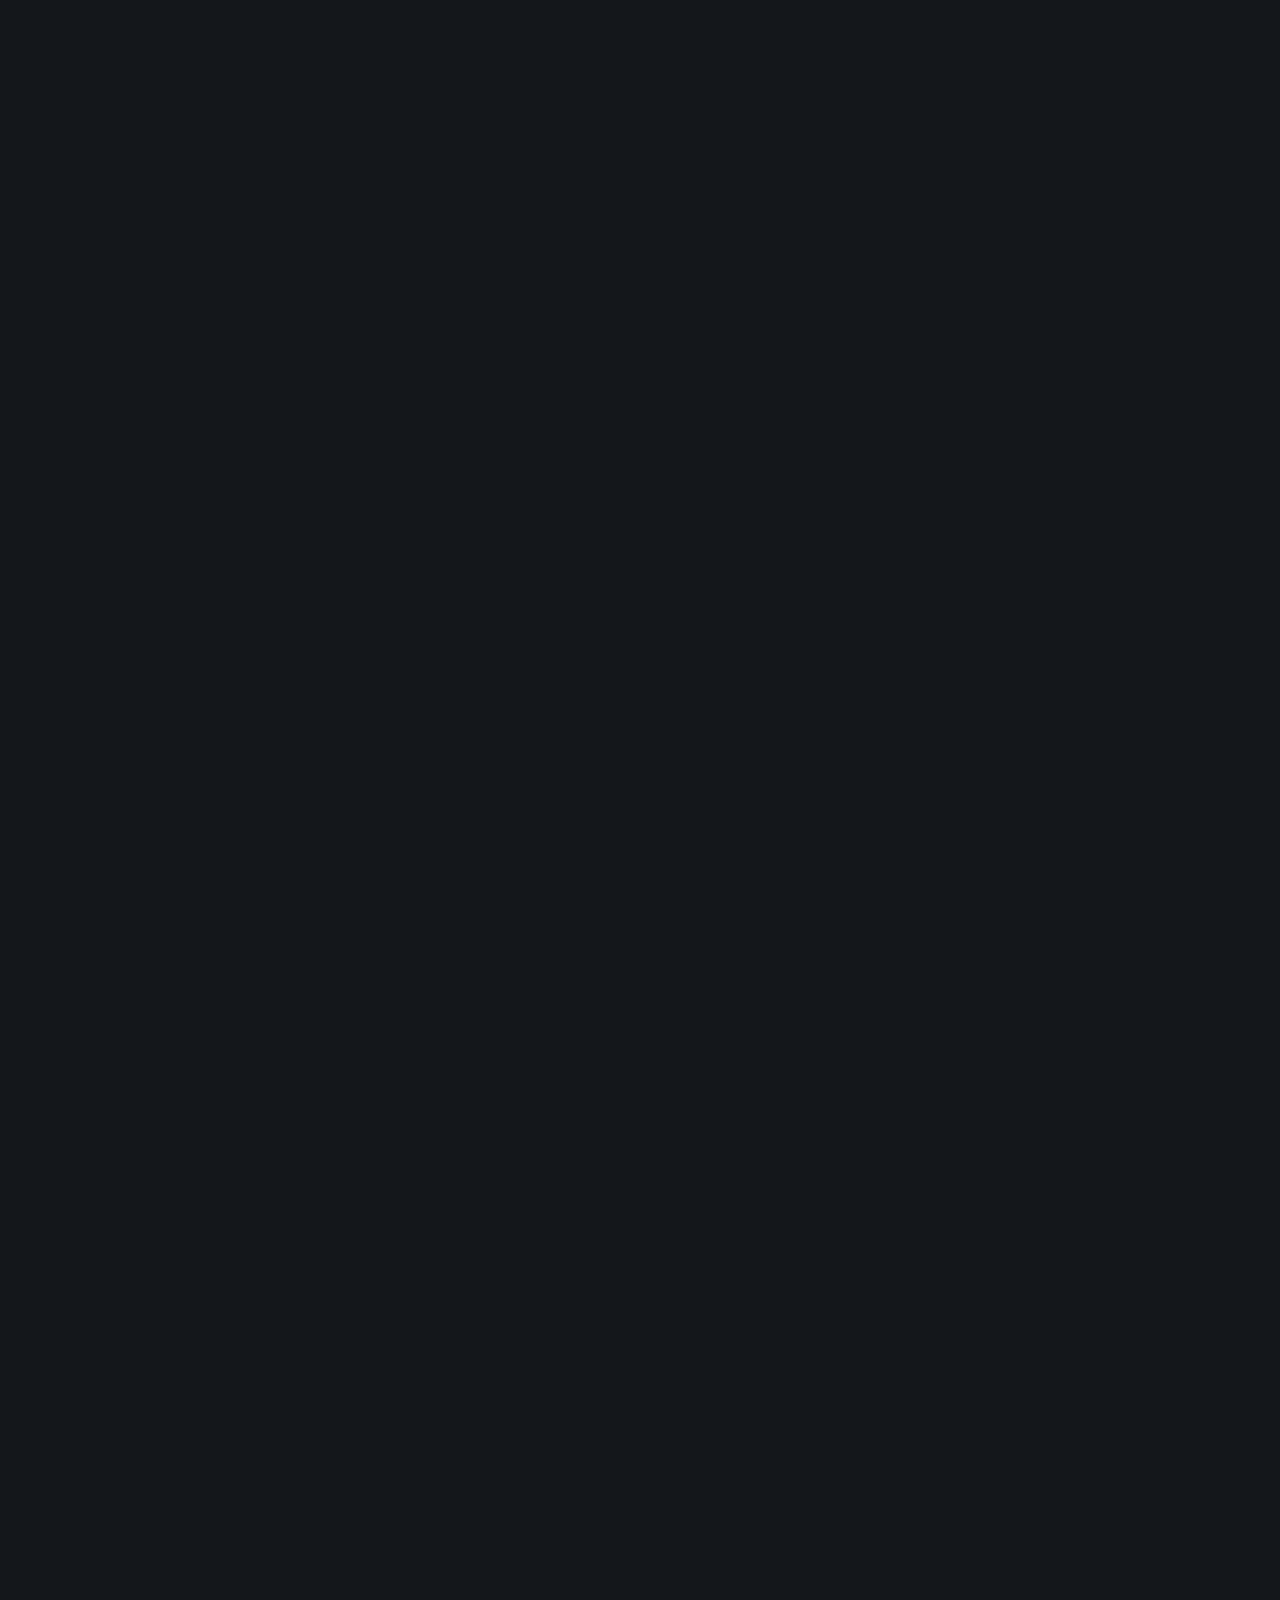
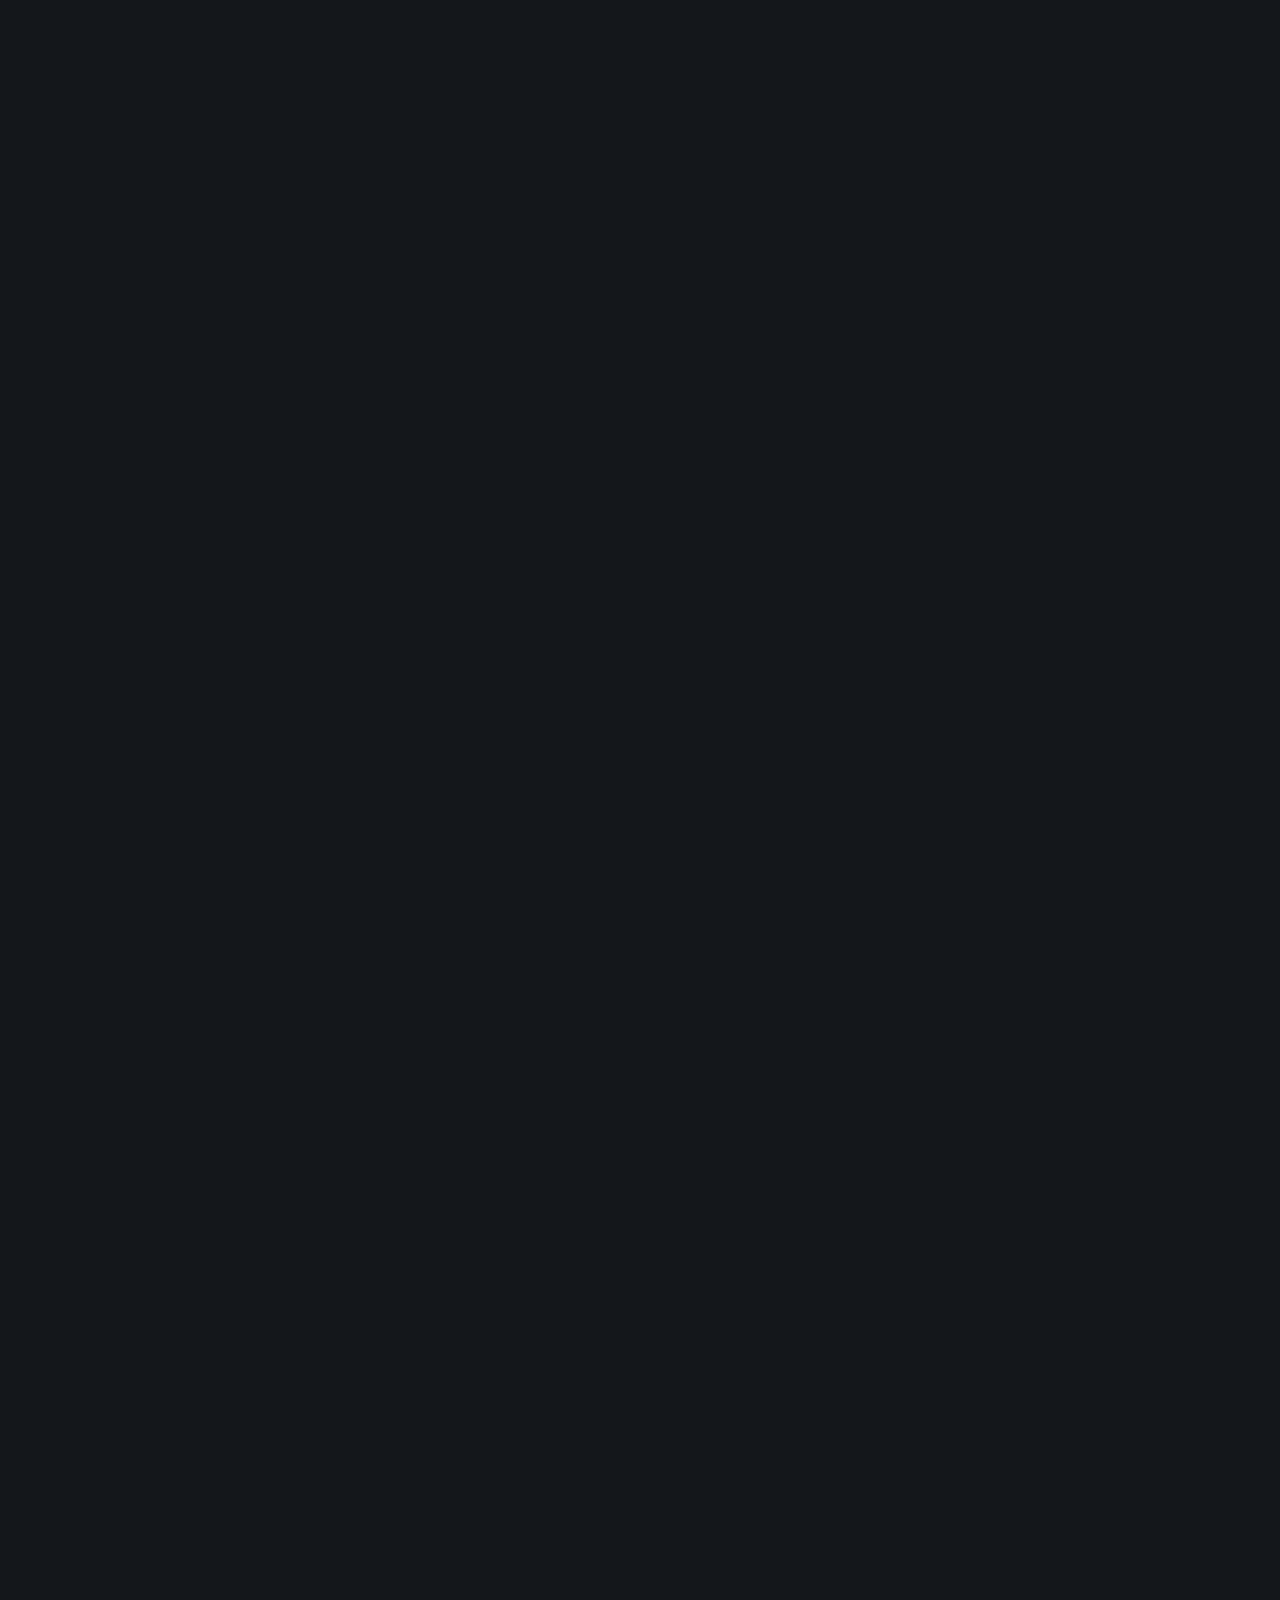
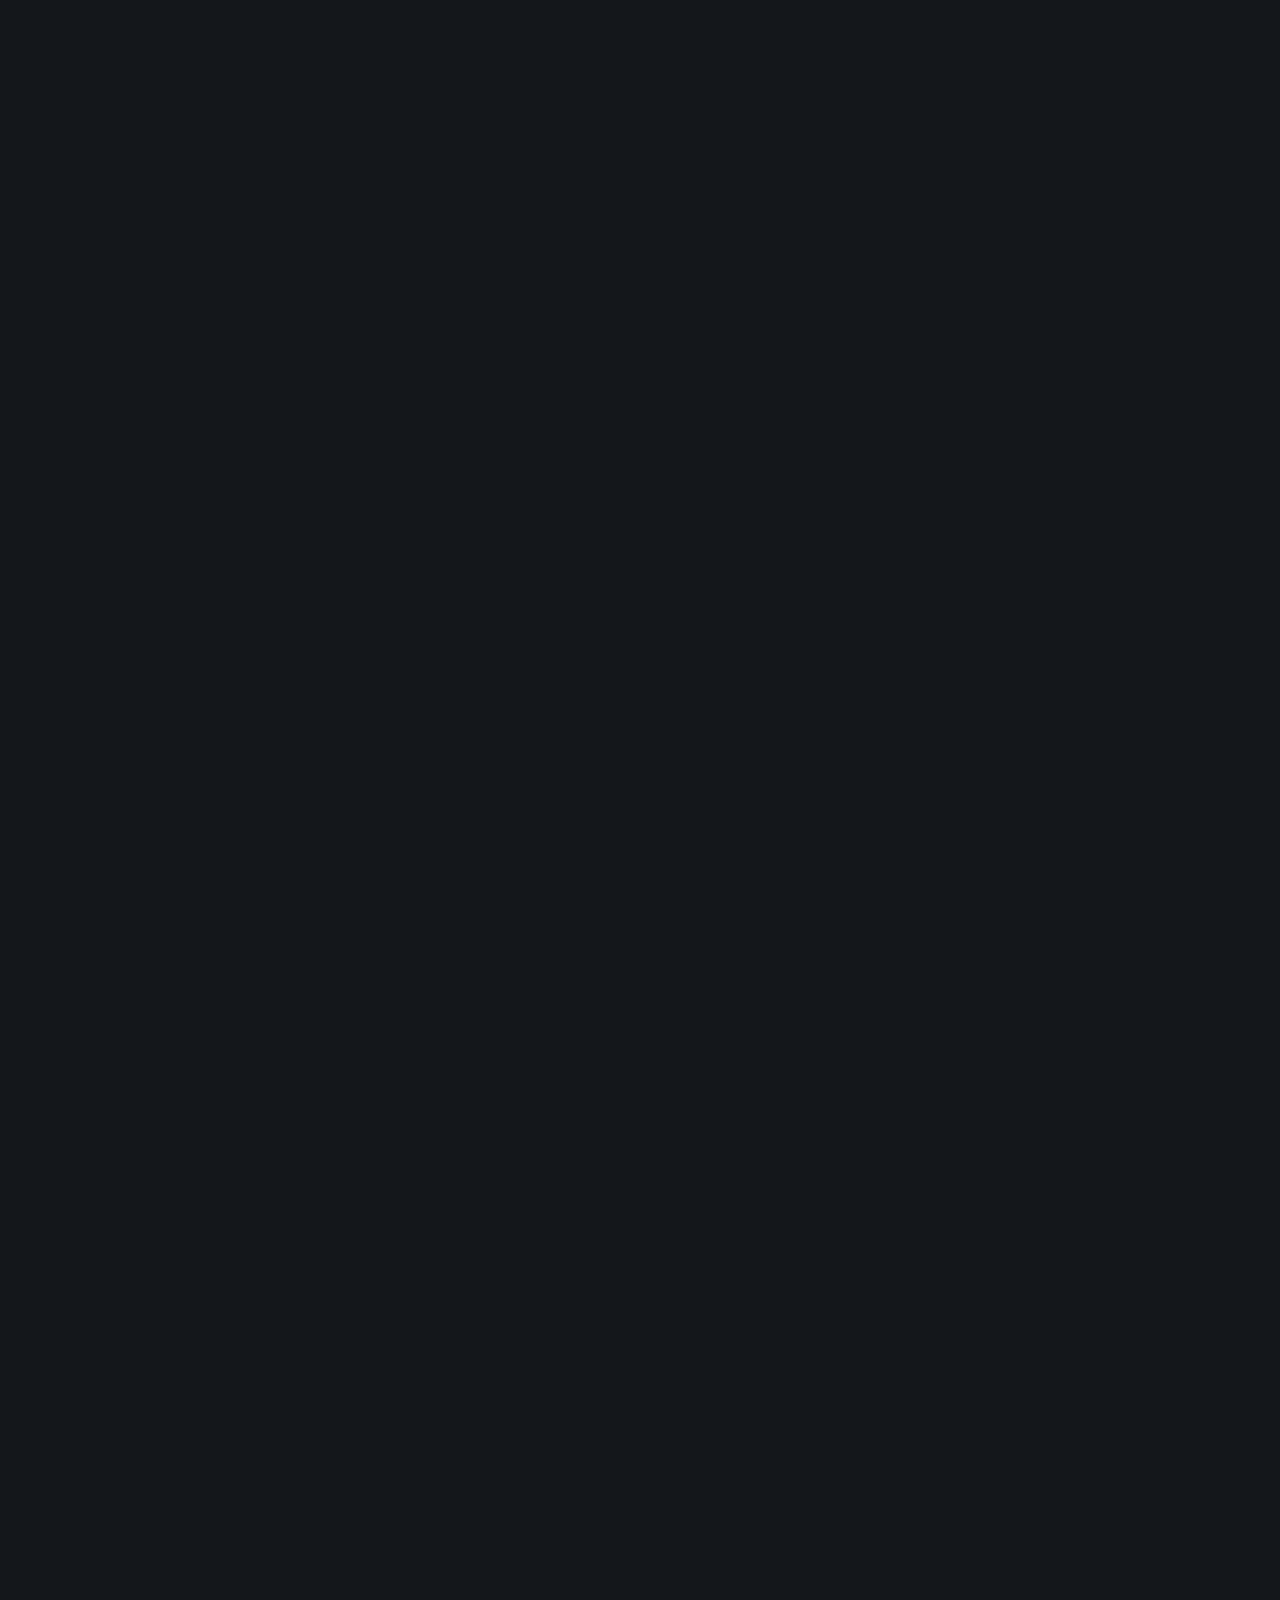
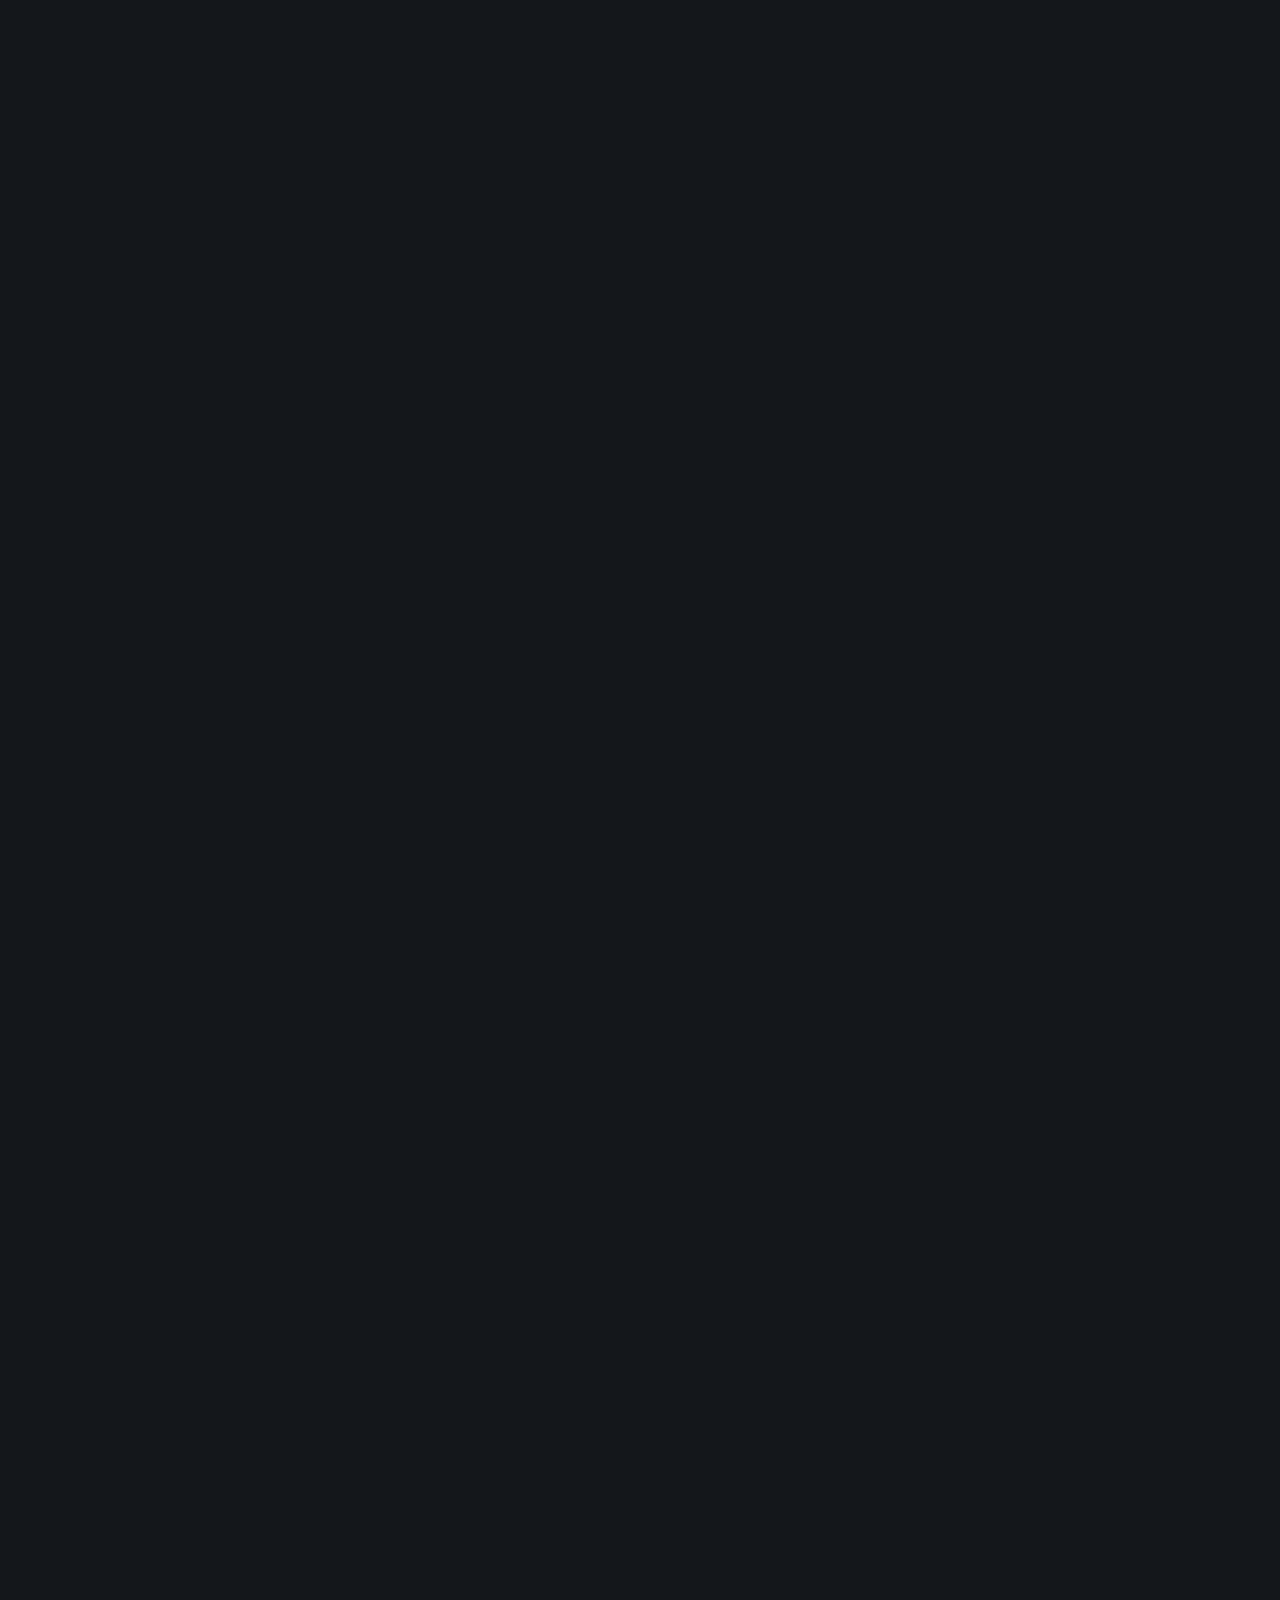
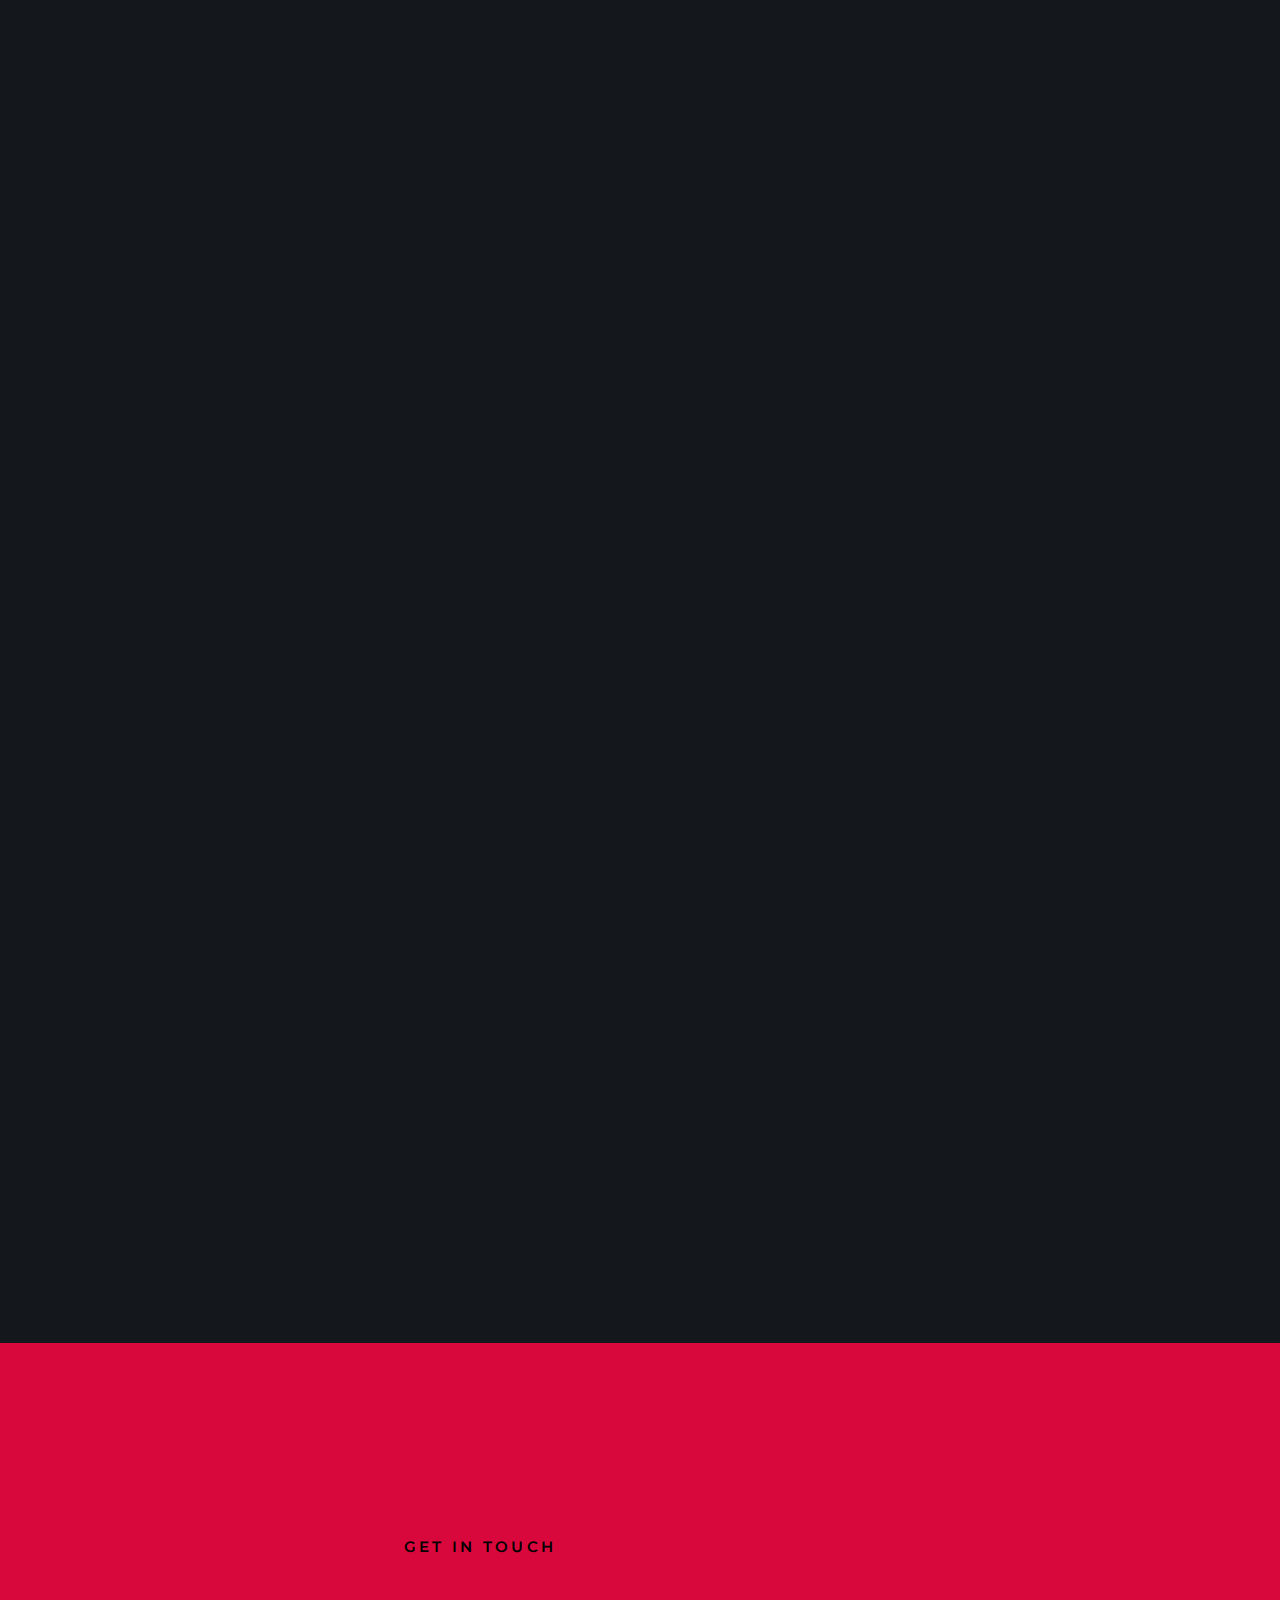
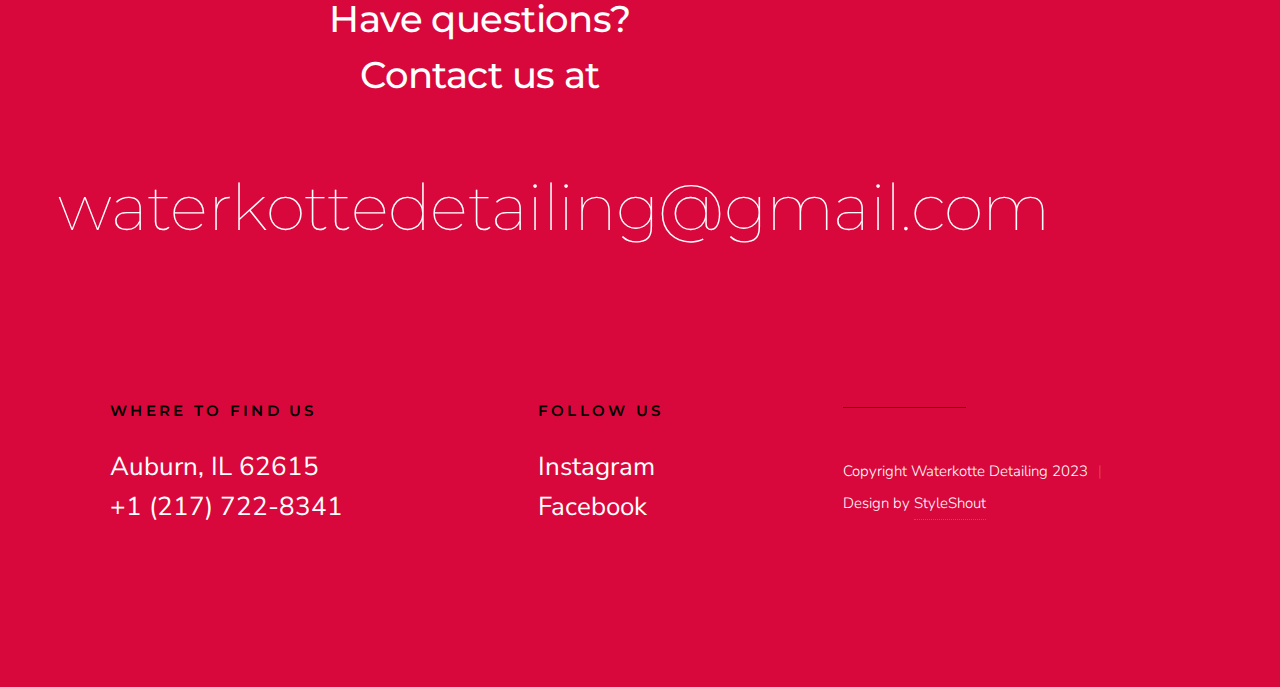
==== index.html @ 8892ea73 "Changed the gallery section. It didn't save for some reason..." ====
<!DOCTYPE html>
<html class="no-js" lang="en">
<head>

    <!--- basic page needs
    ================================================== -->
    <meta charset="utf-8">
    <title>Waterkotte Detailing</title>
    <meta name="description" content="">
    <meta name="author" content="">

    <!-- mobile specific metas
    ================================================== -->
    <meta name="viewport" content="width=device-width, initial-scale=1">

    <!-- CSS
    ================================================== -->
    <link rel="stylesheet" href="css/styles.css">
    <link rel="stylesheet" href="css/vendor.css">

    <!-- script
    ================================================== -->
    <script src="js/modernizr.js"></script>
    <script defer src="js/fontawesome/all.min.js"></script>

    <!-- favicons
    ================================================== -->
    <link rel="icon" type="image/png" sizes="32x32" href="favicon-32x32.png">
    <link rel="icon" type="image/png" sizes="16x16" href="favicon-16x16.png">
    <link rel="icon" type="image/x-icon" href="WD(4).png">
    <link rel="manifest" href="site.webmanifest">

</head>

<body id="top">


    <!-- preloader
    ================================================== -->
    <div id="preloader">
        <div id="loader" class="dots-fade">
            <div></div>
            <div></div>
            <div></div>
        </div>
    </div>


    <!-- header
    ================================================== -->
    <header class="s-header">

        <div class="s-header__logo">
            <a href="index.html">
                <img src="images/logo.svg" alt="Homepage">
            </a>
        </div>

        <div class="s-header__content">
    
            <nav class="s-header__nav-wrap">
                <ul class="s-header__nav">
                    <li><a class="smoothscroll" href="#hero" title="Intro">Home</a></li>
                    <li><a class="smoothscroll" href="#services" title="Services">Services</a></li>
                    <li><a class="smoothscroll" href="#portfolio" title="Works">Works</a></li>
                    <li><a class="smoothscroll" href="#about" title="About">About</a></li>
                </ul>
            </nav> <!-- end s-header__nav-wrap -->

            <a href="https://waterkottedetailing.youcanbook.me/" class="btn btn--primary btn--small">
                Book Now!
            </a>

        </div> <!-- end header-content -->

        <a class="s-header__menu-toggle" href="#0"><span>Menu</span></a>

    </header> <!-- end s-header -->


    <!-- hero
    ================================================== -->
    <section id="hero" class="s-hero target-section">

        <div class="s-hero__bg">
            <div class="gradient-overlay"></div>
        </div>

        <div class="row s-hero__content">
            <div class="column">

                <h1>Hello.</h1>
                <div class="s-hero__content-about">

                    <p>
                    We are Waterkotte Detailing. <br>
                    We're here to make your car feel and <br>
                    look as premium as it was when you bought it
                    </p>
    
                    <footer>
                        <div class="s-hero__content-social">
                            <a href="#0"><i class="fab fa-instagram" aria-hidden="true"></i></a>
                            <a href="#0"><i class="fab fa-facebook-f" aria-hidden="true"></i></a>
                        </div>
                    </footer>
                </div>

            </div>
        </div>

        

        <div class="s-hero__scroll">
            <a href="#about" class="s-hero__scroll-link smoothscroll">
                Scroll Down
            </a>
        </div>

    </section> <!-- end s-hero -->


    

    <!-- services
    ================================================== -->
    <section id="services" class="s-services">

        <div class="row">
            <div class="column large-12">
                <div class="section-title" data-num="01" data-aos="fade-up">
                    <h3 class="h6">Our Services</h3>
                </div>
            </div>
            <div class="column large-6 w-900-stack">
                <h1 class="display-1" data-aos="fade-up">
                    We offer three premium services here at Waterkotte Detailing. 
                </h1>
            </div>
        </div>

        <div class="row block-large-1-2 block-tab-full s-services__services item-list">
            <div class="column item item-service" data-aos="fade-up">
                <span class="service-icon service-icon--product-design">
                    <a href="#0"><i class="fa-solid fa-car" aria-hidden="true"></i></a>
                </span>
                <h3 class="item-title">Interior Detailing</h3>
                <p>
                    Interior detailing is fundamental to keep your vehicle's 
                    materials and surfaces in excellent condition, 
                    maintaining resale value of your vehicle.
                </p>
            </div>
            <div class="column item item-service" data-aos="fade-up">
                <span class="service-icon service-icon--branding"></span>
                <h3 class="item-title">Exterior Detailing</h3>
                <p>
                    Exterior detailing is key to keeping your vehicle looking 
                    showroom ready, preserving the life and resale value of your vehicle.
                </p>
            </div>
            <div class="column item item-service" data-aos="fade-up">
                <span class="service-icon service-icon--frontend"></span>
                <h3 class="item-title">Ceramic Coating</h3>
                <p>
                    After a complete decontamination of your vehicle's surface, 
                    an invisible coating is applied to the surface, providing optimal, 
                    glass-like shine.
                </p>
            </div>
        </div>

    </section> <!-- end s-services -->

    <section id="portfolio" class="s-portfolio">

        <div class="row s-porfolio__top">
            <div class="column large-6 w-900-stack">
                <div class="section-title" data-num="02" data-aos="fade-up">
                    <h3 class="h6">Recent Detailed Cars</h3>
                </div>
            </div>
            <div class="column large-6 w-900-stack">
                <h1 class="display-1" data-aos="fade-up">
                    Here are some previously detailed cars.
                </h1>
            </div>
        </div> <!-- end s-portfolio__top-->

        <div class="row s-portfolio__list block-large-1-2 block-tab-full collapse">

            <div class="column" data-aos="fade-up">
                <div class="folio-item">
                    <div class="folio-item__thumb">
                        <a class="folio-item__thumb-link" href="images/portfolio/gallery/before1.jpg" title="Before" data-size="720x1280">
                            <img src="images/portfolio/gallery/before1.jpg" 
                                 srcset="images/portfolio/gallery/before1.jpg, images/portfolio/gallery/before1.jpg" alt="">
                        </a>
                    </div>
                    <div class="folio-item__info">
                        <div class="folio-item__cat">Before</div>
                        <h4 class="folio-item__title">Interior Detail</h4>
                    </div>
                    
                    <div class="folio-item__caption">
                        <p>Before image of a seat from a car.</p>
                    </div>
                </div>
            </div> <!-- end column -->
            <div class="column" data-aos="fade-up">
                <div class="folio-item">
                    <div class="folio-item__thumb">
                        <a class="folio-item__thumb-link" href="images/portfolio/gallery/after1.jpg" title="After" data-size="720x1280">
                            <img src="images/portfolio/after1.jpg" 
                                 srcset="images/portfolio/gallery/after1.jpg, images/portfolio/galery/after1.jpg" alt="">
                        </a>
                    </div>
                    <div class="folio-item__info">
                        <div class="folio-item__cat">After</div>
                        <h4 class="folio-item__title">Interior Detail</h4>
                    </div>
                    <div class="folio-item__caption">
                        <p>After image of the car seat.</p>
                    </div>
                </div>
            </div> <!-- end column -->
            <div class="column" data-aos="fade-up">
                <div class="folio-item">
                    <div class="folio-item__thumb">
                        <a class="folio-item__thumb-link" href="images/portfolio/gallery/before2.jpg" Title="Before" data-size="1280x900">
                            <img src="images/portfolio/gallery/before2.jpg" 
                                 srcset="images/portfolio/gallery/before2.jpg, images/portfolio/gallery/before2.jpg" alt="">
                        </a>
                    </div>
                    <div class="folio-item__info">
                        <div class="folio-item__cat">Before</div>
                        <h4 class="folio-item__title">Interior Detail</h4>
                    </div>
                    
                    <div class="folio-item__caption">
                        <p>Before image of the passenger side of a vehicle.</p>
                    </div>
                </div>
            </div> <!-- end column -->
            <div class="column" data-aos="fade-up">
                <div class="folio-item">
                    <div class="folio-item__thumb">
                        <a class="folio-item__thumb-link" href="images/portfolio/gallery/after2.jpg" title="After" data-size="1280x900">
                            <img src="images/portfolio/gallery/after2.jpg" 
                                 srcset="images/portfolio/gallery/after2.jpg, images/portfolio/gallery/after2.jpg" alt="">
                        </a>
                    </div>
                    <div class="folio-item__info">
                        <div class="folio-item__cat">After</div>
                        <h4 class="folio-item__title">Interior Detail</h4>
                    </div>
                    
                    <div class="folio-item__caption">
                        <p>After image of the passenger side of the car.</p>
                    </div>
                </div>
            </div> <!-- end column -->
            <div class="column" data-aos="fade-up">
                <div class="folio-item">
                    <div class="folio-item__thumb">
                        <a class="folio-item__thumb-link" href="images/portfolio/gallery/before4.jpg" title="Before" data-size="1280x900">
                            <img src="images/portfolio/gallery/before4.jpg" 
                                 srcset="images/portfolio/gallery/before4.jpg, images/portfolio/gallery/before4.jpg" alt="">
                        </a>
                    </div>
                    <div class="folio-item__info">
                        <div class="folio-item__cat">Before</div>
                        <h4 class="folio-item__title">Exterior Detail</h4>
                    </div>
                    <div class="folio-item__caption">
                        <p>Before image of a dusty exterior of a car.</p>
                    </div>
                </div>
            </div> <!-- end column -->
            <div class="column" data-aos="fade-up">
                <div class="folio-item">
                    <div class="folio-item__thumb">
                        <a class="folio-item__thumb-link" href="images/portfolio/gallery/after4.jpg" title="After" data-size="1280x900">
                            <img src="images/portfolio/gallery/after4.jpg" 
                                 srcset="images/portfolio/gallery/after4.jpg, images/portfolio/gallery/after4.jpg" alt="">
                        </a>
                    </div>
                    <div class="folio-item__info">
                        <div class="folio-item__cat">After</div>
                        <h4 class="folio-item__title">Exterior Detail</h4>
                    </div>
                    <div class="folio-item__caption">
                        <p>After image of the dusty exterior.</p>
                    </div>
                </div>
            </div> <!-- end column -->
            <div class="column" data-aos="fade-up">
                <div class="folio-item">
                    <div class="folio-item__thumb">
                        <a class="folio-item__thumb-link" href="images/portfolio/gallery/before3.jpg" title="Before" data-size="720x1280">
                            <img src="images/portfolio/gallery/before3.jpg" 
                                 srcset="images/portfolio/gallery/before3.jpg, images/portfolio/gallery/before3.jpg" alt="">
                        </a>
                    </div>
                    <div class="folio-item__info">
                        <div class="folio-item__cat">Before</div>
                        <h4 class="folio-item__title">Interior Detail</h4>
                    </div>
                    <div class="folio-item__caption">
                        <p>Before image of a dirty, fingerprinted center console.</p>
                    </div>
                </div>
            </div> <!-- end column -->
            <div class="column" data-aos="fade-up">
                <div class="folio-item">
                    <div class="folio-item__thumb">
                        <a class="folio-item__thumb-link" href="images/portfolio/gallery/after3.jpg" title="After" data-size="720x1280">
                            <img src="images/portfolio/gallery/after3.jpg" 
                                 srcset="images/portfolio/gallery/after3.jpg, images/portfolio/gallery/after3.jpg" alt="">
                        </a>
                    </div>
                    <div class="folio-item__info">
                        <div class="folio-item__cat">After</div>
                        <h4 class="folio-item__title">Interior Detail</h4>
                    </div>
                    <div class="folio-item__caption">
                        <p>After image of the center console. Look at that shine!</p>
                    </div>
                </div>
            </div> <!-- end column -->

        </div> <!-- folio-list -->

    </section> <!-- end s-portfolio -->
<!-- about
    ================================================== -->
    <section id="about" class="s-about">

        <div class="horizontal-line"></div>

        <div class="row">
            <div class="column large-12">

                <div class="section-title" data-num="03" data-aos="fade-up">
                    <h3 class="h6">Who We Are</h3>
                </div>

            </div>

            <div class="column large-6 w-900-stack s-about__intro-text">
                <h1 class="display-1" data-aos="fade-up">
                    Waterkotte Detailing is a locally owned business that provides our customers with outstanding finished products, ensuring that each and every customer receives the best detailing experience.
                </h1>
            </div>

            <div class="column large-6 w-900-stack s-about__photo-block">
                <div class="s-about__photo" data-aos="fade-up"></div>
            </div>
        </div>

        <div class="row block-large-1-2 block-tab-full s-about__process item-list">
            <div class="column item item-process" data-aos="fade-up">
                <h3 class="item-title">Define</h3>
                <p>
                Deserunt rerum perspiciatis quaerat quam numquam assumenda neque. 
                Quis dolores totam voluptatibus molestiae non. Quae exercitationem 
                cum numquam repudiandae. Beatae eum quae. Ut ex unde rem quod 
                ipsum consequatur. blanditiis temporibus pariatur voluptatibus molestiae.
                </p>
            </div>
            <div class="column item item-process" data-aos="fade-up">
                <h3 class="item-title">Design</h3>
                <p>
                Deserunt rerum perspiciatis quaerat quam numquam assumenda neque. 
                Quis dolores totam voluptatibus molestiae non. Quae exercitationem 
                cum numquam repudiandae. Beatae eum quae. Ut ex unde rem quod 
                ipsum consequatur. blanditiis temporibus pariatur voluptatibus molestiae.
                </p>
            </div>
            <div class="column item item-process" data-aos="fade-up">
                <h3 class="item-title">Build</h3>
                <p>
                Deserunt rerum perspiciatis quaerat quam numquam assumenda neque. 
                Quis dolores totam voluptatibus molestiae non. Quae exercitationem 
                cum numquam repudiandae. Beatae eum quae. Ut ex unde rem quod 
                ipsum consequatur. blanditiis temporibus pariatur voluptatibus molestiae.
                </p>
            </div>
            <div class="column item item-process" data-aos="fade-up">
                <h3 class="item-title">Launch</h3>
                <p>
                Deserunt rerum perspiciatis quaerat quam numquam assumenda neque. 
                Quis dolores totam voluptatibus molestiae non. Quae exercitationem 
                cum numquam repudiandae. Beatae eum quae. Ut ex unde rem quod 
                ipsum consequatur. blanditiis temporibus pariatur voluptatibus molestiae.
                </p>
            </div>
        </div>

    </section> <!-- end s-about -->

    <!-- clients
    ================================================== -->
    <section id="clients" class="section s-clients">
        <div class="horizontal-line"></div>

        <div class="row"><div class="column large-12">

            <div class="section-title" data-num="04" data-aos="fade-up">
                <h3 class="h6">Testimonials</h3>
            </div>

        </div></div>
            

            <div>
                <h1 id="heading" class="display-1" data-aos="fade-up">
                    Hear what our wonderful customers have to say!
                </h1>
            </div>
        </div>
        <div class="row testimonials collapse">
            

            <div class="column large-12">

                <div class="testimonial-slider" data-aos="fade-up">

                    <div class="testimonial-slider__slide">
                        <p>
                            “Carter has detailed 3 cars in our family. Each one was superb! He’s timely and does such a thorough job. Kind with a smile on his face, no job is too tough for Carter!” <br>
                            ★★★★★
                        </p>
                        <div class="testimonial-slider__author">
                            <img src="https://scontent-ord5-1.xx.fbcdn.net/v/t1.6435-9/210824746_10220431254076377_3959735712045456587_n.jpg?_nc_cat=105&ccb=1-7&_nc_sid=09cbfe&_nc_ohc=XzMLQYSrcFgAX-qsCsQ&_nc_ht=scontent-ord5-1.xx&oh=00_AfAOM3lVuFTGVzDHmw_BJ-oWLR1sauzjMRdJD19xZ_lnYw&oe=63DBFC32" alt="Author image" class="testimonial-slider__avatar">
                            <cite class="testimonial-slider__cite">
                                <strong>Angela T.</strong>
                                <span>Valued Customer</span>
                            </cite>
                        </div>
                    </div> <!-- end testimonials__slide -->
    
                    <div class="testimonial-slider__slide">
                        <p>
                            “Highly recommend Waterkotte Detailing! 
                            Made our 16 year old vehicle, look like new again!” <br>
                            ★★★★★
                            </p> 
                        </p>
                        <div class="testimonial-slider__author">
                            <img src="https://scontent-ord5-1.xx.fbcdn.net/v/t39.30808-6/323277825_3271531663160364_6267815558551265817_n.jpg?_nc_cat=111&ccb=1-7&_nc_sid=09cbfe&_nc_ohc=K_Ej_XDSDkcAX8D9l3-&_nc_ht=scontent-ord5-1.xx&oh=00_AfAu6bDsZfrFbuyG3plc8xcE6hmk8OfRVzS-hTUnWj43MQ&oe=63BA2CC6" alt="Author image" class="testimonial-slider__avatar">
                            <cite class="testimonial-slider__cite">
                                <strong>Jacob C.</strong>
                                <span>Valued Customer</span>
                            </cite>
                        </div>
                    </div> <!-- end testimonials__slide -->
    
                    <div class="testimonial-slider__slide">
                        <p>
                            “What a fantastic job Carter did on my Voltswagon Beetle, and his is such a sweetheart.  
                            I’m proud of my little bug again!”<br>
                            ★★★★★
                        </p>
                        <div class="testimonial-slider__author">
                            <img src="https://scontent-ord5-1.xx.fbcdn.net/v/t1.6435-9/120966879_111756634028859_8655904679756348746_n.jpg?_nc_cat=105&ccb=1-7&_nc_sid=09cbfe&_nc_ohc=6MdgSSAtcegAX9rbIAE&_nc_ht=scontent-ord5-1.xx&oh=00_AfDkAytX0-L5WjpyeUlJ78lSD7d_jpa9Tnb1FQTu_EJz4A&oe=63DC2BEE" alt="Author image" class="testimonial-slider__avatar">
                            <cite class="testimonial-slider__cite">
                                <strong>Joyce C.</strong>
                                <span>Valued Customer</span>
                            </cite>
                        </div>
                    </div> <!-- end testimonials__slide -->
    
                    <div class="testimonial-slider__slide">
                        <p>
                            “Wow that’s so pretty!  It’s like I drove it off the showroom floor! 
                            I can’t wait to show it off!” <br>
                            ★★★★★
                        </p>
                        <div class="testimonial-slider__author">
                            <img src="https://scontent-ord5-1.xx.fbcdn.net/v/t39.30808-6/242976581_272442428060539_678011297333232100_n.jpg?_nc_cat=106&ccb=1-7&_nc_sid=09cbfe&_nc_ohc=qzbSFT_QBF0AX_-KAlj&_nc_ht=scontent-ord5-1.xx&oh=00_AfBBiGYc5kG00NR3YPbVfFdk3WKmb0FDWezLRNKoeDlqKw&oe=63B9BA0C" alt="Author image" class="testimonial-slider__avatar">
                            <cite class="testimonial-slider__cite">
                                <strong>Kim F.</strong>
                                <span>Valued Customer</span>
                            </cite>
                        </div>
                    </div> <!-- end testimonials__slide -->
                    

                </div> <!-- end testimonial slider -->
                
            </div> <!-- end column -->

        </div> <!-- end row -->


    </section> <!-- end s-clients -->



    <!-- contact
    ================================================== -->
    <section class="s-contact">

        <div class="row narrower s-contact__top h-text-center">
            <div class="column">
                <h3 class="h6">Get In Touch</h3>
                <h1 class="display-1">
                Have questions? <br>
                Contact us at
                </h1>
            </div>
        </div> <!-- s-footer__top -->

        <div class="row h-text-center">
            <div class="column">
                <p class="s-contact__email">
                    <a href="mailto:waterkottedetailing@gmail.com">waterkottedetailing@gmail.com</a>
                </p>
            </div>
        </div>

    </section>  <!-- end s-contact -->


    <!-- footer
    ================================================== -->
    <footer class="s-footer">
        <div class="row row-y-top">

            <div class="column large-8 medium-12">
                <div class="row">
                    <div class="column large-7 tab-12 s-footer__block">
                        <h4 class="h6">Where to Find Us</h4>
        
                        <p>
                        Auburn, IL 62615 <br>
                        <a href="tel:197-543-2345">+1 (217) 722-8341</a>
                        </p>
                    </div>
        
                    <div class="column large-5 tab-12 s-footer__block">
                        <h4 class="h6">Follow Us</h4 class="h6">
        
                        <ul class="s-footer__list">
                            <li><a href="#0">Instagram</a></li>
                            <li><a href="#0">Facebook</a></li>
                        </ul>
                    </div>
                </div>
            </div>

            <div class="column large-4 medium-12 s-footer__block--end">

                <div class="ss-copyright">
                    <span>Copyright Waterkotte Detailing 2023</span> 
                    <span>Design by <a href="https://www.styleshout.com/">StyleShout</a></span>
                </div>
            </div>

            <div class="ss-go-top">
                <a class="smoothscroll" title="Back to Top" href="#top">
                    top
                </a>
            </div> <!-- end ss-go-top -->

        </div>
    </footer>
    

    <!-- photoswipe background
    ================================================== -->
    <div aria-hidden="true" class="pswp" role="dialog" tabindex="-1">

        <div class="pswp__bg"></div>
        <div class="pswp__scroll-wrap">

            <div class="pswp__container">
                <div class="pswp__item"></div>
                <div class="pswp__item"></div>
                <div class="pswp__item"></div>
            </div>

            <div class="pswp__ui pswp__ui--hidden">
                <div class="pswp__top-bar">
                    <div class="pswp__counter"></div><button class="pswp__button pswp__button--close" title="Close (Esc)"></button> <button class="pswp__button pswp__button--share" title=
                    "Share"></button> <button class="pswp__button pswp__button--fs" title="Toggle fullscreen"></button> <button class="pswp__button pswp__button--zoom" title=
                    "Zoom in/out"></button>
                    <div class="pswp__preloader">
                        <div class="pswp__preloader__icn">
                            <div class="pswp__preloader__cut">
                                <div class="pswp__preloader__donut"></div>
                            </div>
                        </div>
                    </div>
                </div>
                <div class="pswp__share-modal pswp__share-modal--hidden pswp__single-tap">
                    <div class="pswp__share-tooltip"></div>
                </div><button class="pswp__button pswp__button--arrow--left" title="Previous (arrow left)"></button> <button class="pswp__button pswp__button--arrow--right" title=
                "Next (arrow right)"></button>
                <div class="pswp__caption">
                    <div class="pswp__caption__center"></div>
                </div>
            </div>

        </div>

    </div> <!-- end photoSwipe background -->


    <!-- Java Script
    ================================================== -->
    <script src="js/jquery-3.2.1.min.js"></script>
    <script src="js/plugins.js"></script>
    <script src="js/main.js"></script>

</body>

</html>
---- css/styles.css ----
/* =================================================================== 
 * Flare Main Stylesheet
 * Template Ver. 1.0.0
 * 03-19-2020
 * ------------------------------------------------------------------
 *
 * TOC:
 * # settings and variables
 *      ## fonts
 *      ## colors
 *      ## vertical spacing and typescale
 *      ## grid variables
 * # normalize
 * # basic/base setup styles
 *      ## media
 *      ## typography resets
 *      ## links
 *      ## inputs
 * # Grid v3.0.0
 *      ## medium screen devices
 *      ## tablets
 *      ## mobile devices
 *      ## small mobile devices <= 400px
 * # block grids
 *      ## block grids - medium screen devices
 *      ## block grids - tablets
 *      ## block grids - mobile devices
 *      ## block grids - small mobile devices <= 400px
 * # MISC
 * # custom grid, block grid STACK breakpoints 
 * # base style overrides
 *      ## links
 * # typography & general theme styles
 *      ## lists
 *      ## responsive video container
 *      ## floated image
 *      ## tables
 *      ## spacing
 * # preloader
 * # forms 
 *      ## style placeholder text
 *      ## change autocomplete styles in Chrome
 * # buttons
 * # additional components
 *      ## additional typo styles
 *      ## skillbars
 *      ## alert box
 * # common and reusable styles
 *      ## item list 
 *      ## slick slider 
 * # site header
 *      ## header logo
 *      ## main navigation
 *      ## mobile menu toggle
 *      ## header contact button
 * # hero
 *      ## hero content
 *      ## hero video
 *      ## hero scroll
 *      ## animate intro content
 *      ## animations
 * # about
 *      ## about photo
 *      ## about process
 * # services
 * # portfolio
 *      ## portfolio list
 * # clients
 *      ## clients slider
 *      ## testimonials
 * # contact
 * # footer
 *      ## footer block
 *      ## footer list
 *      ## copyright
 *      ## go top
 *
 * ------------------------------------------------------------------ */



/* ===================================================================
 * # settings and variables
 *
 * ------------------------------------------------------------------- */

/* ------------------------------------------------------------------- 
 * ## fonts
 * ------------------------------------------------------------------- */

@import url("https://fonts.googleapis.com/css?family=Montserrat:300,300i,400,400i,500,500i,600,600i,700,700i|Nunito+Sans:300,300i,400,400i,600,600i,700,700i&display=swap");

:root {
    --font-1: "Nunito Sans", sans-serif;
    --font-2: "Montserrat", sans-serif;

    /* monospace
     */
    --font-mono: Consolas, "Andale Mono", Courier, "Courier New", monospace;
}


/* ------------------------------------------------------------------- 
 * ## colors
 * ------------------------------------------------------------------- */
:root {

    /* color-1(#d9083c)
     * color-2(#eb5e55)
     * color-3(#f2d0a4)
     */
    --color-1: hsla(345, 93%, 44%, 1);
    --color-2: hsla(4, 79%, 63%, 1);
    --color-3: hsla(34, 75%, 80%, 1);

    /* theme color variations
     */
    --color-1-lighter: hsla(345, 93%, 64%, 1);
    --color-1-light  : hsla(345, 93%, 54%, 1);
    --color-1-dark   : hsla(345, 93%, 34%, 1);
    --color-1-darker : hsla(345, 93%, 24%, 1);
    --color-2-lighter: hsla(4, 79%, 83%, 1);
    --color-2-light  : hsla(4, 79%, 73%, 1);
    --color-2-dark   : hsla(4, 79%, 53%, 1);
    --color-2-darker : hsla(4, 79%, 43%, 1);

    /* feedback colors
     * color-error(#ffd1d2), color-success(#c8e675), 
     * color-info(#d7ecfb), color-notice(#fff099)
     */
    --color-error          : hsla(359, 100%, 91%, 1);
    --color-success        : hsla(76, 69%, 68%, 1);
    --color-info           : hsla(205, 82%, 91%, 1);
    --color-notice         : hsla(51, 100%, 80%, 1);
    --color-error-content  : hsla(359, 50%, 50%, 1);
    --color-success-content: hsla(76, 29%, 28%, 1);
    --color-info-content   : hsla(205, 32%, 31%, 1);
    --color-notice-content : hsla(51, 30%, 30%, 1);

    /* shades
     * generated using 
     * Tint & Shade Generator 
     * (https://maketintsandshades.com/)
     */
    --color-black  : #000000;
    --color-gray-19: #0b0b0c;
    --color-gray-18: #161719;
    --color-gray-17: #202225;
    --color-gray-16: #2b2e32;
    --color-gray-15: #363a3f;
    --color-gray-14: #41454b;
    --color-gray-13: #4c5158;
    --color-gray-12: #565c64;
    --color-gray-11: #616871;
    --color-gray-10: #6c737d;
    --color-gray-9 : #7b818a;
    --color-gray-8 : #898f97;
    --color-gray-7 : #989da4;
    --color-gray-6 : #a7abb1;
    --color-gray-5 : #b6b9be;
    --color-gray-4 : #c4c7cb;
    --color-gray-3 : #d3d5d8;
    --color-gray-2 : #e2e3e5;
    --color-gray-1 : #f0f1f2;
    --color-white  : #ffffff;

    /* text
     */
    --color-text       : var(--color-gray-10);
    --color-text-dark  : var(--color-white);
    --color-text-light : var(--color-gray-12);
    --color-placeholder: var(--color-gray-11);

    /* buttons
     */
    --color-btn                   : var(--color-gray-15);
    --color-btn-text              : var(--color-white);
    --color-btn-hover             : var(--color-white);
    --color-btn-hover-text        : var(--color-black);
    --color-btn-primary           : var(--color-1);
    --color-btn-primary-text      : var(--color-white);
    --color-btn-primary-hover     : var(--color-white);
    --color-btn-primary-hover-text: var(--color-black);
    --color-btn-stroke            : var(--color-white);
    --color-btn-stroke-text       : var(--color-white);
    --color-btn-stroke-hover      : var(--color-white);
    --color-btn-stroke-hover-text : var(--color-black);

    /* others
     */
    --color-body  : var(--color-1);
    --color-bg    : #14171B;
    --color-border: var(--color-gray-17);
}


/* ------------------------------------------------------------------- 
 * ## vertical spacing and typescale
 * ------------------------------------------------------------------- */
:root {

    /* spacing
     * base font size: 18px 
     * vertical space unit : 32px
     */
    --base-size     : 62.5%;
    --base-font-size: 1.8rem;
    --space         : 3.2rem;

    /* vertical spacing 
     */
    --vspace-0_25: calc(0.25 * var(--space));
    --vspace-0_5 : calc(0.5 * var(--space));
    --vspace-0_75: calc(0.75 * var(--space));
    --vspace-1   : calc(var(--space));
    --vspace-1_25: calc(1.25 * var(--space));
    --vspace-1_5 : calc(1.5 * var(--space));
    --vspace-1_75: calc(1.75 * var(--space));
    --vspace-2   : calc(2 * var(--space));
    --vspace-2_5 : calc(2.5 * var(--space));
    --vspace-3   : calc(3 * var(--space));
    --vspace-3_5 : calc(3.5 * var(--space));
    --vspace-4   : calc(4 * var(--space));

    /* type scale
     * ratio 1:2 | base: 18px
     * -------------------------------------------------------
     *
     * --text-display-3 = (77.40px)
     * --text-display-2 = (64.50px)
     * --text-display-1 = (53.75px)
     * --text-xxxl      = (44.79px)
     * --text-xxl       = (37.32px)
     * --text-xl        = (31.10px)
     * --text-lg        = (25.92px)
     * --text-md        = (21.60px)
     * --text-size      = (18.00px) BASE
     * --text-sm        = (15.00px)
     * --text-xs        = (12.50px)
     *
     * -------------------------------------------------------
     */
    --text-scale-ratio: 1.2;
    --text-size       : var(--base-font-size);
    --text-xs         : calc((var(--text-size) / var(--text-scale-ratio)) / var(--text-scale-ratio));
    --text-sm         : calc(var(--text-xs) * var(--text-scale-ratio));
    --text-md         : calc(var(--text-sm) * var(--text-scale-ratio) * var(--text-scale-ratio));
    --text-lg         : calc(var(--text-md) * var(--text-scale-ratio));
    --text-xl         : calc(var(--text-lg) * var(--text-scale-ratio));
    --text-xxl        : calc(var(--text-xl) * var(--text-scale-ratio));
    --text-xxxl       : calc(var(--text-xxl) * var(--text-scale-ratio));
    --text-display-1  : calc(var(--text-xxxl) * var(--text-scale-ratio));
    --text-display-2  : calc(var(--text-display-1) * var(--text-scale-ratio));
    --text-display-3  : calc(var(--text-display-2) * var(--text-scale-ratio));

    /* default button height
     */
    --vspace-btn: var(--vspace-2);
}

/* on mobile devices below 480px
 */
@media screen and (max-width: 480px) {
    :root {
        --base-font-size: 1.6rem;
        --space         : 2.8rem;
    }
}


/* ------------------------------------------------------------------- 
 * ## grid variables
 * ------------------------------------------------------------------- */
:root {

    /* widths for rows and containers
     */
    --width-full    : 100%;
    --width-max     : 1200px;
    --width-wide    : 1400px;
    --width-wider   : 1600px;
    --width-widest  : 1800px;
    --width-narrow  : 1000px;
    --width-narrower: 900px;
    --width-grid-max: var(--width-max);

    /* gutters
     */
    --gutter-lg : 2rem;
    --gutter-md : 1.6rem;
    --gutter-mob: 1rem;
}



/* ==========================================================================
 * # normalize
 * normalize.css v8.0.1 | MIT License |
 * github.com/necolas/normalize.css
 *
 * -------------------------------------------------------------------------- */

/* ------------------------------------------------------------------- 
 * ## document
 * ------------------------------------------------------------------- */

/* 1. Correct the line height in all browsers.
 * 2. Prevent adjustments of font size after orientation changes in iOS.*/

html {
    line-height: 1.15;
    /* 1 */
    -webkit-text-size-adjust: 100%;
    /* 2 */
}

/* ------------------------------------------------------------------- 
 * ## sections
 * ------------------------------------------------------------------- */

/* Remove the margin in all browsers. */

body {
    margin: 0;
}

/* Render the `main` element consistently in IE. */

main {
    display: block;
}

/* Correct the font size and margin on `h1` elements within `section` and
 * `article` contexts in Chrome, Firefox, and Safari. */

h1 {
    font-size: 2em;
    margin: 0.67em 0;
}

#heading {
    font-size: 2em;
    margin: 0;
    text-align: center;
}

/* ------------------------------------------------------------------- 
 * ## grouping
 * ------------------------------------------------------------------- */

/* 1. Add the correct box sizing in Firefox.
 * 2. Show the overflow in Edge and IE. */

hr {
    -webkit-box-sizing: content-box;
    box-sizing: content-box;
    /* 1 */
    height: 0;
    /* 1 */
    overflow: visible;
    /* 2 */
}

/* 1. Correct the inheritance and scaling of font size in all browsers.
 * 2. Correct the odd `em` font sizing in all browsers. */

pre {
    font-family: monospace, monospace;
    /* 1 */
    font-size: 1em;
    /* 2 */
}

/* ------------------------------------------------------------------- 
 * ## text-level semantics
 * ------------------------------------------------------------------- */

/* Remove the gray background on active links in IE 10. */

a {
    background-color: transparent;
}

/* 1. Remove the bottom border in Chrome 57-
 * 2. Add the correct text decoration in Chrome, Edge, IE, Opera, and Safari. */

abbr[title] {
    border-bottom: none;
    /* 1 */
    text-decoration: underline;
    /* 2 */
    -webkit-text-decoration: underline dotted;
    text-decoration: underline dotted;
    /* 2 */
}

/* Add the correct font weight in Chrome, Edge, and Safari. */

b, strong {
    font-weight: bolder;
}

/* 1. Correct the inheritance and scaling of font size in all browsers.
 * 2. Correct the odd `em` font sizing in all browsers. */

code, kbd, samp {
    font-family: monospace, monospace;
    /* 1 */
    font-size: 1em;
    /* 2 */
}

/* Add the correct font size in all browsers. */

small {
    font-size: 80%;
}

/* Prevent `sub` and `sup` elements from affecting the line height in
 * all browsers. */

sub, sup {
    font-size: 75%;
    line-height: 0;
    position: relative;
    vertical-align: baseline;
}

sub {
    bottom: -0.25em;
}

sup {
    top: -0.5em;
}

/* ------------------------------------------------------------------- 
 * ## embedded content
 * ------------------------------------------------------------------- */

/* Remove the border on images inside links in IE 10. */

img {
    border-style: none;
}

/* ------------------------------------------------------------------- 
 * ## forms
 * ------------------------------------------------------------------- */

/* 1. Change the font styles in all browsers.
 * 2. Remove the margin in Firefox and Safari. */

button, input, optgroup, select, textarea {
    font-family: inherit;
    /* 1 */
    font-size: 100%;
    /* 1 */
    line-height: 1.15;
    /* 1 */
    margin: 0;
    /* 2 */
}

/* Show the overflow in IE.
 * 1. Show the overflow in Edge. */

button, input {
    /* 1 */
    overflow: visible;
}

/* Remove the inheritance of text transform in Edge, Firefox, and IE.
 * 1. Remove the inheritance of text transform in Firefox. */

button, select {
    /* 1 */
    text-transform: none;
}

/* Correct the inability to style clickable types in iOS and Safari. */

button, [type="button"], [type="reset"], [type="submit"] {
    -webkit-appearance: button;
}

/* Remove the inner border and padding in Firefox. */

button::-moz-focus-inner, [type="button"]::-moz-focus-inner, [type="reset"]::-moz-focus-inner, [type="submit"]::-moz-focus-inner {
    border-style: none;
    padding: 0;
}

/* Restore the focus styles unset by the previous rule. */

button:-moz-focusring, [type="button"]:-moz-focusring, [type="reset"]:-moz-focusring, [type="submit"]:-moz-focusring {
    outline: 1px dotted ButtonText;
}

/* Correct the padding in Firefox. */

fieldset {
    padding: 0.35em 0.75em 0.625em;
}

/* 1. Correct the text wrapping in Edge and IE.
 * 2. Correct the color inheritance from `fieldset` elements in IE.
 * 3. Remove the padding so developers are not caught out when they zero out
 *    `fieldset` elements in all browsers. */

legend {
    -webkit-box-sizing: border-box;
    box-sizing: border-box;
    /* 1 */
    color: inherit;
    /* 2 */
    display: table;
    /* 1 */
    max-width: 100%;
    /* 1 */
    padding: 0;
    /* 3 */
    white-space: normal;
    /* 1 */
}

/* Add the correct vertical alignment in Chrome, Firefox, and Opera. */

progress {
    vertical-align: baseline;
}

/* Remove the default vertical scrollbar in IE 10+. */

textarea {
    overflow: auto;
}

/* 1. Add the correct box sizing in IE 10.
 * 2. Remove the padding in IE 10. */

[type="checkbox"], [type="radio"] {
    -webkit-box-sizing: border-box;
    box-sizing: border-box;
    /* 1 */
    padding: 0;
    /* 2 */
}

/* Correct the cursor style of increment and decrement buttons in Chrome. */

[type="number"]::-webkit-inner-spin-button, [type="number"]::-webkit-outer-spin-button {
    height: auto;
}

/* 1. Correct the odd appearance in Chrome and Safari.
 * 2. Correct the outline style in Safari. */

[type="search"] {
    -webkit-appearance: textfield;
    /* 1 */
    outline-offset: -2px;
    /* 2 */
}

/* Remove the inner padding in Chrome and Safari on macOS. */

[type="search"]::-webkit-search-decoration {
    -webkit-appearance: none;
}

/* 1. Correct the inability to style clickable types in iOS and Safari.
 * 2. Change font properties to `inherit` in Safari. */

::-webkit-file-upload-button {
    -webkit-appearance: button;
    /* 1 */
    font: inherit;
    /* 2 */
}

/* ------------------------------------------------------------------- 
 * ## interactive
 * ------------------------------------------------------------------- */

/* Add the correct display in Edge, IE 10+, and Firefox. */

details {
    display: block;
}

/* Add the correct display in all browsers. */

summary {
    display: list-item;
}

/* ------------------------------------------------------------------- 
 * ## misc
 * ------------------------------------------------------------------- */

/* Add the correct display in IE 10+. */

template {
    display: none;
}

/* Add the correct display in IE 10. */

[hidden] {
    display: none;
}



/* ===================================================================
 * # basic/base setup styles
 *
 * ------------------------------------------------------------------- */
html {
    font-size: 62.5%;
    -webkit-box-sizing: border-box;
    box-sizing: border-box;
}

*, *::before, *::after {
    -webkit-box-sizing: inherit;
    box-sizing: inherit;
}

body {
    font-weight: normal;
    line-height: 1;
    word-wrap: break-word;
    -moz-font-smoothing: grayscale;
    -moz-osx-font-smoothing: grayscale;
    -webkit-font-smoothing: antialiased;
    -webkit-overflow-scrolling: touch;
    -webkit-text-size-adjust: none;
}


/* ------------------------------------------------------------------- 
 * ## media
 * ------------------------------------------------------------------- */
svg, img, video embed, iframe, object {
    max-width: 100%;
    height: auto;
}


/* ------------------------------------------------------------------- 
 * ## typography resets
 * ------------------------------------------------------------------- */
div, dl, dt, dd, ul, ol, li, h1, h2, h3, h4, h5, h6, pre, form, p, blockquote, th, td {
    margin: 0;
    padding: 0;
}

p {
    font-size: inherit;
    text-rendering: optimizeLegibility;
}

em, i {
    font-style: italic;
    line-height: inherit;
}

strong, b {
    font-weight: bold;
    line-height: inherit;
}

small {
    font-size: 60%;
    line-height: inherit;
}

ol, ul {
    list-style: none;
}

li {
    display: block;
}


/* ------------------------------------------------------------------- 
 * ## links
 * ------------------------------------------------------------------- */
a {
    text-decoration: none;
    line-height: inherit;
}

a img {
    border: none;
}


/* ------------------------------------------------------------------- 
 * ## inputs
 * ------------------------------------------------------------------- */
fieldset {
    margin: 0;
    padding: 0;
}

input[type="email"], 
input[type="number"], 
input[type="search"], 
input[type="text"], 
input[type="tel"], 
input[type="url"], 
input[type="password"], 
textarea {
    -webkit-appearance: none;
    -moz-appearance: none;
    appearance: none;
}



/* ===================================================================
 * # Grid v3.0.0
 *
 *   -----------------------------------------------------------------
 * - Grid breakpoints are based on MAXIMUM WIDTH media queries, 
 *   meaning they apply to that one breakpoint and ALL THOSE BELOW IT.
 * - Grid columns without a specified width will automatically layout 
 *   as equal width columns.
 * ------------------------------------------------------------------- */

/* rows
 * ------------------------------------- */
.row {
    width: 92%;
    max-width: var(--width-grid-max);
    margin: 0 auto;
    display: -ms-flexbox;
    display: -webkit-box;
    display: flex;
    -ms-flex-flow: row wrap;
    -webkit-box-orient: horizontal;
    -webkit-box-direction: normal;
    flex-flow: row wrap;
}

.row .row {
    width: auto;
    max-width: none;
    margin-left: calc(var(--gutter-lg) * -1);
    margin-right: calc(var(--gutter-lg) * -1);
}

/* columns
 * -------------------------------------- */
.column {
    -ms-flex: 1 1 0%;
    -webkit-box-flex: 1;
    flex: 1 1 0%;
    padding: 0 var(--gutter-lg);
}

.collapse>.column, .column.collapse {
    padding: 0;
}

/* flex row containers utility classes
 */
.row.row-wrap {
    -ms-flex-wrap: wrap;
    flex-wrap: wrap;
}

.row.row-nowrap {
    -ms-flex-wrap: none;
    flex-wrap: nowrap;
}

.row.row-y-top {
    -ms-flex-align: start;
    -webkit-box-align: start;
    align-items: flex-start;
}

.row.row-y-bottom {
    -ms-flex-align: end;
    -webkit-box-align: end;
    align-items: flex-end;
}

.row.row-y-center {
    -ms-flex-align: center;
    -webkit-box-align: center;
    align-items: center;
}

.row.row-stretch {
    -ms-flex-align: stretch;
    -webkit-box-align: stretch;
    align-items: stretch;
}

.row.row-baseline {
    -ms-flex-align: baseline;
    -webkit-box-align: baseline;
    align-items: baseline;
}

.row.row-x-left {
    -ms-flex-pack: start;
    -webkit-box-pack: start;
    justify-content: flex-start;
}

.row.row-x-right {
    -ms-flex-pack: end;
    -webkit-box-pack: end;
    justify-content: flex-end;
}

.row.row-x-center {
    -ms-flex-pack: center;
    -webkit-box-pack: center;
    justify-content: center;
}

/* flex item utility alignment classes
 */
.align-center {
    margin: auto;
    -webkit-align-self: center;
    -ms-flex-item-align: center;
    -ms-grid-row-align: center;
    align-self: center;
}

.align-left {
    margin-right: auto;
    -webkit-align-self: center;
    -ms-flex-item-align: center;
    -ms-grid-row-align: center;
    align-self: center;
}

.align-right {
    margin-left: auto;
    -webkit-align-self: center;
    -ms-flex-item-align: center;
    -ms-grid-row-align: center;
    align-self: center;
}

.align-x-center {
    margin-right: auto;
    margin-left: auto;
}

.align-x-left {
    margin-right: auto;
}

.align-x-right {
    margin-left: auto;
}

.align-y-center {
    -webkit-align-self: center;
    -ms-flex-item-align: center;
    -ms-grid-row-align: center;
    align-self: center;
}

.align-y-top {
    -webkit-align-self: flex-start;
    -ms-flex-item-align: start;
    align-self: flex-start;
}

.align-y-bottom {
    -webkit-align-self: flex-end;
    -ms-flex-item-align: end;
    align-self: flex-end;
}

/* large screen column widths 
 */
.large-1 {
    -ms-flex: 0 0 8.33333%;
    -webkit-box-flex: 0;
    flex: 0 0 8.33333%;
    max-width: 8.33333%;
}

.large-2 {
    -ms-flex: 0 0 16.66667%;
    -webkit-box-flex: 0;
    flex: 0 0 16.66667%;
    max-width: 16.66667%;
}

.large-3 {
    -ms-flex: 0 0 25%;
    -webkit-box-flex: 0;
    flex: 0 0 25%;
    max-width: 25%;
}

.large-4 {
    -ms-flex: 0 0 33.33333%;
    -webkit-box-flex: 0;
    flex: 0 0 33.33333%;
    max-width: 33.33333%;
}

.large-5 {
    -ms-flex: 0 0 41.66667%;
    -webkit-box-flex: 0;
    flex: 0 0 41.66667%;
    max-width: 41.66667%;
}

.large-6 {
    -ms-flex: 0 0 50%;
    -webkit-box-flex: 0;
    flex: 0 0 50%;
    max-width: 50%;
}

.large-7 {
    -ms-flex: 0 0 58.33333%;
    -webkit-box-flex: 0;
    flex: 0 0 58.33333%;
    max-width: 58.33333%;
}

.large-8 {
    -ms-flex: 0 0 66.66667%;
    -webkit-box-flex: 0;
    flex: 0 0 66.66667%;
    max-width: 66.66667%;
}

.large-9 {
    -ms-flex: 0 0 75%;
    -webkit-box-flex: 0;
    flex: 0 0 75%;
    max-width: 75%;
}

.large-10 {
    -ms-flex: 0 0 83.33333%;
    -webkit-box-flex: 0;
    flex: 0 0 83.33333%;
    max-width: 83.33333%;
}

.large-11 {
    -ms-flex: 0 0 91.66667%;
    -webkit-box-flex: 0;
    flex: 0 0 91.66667%;
    max-width: 91.66667%;
}

.large-12 {
    -ms-flex: 0 0 100%;
    -webkit-box-flex: 0;
    flex: 0 0 100%;
    max-width: 100%;
}


/* ------------------------------------------------------------------- 
 * ## medium screen devices
 * ------------------------------------------------------------------- */
@media screen and (max-width: 1200px) {
    .row .row {
        margin-left: calc(var(--gutter-md) * -1);
        margin-right: calc(var(--gutter-md) * -1);
    }
    .column {
        padding: 0 var(--gutter-md);
    }
    .medium-1 {
        -ms-flex: 0 0 8.33333%;
        -webkit-box-flex: 0;
        flex: 0 0 8.33333%;
        max-width: 8.33333%;
    }
    .medium-2 {
        -ms-flex: 0 0 16.66667%;
        -webkit-box-flex: 0;
        flex: 0 0 16.66667%;
        max-width: 16.66667%;
    }
    .medium-3 {
        -ms-flex: 0 0 25%;
        -webkit-box-flex: 0;
        flex: 0 0 25%;
        max-width: 25%;
    }
    .medium-4 {
        -ms-flex: 0 0 33.33333%;
        -webkit-box-flex: 0;
        flex: 0 0 33.33333%;
        max-width: 33.33333%;
    }
    .medium-5 {
        -ms-flex: 0 0 41.66667%;
        -webkit-box-flex: 0;
        flex: 0 0 41.66667%;
        max-width: 41.66667%;
    }
    .medium-6 {
        -ms-flex: 0 0 50%;
        -webkit-box-flex: 0;
        flex: 0 0 50%;
        max-width: 50%;
    }
    .medium-7 {
        -ms-flex: 0 0 58.33333%;
        -webkit-box-flex: 0;
        flex: 0 0 58.33333%;
        max-width: 58.33333%;
    }
    .medium-8 {
        -ms-flex: 0 0 66.66667%;
        -webkit-box-flex: 0;
        flex: 0 0 66.66667%;
        max-width: 66.66667%;
    }
    .medium-9 {
        -ms-flex: 0 0 75%;
        -webkit-box-flex: 0;
        flex: 0 0 75%;
        max-width: 75%;
    }
    .medium-10 {
        -ms-flex: 0 0 83.33333%;
        -webkit-box-flex: 0;
        flex: 0 0 83.33333%;
        max-width: 83.33333%;
    }
    .medium-11 {
        -ms-flex: 0 0 91.66667%;
        -webkit-box-flex: 0;
        flex: 0 0 91.66667%;
        max-width: 91.66667%;
    }
    .medium-12 {
        -ms-flex: 0 0 100%;
        -webkit-box-flex: 0;
        flex: 0 0 100%;
        max-width: 100%;
    }
}


/* ------------------------------------------------------------------- 
 * ## tablets
 * ------------------------------------------------------------------- */
@media screen and (max-width: 800px) {
    .row {
        width: 90%;
    }
    .tab-1 {
        -ms-flex: 0 0 8.33333%;
        -webkit-box-flex: 0;
        flex: 0 0 8.33333%;
        max-width: 8.33333%;
    }
    .tab-2 {
        -ms-flex: 0 0 16.66667%;
        -webkit-box-flex: 0;
        flex: 0 0 16.66667%;
        max-width: 16.66667%;
    }
    .tab-3 {
        -ms-flex: 0 0 25%;
        -webkit-box-flex: 0;
        flex: 0 0 25%;
        max-width: 25%;
    }
    .tab-4 {
        -ms-flex: 0 0 33.33333%;
        -webkit-box-flex: 0;
        flex: 0 0 33.33333%;
        max-width: 33.33333%;
    }
    .tab-5 {
        -ms-flex: 0 0 41.66667%;
        -webkit-box-flex: 0;
        flex: 0 0 41.66667%;
        max-width: 41.66667%;
    }
    .tab-6 {
        -ms-flex: 0 0 50%;
        -webkit-box-flex: 0;
        flex: 0 0 50%;
        max-width: 50%;
    }
    .tab-7 {
        -ms-flex: 0 0 58.33333%;
        -webkit-box-flex: 0;
        flex: 0 0 58.33333%;
        max-width: 58.33333%;
    }
    .tab-8 {
        -ms-flex: 0 0 66.66667%;
        -webkit-box-flex: 0;
        flex: 0 0 66.66667%;
        max-width: 66.66667%;
    }
    .tab-9 {
        -ms-flex: 0 0 75%;
        -webkit-box-flex: 0;
        flex: 0 0 75%;
        max-width: 75%;
    }
    .tab-10 {
        -ms-flex: 0 0 83.33333%;
        -webkit-box-flex: 0;
        flex: 0 0 83.33333%;
        max-width: 83.33333%;
    }
    .tab-11 {
        -ms-flex: 0 0 91.66667%;
        -webkit-box-flex: 0;
        flex: 0 0 91.66667%;
        max-width: 91.66667%;
    }
    .tab-12 {
        -ms-flex: 0 0 100%;
        -webkit-box-flex: 0;
        flex: 0 0 100%;
        max-width: 100%;
    }
    .hide-on-tablet {
        display: none;
    }
}


/* ------------------------------------------------------------------- 
 * ## mobile devices
 * ------------------------------------------------------------------- */
@media screen and (max-width: 600px) {
    .row {
        width: 100%;
        padding-left: 6vw;
        padding-right: 6vw;
    }
    .row .row {
        margin-left: calc(var(--gutter-mob) * -1);
        margin-right: calc(var(--gutter-mob) * -1);
        padding-left: 0;
        padding-right: 0;
    }
    .column {
        padding: 0 var(--gutter-mob);
    }
    .mob-1 {
        -ms-flex: 0 0 8.33333%;
        -webkit-box-flex: 0;
        flex: 0 0 8.33333%;
        max-width: 8.33333%;
    }
    .mob-2 {
        -ms-flex: 0 0 16.66667%;
        -webkit-box-flex: 0;
        flex: 0 0 16.66667%;
        max-width: 16.66667%;
    }
    .mob-3 {
        -ms-flex: 0 0 25%;
        -webkit-box-flex: 0;
        flex: 0 0 25%;
        max-width: 25%;
    }
    .mob-4 {
        -ms-flex: 0 0 33.33333%;
        -webkit-box-flex: 0;
        flex: 0 0 33.33333%;
        max-width: 33.33333%;
    }
    .mob-5 {
        -ms-flex: 0 0 41.66667%;
        -webkit-box-flex: 0;
        flex: 0 0 41.66667%;
        max-width: 41.66667%;
    }
    .mob-6 {
        -ms-flex: 0 0 50%;
        -webkit-box-flex: 0;
        flex: 0 0 50%;
        max-width: 50%;
    }
    .mob-7 {
        -ms-flex: 0 0 58.33333%;
        -webkit-box-flex: 0;
        flex: 0 0 58.33333%;
        max-width: 58.33333%;
    }
    .mob-8 {
        -ms-flex: 0 0 66.66667%;
        -webkit-box-flex: 0;
        flex: 0 0 66.66667%;
        max-width: 66.66667%;
    }
    .mob-9 {
        -ms-flex: 0 0 75%;
        -webkit-box-flex: 0;
        flex: 0 0 75%;
        max-width: 75%;
    }
    .mob-10 {
        -ms-flex: 0 0 83.33333%;
        -webkit-box-flex: 0;
        flex: 0 0 83.33333%;
        max-width: 83.33333%;
    }
    .mob-11 {
        -ms-flex: 0 0 91.66667%;
        -webkit-box-flex: 0;
        flex: 0 0 91.66667%;
        max-width: 91.66667%;
    }
    .mob-12 {
        -ms-flex: 0 0 100%;
        -webkit-box-flex: 0;
        flex: 0 0 100%;
        max-width: 100%;
    }
    .hide-on-mobile {
        display: none;
    }
}

/* ------------------------------------------------------------------- 
 * ## small mobile devices <= 400px
 * ------------------------------------------------------------------- */
@media screen and (max-width: 400px) {
    .row .row {
        margin-left: 0;
        margin-right: 0;
    }
    .column {
        -ms-flex: 0 0 100%;
        -webkit-box-flex: 0;
        flex: 0 0 100%;
        max-width: 100%;
        margin-left: 0;
        margin-right: 0;
        padding: 0;
    }
}



/* ===================================================================
 * # block grids
 *
 * -------------------------------------------------------------------
 * Equally-sized columns define at parent/row level.
 * ------------------------------------------------------------------- */
.block-large-1-8>.column {
    -ms-flex: 0 0 12.5%;
    -webkit-box-flex: 0;
    flex: 0 0 12.5%;
    max-width: 12.5%;
}

.block-large-1-6>.column {
    -ms-flex: 0 0 16.66667%;
    -webkit-box-flex: 0;
    flex: 0 0 16.66667%;
    max-width: 16.66667%;
}

.block-large-1-5>.column {
    -ms-flex: 0 0 20%;
    -webkit-box-flex: 0;
    flex: 0 0 20%;
    max-width: 20%;
}

.block-large-1-4>.column {
    -ms-flex: 0 0 25%;
    -webkit-box-flex: 0;
    flex: 0 0 25%;
    max-width: 25%;
}

.block-large-1-3>.column {
    -ms-flex: 0 0 33.33333%;
    -webkit-box-flex: 0;
    flex: 0 0 33.33333%;
    max-width: 33.33333%;
}

.block-large-1-2>.column {
    -ms-flex: 0 0 50%;
    -webkit-box-flex: 0;
    flex: 0 0 50%;
    max-width: 50%;
}

.block-large-full>.column {
    -ms-flex: 0 0 100%;
    -webkit-box-flex: 0;
    flex: 0 0 100%;
    max-width: 100%;
}


/* ------------------------------------------------------------------- 
 * ## block grids - medium screen devices
 * ------------------------------------------------------------------- */
@media screen and (max-width: 1200px) {
    .block-medium-1-8>.column {
        -ms-flex: 0 0 12.5%;
        -webkit-box-flex: 0;
        flex: 0 0 12.5%;
        max-width: 12.5%;
    }
    .block-medium-1-6>.column {
        -ms-flex: 0 0 16.66667%;
        -webkit-box-flex: 0;
        flex: 0 0 16.66667%;
        max-width: 16.66667%;
    }
    .block-medium-1-5>.column {
        -ms-flex: 0 0 20%;
        -webkit-box-flex: 0;
        flex: 0 0 20%;
        max-width: 20%;
    }
    .block-medium-1-4>.column {
        -ms-flex: 0 0 25%;
        -webkit-box-flex: 0;
        flex: 0 0 25%;
        max-width: 25%;
    }
    .block-medium-1-3>.column {
        -ms-flex: 0 0 33.33333%;
        -webkit-box-flex: 0;
        flex: 0 0 33.33333%;
        max-width: 33.33333%;
    }
    .block-medium-1-2>.column {
        -ms-flex: 0 0 50%;
        -webkit-box-flex: 0;
        flex: 0 0 50%;
        max-width: 50%;
    }
    .block-medium-full>.column {
        -ms-flex: 0 0 100%;
        -webkit-box-flex: 0;
        flex: 0 0 100%;
        max-width: 100%;
    }
}


/* ------------------------------------------------------------------- 
 * ## block grids - tablets
 * ------------------------------------------------------------------- */
@media screen and (max-width: 800px) {
    .block-tab-1-8>.column {
        -ms-flex: 0 0 12.5%;
        -webkit-box-flex: 0;
        flex: 0 0 12.5%;
        max-width: 12.5%;
    }
    .block-tab-1-6>.column {
        -ms-flex: 0 0 16.66667%;
        -webkit-box-flex: 0;
        flex: 0 0 16.66667%;
        max-width: 16.66667%;
    }
    .block-tab-1-5>.column {
        -ms-flex: 0 0 20%;
        -webkit-box-flex: 0;
        flex: 0 0 20%;
        max-width: 20%;
    }
    .block-tab-1-4>.column {
        -ms-flex: 0 0 25%;
        -webkit-box-flex: 0;
        flex: 0 0 25%;
        max-width: 25%;
    }
    .block-tab-1-3>.column {
        -ms-flex: 0 0 33.33333%;
        -webkit-box-flex: 0;
        flex: 0 0 33.33333%;
        max-width: 33.33333%;
    }
    .block-tab-1-2>.column {
        -ms-flex: 0 0 50%;
        -webkit-box-flex: 0;
        flex: 0 0 50%;
        max-width: 50%;
    }
    .block-tab-full>.column {
        -ms-flex: 0 0 100%;
        -webkit-box-flex: 0;
        flex: 0 0 100%;
        max-width: 100%;
    }
}


/* ------------------------------------------------------------------- 
 * ## block grids - mobile devices
 * ------------------------------------------------------------------- */
@media screen and (max-width: 600px) {
    .block-mob-1-8>.column {
        -ms-flex: 0 0 12.5%;
        -webkit-box-flex: 0;
        flex: 0 0 12.5%;
        max-width: 12.5%;
    }
    .block-mob-1-6>.column {
        -ms-flex: 0 0 16.66667%;
        -webkit-box-flex: 0;
        flex: 0 0 16.66667%;
        max-width: 16.66667%;
    }
    .block-mob-1-5>.column {
        -ms-flex: 0 0 20%;
        -webkit-box-flex: 0;
        flex: 0 0 20%;
        max-width: 20%;
    }
    .block-mob-1-4>.column {
        -ms-flex: 0 0 25%;
        -webkit-box-flex: 0;
        flex: 0 0 25%;
        max-width: 25%;
    }
    .block-mob-1-3>.column {
        -ms-flex: 0 0 33.33333%;
        -webkit-box-flex: 0;
        flex: 0 0 33.33333%;
        max-width: 33.33333%;
    }
    .block-mob-1-2>.column {
        -ms-flex: 0 0 50%;
        -webkit-box-flex: 0;
        flex: 0 0 50%;
        max-width: 50%;
    }
    .block-mob-full>.column {
        -ms-flex: 0 0 100%;
        -webkit-box-flex: 0;
        flex: 0 0 100%;
        max-width: 100%;
    }
}


/* ------------------------------------------------------------------- 
 * ## block grids - small mobile devices <= 400px
 * ------------------------------------------------------------------- */
@media screen and (max-width: 400px) {
    .stack>.column {
        -ms-flex: 0 0 100%;
        -webkit-box-flex: 0;
        flex: 0 0 100%;
        max-width: 100%;
        margin-left: 0;
        margin-right: 0;
        padding: 0;
    }
}



/* ===================================================================
 * # MISC
 *
 * ------------------------------------------------------------------- */
.h-group:after {
    content: "";
    display: table;
    clear: both;
}

/* misc helper classes
 */
.is-hidden {
    display: none;
}
.is-invisible {
    visibility: hidden;
}
.h-antialiased {
    -webkit-font-smoothing: antialiased;
    -moz-osx-font-smoothing: grayscale;
}
.h-overflow-hidden {
    overflow: hidden;
}
.h-remove-top {
    margin-top: 0;
}
.h-remove-bottom {
    margin-bottom: 0;
}
.h-add-half-bottom {
    margin-bottom: var(--vspace-0_5) !important;
}
.h-add-bottom {
    margin-bottom: var(--vspace-1) !important;
}
.h-no-border {
    border: none;
}
.h-full-width {
    width: 100%;
}
.h-text-center {
    text-align: center;
}
.h-text-left {
    text-align: left;
}
.h-text-right {
    text-align: right;
}
.h-pull-left {
    float: left;
}
.h-pull-right {
    float: right;
}



/* ===================================================================
 * # custom grid, block grid STACK breakpoints 
 *
 * ------------------------------------------------------------------- */
@media screen and (max-width: 1000px) {
    .block-1000-stack>.column {
        -ms-flex: 0 0 100%;
        -webkit-box-flex: 0;
        flex: 0 0 100%;
        max-width: 100%;
    }
}
@media screen and (max-width: 900px) {
    .w-900-stack, .block-900-stack>.column {
        -ms-flex: 0 0 100%;
        -webkit-box-flex: 0;
        flex: 0 0 100%;
        max-width: 100%;
    }
}



/* ===================================================================
 * # base style overrides
 *
 * ------------------------------------------------------------------- */
html {
    font-size: var(--base-size);
}

html, body {
    height: 100%;
}

body {
    background: var(--color-body);
    font-family: var(--font-1);
    font-size: var(--text-size);
    font-style: normal;
    font-weight: normal;
    line-height: var(--vspace-1);
    color: var(--color-text);
    margin: 0;
    padding: 0;
}


/* ------------------------------------------------------------------- 
 * ## links
 * ------------------------------------------------------------------- */
a {
    color: var(--color-1-light);
    -webkit-transition: all 0.3s ease-in-out;
    transition: all 0.3s ease-in-out;
}

a:hover, a:focus, a:active {
    color: white;
}

a:hover, a:active {
    outline: 0;
}



/* ===================================================================
 * # typography & general theme styles
 * 
 * ------------------------------------------------------------------- */

/* type scale - ratio 1:2 | base: 18px
 * -------------------------------------------------------------------
    --text-display-3 = (77.40px)
    --text-display-2 = (64.50px)
    --text-display-1 = (53.75px)
    --text-xxxl      = (44.79px)
    --text-xxl       = (37.32px)
    --text-xl        = (31.10px)
    --text-lg        = (25.92px)
    --text-md        = (21.60px)
    --text-size      = (18.00px) BASE
    --text-sm        = (15.00px)
    --text-xs        = (12.50px)
 * -------------------------------------------------------------------- */
h1, h2, h3, h4, h5, h6, .h1, .h2, .h3, .h4, .h5, .h6 {
    font-family: var(--font-2);
    font-weight: 500;
    font-style: normal;
    color: var(--color-text-dark);
    -webkit-font-variant-ligatures: common-ligatures;
    font-variant-ligatures: common-ligatures;
    text-rendering: optimizeLegibility;
}

h1, .h1 {
    margin-top: var(--vspace-2_5);
    margin-bottom: var(--vspace-0_75);
}

h2, .h2, h3, .h3, h4, .h4 {
    margin-top: var(--vspace-2);
    margin-bottom: var(--vspace-0_5);
}

h5, .h5, h6, .h6 {
    margin-top: var(--vspace-1_5);
    margin-bottom: var(--vspace-0_5);
}

h1, .h1 {
    font-size: var(--text-display-1);
    line-height: var(--vspace-2);
    letter-spacing: -.015em;
}

@media screen and (max-width: 400px) {
    h1, .h1 {
        font-size: var(--text-xxxl);
        line-height: var(--vspace-1_75);
    }
}

h2, .h2 {
    font-size: var(--text-xxl);
    line-height: var(--vspace-1_5);
}

h3, .h3 {
    font-size: var(--text-xl);
    line-height: var(--vspace-1_25);
}

h4, .h4 {
    font-size: var(--text-lg);
    line-height: var(--vspace-1);
}

h5, .h5 {
    font-size: var(--text-md);
    line-height: calc(0.875 * var(--space));
}

h6, .h6 {
    font-size: var(--text-sm);
    font-weight: 600;
    line-height: var(--vspace-0_75);
    text-transform: uppercase;
    letter-spacing: .22em;
}

.lead, .attention-getter {
    font-family: var(--font-1);
    font-weight: 400;
    font-size: var(--text-md);
    line-height: calc(1.125 * var(--space));
}

@media screen and (max-width: 400px) {
    .lead, .attention-getter {
        font-size: 1.9rem;
    }
}

figure img, p img {
    margin: 0;
    vertical-align: bottom;
}

em, i, strong, b {
    font-size: inherit;
    line-height: inherit;
}

em, i {
    font-family: var(--font-1);
    font-style: italic;
}

strong, b {
    font-family: var(--font-1);
    font-weight: 600;
}

small {
    font-size: 1.3rem;
    font-weight: 500;
    line-height: calc(0.5 * var(--space));
}

blockquote {
    margin: 0 0 var(--vspace-1) 0;
    padding: var(--vspace-1) var(--vspace-1_5);
    border-left: 4px solid var(--color-text-light);
    position: relative;
}

@media screen and (max-width: 400px) {
    blockquote {
        padding: var(--vspace-0_75) var(--vspace-0_75);
    }
}

blockquote p {
    font-family: var(--font-1);
    font-weight: 400;
    font-size: var(--text-md);
    font-style: normal;
    line-height: calc(1.125 * var(--space));
    color: var(--color-text-dark);
    padding: 0;
}

blockquote cite {
    display: block;
    font-family: var(--font-1);
    font-weight: 400;
    font-size: var(--text-sm);
    line-height: var(--vspace-0_75);
    font-style: normal;
}

blockquote cite:before {
    content: "\2014 \0020";
}

blockquote cite, blockquote cite a, blockquote cite a:visited {
    color: var(--color-text);
    border: none;
}

figure {
    display: block;
    margin-left: 0;
    margin-right: 0;
}

figure img+figcaption {
    margin-top: var(--vspace-1);
}

figcaption {
    font-size: var(--text-sm);
    text-align: center;
    margin-bottom: 0;
}

var, kbd, samp, code, pre {
    font-family: var(--font-mono);
}

pre {
    padding: var(--vspace-0_75) var(--vspace-1) var(--vspace-1);
    background: var(--color-gray-18);
    overflow-x: auto;
}

code {
    font-size: var(--text-sm);
    line-height: 1.6rem;
    margin: 0 .2rem;
    padding: calc(((var(--vspace-1) - 1.6rem) / 2) - .1rem) calc(.8rem - .1rem);
    white-space: nowrap;
    background: var(--color-gray-18);
    border: 1px solid var(--color-gray-17);
    color: var(--color-text-dark);
    border-radius: 3px;
}

pre>code {
    display: block;
    white-space: pre;
    line-height: var(--vspace-1);
    padding: 0;
    margin: 0;
    border: none;
}

.prettyprint code {
    background: var(--color-gray-2);
}

pre.prettyprint>code {
    border: none;
}

del {
    text-decoration: line-through;
}

abbr {
    font-family: var(--font-1);
    font-weight: 600;
    font-variant: small-caps;
    text-transform: lowercase;
    letter-spacing: .1em;
}

abbr[title], dfn[title] {
    border-bottom: 1px dotted;
    cursor: help;
    text-decoration: none;
}

mark {
    background: var(--color-3);
    color: black;
}

hr {
    border: solid var(--color-border);
    border-width: .1rem 0 0;
    clear: both;
    margin: var(--vspace-2) 0 calc(var(--vspace-2) - .1rem);
    height: 0;
}

hr.fancy {
    border: none;
    margin: var(--vspace-2) 0;
    height: var(--vspace-1);
    text-align: center;
}

hr.fancy::before {
    content: "*****";
    letter-spacing: .3em;
}


/* ------------------------------------------------------------------- 
 * ## lists
 * ------------------------------------------------------------------- */
ol {
    list-style: decimal;
}
ul {
    list-style: disc;
}
li {
    display: list-item;
}
ol, ul {
    margin-left: 1.6rem;
}
ul li {
    padding-left: .4rem;
}
ul ul, ul ol, ol ol, ol ul {
    margin: var(--vspace-0_5) 0 var(--vspace-0_5) var(--vspace-0_5);
}

ul.disc li {
    display: list-item;
    list-style: none;
    padding: 0 0 0 .8rem;
    position: relative;
}

ul.disc li::before {
    content: "";
    display: inline-block;
    width: var(--vspace-0_25);
    height: var(--vspace-0_25);
    border-radius: 50%;
    background: var(--color-1-dark);
    position: absolute;
    left: -.9em;
    top: .65em;
    vertical-align: middle;
}

dt {
    margin: 0;
    color: var(--color-1);
}

dd {
    margin: 0 0 0 2rem;
}


/* ------------------------------------------------------------------- 
 * ## responsive video container
 * ------------------------------------------------------------------- */
.video-container {
    position: relative;
    padding-bottom: 56.25%;
    height: 0;
    overflow: hidden;
}

.video-container iframe, 
.video-container object, 
.video-container embed, 
.video-container video {
    position: absolute;
    top: 0;
    left: 0;
    width: 100%;
    height: 100%;
}


/* ------------------------------------------------------------------- 
 * ## floated image
 * ------------------------------------------------------------------- */
img.h-pull-right {
    margin: var(--vspace-0_5) 0 var(--vspace-0_5) 2.8rem;
}

img.h-pull-left {
    margin: var(--vspace-0_5) 2.8rem var(--vspace-0_5) 0;
}


/* ------------------------------------------------------------------- 
 * ## tables
 * ------------------------------------------------------------------- */
table {
    border-width: 0;
    width: 100%;
    max-width: 100%;
    font-family: var(--font-1);
    border-collapse: collapse;
}

th, td {
    padding: var(--vspace-0_5) 3.2rem calc(var(--vspace-0_5) - .1rem);
    text-align: left;
    border-bottom: 1px solid var(--color-border);
}

th {
    padding: var(--vspace-0_5) 3.2rem;
    color: var(--color-text-dark);
    font-family: var(--font-2);
    font-weight: 600;
}

th:first-child, 
td:first-child {
    padding-left: 0;
}

th:last-child, td:last-child {
    padding-right: 0;
}

.table-responsive {
    overflow-x: auto;
    -webkit-overflow-scrolling: touch;
}


/* ------------------------------------------------------------------- 
 * ## spacing
 * ------------------------------------------------------------------- */
img, 
p, 
pre, 
table, 
blockquote, 
figure, 
figcaption, 
ul, 
ol,
dl, 
form, 
fieldset, 
input, 
textarea, 
select, 
button, 
.btn, 
.video-container, 
.ss-custom-select {
    margin-bottom: var(--vspace-1);
}



/* ===================================================================
 * # preloader
 *
 * ------------------------------------------------------------------- */
#preloader {
    position: fixed;
    top: 0;
    left: 0;
    right: 0;
    bottom: 0;
    background: var(--color-bg);
    z-index: 500;
    height: 100vh;
    width: 100%;
    overflow: hidden;
}

.no-js #preloader, .oldie #preloader {
    display: none;
}

#loader {
    position: absolute;
    left: 50%;
    top: 50%;
    width: 6px;
    height: 6px;
    padding: 0;
    display: inline-block;
    -webkit-transform: translate3d(-50%, -50%, 0);
    transform: translate3d(-50%, -50%, 0);
}

#loader>div {
    content: "";
    background: white;
    width: 6px;
    height: 6px;
    position: absolute;
    top: 0;
    left: 0;
    border-radius: 50%;
}

#loader>div:nth-of-type(1) {
    left: 15px;
}

#loader>div:nth-of-type(3) {
    left: -15px;
}

/* dots jump */
.dots-jump>div {
    -webkit-animation: dots-jump 1.2s infinite ease;
    animation: dots-jump 1.2s infinite ease;
    -webkit-animation-delay: 0.2s;
    animation-delay: 0.2s;
}

.dots-jump>div:nth-of-type(1) {
    -webkit-animation-delay: 0.4s;
    animation-delay: 0.4s;
}

.dots-jump>div:nth-of-type(3) {
    -webkit-animation-delay: 0s;
    animation-delay: 0s;
}

@-webkit-keyframes dots-jump {
    0% {
        top: 0;
    }
    40% {
        top: -6px;
    }
    80% {
        top: 0;
    }
}

@keyframes dots-jump {
    0% {
        top: 0;
    }
    40% {
        top: -6px;
    }
    80% {
        top: 0;
    }
}

/* dots fade */
.dots-fade>div {
    -webkit-animation: dots-fade 1.6s infinite ease;
    animation: dots-fade 1.6s infinite ease;
    -webkit-animation-delay: 0.4s;
    animation-delay: 0.4s;
}

.dots-fade>div:nth-of-type(1) {
    -webkit-animation-delay: 0.8s;
    animation-delay: 0.8s;
}

.dots-fade>div:nth-of-type(3) {
    -webkit-animation-delay: 0s;
    animation-delay: 0s;
}

@-webkit-keyframes dots-fade {
    0% {
        opacity: 1;
    }
    40% {
        opacity: 0.2;
    }
    80% {
        opacity: 1;
    }
}

@keyframes dots-fade {
    0% {
        opacity: 1;
    }
    40% {
        opacity: 0.2;
    }
    80% {
        opacity: 1;
    }
}

/* dots pulse */
.dots-pulse>div {
    -webkit-animation: dots-pulse 1.2s infinite ease;
    animation: dots-pulse 1.2s infinite ease;
    -webkit-animation-delay: 0.2s;
    animation-delay: 0.2s;
}

.dots-pulse>div:nth-of-type(1) {
    -webkit-animation-delay: 0.4s;
    animation-delay: 0.4s;
}

.dots-pulse>div:nth-of-type(3) {
    -webkit-animation-delay: 0s;
    animation-delay: 0s;
}

@-webkit-keyframes dots-pulse {
    0% {
        -webkit-transform: scale(1);
        transform: scale(1);
    }
    40% {
        -webkit-transform: scale(1.1);
        transform: scale(1.3);
    }
    80% {
        -webkit-transform: scale(1);
        transform: scale(1);
    }
}

@keyframes dots-pulse {
    0% {
        -webkit-transform: scale(1);
        transform: scale(1);
    }
    40% {
        -webkit-transform: scale(1.1);
        transform: scale(1.3);
    }
    80% {
        -webkit-transform: scale(1);
        transform: scale(1);
    }
}



/* ===================================================================
 * # forms 
 *
 * ------------------------------------------------------------------- */
fieldset {
    border: none;
    margin-bottom: var(--vspace-0_5);
}

input[type="email"], 
input[type="number"], 
input[type="search"], 
input[type="text"], 
input[type="tel"], 
input[type="url"], 
input[type="password"], 
textarea, 
select {
    --input-height: var(--vspace-2);
    --input-line-height: var(--vspace-1);
    --input-vpadding: calc(((var(--input-height) - var(--input-line-height)) / 2) - .1rem);

    display: block;
    height: var(--input-height);
    padding: var(--input-vpadding) calc(2.4rem - .1rem);
    border: 0;
    outline: none;
    color: var(--color-placeholder);
    font-family: var(--font-1);
    font-size: var(--text-sm);
    line-height: var(--input-line-height);
    max-width: 100%;
    background-color: var(--color-gray-17);
    border: .1rem solid transparent;
    -webkit-transition: all .3s ease-in-out;
    transition: all .3s ease-in-out;
    border-radius: 4px;
}

.ss-custom-select {
    position: relative;
    padding: 0;
}

.ss-custom-select select {
    -webkit-appearance: none;
    -moz-appearance: none;
    appearance: none;
    text-indent: 0.01px;
    text-overflow: '';
    margin: 0;
    vertical-align: middle;
}

.ss-custom-select select option {
    padding-left: 2rem;
    padding-right: 2rem;
}

.ss-custom-select select::-ms-expand {
    display: none;
}

.ss-custom-select::after {
    border-bottom: 2px solid var(--color-white);
    border-right: 2px solid var(--color-white);
    content: '';
    display: block;
    height: 8px;
    width: 8px;
    margin-top: -7px;
    pointer-events: none;
    position: absolute;
    right: 2.4rem;
    top: 50%;
    -webkit-transition: all 0.15s ease-in-out;
    transition: all 0.15s ease-in-out;
    -webkit-transform-origin: 66% 66%;
    transform-origin: 66% 66%;
    -webkit-transform: rotate(45deg);
    transform: rotate(45deg);
}

textarea {
    min-height: calc(8 * var(--space));
}

input[type="email"]:focus, 
input[type="number"]:focus, 
input[type="search"]:focus, 
input[type="text"]:focus, 
input[type="tel"]:focus, 
input[type="url"]:focus, 
input[type="password"]:focus, 
textarea:focus, 
select:focus {
    color: white;
    -webkit-box-shadow: 0 0 8px var(--color-gray-15);
    box-shadow: 0 0 8px var(--color-gray-15);
    border: 1px solid var(--color-gray-15);
}

label, legend {
    font-family: var(--font-1);
    font-weight: 600;
    font-size: var(--text-sm);
    line-height: var(--vspace-0_5);
    margin-bottom: var(--vspace-0_5);
    color: var(--color-text-dark);
    display: block;
}

input[type="checkbox"], 
input[type="radio"] {
    display: inline;
}

label>.label-text {
    display: inline-block;
    margin-left: 1rem;
    font-family: var(--font-1);
    line-height: inherit;
}

label>input[type="checkbox"], 
label>input[type="radio"] {
    margin: 0;
    position: relative;
    top: .2rem;
}


/* ------------------------------------------------------------------- 
 * ## style placeholder text
 * ------------------------------------------------------------------- */
::-webkit-input-placeholder {
    /* WebKit, Blink, Edge */
    color: var(--color-placeholder);
}
:-ms-input-placeholder {
    /* Internet Explorer 10-11 */
    color: var(--color-placeholder);
}
::-ms-input-placeholder {
    /* Microsoft Edge */
    color: var(--color-placeholder);
}
::placeholder {
    /* Most modern browsers support this now. */
    color: var(--color-placeholder);
}
.placeholder {
    color: var(--color-placeholder) !important;
}


/* ------------------------------------------------------------------- 
 * ## change autocomplete styles in Chrome
 * ------------------------------------------------------------------- */
input:-webkit-autofill, input:-webkit-autofill:hover, input:-webkit-autofill:focus input:-webkit-autofill, textarea:-webkit-autofill, textarea:-webkit-autofill:hover textarea:-webkit-autofill:focus, select:-webkit-autofill, select:-webkit-autofill:hover, select:-webkit-autofill:focus {
    -webkit-text-fill-color: var(--color-1);
    -webkit-transition: background-color 5000s ease-in-out 0s;
    transition: background-color 5000s ease-in-out 0s;
}



/* ===================================================================
 * # buttons
 *
 * ------------------------------------------------------------------- */
.btn, 
button, 
input[type="submit"], 
input[type="reset"], 
input[type="button"] {
    --btn-height: var(--vspace-btn);

    display: inline-block;
    font-family: var(--font-2);
    font-weight: 600;
    font-size: var(--text-xs);
    text-transform: uppercase;
    letter-spacing: .5em;
    height: var(--btn-height);
    line-height: calc(var(--btn-height) - .4rem);
    padding: 0 3.2rem;
    margin: 0 0.4rem var(--vspace-0_5) 0;
    color: var(--color-btn-text);
    text-decoration: none;
    text-align: center;
    white-space: nowrap;
    cursor: pointer;
    -webkit-transition: all .3s;
    transition: all .3s;
    -webkit-font-smoothing: antialiased;
    -moz-osx-font-smoothing: grayscale;
    background-color: var(--color-btn);
    border: 0.2rem solid var(--color-btn);
}

.btn:hover, 
button:hover, 
input[type="submit"]:hover, 
input[type="reset"]:hover, 
input[type="button"]:hover, 
.btn:focus, 
button:focus, 
input[type="submit"]:focus, 
input[type="reset"]:focus, 
input[type="button"]:focus {
    background-color: var(--color-btn-hover);
    border-color: var(--color-btn-hover);
    color: var(--color-btn-hover-text);
    outline: 0;
}

/* button primary
 * ------------------------------------------------- */
.btn.btn--primary, 
button.btn--primary, 
input[type="submit"].btn--primary, 
input[type="reset"].btn--primary, 
input[type="button"].btn--primary {
    background: var(--color-btn-primary);
    border-color: var(--color-btn-primary);
    color: var(--color-btn-primary-text);
}

.btn.btn--primary:hover, 
button.btn--primary:hover, 
input[type="submit"].btn--primary:hover, 
input[type="reset"].btn--primary:hover, 
input[type="button"].btn--primary:hover, 
.btn.btn--primary:focus, 
button.btn--primary:focus, 
input[type="submit"].btn--primary:focus, 
input[type="reset"].btn--primary:focus, 
input[type="button"].btn--primary:focus {
    background: var(--color-btn-primary-hover);
    border-color: var(--color-btn-primary-hover);
    color: var(--color-btn-primary-hover-text);
}

/* button modifiers
 * ------------------------------------------------- */
.btn.h-full-width, 
button.h-full-width {
    width: 100%;
    margin-right: 0;
}

.btn--small, 
button.btn--small {
    font-size: 1.2rem;
    --btn-height: calc(var(--vspace-btn) - var(--vspace-0_5));
}

.btn--medium, 
button.btn--medium {
    --btn-height: calc(var(--vspace-btn) + var(--vspace-0_25));
}

.btn--large, 
button.btn--large {
    --btn-height: calc(var(--vspace-btn) + var(--vspace-0_5));
}

.btn--stroke, 
button.btn--stroke {
    background: transparent !important;
    border: 0.2rem solid var(--color-btn-stroke);
    color: var(--color-btn-stroke-text);
}

.btn--stroke:hover, 
button.btn--stroke:hover {
    background: var(--color-btn-stroke-hover) !important;
    border: 0.2rem solid var(--color-btn-stroke-hover);
    color: var(--color-btn-stroke-hover-text);
}

.btn--pill, 
button.btn--pill {
    padding-left: 3.2rem !important;
    padding-right: 3.2rem !important;
    border-radius: 1000px !important;
}

button::-moz-focus-inner, 
input::-moz-focus-inner {
    border: 0;
    padding: 0;
}



/* =================================================================== 
 * # additional components
 *
 * ------------------------------------------------------------------- */

/* ------------------------------------------------------------------- 
 * ## additional typo styles
 * ------------------------------------------------------------------- */
.drop-cap:first-letter {
    float: left;
    font-family: var(--font-2);
    font-weight: 600;
    font-size: calc(3 * var(--space));
    line-height: 1;
    padding: 0 0.125em 0 0;
    text-transform: uppercase;
    background: transparent;
    color: var(--color-text-dark);
}

/* line definition style 
 * ----------------------------------------------- */
.lining dt, .lining dd {
    display: inline;
    margin: 0;
}

.lining dt+dt:before, .lining dd+dt:before {
    content: "\A";
    white-space: pre;
}

.lining dd+dd:before {
    content: ", ";
}

.lining dd+dd:before {
    content: ", ";
}

.lining dd:before {
    content: ": ";
    margin-left: -0.2em;
}

/* dictionary definition style 
 * ----------------------------------------------- */
.dictionary-style dt {
    display: inline;
    counter-reset: definitions;
}

.dictionary-style dt+dt:before {
    content: ", ";
    margin-left: -0.2em;
}

.dictionary-style dd {
    display: block;
    counter-increment: definitions;
}

.dictionary-style dd:before {
    content: counter(definitions, decimal) ". ";
}

/** 
 * Pull Quotes
 * -----------
 * markup:
 *
 * <figure class="pull-quote">
 *		<blockquote>
 *			<p></p>
 *		</blockquote>
 * </figure>
 *
 * --------------------------------------------------------------------- */
.pull-quote {
    position: relative;
    padding: 0;
    margin-top: 0;
    text-align: center;
}

.pull-quote blockquote {
    border: none;
    margin: 0 auto;
    max-width: 62rem;
    padding-top: var(--vspace-2_5);
    position: relative;
}

.pull-quote blockquote p {
    font-weight: 400;
    color: var(--color-text-dark);
}

.pull-quote blockquote:before {
    content: "";
    display: block;
    height: var(--vspace-1);
    width: var(--vspace-1);
    background-repeat: no-repeat;
    background: center center;
    background-size: contain;
    background-image: url(../images/icons/icon-quote.svg);
    -webkit-transform: translateX(-50%);
    transform: translateX(-50%);
    position: absolute;
    top: var(--vspace-1);
    left: 50%;
}

/** 
 * Stats Tab
 * ---------
 * markup:
 *
 * <ul class="stats-tabs">
 *		<li><a href="#">[value]<em>[name]</em></a></li>
 *	</ul>
 *
 * Extend this object into your markup.
 *
 * --------------------------------------------------------------------- */
.stats-tabs {
    padding: 0;
    margin: var(--vspace-1) 0;
}

.stats-tabs li {
    display: inline-block;
    margin: 0 1.6rem var(--vspace-0_5) 0;
    padding: 0 1.5rem 0 0;
    border-right: 1px solid var(--color-border);
}

.stats-tabs li:last-child {
    margin: 0;
    padding: 0;
    border: none;
}

.stats-tabs li a {
    display: inline-block;
    font-size: var(--text-lg);
    font-family: var(--font-2);
    font-weight: 500;
    line-height: var(--vspace-1_5);
    border: none;
    color: var(--color-white);
}

.stats-tabs li a:hover {
    color: var(--color-1-light);
}

.stats-tabs li a em {
    display: block;
    margin: 0;
    font-family: var(--font-1);
    font-size: var(--text-sm);
    line-height: var(--vspace-0_5);
    font-weight: normal;
    font-style: normal;
    color: var(--color-text-light);
}


/* ------------------------------------------------------------------- 
 * ## skillbars
 * ------------------------------------------------------------------- */
.skill-bars {
    list-style: none;
    margin: var(--vspace-2) 0 var(--vspace-1);
}

.skill-bars li {
    height: .4rem;
    background: var(--color-white);
    width: 100%;
    margin-bottom: calc(var(--vspace-2) - .4rem);
    padding: 0;
    position: relative;
}

.skill-bars li strong {
    position: absolute;
    left: 0;
    top: calc((var(--vspace-1) * 1.25) * -1);
    font-family: var(--font-2);
    font-weight: 500;
    color: var(--color-white);
    text-transform: uppercase;
    letter-spacing: .2em;
    font-size: 1.4rem;
    line-height: var(--vspace-0_75);
}

.skill-bars li .progress {
    background: var(--color-1);
    position: relative;
    height: 100%;
}

.skill-bars li .progress span {
    position: absolute;
    right: 0;
    top: calc((var(--vspace-1) + .8rem) * -1);
    display: block;
    font-family: var(--font-2);
    color: var(--color-white);
    font-size: 1rem;
    line-height: 1;
    background: var(--color-black);
    padding: calc(0.25 * var(--space)) calc(0.25 * var(--space));
    border-radius: 4px;
}

.skill-bars li .progress span::after {
    position: absolute;
    left: 50%;
    bottom: -10px;
    margin-left: -5px;
    width: 0;
    height: 0;
    border: 5px solid transparent;
    border-top-color: var(--color-black, var(--color-black));
    content: "";
}

.skill-bars li .percent5 {
    width: 5%;
}
.skill-bars li .percent10 {
    width: 10%;
}
.skill-bars li .percent15 {
    width: 15%;
}
.skill-bars li .percent20 {
    width: 20%;
}
.skill-bars li .percent25 {
    width: 25%;
}
.skill-bars li .percent30 {
    width: 30%;
}
.skill-bars li .percent35 {
    width: 35%;
}
.skill-bars li .percent40 {
    width: 40%;
}
.skill-bars li .percent45 {
    width: 45%;
}
.skill-bars li .percent50 {
    width: 50%;
}
.skill-bars li .percent55 {
    width: 55%;
}
.skill-bars li .percent60 {
    width: 60%;
}
.skill-bars li .percent65 {
    width: 65%;
}
.skill-bars li .percent70 {
    width: 70%;
}
.skill-bars li .percent75 {
    width: 75%;
}
.skill-bars li .percent80 {
    width: 80%;
}
.skill-bars li .percent85 {
    width: 85%;
}
.skill-bars li .percent90 {
    width: 90%;
}
.skill-bars li .percent95 {
    width: 95%;
}
.skill-bars li .percent100 {
    width: 100%;
}


/* ------------------------------------------------------------------- 
 * ## alert box
 * ------------------------------------------------------------------- */
.alert-box {
    padding: var(--vspace-0_75) 4rem var(--vspace-0_75) 3.2rem;
    position: relative;
    margin-bottom: var(--vspace-1);
    border-radius: 4px;
    font-family: var(--font-1);
    font-weight: 500;
    font-size: var(--text-sm);
    line-height: var(--vspace-0_75);
}

.alert-box__close {
    position: absolute;
    display: block;
    right: 1.6rem;
    top: 1.6rem;
    cursor: pointer;
    width: 12px;
    height: 12px;
}

.alert-box__close::before, 
.alert-box__close::after {
    content: '';
    position: absolute;
    display: inline-block;
    width: 2px;
    height: 12px;
    top: 0;
    left: 5px;
}

.alert-box__close::before {
    -webkit-transform: rotate(45deg);
    transform: rotate(45deg);
}

.alert-box__close::after {
    -webkit-transform: rotate(-45deg);
    transform: rotate(-45deg);
}

.alert-box--error {
    background-color: var(--color-error);
    color: var(--color-error-content);
}

.alert-box--error .alert-box__close::before, 
.alert-box--error .alert-box__close::after {
    background-color: var(--color-error-content);
}

.alert-box--success {
    background-color: var(--color-success);
    color: var(--color-success-content);
}

.alert-box--success .alert-box__close::before, 
.alert-box--success .alert-box__close::after {
    background-color: var(--color-success-content);
}

.alert-box--info {
    background-color: var(--color-info);
    color: var(--color-info-content);
}

.alert-box--info .alert-box__close::before, 
.alert-box--info .alert-box__close::after {
    background-color: var(--color-info-content);
}

.alert-box--notice {
    background-color: var(--color-notice);
    color: var(--color-notice-content);
}

.alert-box--notice .alert-box__close::before, 
.alert-box--notice .alert-box__close::after {
    background-color: var(--color-notice-content);
}



/* ===================================================================
 * # common and reusable styles
 *
 * ------------------------------------------------------------------- */
.wide {
    max-width: var(--width-wide);
}
.wider {
    max-width: var(--width-wider);
}
.narrow {
    max-width: var(--width-narrow);
}
.narrower {
    max-width: var(--width-narrower);
}

.section-title {
    display: block;
    margin-bottom: var(--vspace-2);
    position: relative;
}
.section-title::before {
    content: attr(data-num);
    font-family: var(--font-2);
    font-weight: 600;
    font-size: calc(var(--text-size) * 10);
    line-height: 1;
    letter-spacing: -0.02em;
    color: var(--color-text);
    opacity: .1;
}

.section-title h3 {
    z-index: 2;
    font-weight: 500;
    color: var(--color-1);
    padding-bottom: 2em;
    margin-top: 0;
    position: absolute;
    left: 1em;
    bottom: 0;
}

.display-1 {
    font-size: var(--text-xxl);
    font-weight: 500;
    line-height: var(--vspace-1_75);
    margin-top: 0;
}

.item-title {
    font-family: var(--font-2);
    font-weight: 500;
    font-size: var(--text-lg);
    line-height: var(--vspace-1_25);
    margin-top: 0;
    margin-bottom: var(--vspace-0_5);
}


/* ------------------------------------------------------------------- 
 * ## item list 
 * ------------------------------------------------------------------- */
.item-list {
    margin-top: var(--vspace-2_5);
}
.item-list .item {
    padding-right: 8.6rem;
    margin-bottom: var(--vspace-0_5);
}


/* ------------------------------------------------------------------- 
 * ## slick slider 
 * ------------------------------------------------------------------- */
.slick-slider .slick-slide {
    outline: none;
}

.slick-slider .slick-dots {
    display: block;
    list-style: none;
    width: 100%;
    padding: 0;
    margin: var(--vspace-1) 0 0 0;
    text-align: center;
    position: absolute;
    top: 100%;
    left: 0;
}

.slick-slider .slick-dots li {
    display: inline-block;
    width: 28px;
    height: 28px;
    margin: 0;
    padding: 10px;
    cursor: pointer;
}

.slick-slider .slick-dots li button {
    display: block;
    width: 8px;
    height: 8px;
    border-radius: 50%;
    background: white;
    border: none;
    line-height: 8px;
    padding: 0;
    margin: 0;
    cursor: pointer;
    font: 0/0 a;
    text-shadow: none;
    color: transparent;
}

.slick-slider .slick-dots li button:hover, 
.slick-slider .slick-dots li button:focus {
    outline: none;
}

.slick-slider .slick-dots li.slick-active button, 
.slick-slider .slick-dots li:hover button {
    background: var(--color-1);
}


/* ------------------------------------------------------------------- 
 * responsive:
 * common and reusable styles
 * ------------------------------------------------------------------- */
@media screen and (max-width: 1100px) {
    .item-list .item {
        padding-right: 2rem;
    }
}
@media screen and (max-width: 1000px) {
    .section-title::before {
        font-size: calc(var(--text-size) * 8);
    }
}
@media screen and (max-width: 800px) {
    .section-title {
        margin-bottom: var(--vspace-1);
    }
    .item-list .item {
        margin-bottom: 0;
    }
    .item-list .item {
        padding-right: var(--gutter-md);
    }
}
@media screen and (max-width: 600px) {
    .item-list .item {
        padding-right: var(--gutter-mob);
    }
}
@media screen and (max-width: 400px) {
    .display-1 {
        font-size: var(--text-xl);
        line-height: var(--vspace-1_5);
    }
    .item-title {
        font-size: var(--text-md);
        line-height: var(--vspace-1);
    }
    .item-list .item {
        padding-right: 0;
    }
}



/* ===================================================================
 * # site header
 *
 * ------------------------------------------------------------------- */
.s-header {
    z-index: 100;
    width: 100%;
    height: 8.8rem;
    position: absolute;
    top: var(--vspace-0_75);
    left: 0;
}

.s-header.offset {
    -webkit-transform: translateY(-100%);
    transform: translateY(-100%);
    -webkit-transition: all .5s;
    transition: all .5s;
}

.s-header.scrolling {
    -webkit-transform: translateY(0);
    transform: translateY(0);
}

.s-header.sticky {
    background-color: var(--color-gray-19);
    opacity: 0;
    visibility: hidden;
    position: fixed;
    top: 0;
    left: 0;
}

.s-header.sticky .s-header__content .btn {
    --btn-height: calc(var(--vspace-btn) - 1.6rem) !important;
}

.s-header.sticky .header-nav a {
    color: rgba(255, 255, 255, 0.6);
}

.s-header.sticky.scrolling {
    opacity: 1;
    visibility: visible;
}

.s-header__content {
    height: 8.8rem;
    position: relative;
}


/* -------------------------------------------------------------------
 * ## header logo
 * ------------------------------------------------------------------- */
.s-header__logo {
    z-index: 102;
    display: inline-block;
    margin: 0;
    padding: 0;
    -webkit-transform: translateY(-50%);
    transform: translateY(-50%);
    -webkit-transition: all .5s;
    transition: all .5s;
    position: absolute;
    left: 0rem;
    top: calc(50% + 5px);
}

.s-header__logo a {
    display: block;
    border: none;
    padding: 80px;
    outline: 0;
}

.s-header__logo img {
    width: 150px;
    height: 74px;
    margin-top: 0;
    margin-bottom: 0;
}


/* -------------------------------------------------------------------
 * ## main navigation
 * ------------------------------------------------------------------- */
.s-header__nav-wrap {
    padding-left: 250px;
}

.s-header__nav {
    list-style: none;
    font-family: var(--font-2);
    font-weight: 500;
    font-size: 1rem;
    line-height: 6rem;
    padding-top: 1.4rem;
    padding-bottom: 1.4rem;
    margin: 0;
    text-transform: uppercase;
    letter-spacing: .4em;
}

.s-header__nav a {
    color: var(--color-gray-8);
}

.s-header__nav a:hover, .s-header__nav a:focus {
    color: white !important;
}

.s-header__nav li {
    display: inline-block;
    padding-left: 90px;
    margin: 0 1rem;
}


/* ------------------------------------------------------------------- 
 * ## mobile menu toggle
 * ------------------------------------------------------------------- */
.s-header__menu-toggle {
    z-index: 101;
    display: none;
    height: 4.2rem;
    width: 4.2rem;
    line-height: 4.2rem;
    font-family: var(--font-2);
    font-size: 1.4rem;
    text-transform: uppercase;
    letter-spacing: .2rem;
    color: white;
    outline: none;
    -webkit-transition: all .5s;
    transition: all .5s;
    position: absolute;
    right: 5.2rem;
    top: 1.6rem;
}

.s-header__menu-toggle:hover, 
.s-header__menu-toggle:focus {
    color: white;
}

.s-header__menu-toggle span {
    display: block;
    width: 2.4rem;
    height: 2px;
    background-color: white;
    -webkit-transition: all .5s;
    transition: all .5s;
    font: 0/0 a;
    text-shadow: none;
    color: transparent;
    margin-top: -1px;
    position: absolute;
    top: 50%;
    left: .9rem;
    right: auto;
    bottom: auto;
}

.s-header__menu-toggle span::before, 
.s-header__menu-toggle span::after {
    content: '';
    width: 100%;
    height: 100%;
    background-color: inherit;
    -webkit-transition: all .5s;
    transition: all .5s;
    position: absolute;
    left: 0;
}

.s-header__menu-toggle span::before {
    top: -.9rem;
}

.s-header__menu-toggle span::after {
    bottom: -.9rem;
}

.s-header__menu-toggle.is-clicked span {
    background-color: rgba(255, 255, 255, 0);
    -webkit-transition: all .1s;
    transition: all .1s;
}

.s-header__menu-toggle.is-clicked span::before, 
.s-header__menu-toggle.is-clicked span::after {
    background-color: white;
}

.s-header__menu-toggle.is-clicked span::before {
    top: 0;
    -webkit-transform: rotate(135deg);
    transform: rotate(135deg);
}

.s-header__menu-toggle.is-clicked span::after {
    bottom: 0;
    -webkit-transform: rotate(225deg);
    transform: rotate(225deg);
}


/* ------------------------------------------------------------------- 
 * ## header contact button
 * ------------------------------------------------------------------- */
.s-header__content .btn {
    --btn-height: calc(var(--vspace-btn) - 1.2rem);

    font-size: 1rem;
    padding: 0 2.8rem;
    margin: 0;
    -webkit-transform: translateY(-50%);
    transform: translateY(-50%);
    display: -ms-flexbox;
    display: -webkit-box;
    display: flex;
    -ms-flex-align: center;
    -webkit-box-align: center;
    align-items: center;
    -ms-flex-pack: center;
    -webkit-box-pack: center;
    justify-content: center;
    position: absolute;
    top: 50%;
    right: 10rem;
}

.s-header__content .btn svg {
    height: var(--vspace-0_5);
    width: var(--vspace-0_5);
    margin-right: 1.6rem;
    -webkit-transform: translateY(-0.1rem);
    transform: translateY(-0.1rem);
}

.s-header__content .btn svg path {
    fill: white;
}

.s-header__content .btn:hover, 
.s-header__content .btn:focus {
    background-color: var(--color-gray-19) !important;
    border-color: var(--color-gray-19) !important;
    color: white;
}

.sticky .s-header__content .btn:hover, 
.sticky .s-header__content .btn:focus {
    background-color: white !important;
    border-color: white !important;
    color: black;
}

.sticky .s-header__content .btn:hover svg path, 
.sticky .s-header__content .btn:focus svg path {
    fill: black;
}


/* ------------------------------------------------------------------- 
 * responsive:
 * header
 * ------------------------------------------------------------------- */
@media screen and (max-width: 1700px) {
    .s-header__logo {
        left: 6rem;
    }
    .s-header__nav-wrap {
        padding-left: 17.6rem;
    }
    .s-header__content .btn {
        right: 6rem;
    }
}

@media screen and (max-width: 1000px) {
    .s-header__nav-wrap {
        padding-left: 25rem;
    }
    .s-header__content .btn {
        --btn-height: calc(var(--vspace-btn) - 1.6rem) !important;
    }
}

@media screen and (max-width: 900px) {
    .s-header {
        top: var(--vspace-0_5);
        height: 8rem;
    }
    .s-header.sticky .s-header__content .btn, 
    .s-header .s-header__content .btn {
        --btn-height: calc(var(--vspace-btn) - 1.2rem) !important;
    }
    .s-header.sticky .s-header__content .btn:hover, 
    .s-header.sticky .s-header__content .btn:focus, 
    .s-header .s-header__content .btn:hover, 
    .s-header .s-header__content .btn:focus {
        background-color: white !important;
        border-color: white !important;
        color: black;
    }
    .s-header.sticky .s-header__content .btn:hover svg path, 
    .s-header.sticky .s-header__content .btn:focus svg path, 
    .s-header .s-header__content .btn:hover svg path, 
    .s-header .s-header__content .btn:focus svg path {
        fill: black;
    }
    .s-header__content {
        display: block;
        background-color: var(--color-gray-19);
        height: auto;
        width: 100%;
        padding: calc(5 * var(--space)) 6rem var(--vspace-2);
        -webkit-transform: translateY(-100%);
        transform: translateY(-100%);
        position: absolute;
        top: calc(var(--vspace-0_5) * -1);
        left: 0;
    }
    .s-header__content .btn {
        margin-top: var(--vspace-1_5);
        text-align: center;
        -webkit-transform: translateY(-2rem);
        transform: translateY(-2rem);
        opacity: 0;
        visibility: hidden;
        position: static;
    }
    .s-header__nav-wrap {
        padding: 0;
        -webkit-transform: translateY(-2rem);
        transform: translateY(-2rem);
        opacity: 0;
        visibility: hidden;
    }
    .s-header__nav {
        display: block;
        width: 100%;
        padding: 0;
    }
    .s-header__nav a {
        display: block;
    }
    .s-header__nav li {
        border-top: 1px solid rgba(255, 255, 255, 0.03);
        display: block;
        margin: 0;
    }
    .s-header__nav li:last-child {
        border-bottom: 1px solid rgba(255, 255, 255, 0.03);
    }
    .s-header__menu-toggle {
        display: block;
    }
    .menu-is-open .s-header__content {
        -webkit-transform: translateY(0);
        transform: translateY(0);
        -webkit-transition: -webkit-transform 0.5s cubic-bezier(0.215, 0.61, 0.355, 1);
        transition: -webkit-transform 0.5s cubic-bezier(0.215, 0.61, 0.355, 1);
        transition: transform 0.5s cubic-bezier(0.215, 0.61, 0.355, 1);
        transition: transform 0.5s cubic-bezier(0.215, 0.61, 0.355, 1), -webkit-transform 0.5s cubic-bezier(0.215, 0.61, 0.355, 1);
    }
    .menu-is-open .s-header__content .btn {
        -webkit-transform: translateY(0);
        transform: translateY(0);
        opacity: 1;
        visibility: visible;
        -webkit-transition-property: opacity, -webkit-transform;
        transition-property: opacity, -webkit-transform;
        transition-property: transform, opacity;
        transition-property: transform, opacity, -webkit-transform;
        -webkit-transition-duration: .5s;
        transition-duration: .5s;
        -webkit-transition-timing-function: cubic-bezier(0.215, 0.61, 0.355, 1);
        transition-timing-function: cubic-bezier(0.215, 0.61, 0.355, 1);
        -webkit-transition-delay: .7s;
        transition-delay: .7s;
    }
    .menu-is-open .s-header__nav-wrap {
        -webkit-transform: translateY(0);
        transform: translateY(0);
        opacity: 1;
        visibility: visible;
        -webkit-transition: all 0.5s cubic-bezier(0.215, 0.61, 0.355, 1);
        transition: all 0.5s cubic-bezier(0.215, 0.61, 0.355, 1);
        -webkit-transition-delay: .6s;
        transition-delay: .6s;
    }
}

@media screen and (max-width: 600px) {
    .s-header__logo {
        left: 4rem;
    }
    .s-header__menu-toggle {
        right: 4rem;
    }
    .s-header__content {
        padding: calc(5 * var(--space)) 4rem var(--vspace-2);
    }
    .s-header__content .btn {
        display: block;
    }
    .s-header__content .btn svg {
        -webkit-transform: translateY(0.3rem);
        transform: translateY(0.3rem);
    }
}



/* ===================================================================
 * # hero
 *
 * ------------------------------------------------------------------- */
.s-hero {
    background-color: #000000;
    width: 100%;
    height: 100vh;
    min-height: calc(25.5 * var(--space));
    overflow: hidden;
    position: relative;
}

.s-hero__bg {
    background-image: url(../images/bg-hero.jpg);
    background-repeat: no-repeat;
    background-position: center;
    background-size: cover;
    position: absolute;
    top: 0;
    right: 0;
    bottom: 0;
    left: 36.5vw;
}

.s-hero__bg::after {
    display: block;
    content: "";
    position: absolute;
    top: 0;
    left: 0;
    width: 100%;
    height: 100%;
    background: var(--color-black);
    opacity: .25;
}

.s-hero__bg .gradient-overlay {
    display: block;
    position: absolute;
    top: 0;
    left: 0;
    width: 100%;
    height: 100%;
    background: -webkit-gradient(linear, left top, left bottom, color-stop(10%, black), to(rgba(0, 0, 0, 0)));
    background: linear-gradient(180deg, black 10%, rgba(0, 0, 0, 0) 100%);
    opacity: .35;
}


/* ------------------------------------------------------------------- 
 * ## hero content
 * ------------------------------------------------------------------- */
.s-hero__content {
    height: 100%;
    -ms-flex-align: end;
    -webkit-box-align: end;
    align-items: flex-end;
    padding-top: 20vh;
    padding-bottom: 7vh;
    position: relative;
}

.s-hero__content h1 {
    font-size: 22rem;
    font-weight: 600;
    letter-spacing: -.04em;
    line-height: 1;
    color: var(--color-1);
    margin-bottom: 0;
    position: relative;
}

.s-hero__content h1::before {
    display: block;
    content: "";
    height: 10rem;
    width: 20rem;
    background-image: url(../images/dots.svg);
    -webkit-transform: translateX(-4rem);
    transform: translateX(-4rem);
    opacity: .25;
    position: absolute;
    bottom: .14em;
    right: 100%;
}

/* hero content about
 * ----------------------------------------------- */
.s-hero__content-about {
    font-family: var(--font-2);
    font-weight: 400;
    font-size: 3.6rem;
    line-height: 1.444;
    color: var(--color-white);
    padding-left: .5em;
    position: relative;
}



.s-hero__content-about p {
    margin-bottom: var(--vspace-2);
}

/* hero content social
 * ----------------------------------------------- */
.s-hero__content-social {
    display: inline-block;
    font-size: 1.8rem;
    line-height: var(--vspace-1);
}

.s-hero__content-social a {
    color: white;
    margin-right: 1.2rem;
}

.s-hero__content-social a:hover, 
.s-hero__content-social a:focus {
    color: var(--color-1-light);
}

.s-hero__content-social a:last-child {
    margin-right: 0;
}


/* ------------------------------------------------------------------- 
 * ## hero video
 * ------------------------------------------------------------------- */
.s-hero__video {
    position: absolute;
    right: 10.4rem;
    bottom: 20vh;
}

.s-hero__video svg {
    height: 1.4rem;
    width: 1.4rem;
    position: absolute;
    -webkit-transform: translate3d(-50%, -50%, 0);
    transform: translate3d(-50%, -50%, 0);
    left: 50%;
    top: 50%;
}

.s-hero__video svg path {
    fill: white;
}

.s-hero__video-link {
    display: block;
    height: 9.6rem;
    width: 9.6rem;
    background-color: var(--color-1);
    -webkit-transition: background-color 0.3s ease-in-out, color 0.3s ease-in-out;
    transition: background-color 0.3s ease-in-out, color 0.3s ease-in-out;
    color: white;
    border-radius: 100%;
    position: relative;
}

.s-hero__video-link:hover, 
.s-hero__video-link:focus {
    background-color: var(--color-gray-19);
    outline: 0;
}

.s-hero__video-text {
    display: none;
}


/* ------------------------------------------------------------------- 
 * ## hero scroll
 * ------------------------------------------------------------------- */
.s-hero__scroll {
    position: absolute;
    left: 6vw;
    bottom: 0;
    -webkit-transform: rotate(90deg) translateX(-200px);
    transform: rotate(90deg) translateX(-200px);
    -webkit-transform-origin: left bottom;
    transform-origin: left bottom;
}

.s-hero__scroll-link {
    display: inline-block;
    font-family: var(--font-2);
    font-weight: 300;
    font-size: 9px;
    line-height: 3.2rem;
    height: 3.2rem;
    text-transform: uppercase;
    letter-spacing: .4em;
    text-align: left;
    vertical-align: middle;
    color: var(--color-text);
    position: relative;
}

.s-hero__scroll-link:hover, 
.s-hero__scroll-link:focus {
    color: white;
}


/* -------------------------------------------------------------------
 * ## animate intro content
 * ------------------------------------------------------------------- */
html.ss-preload .s-hero__content {
    opacity: 0;
}

html.ss-loaded .s-hero__content {
    -webkit-animation-name: fadeIn;
    animation-name: fadeIn;
    -webkit-animation-duration: 3s;
    animation-duration: 3s;
    -webkit-animation-timing-function: cubic-bezier(0.23, 1, 0.32, 1);
    animation-timing-function: cubic-bezier(0.23, 1, 0.32, 1);
    -webkit-animation-fill-mode: both;
    animation-fill-mode: both;
}

html.no-csstransitions .s-hero__content {
    opacity: 1;
}


/* ------------------------------------------------------------------- 
 * ## animations
 * ------------------------------------------------------------------- */

/* fade in */
@-webkit-keyframes fadeIn {
    from {
        opacity: 0;
        visibility: hidden;
        -webkit-transform: translate3d(0, 100%, 0);
        transform: translate3d(0, 100%, 0);
    }
    to {
        opacity: 1;
        visibility: visible;
        -webkit-transform: translate3d(0, 0, 0);
        transform: translate3d(0, 0, 0);
    }
}

@keyframes fadeIn {
    from {
        opacity: 0;
        visibility: hidden;
        -webkit-transform: translate3d(0, 100%, 0);
        transform: translate3d(0, 100%, 0);
    }
    to {
        opacity: 1;
        visibility: visible;
        -webkit-transform: translate3d(0, 0, 0);
        transform: translate3d(0, 0, 0);
    }
}

/* fade in left */
@-webkit-keyframes fadeInLeft {
    from {
        opacity: 0;
        visibility: hidden;
        -webkit-transform: translate3d(-100%, 0, 0);
        transform: translate3d(-100%, 0, 0);
    }
    to {
        opacity: 1;
        visibility: visible;
        -webkit-transform: translate3d(0, 0, 0);
        transform: translate3d(0, 0, 0);
    }
}

@keyframes fadeInLeft {
    from {
        opacity: 0;
        visibility: hidden;
        -webkit-transform: translate3d(-100%, 0, 0);
        transform: translate3d(-100%, 0, 0);
    }
    to {
        opacity: 1;
        visibility: visible;
        -webkit-transform: translate3d(0, 0, 0);
        transform: translate3d(0, 0, 0);
    }
}

/* fade out */
@-webkit-keyframes fadeOut {
    from {
        opacity: 1;
        visibility: visible;
    }
    to {
        opacity: 0;
        visibility: hidden;
        -webkit-transform: translate3d(0, -100%, 0);
        transform: translate3d(0, -100%, 0);
    }
}

@keyframes fadeOut {
    from {
        opacity: 1;
        visibility: visible;
    }
    to {
        opacity: 0;
        visibility: hidden;
        -webkit-transform: translate3d(0, -100%, 0);
        transform: translate3d(0, -100%, 0);
    }
}


/* ------------------------------------------------------------------- 
 * responsive:
 * content
 * ------------------------------------------------------------------- */
@media screen and (max-width: 1600px) {
    .s-hero__content {
        max-width: 1100px;
    }
}

@media screen and (max-width: 1400px) {
    .s-hero__content {
        max-width: 1000px;
    }
    .s-hero__content h1 {
        font-size: 20rem;
    }
    .s-hero__content-about {
        font-size: 3.3rem;
    }
    .s-hero__video-link {
        height: 8.8rem;
        width: 8.8rem;
    }
}

@media screen and (max-width: 1200px) {
    .s-hero__content {
        max-width: 900px;
    }
}

@media screen and (max-width: 1100px) {
    .s-hero__content {
        max-width: 800px;
    }
    .s-hero__content h1 {
        font-size: 18rem;
    }
}

@media screen and (max-width: 1000px) {
    .s-hero__content {
        max-width: 700px;
    }
    .s-hero__content-about {
        padding-left: .6em;
    }
    .s-hero__content-about::before {
        display: none;
    }
    .s-hero__video {
        right: calc(100% - 48vw);
        bottom: calc(7vh);
    }
    .s-hero__video svg {
        display: inline-block;
        -webkit-transform: translate3d(0, 0, 0);
        transform: translate3d(0, 0, 0);
        margin-right: .4rem;
        position: static;
    }
    .s-hero__video-link {
        display: inline-block;
        height: auto;
        width: auto;
        background-color: transparent !important;
        -webkit-transition: background-color 0s ease-in-out, color 0.3s ease-in-out;
        transition: background-color 0s ease-in-out, color 0.3s ease-in-out;
        border-radius: 0;
    }
    .s-hero__video-text {
        display: inline-block;
    }
    .s-hero__scroll {
        left: auto;
        right: 4.8rem;
        -webkit-transform: rotate(90deg) translateX(-100px) translateY(3.2rem);
        transform: rotate(90deg) translateX(-100px) translateY(3.2rem);
        -webkit-transform-origin: right bottom;
        transform-origin: right bottom;
    }
    .s-hero__scroll-link {
        color: var(--color-white);
    }
}

@media screen and (max-width: 900px) {
    .s-hero__bg {
        display: block;
        width: 50vw;
        height: 50vh;
        top: 12rem;
        right: 0;
        bottom: auto;
        left: auto;
    }
    .s-hero__content {
        max-width: 600px;
    }
    .s-hero__video {
        right: calc(100% - 54vw);
    }
    .s-hero__scroll-link {
        color: var(--color-text);
    }
}

@media screen and (max-width: 800px) {
    .s-hero__content {
        padding-bottom: 8vh;
    }
    .s-hero__content h1::before {
        -webkit-transform: translateX(0);
        transform: translateX(0);
        left: -1.2rem;
        bottom: .8em;
    }
    .s-hero__video {
        bottom: calc(8vh);
    }
}

@media screen and (max-width: 700px) {
    .s-hero__content h1 {
        font-size: 16rem;
    }
    .s-hero__content-about {
        font-size: 2.8rem;
    }
    .s-hero__content-social, .s-hero__video {
        font-size: 1.6rem;
    }
}

@media screen and (max-width: 600px) {
    .s-hero__content h1 {
        font-size: 28vw;
    }
    .s-hero__content-about {
        padding-right: 15vw;
    }
    .s-hero__content-about br {
        display: none;
    }
    .s-hero__scroll {
        right: 2.8rem;
    }
    .s-hero__video {
        right: calc(100% - 30rem);
    }
}

@media screen and (max-width: 500px) {
    .s-hero__content h1::before {
        left: -6rem;
        bottom: .6em;
    }
    .s-hero__content-about {
        font-size: 2.6rem;
        padding-right: 4rem;
        padding-left: .5em;
    }
}

@media screen and (max-width: 400px) {
    .s-header__logo {
        left: 3.2rem;
    }
    .s-header__menu-toggle {
        right: 3.2rem;
    }
    .s-hero__content h1::before {
        left: -8rem;
    }
    .s-hero__content {
        padding-bottom: 14vh;
    }
    .s-hero__content-about {
        font-size: 2.2rem;
        padding-right: 6rem;
    }
    .s-hero__video {
        right: auto;
        left: 9vw;
        bottom: 8.2vh;
    }
}

@media screen and (max-width: 360px) {
    .s-hero__scroll {
        right: 2rem;
        -webkit-transform: rotate(90deg) translateX(-4rem) translateY(3.2rem);
        transform: rotate(90deg) translateX(-4rem) translateY(3.2rem);
        padding-right: 0;
    }
}



/* ===================================================================
 * # about
 *
 * ------------------------------------------------------------------- */
.s-about {
    background-color: var(--color-bg);
    padding-top: 0;
    padding-bottom: 0;
    position: relative;
}








/* ------------------------------------------------------------------- 
 * ## about photo
 * ------------------------------------------------------------------- */
.s-about__photo-block {
    position: relative;
}

.s-about__photo {
    background-image: url(../images/about-photo.jpg);
    background-repeat: no-repeat;
    background-position: center;
    background-size: cover;
    position: absolute;
    top: var(--vspace-0_5);
    right: var(--gutter-lg);
    left: var(--gutter-lg);
    bottom: var(--vspace-1);
}


/* ------------------------------------------------------------------- 
 * ## about process
 * ------------------------------------------------------------------- */
.s-about__process {
    counter-reset: ctr;
}

.s-about__process h3 {
    padding-left: 2.5em;
    position: relative;
}

.s-about__process h3::before {
    content: counter(ctr);
    counter-increment: ctr;
    display: block;
    font-family: var(--font-2);
    font-size: var(--text-size);
    font-weight: 600;
    text-align: center;
    color: white;
    background-color: var(--color-1);
    height: var(--vspace-1_5);
    width: var(--vspace-1_5);
    line-height: var(--vspace-1_5);
    border-radius: 50%;
    position: absolute;
    left: 0;
    top: -5px;
}

.s-about__process .item-process {
    position: relative;
}


/* ------------------------------------------------------------------- 
 * responsive:
 * about
 * ------------------------------------------------------------------- */
@media screen and (max-width: 1400px) {
    .s-about::before {
        right: 15vw;
        left: auto;
    }
}

@media screen and (max-width: 1000px) {
    .s-about {
        padding-top: calc(5 * var(--space));
    }
    .s-about .horizontal-line {
        right: calc(4.6rem);
        left: auto;
    }
}

@media screen and (max-width: 900px) {
    .s-about__photo-block {
        display: none;
    }
}

@media screen and (max-width: 800px) {
    .s-about::before {
        display: none;
    }
}

@media screen and (max-width: 600px) {
    .s-about .horizontal-line {
        right: calc(2.6rem);
    }
}

@media screen and (max-width: 400px) {
    .s-about {
        padding-top: var(--vspace-4);
    }
    .s-about__process h3 {
        padding-left: 3em;
        margin-bottom: var(--vspace-0_75);
    }
}

@media screen and (max-width: 360px) {
    .s-about .horizontal-line {
        height: 16rem;
        top: -2rem;
        right: calc(1.8rem);
    }
}



/* ===================================================================
 * # services
 *
 * ------------------------------------------------------------------- */
.s-services {
    background-color: var(--color-bg);
    padding-top: calc(6 * var(--space));
    padding-bottom: var(--vspace-2);
}

.s-services .lead {
    margin-top: var(--vspace-0_25);
}

.s-services .item-service {
    margin-bottom: 0;
}

.service-icon {
    display: block;
    width: calc(2.25 * var(--space));
    height: calc(2.25 * var(--space));
    background-repeat: no-repeat;
    background-position: center;
    background-size: contain;
}

.service-icon--product-design {
    background-image: url(../images/icons/services/car-solid.svg);
}

.service-icon--branding {
    background-image: url(../images/icons/services/screwdriver-wrench-solid.svg);
}

.service-icon--frontend {
    background-image: url(../images/icons/services/soap-solid.svg);
}

.service-icon--research {
    background-image: url(../images/icons/services/icon-research.svg);
}

.service-icon--illustration {
    background-image: url(../images/icons/services/icon-illustration.svg);
}

.service-icon--ecommerce {
    background-image: url(../images/icons/services/icon-ecommerce.svg);
}


/* ------------------------------------------------------------------- 
 * responsive:
 * services
 * ------------------------------------------------------------------- */
@media screen and (max-width: 1200px) {
    .s-services {
        padding-top: calc(5 * var(--space));
    }
}

@media screen and (max-width: 400px) {
    .s-services {
        padding-top: var(--vspace-4);
    }
}



/* ===================================================================
 * # portfolio
 *
 * ------------------------------------------------------------------- */
.s-portfolio {
    background-color: var(--color-bg);
    padding-top: 0;
    padding-bottom: 75px;
}


/* ------------------------------------------------------------------- 
 * ## portfolio list
 * ------------------------------------------------------------------- */
.s-portfolio__list {
    max-width: calc(var(--width-max) + 40px);
    padding-top: 0;
}

.folio-item {
    position: relative;
    overflow: hidden;
}

.folio-item__caption {
    display: none;
}

/* thumbnail
 *---------------------------------------------- */
.folio-item__thumb a {
    display: block;
}

.folio-item__thumb a::before {
    z-index: 1;
    content: "";
    display: block;
    background-color: rgba(0, 0, 0, 0.85);
    opacity: 0;
    visibility: hidden;
    position: absolute;
    top: 0;
    left: 0;
    width: 100%;
    height: 100%;
    -webkit-transition: all, .5s;
    transition: all, .5s;
}

.folio-item__thumb a::after {
    z-index: 1;
    content: "+";
    font-family: var(--font-2);
    font-weight: 300;
    font-size: 3rem;
    color: white;
    display: block;
    height: 32px;
    width: 32px;
    line-height: 32px;
    margin-left: -16px;
    margin-top: -16px;
    text-align: center;
    opacity: 0;
    visibility: hidden;
    -webkit-transform: scale(0.5);
    transform: scale(0.5);
    -webkit-transition: all, 0.5s cubic-bezier(0.215, 0.61, 0.355, 1);
    transition: all, 0.5s cubic-bezier(0.215, 0.61, 0.355, 1);
    position: absolute;
    left: 50%;
    top: 50%;
}

.folio-item__thumb img {
    vertical-align: bottom;
    margin-bottom: 0;
}

/* portfolio info
 *---------------------------------------------- */
.folio-item__info {
    z-index: 2;
    padding: 0 3rem;
    -webkit-transform: translateY(-100%);
    transform: translateY(-100%);
    opacity: 0;
    visibility: hidden;
    -webkit-transition: all, 0.5s cubic-bezier(0.215, 0.61, 0.355, 1);
    transition: all, 0.5s cubic-bezier(0.215, 0.61, 0.355, 1);
    position: absolute;
    left: 0;
    top: 3.6rem;
}

.folio-item__title {
    color: white;
    font-weight: 400;
    font-size: 1.6rem;
    line-height: 1.5;
    margin: 0;
}

.folio-item__cat {
    color: rgba(255, 255, 255, 0.5);
    font-family: var(--font-2);
    font-size: 1.2rem;
    line-height: 2;
    margin-bottom: 0;
}

.folio-item__project-link {
    z-index: 2;
    display: block;
    font-family: var(--font-2);
    font-weight: 400;
    font-size: 1.2rem;
    line-height: 2rem;
    color: white;
    background-color: transparent;
    border: 1px solid rgba(255, 255, 255, 0.3);
    padding: .6rem 1.2rem;
    opacity: 0;
    visibility: hidden;
    -webkit-transform: translateX(-100%);
    transform: translateX(-100%);
    -webkit-transition: all, 0.5s cubic-bezier(0.215, 0.61, 0.355, 1);
    transition: all, 0.5s cubic-bezier(0.215, 0.61, 0.355, 1);
    position: absolute;
    bottom: 3.9rem;
    left: 3rem;
}

.folio-item__project-link::before {
    display: block;
    content: "";
    height: 1px;
    width: 3rem;
    background-color: rgba(255, 255, 255, 0.3);
    position: absolute;
    top: 50%;
    left: -3rem;
}

.folio-item__project-link:hover, 
.folio-item__project-link:focus, 
.folio-item__project-link:active {
    background-color: white;
    border: 1px solid white;
    color: black;
}

/* on hover
 *---------------------------------------------- */
.folio-item:hover .folio-item__thumb a::before {
    opacity: 1;
    visibility: visible;
}

.folio-item:hover .folio-item__thumb a::after {
    opacity: 1;
    visibility: visible;
    -webkit-transform: scale(1);
    transform: scale(1);
}

.folio-item:hover .folio-item__info {
    opacity: 1;
    visibility: visible;
    -webkit-transform: translateY(0);
    transform: translateY(0);
}

.folio-item:hover .folio-item__project-link {
    opacity: 1;
    visibility: visible;
    -webkit-transform: translateX(0);
    transform: translateX(0);
}


/* ------------------------------------------------------------------- 
 * responsive:
 * portfolio
 * ------------------------------------------------------------------- */
@media screen and (max-width: 1200px) {
    .s-portfolio {
        padding-top: 0;
    }
    .folio-item__thumb a::after {
        font-size: 2rem;
    }
    .folio-item__title {
        font-size: 1.5rem;
    }
    .folio-item__cat {
        font-size: 1.1rem;
    }
}

@media screen and (max-width: 800px) {
    .folio-item__thumb a::after {
        font-size: 3rem;
    }
    .folio-item__title {
        font-size: 1.6rem;
    }
    .folio-item__cat {
        font-size: 1.2rem;
    }
}

@media screen and (max-width: 600px) {
    .folio-item__thumb a::after {
        font-size: 2rem;
    }
    .folio-item__title {
        font-size: 1.5rem;
    }
    .folio-item__cat {
        font-size: 1.1rem;
    }
}

@media screen and (max-width: 400px) {
    .s-portfolio {
        padding-top: var(--vspace-4);
    }
}



/* ===================================================================
 * # clients
 *
 * ------------------------------------------------------------------- */
.s-clients {
    background-color: var(--color-bg);
    padding-top: 10;
    padding-bottom: var(--vspace-4);
    position: relative;
}


/* ------------------------------------------------------------------- 
 * ## clients slider
 * ------------------------------------------------------------------- */
.clients-outer {
    max-width: 1080px;
    margin-top: var(--vspace-2);
    margin-bottom: var(--vspace-2);
    text-align: center;
    position: relative;
}

.clients-outer .column {
    min-height: 0;
    min-width: 0;
}

.clients__slide {
    display: block;
    opacity: .15;
    padding: 0;
    -webkit-transition: opacity .5s;
    transition: opacity .5s;
    text-align: center;
}

.clients__slide img {
    padding: 0 2rem;
}

.clients__slide:hover, .clients__slide:focus {
    opacity: 1;
}


/* ------------------------------------------------------------------- 
 * ## testimonials
 * ------------------------------------------------------------------- */
.testimonials {
    background-color: var(--color-bg);
    max-width: 800px;
    padding-top: var(--vspace-4);
    padding-bottom: var(--vspace-1_5);
    text-align: center;
}

.testimonials .slick-arrow {
    z-index: 2;
    position: absolute;
    top: calc(2.5 * var(--space));
    width: var(--vspace-1);
    height: var(--vspace-1);
    border: none;
    margin: 0;
    padding: 0;
    background-color: transparent;
    background-repeat: no-repeat;
    background-size: contain;
    background-position: center;
    cursor: pointer;
    -webkit-transition: all .3s;
    transition: all .3s;
    font: 0/0 a;
    text-shadow: none;
    color: transparent;
    opacity: .15;
}

.testimonials .slick-arrow:hover, 
.testimonials .slick-arrow:focus {
    opacity: 1;
}

.testimonials .slick-prev {
    left: -100px;
    background-image: url("../images/icons/icon-arrow-left.svg");
}

.testimonials .slick-next {
    right: -100px;
    background-image: url("../images/icons/icon-arrow-right.svg");
}

.testimonial-slider {
    position: relative;
}

.testimonial-slider p {
    font-size: var(--text-lg);
    line-height: 1.852;
    color: white;
}

.testimonial-slider__slide {
    position: relative;
    padding: 0 var(--gutter-lg);
}

.testimonial-slider__author {
    display: inline-block;
    min-height: 7.2rem;
    margin-top: var(--vspace-1);
    padding-left: 8.4rem;
    text-align: left;
    position: relative;
}

.testimonial-slider__avatar {
    width: var(--vspace-2);
    height: var(--vspace-2);
    border-radius: 100%;
    outline: none;
    margin-right: 1.6rem;
    margin-bottom: 0;
    position: absolute;
    top: 0;
    left: 0;
}

.testimonial-slider__cite {
    display: block;
    padding-top: calc(0.125 * var(--space));
    font-style: normal;
}

.testimonial-slider__cite strong {
    font-size: var(--text-size);
    color: var(--color-1);
}

.testimonial-slider__cite span {
    display: block;
    font-size: 1.4rem;
    font-weight: 400;
    line-height: var(--vspace-0_5);
    color: var(--color-text-light);
}


/* ------------------------------------------------------------------- 
 * responsive:
 * clients
 * ------------------------------------------------------------------- */
@media screen and (max-width: 1400px) {
    .clients-outer {
        max-width: 1000px;
    }
    .testimonials {
        max-width: 700px;
    }
    .testimonials .slick-prev {
        left: -60px;
    }
    .testimonials .slick-next {
        right: -60px;
    }
}

@media screen and (max-width: 900px) {
    .testimonials {
        max-width: 600px;
    }
    .testimonials .slick-arrow {
        top: auto;
        bottom: var(--vspace-1);
    }
    .testimonials .slick-prev {
        left: 1.2rem;
    }
    .testimonials .slick-next {
        right: 1.2rem;
    }
}

@media screen and (max-width: 800px) {
    .clients-outer {
        max-width: 640px;
    }
    .testimonial-slider p {
        font-size: var(--text-md);
    }
    .testimonial-slider__author {
        min-height: 0;
        margin-top: var(--vspace-0_5);
        padding-left: 0;
        text-align: center;
    }
    .testimonial-slider__avatar {
        margin: 0 auto;
        position: static;
    }
}

@media screen and (max-width: 600px) {
    .testimonial-slider__slide {
        padding: 0;
    }
    .testimonial-slider__avatar {
        width: var(--vspace-1_75);
        height: var(--vspace-1_75);
    }
}

@media screen and (max-width: 400px) {
    .testimonials {
        padding-top: var(--vspace-2);
    }
    .testimonial-slider p {
        font-size: var(--text-size);
    }
}



/* ===================================================================
 * # contact
 *
 * ------------------------------------------------------------------- */
.s-contact {
    background-color: var(--color-1);
    padding-top: calc(6 * var(--space));
    padding-bottom: var(--vspace-2);
    padding-right: calc(10 * var(--space));
}

.s-contact__top .h6 {
    color: black;
    margin-top: 0;
    margin-bottom: var(--vspace-1);
}

.s-contact__email {
    margin-top: var(--vspace-1_5);
    font-family: var(--font-2);
    font-size: 100;
    font-size: 5vw;
    font-weight: 125;
    letter-spacing: -0.01em;
    line-height: 1;
}

.s-contact__email a {
    color: white;
    border-bottom: 2px solid transparent;
}

.s-contact__email a:hover, 
.s-contact__email a:focus {
    border-bottom: 2px solid white;
}





/* ===================================================================
 * # footer
 *
 * ------------------------------------------------------------------- */
.s-footer {
    padding-top: var(--vspace-2);
    padding-bottom: var(--vspace-4);
    color: white;
}

.s-footer a {
    color: white;
}

.s-footer .h6 {
    color: black;
    margin-top: 0;
}


/* ------------------------------------------------------------------- 
 * ## footer block
 * ------------------------------------------------------------------- */
.s-footer__block {
    font-size: var(--text-lg);
    line-height: calc(1.25 * var(--space));
}

.s-footer__block .h6 {
    margin-bottom: var(--vspace-0_75);
}

.s-footer__block--end {
    font-size: var(--text-sm);
    line-height: var(--vspace-1);
    padding-top: var(--vspace-1_75);
    position: relative;
}

.s-footer__block--end::before {
    display: block;
    content: "";
    height: 1px;
    width: 33.333%;
    background-color: rgba(0, 0, 0, 0.5);
    position: absolute;
    top: var(--vspace-0_25);
    left: var(--gutter-lg);
}

.s-footer__block--end .btn {
    background-color: white;
    border: .2rem solid white;
    color: black;
    margin-right: 0;
    margin-bottom: var(--vspace-1);
}

.s-footer__block--end .btn:hover, .s-footer__block--end .btn:focus {
    background-color: var(--color-gray-19);
    border: 0.2rem solid var(--color-gray-19);
    color: white;
}


/* ------------------------------------------------------------------- 
 * ## footer list
 * ------------------------------------------------------------------- */
.s-footer__list {
    list-style: none;
    margin-left: 0;
}

.s-footer__list li {
    padding-left: 0;
}


/* ------------------------------------------------------------------- 
 * ## copyright
 * ------------------------------------------------------------------- */
.ss-copyright {
    z-index: 2;
    font-size: 1.5rem;
    font-weight: 300;
    position: relative;
}

.ss-copyright a {
    display: inline-block;
    color: white;
    border-bottom: 1px dotted rgba(255, 255, 255, 0.2);
}

.ss-copyright a:hover, .ss-copyright a:focus {
    border-bottom: 1px solid white;
}

.ss-copyright span {
    display: inline-block;
}

.ss-copyright span::after {
    content: "|";
    display: inline-block;
    padding: 0 .8rem 0 1rem;
    color: rgba(255, 255, 255, 0.25);
}

.ss-copyright span:last-child::after {
    display: none;
}


/* ------------------------------------------------------------------- 
 * ## go top
 * ------------------------------------------------------------------- */
.ss-go-top {
    z-index: 2;
    opacity: 0;
    visibility: hidden;
    -webkit-transform: scale(0);
    transform: scale(0);
    -webkit-transition: all 0.5s cubic-bezier(0.215, 0.61, 0.355, 1);
    transition: all 0.5s cubic-bezier(0.215, 0.61, 0.355, 1);
    position: fixed;
    bottom: var(--vspace-1);
    right: 4rem;
}

.ss-go-top a {
    text-decoration: none;
    border: 0 none;
    display: block;
    height: 6.4rem;
    width: 6.4rem;
    line-height: 6.4rem;
    text-align: center;
    border-radius: 50%;
    background-color: var(--color-gray-19) !important;
    -webkit-transition: all .3s;
    transition: all .3s;
    position: relative;
}

.ss-go-top.link-is-visible {
    opacity: 1;
    visibility: visible;
    -webkit-transform: scale(1);
    transform: scale(1);
}


/* ------------------------------------------------------------------- 
 * responsive:
 * footer
 * ------------------------------------------------------------------- */
@media screen and (max-width: 1400px) {
    .s-footer>.row {
        max-width: 1100px;
    }
}

@media screen and (max-width: 1200px) {
    .s-footer>.row {
        max-width: 800px;
    }
    .s-footer__block--end {
        text-align: center;
    }
    .s-footer__block--end::before {
        display: none;
    }
}

@media screen and (max-width: 800px) {
    .s-footer {
        padding-top: var(--vspace-1);
    }
    .ss-go-top a {
        font-size: 1.6rem;
        height: 6rem;
        width: 6rem;
        line-height: 6rem;
    }
}

@media screen and (max-width: 600px) {
    .ss-go-top {
        right: 2.4rem;
        bottom: 2.4rem;
    }
    .ss-copyright span {
        display: block;
    }
    .ss-copyright span::after {
        display: none;
    }
}

@media screen and (max-width: 400px) {
    .s-footer__block {
        font-size: var(--text-md);
        line-height: calc(1.125 * var(--space));
    }
    .ss-go-top a {
        font-size: 1.4rem;
        height: 4.8rem;
        width: 4.8rem;
        line-height: 4.8rem;
    }
    .ss-copyright {
        font-size: 1.4rem;
    }
}
---- css/vendor.css ----
/* =================================================================== 
 * Flare Vendor/Third Party CSS
 * Template Ver. 1.0.0 
 * 03-19-2020
 * ------------------------------------------------------------------
 *
 * TOC:
 *
 * # Lity
 * # Animate On Scroll 
 * # Slick Slider
 * # prettyprint GitHub Theme
 * # PhotoSwipe main CSS
 * # PhotoSwipe Skin
 *
 * =================================================================== */



/* ===================================================================
 * # Lity - v2.4.0 - 2019-08-10
 *   http://sorgalla.com/lity/
 *   Copyright (c) 2015-2019 Jan Sorgalla; Licensed MIT 
 * ------------------------------------------------------------------- */
.lity {
    z-index: 9990;
    position: fixed;
    top: 0;
    right: 0;
    bottom: 0;
    left: 0;
    white-space: nowrap;
    background: #151515;
    background: #151515;
    outline: none !important;
    opacity: 0;
    -webkit-transition: opacity 0.3s ease;
    transition: opacity 0.3s ease;
}

.lity.lity-opened {
    opacity: 1;
}

.lity.lity-closed {
    opacity: 0;
}

.lity * {
    -webkit-box-sizing: border-box;
    box-sizing: border-box;
}

.lity-wrap {
    z-index: 9990;
    position: fixed;
    top: 0;
    right: 0;
    bottom: 0;
    left: 0;
    text-align: center;
    outline: none !important;
}

.lity-wrap:before {
    content: '';
    display: inline-block;
    height: 100%;
    vertical-align: middle;
    margin-right: -0.25em;
}

.lity-loader {
    z-index: 9991;
    color: #333;
    position: absolute;
    top: 50%;
    margin-top: -0.8em;
    width: 100%;
    text-align: center;
    font-size: 14px;
    font-family: Arial, Helvetica, sans-serif;
    opacity: 0;
    -webkit-transition: opacity 0.3s ease;
    transition: opacity 0.3s ease;
}

.lity-loading .lity-loader {
    opacity: 1;
}

.lity-container {
    z-index: 9992;
    position: relative;
    text-align: left;
    vertical-align: middle;
    display: inline-block;
    white-space: normal;
    max-width: 100%;
    max-height: 100%;
    outline: none !important;
}

.lity-content {
    z-index: 9993;
    width: 100%;
    -webkit-transform: scale(1);
    transform: scale(1);
    -webkit-transition: -webkit-transform 0.3s ease;
    transition: -webkit-transform 0.3s ease;
    transition: transform 0.3s ease;
    transition: transform 0.3s ease, -webkit-transform 0.3s ease;
}

.lity-loading .lity-content, .lity-closed .lity-content {
    -webkit-transform: scale(0.8);
    transform: scale(0.8);
}

.lity-content:after {
    content: '';
    position: absolute;
    left: 0;
    top: 0;
    bottom: 0;
    display: block;
    right: 0;
    width: auto;
    height: auto;
    z-index: -1;
}

.lity-close {
    z-index: 9994;
    width: 42px;
    height: 42px;
    position: fixed;
    right: var(--vspace-0_5);
    top: var(--vspace-0_5);
    -webkit-appearance: none;
    cursor: pointer;
    text-decoration: none;
    text-align: center;
    padding: 0;
    color: white;
    font-style: normal;
    font-size: 30px;
    font-family: Arial, sans-serif;
    line-height: 42px;
    text-shadow: 0 1px 2px rgba(0, 0, 0, 0.6);
    border: 0;
    background: none;
    outline: none;
    -webkit-box-shadow: none;
    box-shadow: none;
    font: 0/0 a;
    text-shadow: none;
    color: transparent;
    border-radius: 50%;
}

.lity-close::before, .lity-close::after {
    display: block;
    content: "";
    height: 20px;
    width: 2px;
    background-color: white;
    position: absolute;
    top: 11px;
    left: 20px;
}

.lity-close::before {
    -webkit-transform: rotate(-45deg);
    transform: rotate(-45deg);
}

.lity-close::after {
    -webkit-transform: rotate(45deg);
    transform: rotate(45deg);
}

.lity-close::-moz-focus-inner {
    border: 0;
    padding: 0;
}

.lity-close:hover, .lity-close:focus, .lity-close:active, .lity-close:visited {
    text-decoration: none;
    text-align: center;
    padding: 0;
    color: #fff;
    font-style: normal;
    font-size: 30px;
    font-family: Arial, sans-serif;
    line-height: 36px;
    text-shadow: 0 1px 2px rgba(0, 0, 0, 0.6);
    border: 0;
    background: none;
    outline: none;
    -webkit-box-shadow: none;
    box-shadow: none;
    font: 0/0 a;
    text-shadow: none;
    color: transparent;
}

.lity-close:hover::before, .lity-close:hover::after, .lity-close:focus::before, .lity-close:focus::after, .lity-close:active::before, .lity-close:active::after, .lity-close:visited::before, .lity-close:visited::after {
    background-color: var(--color-1);
}

/* Image */

.lity-image img {
    max-width: 100%;
    display: block;
    line-height: 0;
    border: 0;
}

/* iFrame */

.lity-iframe .lity-container, .lity-youtube .lity-container, .lity-vimeo .lity-container, .lity-facebookvideo .lity-container, .lity-googlemaps .lity-container {
    width: 100%;
    max-width: 964px;
}

.lity-iframe-container {
    width: 100%;
    height: 0;
    padding-top: 56.25%;
    overflow: auto;
    pointer-events: auto;
    -webkit-transform: translateZ(0);
    transform: translateZ(0);
    -webkit-overflow-scrolling: touch;
}

.lity-iframe-container iframe {
    position: absolute;
    display: block;
    top: 0;
    left: 0;
    width: 100%;
    height: 100%;
    background: #000;
}

.lity-hide {
    display: none;
}



/* ===================================================================
 * # Animate On Scroll 
 * https://michalsnik.github.io/aos/
 * ------------------------------------------------------------------- */
[data-aos][data-aos][data-aos-duration="50"], body[data-aos-duration="50"] [data-aos] {
    -webkit-transition-duration: 50ms;
    transition-duration: 50ms;
}

[data-aos][data-aos][data-aos-delay="50"], body[data-aos-delay="50"] [data-aos] {
    -webkit-transition-delay: 0;
    transition-delay: 0;
}

[data-aos][data-aos][data-aos-delay="50"].aos-animate, body[data-aos-delay="50"] [data-aos].aos-animate {
    -webkit-transition-delay: 50ms;
    transition-delay: 50ms;
}

[data-aos][data-aos][data-aos-duration="100"], body[data-aos-duration="100"] [data-aos] {
    -webkit-transition-duration: .1s;
    transition-duration: .1s;
}

[data-aos][data-aos][data-aos-delay="100"], body[data-aos-delay="100"] [data-aos] {
    -webkit-transition-delay: 0;
    transition-delay: 0;
}

[data-aos][data-aos][data-aos-delay="100"].aos-animate, body[data-aos-delay="100"] [data-aos].aos-animate {
    -webkit-transition-delay: .1s;
    transition-delay: .1s;
}

[data-aos][data-aos][data-aos-duration="150"], body[data-aos-duration="150"] [data-aos] {
    -webkit-transition-duration: .15s;
    transition-duration: .15s;
}

[data-aos][data-aos][data-aos-delay="150"], body[data-aos-delay="150"] [data-aos] {
    -webkit-transition-delay: 0;
    transition-delay: 0;
}

[data-aos][data-aos][data-aos-delay="150"].aos-animate, body[data-aos-delay="150"] [data-aos].aos-animate {
    -webkit-transition-delay: .15s;
    transition-delay: .15s;
}

[data-aos][data-aos][data-aos-duration="200"], body[data-aos-duration="200"] [data-aos] {
    -webkit-transition-duration: .2s;
    transition-duration: .2s;
}

[data-aos][data-aos][data-aos-delay="200"], body[data-aos-delay="200"] [data-aos] {
    -webkit-transition-delay: 0;
    transition-delay: 0;
}

[data-aos][data-aos][data-aos-delay="200"].aos-animate, body[data-aos-delay="200"] [data-aos].aos-animate {
    -webkit-transition-delay: .2s;
    transition-delay: .2s;
}

[data-aos][data-aos][data-aos-duration="250"], body[data-aos-duration="250"] [data-aos] {
    -webkit-transition-duration: .25s;
    transition-duration: .25s;
}

[data-aos][data-aos][data-aos-delay="250"], body[data-aos-delay="250"] [data-aos] {
    -webkit-transition-delay: 0;
    transition-delay: 0;
}

[data-aos][data-aos][data-aos-delay="250"].aos-animate, body[data-aos-delay="250"] [data-aos].aos-animate {
    -webkit-transition-delay: .25s;
    transition-delay: .25s;
}

[data-aos][data-aos][data-aos-duration="300"], body[data-aos-duration="300"] [data-aos] {
    -webkit-transition-duration: .3s;
    transition-duration: .3s;
}

[data-aos][data-aos][data-aos-delay="300"], body[data-aos-delay="300"] [data-aos] {
    -webkit-transition-delay: 0;
    transition-delay: 0;
}

[data-aos][data-aos][data-aos-delay="300"].aos-animate, body[data-aos-delay="300"] [data-aos].aos-animate {
    -webkit-transition-delay: .3s;
    transition-delay: .3s;
}

[data-aos][data-aos][data-aos-duration="350"], body[data-aos-duration="350"] [data-aos] {
    -webkit-transition-duration: .35s;
    transition-duration: .35s;
}

[data-aos][data-aos][data-aos-delay="350"], body[data-aos-delay="350"] [data-aos] {
    -webkit-transition-delay: 0;
    transition-delay: 0;
}

[data-aos][data-aos][data-aos-delay="350"].aos-animate, body[data-aos-delay="350"] [data-aos].aos-animate {
    -webkit-transition-delay: .35s;
    transition-delay: .35s;
}

[data-aos][data-aos][data-aos-duration="400"], body[data-aos-duration="400"] [data-aos] {
    -webkit-transition-duration: .4s;
    transition-duration: .4s;
}

[data-aos][data-aos][data-aos-delay="400"], body[data-aos-delay="400"] [data-aos] {
    -webkit-transition-delay: 0;
    transition-delay: 0;
}

[data-aos][data-aos][data-aos-delay="400"].aos-animate, body[data-aos-delay="400"] [data-aos].aos-animate {
    -webkit-transition-delay: .4s;
    transition-delay: .4s;
}

[data-aos][data-aos][data-aos-duration="450"], body[data-aos-duration="450"] [data-aos] {
    -webkit-transition-duration: .45s;
    transition-duration: .45s;
}

[data-aos][data-aos][data-aos-delay="450"], body[data-aos-delay="450"] [data-aos] {
    -webkit-transition-delay: 0;
    transition-delay: 0;
}

[data-aos][data-aos][data-aos-delay="450"].aos-animate, body[data-aos-delay="450"] [data-aos].aos-animate {
    -webkit-transition-delay: .45s;
    transition-delay: .45s;
}

[data-aos][data-aos][data-aos-duration="500"], body[data-aos-duration="500"] [data-aos] {
    -webkit-transition-duration: .5s;
    transition-duration: .5s;
}

[data-aos][data-aos][data-aos-delay="500"], body[data-aos-delay="500"] [data-aos] {
    -webkit-transition-delay: 0;
    transition-delay: 0;
}

[data-aos][data-aos][data-aos-delay="500"].aos-animate, body[data-aos-delay="500"] [data-aos].aos-animate {
    -webkit-transition-delay: .5s;
    transition-delay: .5s;
}

[data-aos][data-aos][data-aos-duration="550"], body[data-aos-duration="550"] [data-aos] {
    -webkit-transition-duration: .55s;
    transition-duration: .55s;
}

[data-aos][data-aos][data-aos-delay="550"], body[data-aos-delay="550"] [data-aos] {
    -webkit-transition-delay: 0;
    transition-delay: 0;
}

[data-aos][data-aos][data-aos-delay="550"].aos-animate, body[data-aos-delay="550"] [data-aos].aos-animate {
    -webkit-transition-delay: .55s;
    transition-delay: .55s;
}

[data-aos][data-aos][data-aos-duration="600"], body[data-aos-duration="600"] [data-aos] {
    -webkit-transition-duration: .6s;
    transition-duration: .6s;
}

[data-aos][data-aos][data-aos-delay="600"], body[data-aos-delay="600"] [data-aos] {
    -webkit-transition-delay: 0;
    transition-delay: 0;
}

[data-aos][data-aos][data-aos-delay="600"].aos-animate, body[data-aos-delay="600"] [data-aos].aos-animate {
    -webkit-transition-delay: .6s;
    transition-delay: .6s;
}

[data-aos][data-aos][data-aos-duration="650"], body[data-aos-duration="650"] [data-aos] {
    -webkit-transition-duration: .65s;
    transition-duration: .65s;
}

[data-aos][data-aos][data-aos-delay="650"], body[data-aos-delay="650"] [data-aos] {
    -webkit-transition-delay: 0;
    transition-delay: 0;
}

[data-aos][data-aos][data-aos-delay="650"].aos-animate, body[data-aos-delay="650"] [data-aos].aos-animate {
    -webkit-transition-delay: .65s;
    transition-delay: .65s;
}

[data-aos][data-aos][data-aos-duration="700"], body[data-aos-duration="700"] [data-aos] {
    -webkit-transition-duration: .7s;
    transition-duration: .7s;
}

[data-aos][data-aos][data-aos-delay="700"], body[data-aos-delay="700"] [data-aos] {
    -webkit-transition-delay: 0;
    transition-delay: 0;
}

[data-aos][data-aos][data-aos-delay="700"].aos-animate, body[data-aos-delay="700"] [data-aos].aos-animate {
    -webkit-transition-delay: .7s;
    transition-delay: .7s;
}

[data-aos][data-aos][data-aos-duration="750"], body[data-aos-duration="750"] [data-aos] {
    -webkit-transition-duration: .75s;
    transition-duration: .75s;
}

[data-aos][data-aos][data-aos-delay="750"], body[data-aos-delay="750"] [data-aos] {
    -webkit-transition-delay: 0;
    transition-delay: 0;
}

[data-aos][data-aos][data-aos-delay="750"].aos-animate, body[data-aos-delay="750"] [data-aos].aos-animate {
    -webkit-transition-delay: .75s;
    transition-delay: .75s;
}

[data-aos][data-aos][data-aos-duration="800"], body[data-aos-duration="800"] [data-aos] {
    -webkit-transition-duration: .8s;
    transition-duration: .8s;
}

[data-aos][data-aos][data-aos-delay="800"], body[data-aos-delay="800"] [data-aos] {
    -webkit-transition-delay: 0;
    transition-delay: 0;
}

[data-aos][data-aos][data-aos-delay="800"].aos-animate, body[data-aos-delay="800"] [data-aos].aos-animate {
    -webkit-transition-delay: .8s;
    transition-delay: .8s;
}

[data-aos][data-aos][data-aos-duration="850"], body[data-aos-duration="850"] [data-aos] {
    -webkit-transition-duration: .85s;
    transition-duration: .85s;
}

[data-aos][data-aos][data-aos-delay="850"], body[data-aos-delay="850"] [data-aos] {
    -webkit-transition-delay: 0;
    transition-delay: 0;
}

[data-aos][data-aos][data-aos-delay="850"].aos-animate, body[data-aos-delay="850"] [data-aos].aos-animate {
    -webkit-transition-delay: .85s;
    transition-delay: .85s;
}

[data-aos][data-aos][data-aos-duration="900"], body[data-aos-duration="900"] [data-aos] {
    -webkit-transition-duration: .9s;
    transition-duration: .9s;
}

[data-aos][data-aos][data-aos-delay="900"], body[data-aos-delay="900"] [data-aos] {
    -webkit-transition-delay: 0;
    transition-delay: 0;
}

[data-aos][data-aos][data-aos-delay="900"].aos-animate, body[data-aos-delay="900"] [data-aos].aos-animate {
    -webkit-transition-delay: .9s;
    transition-delay: .9s;
}

[data-aos][data-aos][data-aos-duration="950"], body[data-aos-duration="950"] [data-aos] {
    -webkit-transition-duration: .95s;
    transition-duration: .95s;
}

[data-aos][data-aos][data-aos-delay="950"], body[data-aos-delay="950"] [data-aos] {
    -webkit-transition-delay: 0;
    transition-delay: 0;
}

[data-aos][data-aos][data-aos-delay="950"].aos-animate, body[data-aos-delay="950"] [data-aos].aos-animate {
    -webkit-transition-delay: .95s;
    transition-delay: .95s;
}

[data-aos][data-aos][data-aos-duration="1000"], body[data-aos-duration="1000"] [data-aos] {
    -webkit-transition-duration: 1s;
    transition-duration: 1s;
}

[data-aos][data-aos][data-aos-delay="1000"], body[data-aos-delay="1000"] [data-aos] {
    -webkit-transition-delay: 0;
    transition-delay: 0;
}

[data-aos][data-aos][data-aos-delay="1000"].aos-animate, body[data-aos-delay="1000"] [data-aos].aos-animate {
    -webkit-transition-delay: 1s;
    transition-delay: 1s;
}

[data-aos][data-aos][data-aos-duration="1050"], body[data-aos-duration="1050"] [data-aos] {
    -webkit-transition-duration: 1.05s;
    transition-duration: 1.05s;
}

[data-aos][data-aos][data-aos-delay="1050"], body[data-aos-delay="1050"] [data-aos] {
    -webkit-transition-delay: 0;
    transition-delay: 0;
}

[data-aos][data-aos][data-aos-delay="1050"].aos-animate, body[data-aos-delay="1050"] [data-aos].aos-animate {
    -webkit-transition-delay: 1.05s;
    transition-delay: 1.05s;
}

[data-aos][data-aos][data-aos-duration="1100"], body[data-aos-duration="1100"] [data-aos] {
    -webkit-transition-duration: 1.1s;
    transition-duration: 1.1s;
}

[data-aos][data-aos][data-aos-delay="1100"], body[data-aos-delay="1100"] [data-aos] {
    -webkit-transition-delay: 0;
    transition-delay: 0;
}

[data-aos][data-aos][data-aos-delay="1100"].aos-animate, body[data-aos-delay="1100"] [data-aos].aos-animate {
    -webkit-transition-delay: 1.1s;
    transition-delay: 1.1s;
}

[data-aos][data-aos][data-aos-duration="1150"], body[data-aos-duration="1150"] [data-aos] {
    -webkit-transition-duration: 1.15s;
    transition-duration: 1.15s;
}

[data-aos][data-aos][data-aos-delay="1150"], body[data-aos-delay="1150"] [data-aos] {
    -webkit-transition-delay: 0;
    transition-delay: 0;
}

[data-aos][data-aos][data-aos-delay="1150"].aos-animate, body[data-aos-delay="1150"] [data-aos].aos-animate {
    -webkit-transition-delay: 1.15s;
    transition-delay: 1.15s;
}

[data-aos][data-aos][data-aos-duration="1200"], body[data-aos-duration="1200"] [data-aos] {
    -webkit-transition-duration: 1.2s;
    transition-duration: 1.2s;
}

[data-aos][data-aos][data-aos-delay="1200"], body[data-aos-delay="1200"] [data-aos] {
    -webkit-transition-delay: 0;
    transition-delay: 0;
}

[data-aos][data-aos][data-aos-delay="1200"].aos-animate, body[data-aos-delay="1200"] [data-aos].aos-animate {
    -webkit-transition-delay: 1.2s;
    transition-delay: 1.2s;
}

[data-aos][data-aos][data-aos-duration="1250"], body[data-aos-duration="1250"] [data-aos] {
    -webkit-transition-duration: 1.25s;
    transition-duration: 1.25s;
}

[data-aos][data-aos][data-aos-delay="1250"], body[data-aos-delay="1250"] [data-aos] {
    -webkit-transition-delay: 0;
    transition-delay: 0;
}

[data-aos][data-aos][data-aos-delay="1250"].aos-animate, body[data-aos-delay="1250"] [data-aos].aos-animate {
    -webkit-transition-delay: 1.25s;
    transition-delay: 1.25s;
}

[data-aos][data-aos][data-aos-duration="1300"], body[data-aos-duration="1300"] [data-aos] {
    -webkit-transition-duration: 1.3s;
    transition-duration: 1.3s;
}

[data-aos][data-aos][data-aos-delay="1300"], body[data-aos-delay="1300"] [data-aos] {
    -webkit-transition-delay: 0;
    transition-delay: 0;
}

[data-aos][data-aos][data-aos-delay="1300"].aos-animate, body[data-aos-delay="1300"] [data-aos].aos-animate {
    -webkit-transition-delay: 1.3s;
    transition-delay: 1.3s;
}

[data-aos][data-aos][data-aos-duration="1350"], body[data-aos-duration="1350"] [data-aos] {
    -webkit-transition-duration: 1.35s;
    transition-duration: 1.35s;
}

[data-aos][data-aos][data-aos-delay="1350"], body[data-aos-delay="1350"] [data-aos] {
    -webkit-transition-delay: 0;
    transition-delay: 0;
}

[data-aos][data-aos][data-aos-delay="1350"].aos-animate, body[data-aos-delay="1350"] [data-aos].aos-animate {
    -webkit-transition-delay: 1.35s;
    transition-delay: 1.35s;
}

[data-aos][data-aos][data-aos-duration="1400"], body[data-aos-duration="1400"] [data-aos] {
    -webkit-transition-duration: 1.4s;
    transition-duration: 1.4s;
}

[data-aos][data-aos][data-aos-delay="1400"], body[data-aos-delay="1400"] [data-aos] {
    -webkit-transition-delay: 0;
    transition-delay: 0;
}

[data-aos][data-aos][data-aos-delay="1400"].aos-animate, body[data-aos-delay="1400"] [data-aos].aos-animate {
    -webkit-transition-delay: 1.4s;
    transition-delay: 1.4s;
}

[data-aos][data-aos][data-aos-duration="1450"], body[data-aos-duration="1450"] [data-aos] {
    -webkit-transition-duration: 1.45s;
    transition-duration: 1.45s;
}

[data-aos][data-aos][data-aos-delay="1450"], body[data-aos-delay="1450"] [data-aos] {
    -webkit-transition-delay: 0;
    transition-delay: 0;
}

[data-aos][data-aos][data-aos-delay="1450"].aos-animate, body[data-aos-delay="1450"] [data-aos].aos-animate {
    -webkit-transition-delay: 1.45s;
    transition-delay: 1.45s;
}

[data-aos][data-aos][data-aos-duration="1500"], body[data-aos-duration="1500"] [data-aos] {
    -webkit-transition-duration: 1.5s;
    transition-duration: 1.5s;
}

[data-aos][data-aos][data-aos-delay="1500"], body[data-aos-delay="1500"] [data-aos] {
    -webkit-transition-delay: 0;
    transition-delay: 0;
}

[data-aos][data-aos][data-aos-delay="1500"].aos-animate, body[data-aos-delay="1500"] [data-aos].aos-animate {
    -webkit-transition-delay: 1.5s;
    transition-delay: 1.5s;
}

[data-aos][data-aos][data-aos-duration="1550"], body[data-aos-duration="1550"] [data-aos] {
    -webkit-transition-duration: 1.55s;
    transition-duration: 1.55s;
}

[data-aos][data-aos][data-aos-delay="1550"], body[data-aos-delay="1550"] [data-aos] {
    -webkit-transition-delay: 0;
    transition-delay: 0;
}

[data-aos][data-aos][data-aos-delay="1550"].aos-animate, body[data-aos-delay="1550"] [data-aos].aos-animate {
    -webkit-transition-delay: 1.55s;
    transition-delay: 1.55s;
}

[data-aos][data-aos][data-aos-duration="1600"], body[data-aos-duration="1600"] [data-aos] {
    -webkit-transition-duration: 1.6s;
    transition-duration: 1.6s;
}

[data-aos][data-aos][data-aos-delay="1600"], body[data-aos-delay="1600"] [data-aos] {
    -webkit-transition-delay: 0;
    transition-delay: 0;
}

[data-aos][data-aos][data-aos-delay="1600"].aos-animate, body[data-aos-delay="1600"] [data-aos].aos-animate {
    -webkit-transition-delay: 1.6s;
    transition-delay: 1.6s;
}

[data-aos][data-aos][data-aos-duration="1650"], body[data-aos-duration="1650"] [data-aos] {
    -webkit-transition-duration: 1.65s;
    transition-duration: 1.65s;
}

[data-aos][data-aos][data-aos-delay="1650"], body[data-aos-delay="1650"] [data-aos] {
    -webkit-transition-delay: 0;
    transition-delay: 0;
}

[data-aos][data-aos][data-aos-delay="1650"].aos-animate, body[data-aos-delay="1650"] [data-aos].aos-animate {
    -webkit-transition-delay: 1.65s;
    transition-delay: 1.65s;
}

[data-aos][data-aos][data-aos-duration="1700"], body[data-aos-duration="1700"] [data-aos] {
    -webkit-transition-duration: 1.7s;
    transition-duration: 1.7s;
}

[data-aos][data-aos][data-aos-delay="1700"], body[data-aos-delay="1700"] [data-aos] {
    -webkit-transition-delay: 0;
    transition-delay: 0;
}

[data-aos][data-aos][data-aos-delay="1700"].aos-animate, body[data-aos-delay="1700"] [data-aos].aos-animate {
    -webkit-transition-delay: 1.7s;
    transition-delay: 1.7s;
}

[data-aos][data-aos][data-aos-duration="1750"], body[data-aos-duration="1750"] [data-aos] {
    -webkit-transition-duration: 1.75s;
    transition-duration: 1.75s;
}

[data-aos][data-aos][data-aos-delay="1750"], body[data-aos-delay="1750"] [data-aos] {
    -webkit-transition-delay: 0;
    transition-delay: 0;
}

[data-aos][data-aos][data-aos-delay="1750"].aos-animate, body[data-aos-delay="1750"] [data-aos].aos-animate {
    -webkit-transition-delay: 1.75s;
    transition-delay: 1.75s;
}

[data-aos][data-aos][data-aos-duration="1800"], body[data-aos-duration="1800"] [data-aos] {
    -webkit-transition-duration: 1.8s;
    transition-duration: 1.8s;
}

[data-aos][data-aos][data-aos-delay="1800"], body[data-aos-delay="1800"] [data-aos] {
    -webkit-transition-delay: 0;
    transition-delay: 0;
}

[data-aos][data-aos][data-aos-delay="1800"].aos-animate, body[data-aos-delay="1800"] [data-aos].aos-animate {
    -webkit-transition-delay: 1.8s;
    transition-delay: 1.8s;
}

[data-aos][data-aos][data-aos-duration="1850"], body[data-aos-duration="1850"] [data-aos] {
    -webkit-transition-duration: 1.85s;
    transition-duration: 1.85s;
}

[data-aos][data-aos][data-aos-delay="1850"], body[data-aos-delay="1850"] [data-aos] {
    -webkit-transition-delay: 0;
    transition-delay: 0;
}

[data-aos][data-aos][data-aos-delay="1850"].aos-animate, body[data-aos-delay="1850"] [data-aos].aos-animate {
    -webkit-transition-delay: 1.85s;
    transition-delay: 1.85s;
}

[data-aos][data-aos][data-aos-duration="1900"], body[data-aos-duration="1900"] [data-aos] {
    -webkit-transition-duration: 1.9s;
    transition-duration: 1.9s;
}

[data-aos][data-aos][data-aos-delay="1900"], body[data-aos-delay="1900"] [data-aos] {
    -webkit-transition-delay: 0;
    transition-delay: 0;
}

[data-aos][data-aos][data-aos-delay="1900"].aos-animate, body[data-aos-delay="1900"] [data-aos].aos-animate {
    -webkit-transition-delay: 1.9s;
    transition-delay: 1.9s;
}

[data-aos][data-aos][data-aos-duration="1950"], body[data-aos-duration="1950"] [data-aos] {
    -webkit-transition-duration: 1.95s;
    transition-duration: 1.95s;
}

[data-aos][data-aos][data-aos-delay="1950"], body[data-aos-delay="1950"] [data-aos] {
    -webkit-transition-delay: 0;
    transition-delay: 0;
}

[data-aos][data-aos][data-aos-delay="1950"].aos-animate, body[data-aos-delay="1950"] [data-aos].aos-animate {
    -webkit-transition-delay: 1.95s;
    transition-delay: 1.95s;
}

[data-aos][data-aos][data-aos-duration="2000"], body[data-aos-duration="2000"] [data-aos] {
    -webkit-transition-duration: 2s;
    transition-duration: 2s;
}

[data-aos][data-aos][data-aos-delay="2000"], body[data-aos-delay="2000"] [data-aos] {
    -webkit-transition-delay: 0;
    transition-delay: 0;
}

[data-aos][data-aos][data-aos-delay="2000"].aos-animate, body[data-aos-delay="2000"] [data-aos].aos-animate {
    -webkit-transition-delay: 2s;
    transition-delay: 2s;
}

[data-aos][data-aos][data-aos-duration="2050"], body[data-aos-duration="2050"] [data-aos] {
    -webkit-transition-duration: 2.05s;
    transition-duration: 2.05s;
}

[data-aos][data-aos][data-aos-delay="2050"], body[data-aos-delay="2050"] [data-aos] {
    -webkit-transition-delay: 0;
    transition-delay: 0;
}

[data-aos][data-aos][data-aos-delay="2050"].aos-animate, body[data-aos-delay="2050"] [data-aos].aos-animate {
    -webkit-transition-delay: 2.05s;
    transition-delay: 2.05s;
}

[data-aos][data-aos][data-aos-duration="2100"], body[data-aos-duration="2100"] [data-aos] {
    -webkit-transition-duration: 2.1s;
    transition-duration: 2.1s;
}

[data-aos][data-aos][data-aos-delay="2100"], body[data-aos-delay="2100"] [data-aos] {
    -webkit-transition-delay: 0;
    transition-delay: 0;
}

[data-aos][data-aos][data-aos-delay="2100"].aos-animate, body[data-aos-delay="2100"] [data-aos].aos-animate {
    -webkit-transition-delay: 2.1s;
    transition-delay: 2.1s;
}

[data-aos][data-aos][data-aos-duration="2150"], body[data-aos-duration="2150"] [data-aos] {
    -webkit-transition-duration: 2.15s;
    transition-duration: 2.15s;
}

[data-aos][data-aos][data-aos-delay="2150"], body[data-aos-delay="2150"] [data-aos] {
    -webkit-transition-delay: 0;
    transition-delay: 0;
}

[data-aos][data-aos][data-aos-delay="2150"].aos-animate, body[data-aos-delay="2150"] [data-aos].aos-animate {
    -webkit-transition-delay: 2.15s;
    transition-delay: 2.15s;
}

[data-aos][data-aos][data-aos-duration="2200"], body[data-aos-duration="2200"] [data-aos] {
    -webkit-transition-duration: 2.2s;
    transition-duration: 2.2s;
}

[data-aos][data-aos][data-aos-delay="2200"], body[data-aos-delay="2200"] [data-aos] {
    -webkit-transition-delay: 0;
    transition-delay: 0;
}

[data-aos][data-aos][data-aos-delay="2200"].aos-animate, body[data-aos-delay="2200"] [data-aos].aos-animate {
    -webkit-transition-delay: 2.2s;
    transition-delay: 2.2s;
}

[data-aos][data-aos][data-aos-duration="2250"], body[data-aos-duration="2250"] [data-aos] {
    -webkit-transition-duration: 2.25s;
    transition-duration: 2.25s;
}

[data-aos][data-aos][data-aos-delay="2250"], body[data-aos-delay="2250"] [data-aos] {
    -webkit-transition-delay: 0;
    transition-delay: 0;
}

[data-aos][data-aos][data-aos-delay="2250"].aos-animate, body[data-aos-delay="2250"] [data-aos].aos-animate {
    -webkit-transition-delay: 2.25s;
    transition-delay: 2.25s;
}

[data-aos][data-aos][data-aos-duration="2300"], body[data-aos-duration="2300"] [data-aos] {
    -webkit-transition-duration: 2.3s;
    transition-duration: 2.3s;
}

[data-aos][data-aos][data-aos-delay="2300"], body[data-aos-delay="2300"] [data-aos] {
    -webkit-transition-delay: 0;
    transition-delay: 0;
}

[data-aos][data-aos][data-aos-delay="2300"].aos-animate, body[data-aos-delay="2300"] [data-aos].aos-animate {
    -webkit-transition-delay: 2.3s;
    transition-delay: 2.3s;
}

[data-aos][data-aos][data-aos-duration="2350"], body[data-aos-duration="2350"] [data-aos] {
    -webkit-transition-duration: 2.35s;
    transition-duration: 2.35s;
}

[data-aos][data-aos][data-aos-delay="2350"], body[data-aos-delay="2350"] [data-aos] {
    -webkit-transition-delay: 0;
    transition-delay: 0;
}

[data-aos][data-aos][data-aos-delay="2350"].aos-animate, body[data-aos-delay="2350"] [data-aos].aos-animate {
    -webkit-transition-delay: 2.35s;
    transition-delay: 2.35s;
}

[data-aos][data-aos][data-aos-duration="2400"], body[data-aos-duration="2400"] [data-aos] {
    -webkit-transition-duration: 2.4s;
    transition-duration: 2.4s;
}

[data-aos][data-aos][data-aos-delay="2400"], body[data-aos-delay="2400"] [data-aos] {
    -webkit-transition-delay: 0;
    transition-delay: 0;
}

[data-aos][data-aos][data-aos-delay="2400"].aos-animate, body[data-aos-delay="2400"] [data-aos].aos-animate {
    -webkit-transition-delay: 2.4s;
    transition-delay: 2.4s;
}

[data-aos][data-aos][data-aos-duration="2450"], body[data-aos-duration="2450"] [data-aos] {
    -webkit-transition-duration: 2.45s;
    transition-duration: 2.45s;
}

[data-aos][data-aos][data-aos-delay="2450"], body[data-aos-delay="2450"] [data-aos] {
    -webkit-transition-delay: 0;
    transition-delay: 0;
}

[data-aos][data-aos][data-aos-delay="2450"].aos-animate, body[data-aos-delay="2450"] [data-aos].aos-animate {
    -webkit-transition-delay: 2.45s;
    transition-delay: 2.45s;
}

[data-aos][data-aos][data-aos-duration="2500"], body[data-aos-duration="2500"] [data-aos] {
    -webkit-transition-duration: 2.5s;
    transition-duration: 2.5s;
}

[data-aos][data-aos][data-aos-delay="2500"], body[data-aos-delay="2500"] [data-aos] {
    -webkit-transition-delay: 0;
    transition-delay: 0;
}

[data-aos][data-aos][data-aos-delay="2500"].aos-animate, body[data-aos-delay="2500"] [data-aos].aos-animate {
    -webkit-transition-delay: 2.5s;
    transition-delay: 2.5s;
}

[data-aos][data-aos][data-aos-duration="2550"], body[data-aos-duration="2550"] [data-aos] {
    -webkit-transition-duration: 2.55s;
    transition-duration: 2.55s;
}

[data-aos][data-aos][data-aos-delay="2550"], body[data-aos-delay="2550"] [data-aos] {
    -webkit-transition-delay: 0;
    transition-delay: 0;
}

[data-aos][data-aos][data-aos-delay="2550"].aos-animate, body[data-aos-delay="2550"] [data-aos].aos-animate {
    -webkit-transition-delay: 2.55s;
    transition-delay: 2.55s;
}

[data-aos][data-aos][data-aos-duration="2600"], body[data-aos-duration="2600"] [data-aos] {
    -webkit-transition-duration: 2.6s;
    transition-duration: 2.6s;
}

[data-aos][data-aos][data-aos-delay="2600"], body[data-aos-delay="2600"] [data-aos] {
    -webkit-transition-delay: 0;
    transition-delay: 0;
}

[data-aos][data-aos][data-aos-delay="2600"].aos-animate, body[data-aos-delay="2600"] [data-aos].aos-animate {
    -webkit-transition-delay: 2.6s;
    transition-delay: 2.6s;
}

[data-aos][data-aos][data-aos-duration="2650"], body[data-aos-duration="2650"] [data-aos] {
    -webkit-transition-duration: 2.65s;
    transition-duration: 2.65s;
}

[data-aos][data-aos][data-aos-delay="2650"], body[data-aos-delay="2650"] [data-aos] {
    -webkit-transition-delay: 0;
    transition-delay: 0;
}

[data-aos][data-aos][data-aos-delay="2650"].aos-animate, body[data-aos-delay="2650"] [data-aos].aos-animate {
    -webkit-transition-delay: 2.65s;
    transition-delay: 2.65s;
}

[data-aos][data-aos][data-aos-duration="2700"], body[data-aos-duration="2700"] [data-aos] {
    -webkit-transition-duration: 2.7s;
    transition-duration: 2.7s;
}

[data-aos][data-aos][data-aos-delay="2700"], body[data-aos-delay="2700"] [data-aos] {
    -webkit-transition-delay: 0;
    transition-delay: 0;
}

[data-aos][data-aos][data-aos-delay="2700"].aos-animate, body[data-aos-delay="2700"] [data-aos].aos-animate {
    -webkit-transition-delay: 2.7s;
    transition-delay: 2.7s;
}

[data-aos][data-aos][data-aos-duration="2750"], body[data-aos-duration="2750"] [data-aos] {
    -webkit-transition-duration: 2.75s;
    transition-duration: 2.75s;
}

[data-aos][data-aos][data-aos-delay="2750"], body[data-aos-delay="2750"] [data-aos] {
    -webkit-transition-delay: 0;
    transition-delay: 0;
}

[data-aos][data-aos][data-aos-delay="2750"].aos-animate, body[data-aos-delay="2750"] [data-aos].aos-animate {
    -webkit-transition-delay: 2.75s;
    transition-delay: 2.75s;
}

[data-aos][data-aos][data-aos-duration="2800"], body[data-aos-duration="2800"] [data-aos] {
    -webkit-transition-duration: 2.8s;
    transition-duration: 2.8s;
}

[data-aos][data-aos][data-aos-delay="2800"], body[data-aos-delay="2800"] [data-aos] {
    -webkit-transition-delay: 0;
    transition-delay: 0;
}

[data-aos][data-aos][data-aos-delay="2800"].aos-animate, body[data-aos-delay="2800"] [data-aos].aos-animate {
    -webkit-transition-delay: 2.8s;
    transition-delay: 2.8s;
}

[data-aos][data-aos][data-aos-duration="2850"], body[data-aos-duration="2850"] [data-aos] {
    -webkit-transition-duration: 2.85s;
    transition-duration: 2.85s;
}

[data-aos][data-aos][data-aos-delay="2850"], body[data-aos-delay="2850"] [data-aos] {
    -webkit-transition-delay: 0;
    transition-delay: 0;
}

[data-aos][data-aos][data-aos-delay="2850"].aos-animate, body[data-aos-delay="2850"] [data-aos].aos-animate {
    -webkit-transition-delay: 2.85s;
    transition-delay: 2.85s;
}

[data-aos][data-aos][data-aos-duration="2900"], body[data-aos-duration="2900"] [data-aos] {
    -webkit-transition-duration: 2.9s;
    transition-duration: 2.9s;
}

[data-aos][data-aos][data-aos-delay="2900"], body[data-aos-delay="2900"] [data-aos] {
    -webkit-transition-delay: 0;
    transition-delay: 0;
}

[data-aos][data-aos][data-aos-delay="2900"].aos-animate, body[data-aos-delay="2900"] [data-aos].aos-animate {
    -webkit-transition-delay: 2.9s;
    transition-delay: 2.9s;
}

[data-aos][data-aos][data-aos-duration="2950"], body[data-aos-duration="2950"] [data-aos] {
    -webkit-transition-duration: 2.95s;
    transition-duration: 2.95s;
}

[data-aos][data-aos][data-aos-delay="2950"], body[data-aos-delay="2950"] [data-aos] {
    -webkit-transition-delay: 0;
    transition-delay: 0;
}

[data-aos][data-aos][data-aos-delay="2950"].aos-animate, body[data-aos-delay="2950"] [data-aos].aos-animate {
    -webkit-transition-delay: 2.95s;
    transition-delay: 2.95s;
}

[data-aos][data-aos][data-aos-duration="3000"], body[data-aos-duration="3000"] [data-aos] {
    -webkit-transition-duration: 3s;
    transition-duration: 3s;
}

[data-aos][data-aos][data-aos-delay="3000"], body[data-aos-delay="3000"] [data-aos] {
    -webkit-transition-delay: 0;
    transition-delay: 0;
}

[data-aos][data-aos][data-aos-delay="3000"].aos-animate, body[data-aos-delay="3000"] [data-aos].aos-animate {
    -webkit-transition-delay: 3s;
    transition-delay: 3s;
}

[data-aos][data-aos][data-aos-easing=linear], body[data-aos-easing=linear] [data-aos] {
    -webkit-transition-timing-function: cubic-bezier(0.25, 0.25, 0.75, 0.75);
    transition-timing-function: cubic-bezier(0.25, 0.25, 0.75, 0.75);
}

[data-aos][data-aos][data-aos-easing=ease], body[data-aos-easing=ease] [data-aos] {
    -webkit-transition-timing-function: ease;
    transition-timing-function: ease;
}

[data-aos][data-aos][data-aos-easing=ease-in], body[data-aos-easing=ease-in] [data-aos] {
    -webkit-transition-timing-function: ease-in;
    transition-timing-function: ease-in;
}

[data-aos][data-aos][data-aos-easing=ease-out], body[data-aos-easing=ease-out] [data-aos] {
    -webkit-transition-timing-function: ease-out;
    transition-timing-function: ease-out;
}

[data-aos][data-aos][data-aos-easing=ease-in-out], body[data-aos-easing=ease-in-out] [data-aos] {
    -webkit-transition-timing-function: ease-in-out;
    transition-timing-function: ease-in-out;
}

[data-aos][data-aos][data-aos-easing=ease-in-back], body[data-aos-easing=ease-in-back] [data-aos] {
    -webkit-transition-timing-function: cubic-bezier(0.6, -0.28, 0.735, 0.045);
    transition-timing-function: cubic-bezier(0.6, -0.28, 0.735, 0.045);
}

[data-aos][data-aos][data-aos-easing=ease-out-back], body[data-aos-easing=ease-out-back] [data-aos] {
    -webkit-transition-timing-function: cubic-bezier(0.175, 0.885, 0.32, 1.275);
    transition-timing-function: cubic-bezier(0.175, 0.885, 0.32, 1.275);
}

[data-aos][data-aos][data-aos-easing=ease-in-out-back], body[data-aos-easing=ease-in-out-back] [data-aos] {
    -webkit-transition-timing-function: cubic-bezier(0.68, -0.55, 0.265, 1.55);
    transition-timing-function: cubic-bezier(0.68, -0.55, 0.265, 1.55);
}

[data-aos][data-aos][data-aos-easing=ease-in-sine], body[data-aos-easing=ease-in-sine] [data-aos] {
    -webkit-transition-timing-function: cubic-bezier(0.47, 0, 0.745, 0.715);
    transition-timing-function: cubic-bezier(0.47, 0, 0.745, 0.715);
}

[data-aos][data-aos][data-aos-easing=ease-out-sine], body[data-aos-easing=ease-out-sine] [data-aos] {
    -webkit-transition-timing-function: cubic-bezier(0.39, 0.575, 0.565, 1);
    transition-timing-function: cubic-bezier(0.39, 0.575, 0.565, 1);
}

[data-aos][data-aos][data-aos-easing=ease-in-out-sine], body[data-aos-easing=ease-in-out-sine] [data-aos] {
    -webkit-transition-timing-function: cubic-bezier(0.445, 0.05, 0.55, 0.95);
    transition-timing-function: cubic-bezier(0.445, 0.05, 0.55, 0.95);
}

[data-aos][data-aos][data-aos-easing=ease-in-quad], body[data-aos-easing=ease-in-quad] [data-aos] {
    -webkit-transition-timing-function: cubic-bezier(0.55, 0.085, 0.68, 0.53);
    transition-timing-function: cubic-bezier(0.55, 0.085, 0.68, 0.53);
}

[data-aos][data-aos][data-aos-easing=ease-out-quad], body[data-aos-easing=ease-out-quad] [data-aos] {
    -webkit-transition-timing-function: cubic-bezier(0.25, 0.46, 0.45, 0.94);
    transition-timing-function: cubic-bezier(0.25, 0.46, 0.45, 0.94);
}

[data-aos][data-aos][data-aos-easing=ease-in-out-quad], body[data-aos-easing=ease-in-out-quad] [data-aos] {
    -webkit-transition-timing-function: cubic-bezier(0.455, 0.03, 0.515, 0.955);
    transition-timing-function: cubic-bezier(0.455, 0.03, 0.515, 0.955);
}

[data-aos][data-aos][data-aos-easing=ease-in-cubic], body[data-aos-easing=ease-in-cubic] [data-aos] {
    -webkit-transition-timing-function: cubic-bezier(0.55, 0.085, 0.68, 0.53);
    transition-timing-function: cubic-bezier(0.55, 0.085, 0.68, 0.53);
}

[data-aos][data-aos][data-aos-easing=ease-out-cubic], body[data-aos-easing=ease-out-cubic] [data-aos] {
    -webkit-transition-timing-function: cubic-bezier(0.25, 0.46, 0.45, 0.94);
    transition-timing-function: cubic-bezier(0.25, 0.46, 0.45, 0.94);
}

[data-aos][data-aos][data-aos-easing=ease-in-out-cubic], body[data-aos-easing=ease-in-out-cubic] [data-aos] {
    -webkit-transition-timing-function: cubic-bezier(0.455, 0.03, 0.515, 0.955);
    transition-timing-function: cubic-bezier(0.455, 0.03, 0.515, 0.955);
}

[data-aos][data-aos][data-aos-easing=ease-in-quart], body[data-aos-easing=ease-in-quart] [data-aos] {
    -webkit-transition-timing-function: cubic-bezier(0.55, 0.085, 0.68, 0.53);
    transition-timing-function: cubic-bezier(0.55, 0.085, 0.68, 0.53);
}

[data-aos][data-aos][data-aos-easing=ease-out-quart], body[data-aos-easing=ease-out-quart] [data-aos] {
    -webkit-transition-timing-function: cubic-bezier(0.25, 0.46, 0.45, 0.94);
    transition-timing-function: cubic-bezier(0.25, 0.46, 0.45, 0.94);
}

[data-aos][data-aos][data-aos-easing=ease-in-out-quart], body[data-aos-easing=ease-in-out-quart] [data-aos] {
    -webkit-transition-timing-function: cubic-bezier(0.455, 0.03, 0.515, 0.955);
    transition-timing-function: cubic-bezier(0.455, 0.03, 0.515, 0.955);
}

[data-aos^=fade][data-aos^=fade] {
    opacity: 0;
    -webkit-transition-property: opacity, -webkit-transform;
    transition-property: opacity, -webkit-transform;
    transition-property: opacity, transform;
    transition-property: opacity, transform, -webkit-transform;
}

[data-aos^=fade][data-aos^=fade].aos-animate {
    opacity: 1;
    -webkit-transform: translateZ(0);
    transform: translateZ(0);
}

[data-aos=fade-up] {
    -webkit-transform: translate3d(0, 100px, 0);
    transform: translate3d(0, 100px, 0);
}

[data-aos=fade-down] {
    -webkit-transform: translate3d(0, -100px, 0);
    transform: translate3d(0, -100px, 0);
}

[data-aos=fade-right] {
    -webkit-transform: translate3d(-100px, 0, 0);
    transform: translate3d(-100px, 0, 0);
}

[data-aos=fade-left] {
    -webkit-transform: translate3d(100px, 0, 0);
    transform: translate3d(100px, 0, 0);
}

[data-aos=fade-up-right] {
    -webkit-transform: translate3d(-100px, 100px, 0);
    transform: translate3d(-100px, 100px, 0);
}

[data-aos=fade-up-left] {
    -webkit-transform: translate3d(100px, 100px, 0);
    transform: translate3d(100px, 100px, 0);
}

[data-aos=fade-down-right] {
    -webkit-transform: translate3d(-100px, -100px, 0);
    transform: translate3d(-100px, -100px, 0);
}

[data-aos=fade-down-left] {
    -webkit-transform: translate3d(100px, -100px, 0);
    transform: translate3d(100px, -100px, 0);
}

[data-aos^=zoom][data-aos^=zoom] {
    opacity: 0;
    -webkit-transition-property: opacity, -webkit-transform;
    transition-property: opacity, -webkit-transform;
    transition-property: opacity, transform;
    transition-property: opacity, transform, -webkit-transform;
}

[data-aos^=zoom][data-aos^=zoom].aos-animate {
    opacity: 1;
    -webkit-transform: translateZ(0) scale(1);
    transform: translateZ(0) scale(1);
}

[data-aos=zoom-in] {
    -webkit-transform: scale(0.6);
    transform: scale(0.6);
}

[data-aos=zoom-in-up] {
    -webkit-transform: translate3d(0, 100px, 0) scale(0.6);
    transform: translate3d(0, 100px, 0) scale(0.6);
}

[data-aos=zoom-in-down] {
    -webkit-transform: translate3d(0, -100px, 0) scale(0.6);
    transform: translate3d(0, -100px, 0) scale(0.6);
}

[data-aos=zoom-in-right] {
    -webkit-transform: translate3d(-100px, 0, 0) scale(0.6);
    transform: translate3d(-100px, 0, 0) scale(0.6);
}

[data-aos=zoom-in-left] {
    -webkit-transform: translate3d(100px, 0, 0) scale(0.6);
    transform: translate3d(100px, 0, 0) scale(0.6);
}

[data-aos=zoom-out] {
    -webkit-transform: scale(1.2);
    transform: scale(1.2);
}

[data-aos=zoom-out-up] {
    -webkit-transform: translate3d(0, 100px, 0) scale(1.2);
    transform: translate3d(0, 100px, 0) scale(1.2);
}

[data-aos=zoom-out-down] {
    -webkit-transform: translate3d(0, -100px, 0) scale(1.2);
    transform: translate3d(0, -100px, 0) scale(1.2);
}

[data-aos=zoom-out-right] {
    -webkit-transform: translate3d(-100px, 0, 0) scale(1.2);
    transform: translate3d(-100px, 0, 0) scale(1.2);
}

[data-aos=zoom-out-left] {
    -webkit-transform: translate3d(100px, 0, 0) scale(1.2);
    transform: translate3d(100px, 0, 0) scale(1.2);
}

[data-aos^=slide][data-aos^=slide] {
    -webkit-transition-property: -webkit-transform;
    transition-property: -webkit-transform;
    transition-property: transform;
    transition-property: transform, -webkit-transform;
}

[data-aos^=slide][data-aos^=slide].aos-animate {
    -webkit-transform: translateZ(0);
    transform: translateZ(0);
}

[data-aos=slide-up] {
    -webkit-transform: translate3d(0, 100%, 0);
    transform: translate3d(0, 100%, 0);
}

[data-aos=slide-down] {
    -webkit-transform: translate3d(0, -100%, 0);
    transform: translate3d(0, -100%, 0);
}

[data-aos=slide-right] {
    -webkit-transform: translate3d(-100%, 0, 0);
    transform: translate3d(-100%, 0, 0);
}

[data-aos=slide-left] {
    -webkit-transform: translate3d(100%, 0, 0);
    transform: translate3d(100%, 0, 0);
}

[data-aos^=flip][data-aos^=flip] {
    -webkit-backface-visibility: hidden;
    backface-visibility: hidden;
    -webkit-transition-property: -webkit-transform;
    transition-property: -webkit-transform;
    transition-property: transform;
    transition-property: transform, -webkit-transform;
}

[data-aos=flip-left] {
    -webkit-transform: perspective(2500px) rotateY(-100deg);
    transform: perspective(2500px) rotateY(-100deg);
}

[data-aos=flip-left].aos-animate {
    -webkit-transform: perspective(2500px) rotateY(0);
    transform: perspective(2500px) rotateY(0);
}

[data-aos=flip-right] {
    -webkit-transform: perspective(2500px) rotateY(100deg);
    transform: perspective(2500px) rotateY(100deg);
}

[data-aos=flip-right].aos-animate {
    -webkit-transform: perspective(2500px) rotateY(0);
    transform: perspective(2500px) rotateY(0);
}

[data-aos=flip-up] {
    -webkit-transform: perspective(2500px) rotateX(-100deg);
    transform: perspective(2500px) rotateX(-100deg);
}

[data-aos=flip-up].aos-animate {
    -webkit-transform: perspective(2500px) rotateX(0);
    transform: perspective(2500px) rotateX(0);
}

[data-aos=flip-down] {
    -webkit-transform: perspective(2500px) rotateX(100deg);
    transform: perspective(2500px) rotateX(100deg);
}

[data-aos=flip-down].aos-animate {
    -webkit-transform: perspective(2500px) rotateX(0);
    transform: perspective(2500px) rotateX(0);
}



/* ===================================================================
 * # Slick Slider
 * http://kenwheeler.github.io/slick/
 * ------------------------------------------------------------------- */

/* Slider */
.slick-slider {
    position: relative;
    display: block;
    -webkit-box-sizing: border-box;
    box-sizing: border-box;
    -webkit-touch-callout: none;
    -webkit-user-select: none;
    -moz-user-select: none;
    -ms-user-select: none;
    user-select: none;
    -ms-touch-action: pan-y;
    touch-action: pan-y;
    -webkit-tap-highlight-color: transparent;
}

.slick-list {
    position: relative;
    overflow: hidden;
    display: block;
    margin: 0;
    padding: 0;
}

.slick-list:focus {
    outline: none;
}

.slick-list.dragging {
    cursor: pointer;
    cursor: hand;
}

.slick-slider .slick-track, .slick-slider .slick-list {
    -webkit-transform: translate3d(0, 0, 0);
    transform: translate3d(0, 0, 0);
}

.slick-track {
    position: relative;
    left: 0;
    top: 0;
    display: block;
    margin-left: auto;
    margin-right: auto;
}

.slick-track:before, .slick-track:after {
    content: "";
    display: table;
}

.slick-track:after {
    clear: both;
}

.slick-loading .slick-track {
    visibility: hidden;
}

.slick-slide {
    float: left;
    height: 100%;
    min-height: 1px;
    display: none;
}

[dir="rtl"] .slick-slide {
    float: right;
}

.slick-slide img {
    display: block;
}

.slick-slide.slick-loading img {
    display: none;
}

.slick-slide.dragging img {
    pointer-events: none;
}

.slick-initialized .slick-slide {
    display: block;
}

.slick-loading .slick-slide {
    visibility: hidden;
}

.slick-vertical .slick-slide {
    display: block;
    height: auto;
    border: 1px solid transparent;
}

.slick-arrow.slick-hidden {
    display: none;
}



/* ===================================================================
 * # prettyprint GitHub Theme
 *
 * ------------------------------------------------------------------- */
.prettyprint {
    background: var(--color-gray-2);
    font-family: Menlo, 'Bitstream Vera Sans Mono', 'DejaVu Sans Mono', Monaco, Consolas, monospace;
    font-size: 13px;
    line-height: 1.538;
    border-radius: 4px;
    border: none;
}

.pln {
    color: #333333;
}

@media screen {
    .str {
        color: #dd1144;
    }
    .kwd {
        color: #333333;
    }
    .com {
        color: #999988;
    }
    .typ {
        color: #445588;
    }
    .lit {
        color: #445588;
    }
    .pun {
        color: #333333;
    }
    .opn {
        color: #333333;
    }
    .clo {
        color: #333333;
    }
    .tag {
        color: navy;
    }
    .atn {
        color: teal;
    }
    .atv {
        color: #dd1144;
    }
    .dec {
        color: #333333;
    }
    .var {
        color: teal;
    }
    .fun {
        color: #990000;
    }
}

@media print, projection {
    .str {
        color: #006600;
    }
    .kwd {
        color: #006;
        font-weight: bold;
    }
    .com {
        color: #600;
        font-style: italic;
    }
    .typ {
        color: #404;
        font-weight: bold;
    }
    .lit {
        color: #004444;
    }
    .pun, .opn, .clo {
        color: #444400;
    }
    .tag {
        color: #006;
        font-weight: bold;
    }
    .atn {
        color: #440044;
    }
    .atv {
        color: #006600;
    }
}

/* Specify class=linenums on a pre to get line numbering */

ol.linenums {
    margin-top: 0;
    margin-bottom: 0;
}

/* IE indents via margin-left */

li.L0, li.L1, li.L2, li.L3, li.L4, li.L5, li.L6, li.L7, li.L8, li.L9 {
    /* */
}

/* Alternate shading for lines */

li.L1, li.L3, li.L5, li.L7, li.L9 {
    /* */
}



/* ===================================================================
 * # PhotoSwipe main CSS by Dmitry Semenov
 *   photoswipe.com | MIT license 
 * ------------------------------------------------------------------- */

/*
    Styles for basic PhotoSwipe functionality (sliding area, open/close transitions)
*/

/* pswp = photoswipe */

.pswp {
    display: none;
    position: absolute;
    width: 100%;
    height: 100%;
    left: 0;
    top: 0;
    overflow: hidden;
    -ms-touch-action: none;
    touch-action: none;
    z-index: 1500;
    -webkit-text-size-adjust: 100%;
    /* create separate layer, to avoid paint on window.onscroll in webkit/blink */
    -webkit-backface-visibility: hidden;
    outline: none;
}

.pswp * {
    -webkit-box-sizing: border-box;
    box-sizing: border-box;
}

.pswp img {
    max-width: none;
}

/* style is added when JS option showHideOpacity is set to true */

.pswp--animate_opacity {
    /* 0.001, because opacity:0 doesn't trigger Paint action, which causes lag at start of transition */
    opacity: 0.001;
    will-change: opacity;
    /* for open/close transition */
    -webkit-transition: opacity 333ms cubic-bezier(0.4, 0, 0.22, 1);
    transition: opacity 333ms cubic-bezier(0.4, 0, 0.22, 1);
}

.pswp--open {
    display: block;
}

.pswp--zoom-allowed .pswp__img {
    /* autoprefixer: off */
    cursor: -webkit-zoom-in;
    cursor: -moz-zoom-in;
    cursor: zoom-in;
}

.pswp--zoomed-in .pswp__img {
    /* autoprefixer: off */
    cursor: -webkit-grab;
    cursor: -moz-grab;
    cursor: grab;
}

.pswp--dragging .pswp__img {
    /* autoprefixer: off */
    cursor: -webkit-grabbing;
    cursor: -moz-grabbing;
    cursor: grabbing;
}

/*
	Background is added as a separate element.
	As animating opacity is much faster than animating rgba() background-color.
*/

.pswp__bg {
    position: absolute;
    left: 0;
    top: 0;
    width: 100%;
    height: 100%;
    background: #000;
    opacity: 0;
    -webkit-transform: translateZ(0);
    transform: translateZ(0);
    -webkit-backface-visibility: hidden;
    will-change: opacity;
}

.pswp__scroll-wrap {
    position: absolute;
    left: 0;
    top: 0;
    width: 100%;
    height: 100%;
    overflow: hidden;
}

.pswp__container, .pswp__zoom-wrap {
    -ms-touch-action: none;
    touch-action: none;
    position: absolute;
    left: 0;
    right: 0;
    top: 0;
    bottom: 0;
}

/* Prevent selection and tap highlights */

.pswp__container, .pswp__img {
    -webkit-user-select: none;
    -moz-user-select: none;
    -ms-user-select: none;
    user-select: none;
    -webkit-tap-highlight-color: transparent;
    -webkit-touch-callout: none;
}

.pswp__zoom-wrap {
    position: absolute;
    width: 100%;
    -webkit-transform-origin: left top;
    transform-origin: left top;
    /* for open/close transition */
    -webkit-transition: -webkit-transform 333ms cubic-bezier(0.4, 0, 0.22, 1);
    transition: -webkit-transform 333ms cubic-bezier(0.4, 0, 0.22, 1);
    transition: transform 333ms cubic-bezier(0.4, 0, 0.22, 1);
    transition: transform 333ms cubic-bezier(0.4, 0, 0.22, 1), -webkit-transform 333ms cubic-bezier(0.4, 0, 0.22, 1);
}

.pswp__bg {
    will-change: opacity;
    /* for open/close transition */
    -webkit-transition: opacity 333ms cubic-bezier(0.4, 0, 0.22, 1);
    transition: opacity 333ms cubic-bezier(0.4, 0, 0.22, 1);
}

.pswp--animated-in .pswp__bg, .pswp--animated-in .pswp__zoom-wrap {
    -webkit-transition: none;
    transition: none;
}

.pswp__container, .pswp__zoom-wrap {
    -webkit-backface-visibility: hidden;
}

.pswp__item {
    position: absolute;
    left: 0;
    right: 0;
    top: 0;
    bottom: 0;
    overflow: hidden;
}

.pswp__img {
    position: absolute;
    width: auto;
    height: auto;
    top: 0;
    left: 0;
}

/*
	stretched thumbnail or div placeholder element (see below)
	style is added to avoid flickering in webkit/blink when layers overlap
*/

.pswp__img--placeholder {
    -webkit-backface-visibility: hidden;
}

/*
	div element that matches size of large image
	large image loads on top of it
*/

.pswp__img--placeholder--blank {
    background: #222;
}

.pswp--ie .pswp__img {
    width: 100% !important;
    height: auto !important;
    left: 0;
    top: 0;
}

/*
	Error message appears when image is not loaded
	(JS option errorMsg controls markup)
*/

.pswp__error-msg {
    position: absolute;
    left: 0;
    top: 50%;
    width: 100%;
    text-align: center;
    font-size: 14px;
    line-height: 16px;
    margin-top: -8px;
    color: #CCC;
}

.pswp__error-msg a {
    color: #CCC;
    text-decoration: underline;
}



/* ===================================================================
 * # PhotoSwipe Skin
 *
 * ------------------------------------------------------------------- */

/*
    Contents:

    1. Buttons
    2. Share modal and links
    3. Index indicator ("1 of X" counter)
    4. Caption
    5. Loading indicator
    6. Additional styles (root element, top bar, idle state, hidden state, etc.)
*/

/* -------------------------------------------------------------------
 * ## 1. buttons
 * ------------------------------------------------------------------- */

/* <button> css reset */

.pswp__button {
    width: 44px;
    height: 44px;
    line-height: 1;
    position: relative;
    background: none;
    cursor: pointer;
    overflow: visible;
    -webkit-appearance: none;
    display: block;
    border: 0;
    padding: 0;
    margin: 0;
    float: right;
    opacity: 0.6;
    -webkit-transition: opacity 0.2s;
    transition: opacity 0.2s;
    -webkit-box-shadow: none;
    box-shadow: none;
}

.pswp__button:focus, .pswp__button:hover {
    opacity: 1;
    background-color: transparent;
}

.pswp__button:active {
    outline: none;
    opacity: 0.9;
}

.pswp__button::-moz-focus-inner {
    padding: 0;
    border: 0;
}

/* 
pswp__ui--over-close class it added when mouse is 
over element that should close gallery 
*/

.pswp__ui--over-close .pswp__button--close {
    opacity: 1;
}

.pswp__button, .pswp__button--arrow--left:before, .pswp__button--arrow--right:before {
    background: url(../images/photoswipe/default-skin.png) 0 0 no-repeat;
    background-size: 264px 88px;
    width: 44px;
    height: 44px;
}

@media (-webkit-min-device-pixel-ratio: 1.1), (-webkit-min-device-pixel-ratio: 1.09375), (min-resolution: 105dpi), (min-resolution: 1.1dppx) {
    /* Serve SVG sprite if browser supports SVG and resolution is more than 105dpi */
    .pswp--svg .pswp__button, .pswp--svg .pswp__button--arrow--left:before, .pswp--svg .pswp__button--arrow--right:before {
        background-image: url(images/photoswipe/default-skin.svg);
    }
    .pswp--svg .pswp__button--arrow--left, .pswp--svg .pswp__button--arrow--right {
        background: none;
    }
}

.pswp__button--close {
    background-position: 0 -44px;
}

.pswp__button--share {
    background-position: -44px -44px;
}

.pswp__button--fs {
    display: none;
}

.pswp--supports-fs .pswp__button--fs {
    display: block;
}

.pswp--fs .pswp__button--fs {
    background-position: -44px 0;
}

.pswp__button--zoom {
    display: none;
    background-position: -88px 0;
}

.pswp--zoom-allowed .pswp__button--zoom {
    display: block;
}

.pswp--zoomed-in .pswp__button--zoom {
    background-position: -132px 0;
}

/* no arrows on touch screens */

.pswp--touch .pswp__button--arrow--left, .pswp--touch .pswp__button--arrow--right {
    visibility: hidden;
}

/*
Arrow buttons hit area
(icon is added to :before pseudo-element)
*/

.pswp__button--arrow--left, .pswp__button--arrow--right {
    background: none;
    top: 50%;
    margin-top: -22px;
    width: 30px;
    height: 32px;
    position: absolute;
}

.pswp__button--arrow--left {
    left: 12px;
}

.pswp__button--arrow--right {
    right: 12px;
}

.pswp__button--arrow--left:before, .pswp__button--arrow--right:before {
    content: '';
    top: 0;
    background-color: rgba(0, 0, 0, 0.3);
    height: 30px;
    width: 32px;
    position: absolute;
    border-radius: 3px;
}

.pswp__button--arrow--left:before {
    left: 6px;
    background-position: -138px -44px;
}

.pswp__button--arrow--right:before {
    right: 6px;
    background-position: -94px -44px;
}

/* -------------------------------------------------------------------
 * ## 2. Share modal/popup and links
 * ------------------------------------------------------------------- */

.pswp__counter, .pswp__share-modal {
    -webkit-user-select: none;
    -moz-user-select: none;
    -ms-user-select: none;
    user-select: none;
}

.pswp__share-modal {
    display: block;
    background: rgba(0, 0, 0, 0.5);
    width: 100%;
    height: 100%;
    top: 0;
    left: 0;
    padding: 10px;
    position: absolute;
    z-index: 1600;
    opacity: 0;
    -webkit-transition: opacity 0.25s ease-out;
    transition: opacity 0.25s ease-out;
    -webkit-backface-visibility: hidden;
    will-change: opacity;
}

.pswp__share-modal--hidden {
    display: none;
}

.pswp__share-tooltip {
    z-index: 1620;
    position: absolute;
    background: #FFF;
    top: 56px;
    border-radius: 3px;
    display: block;
    width: auto;
    right: 44px;
    -webkit-box-shadow: 0 2px 5px rgba(0, 0, 0, 0.25);
    box-shadow: 0 2px 5px rgba(0, 0, 0, 0.25);
    -webkit-transform: translateY(6px);
    transform: translateY(6px);
    -webkit-transition: -webkit-transform 0.25s;
    transition: -webkit-transform 0.25s;
    transition: transform 0.25s;
    transition: transform 0.25s, -webkit-transform 0.25s;
    -webkit-backface-visibility: hidden;
    will-change: transform;
}

.pswp__share-tooltip a {
    display: block;
    padding: 9px 15px;
    color: #000;
    text-decoration: none;
    font-size: 13px;
    line-height: 18px;
}

.pswp__share-tooltip a:hover {
    text-decoration: none;
    color: #000;
}

.pswp__share-tooltip a:first-child {
    /* round corners on the first/last list item */
    border-radius: 3px 3px 0 0;
}

.pswp__share-tooltip a:last-child {
    border-radius: 0 0 3px 3px;
}

.pswp__share-modal--fade-in {
    opacity: 1;
}

.pswp__share-modal--fade-in .pswp__share-tooltip {
    -webkit-transform: translateY(0);
    transform: translateY(0);
}

/* increase size of share links on touch devices */

.pswp--touch .pswp__share-tooltip a {
    padding: 16px 12px;
}

a.pswp__share--facebook:before {
    content: '';
    display: block;
    width: 0;
    height: 0;
    position: absolute;
    top: -12px;
    right: 15px;
    border: 6px solid transparent;
    border-bottom-color: #FFF;
    -webkit-pointer-events: none;
    -moz-pointer-events: none;
    pointer-events: none;
}

a.pswp__share--facebook:hover {
    background: #3E5C9A;
    color: #FFF;
}

a.pswp__share--facebook:hover:before {
    border-bottom-color: #3E5C9A;
}

a.pswp__share--twitter:hover {
    background: #55ACEE;
    color: #FFF;
}

a.pswp__share--pinterest:hover {
    background: #CCC;
    color: #CE272D;
}

a.pswp__share--download:hover {
    background: #DDD;
}

/* -------------------------------------------------------------------
 * ## 3. Index indicator ("1 of X" counter)
 * ------------------------------------------------------------------- */

.pswp__counter {
    position: absolute;
    left: 6px;
    top: 0;
    height: 44px;
    font-size: 13px;
    line-height: 44px;
    color: #FFF;
    opacity: 0.75;
    padding: 0 10px;
}

/* -------------------------------------------------------------------
 * ## 4. Caption
 * ------------------------------------------------------------------- */

.pswp__caption {
    position: absolute;
    left: 0;
    bottom: 0;
    width: 100%;
    min-height: 45px;
}

.pswp__caption h4 {
    font-size: 1.6rem;
    line-height: 1.5;
    margin: 0 0 .6rem;
    color: white;
}

.pswp__caption small {
    font-size: 12px;
    color: rgba(255, 255, 255, 0.5);
}

.pswp__caption__center {
    text-align: center;
    max-width: 900px;
    margin: 0 auto;
    font-size: 14px;
    padding: 10px;
    line-height: 20px;
    color: rgba(255, 255, 255, 0.5);
}

.pswp__caption--empty {
    display: none;
}

/* Fake caption element, used to calculate height of next/prev image */

.pswp__caption--fake {
    visibility: hidden;
}

/* -------------------------------------------------------------------
 * ## 5. Loading indicator (preloader)
 * You can play with it here - http://codepen.io/dimsemenov/pen/yyBWoR
 * ------------------------------------------------------------------- */

.pswp__preloader {
    width: 44px;
    height: 44px;
    position: absolute;
    top: 0;
    left: 50%;
    margin-left: -22px;
    opacity: 0;
    -webkit-transition: opacity 0.25s ease-out;
    transition: opacity 0.25s ease-out;
    will-change: opacity;
    direction: ltr;
}

.pswp__preloader__icn {
    width: 20px;
    height: 20px;
    margin: 12px;
}

.pswp__preloader--active {
    opacity: 1;
}

.pswp__preloader--active .pswp__preloader__icn {
    /* We use .gif in browsers that don't support CSS animation */
    background: url(..images/photoswipe/preloader.gif) 0 0 no-repeat;
}

.pswp--css_animation .pswp__preloader--active {
    opacity: 1;
}

.pswp--css_animation .pswp__preloader--active .pswp__preloader__icn {
    -webkit-animation: clockwise 500ms linear infinite;
    animation: clockwise 500ms linear infinite;
}

.pswp--css_animation .pswp__preloader--active .pswp__preloader__donut {
    -webkit-animation: donut-rotate 1000ms cubic-bezier(0.4, 0, 0.22, 1) infinite;
    animation: donut-rotate 1000ms cubic-bezier(0.4, 0, 0.22, 1) infinite;
}

.pswp--css_animation .pswp__preloader__icn {
    background: none;
    opacity: 0.75;
    width: 14px;
    height: 14px;
    position: absolute;
    left: 15px;
    top: 15px;
    margin: 0;
}

.pswp--css_animation .pswp__preloader__cut {
    /* 
			The idea of animating inner circle is based on Polymer ("material") loading indicator 
			 by Keanu Lee https://blog.keanulee.com/2014/10/20/the-tale-of-three-spinners.html
		*/
    position: relative;
    width: 7px;
    height: 14px;
    overflow: hidden;
}

.pswp--css_animation .pswp__preloader__donut {
    -webkit-box-sizing: border-box;
    box-sizing: border-box;
    width: 14px;
    height: 14px;
    border: 2px solid #FFF;
    border-radius: 50%;
    border-left-color: transparent;
    border-bottom-color: transparent;
    position: absolute;
    top: 0;
    left: 0;
    background: none;
    margin: 0;
}

@media screen and (max-width: 1024px) {
    .pswp__preloader {
        position: relative;
        left: auto;
        top: auto;
        margin: 0;
        float: right;
    }
}

@-webkit-keyframes clockwise {
    0% {
        -webkit-transform: rotate(0deg);
        transform: rotate(0deg);
    }
    100% {
        -webkit-transform: rotate(360deg);
        transform: rotate(360deg);
    }
}

@keyframes clockwise {
    0% {
        -webkit-transform: rotate(0deg);
        transform: rotate(0deg);
    }
    100% {
        -webkit-transform: rotate(360deg);
        transform: rotate(360deg);
    }
}

@-webkit-keyframes donut-rotate {
    0% {
        -webkit-transform: rotate(0);
        transform: rotate(0);
    }
    50% {
        -webkit-transform: rotate(-140deg);
        transform: rotate(-140deg);
    }
    100% {
        -webkit-transform: rotate(0);
        transform: rotate(0);
    }
}

@keyframes donut-rotate {
    0% {
        -webkit-transform: rotate(0);
        transform: rotate(0);
    }
    50% {
        -webkit-transform: rotate(-140deg);
        transform: rotate(-140deg);
    }
    100% {
        -webkit-transform: rotate(0);
        transform: rotate(0);
    }
}

/* -------------------------------------------------------------------
 * ## 6. additional styles
 * ------------------------------------------------------------------- */

/* root element of UI */

.pswp {
    font-family: var(--font-1);
}

.pswp__ui {
    -webkit-font-smoothing: auto;
    visibility: visible;
    opacity: 1;
    z-index: 1550;
}

/* top black bar with buttons and "1 of X" indicator */

.pswp__top-bar {
    position: absolute;
    left: 0;
    top: 0;
    height: 44px;
    width: 100%;
    padding: 0 6px;
}

.pswp__caption, .pswp__top-bar, .pswp--has_mouse .pswp__button--arrow--left, .pswp--has_mouse .pswp__button--arrow--right {
    -webkit-backface-visibility: hidden;
    will-change: opacity;
    -webkit-transition: opacity 333ms cubic-bezier(0.4, 0, 0.22, 1);
    transition: opacity 333ms cubic-bezier(0.4, 0, 0.22, 1);
}

/* pswp--has_mouse class is added only when two subsequent mousemove events occur */

.pswp--has_mouse .pswp__button--arrow--left, .pswp--has_mouse .pswp__button--arrow--right {
    visibility: visible;
}

.pswp__top-bar, .pswp__caption {
    background-color: rgba(0, 0, 0, 0.5);
}

/* pswp__ui--fit class is added when main image "fits" between top bar and bottom bar (caption) */

.pswp__ui--fit .pswp__top-bar, .pswp__ui--fit .pswp__caption {
    background-color: rgba(0, 0, 0, 0.3);
}

/* pswp__ui--idle class is added when mouse isn't moving for several seconds (JS option timeToIdle) */

.pswp__ui--idle .pswp__top-bar {
    opacity: 0;
}

.pswp__ui--idle .pswp__button--arrow--left, .pswp__ui--idle .pswp__button--arrow--right {
    opacity: 0;
}

/*
	pswp__ui--hidden class is added when controls are hidden
	e.g. when user taps to toggle visibility of controls
*/

.pswp__ui--hidden .pswp__top-bar, .pswp__ui--hidden .pswp__caption, .pswp__ui--hidden .pswp__button--arrow--left, .pswp__ui--hidden .pswp__button--arrow--right {
    /* Force paint & create composition layer for controls. */
    opacity: 0.001;
}

/* pswp__ui--one-slide class is added when there is just one item in gallery */

.pswp__ui--one-slide .pswp__button--arrow--left, .pswp__ui--one-slide .pswp__button--arrow--right, .pswp__ui--one-slide .pswp__counter {
    display: none;
}

.pswp__element--disabled {
    display: none !important;
}

.pswp--minimal--dark .pswp__top-bar {
    background: none;
}
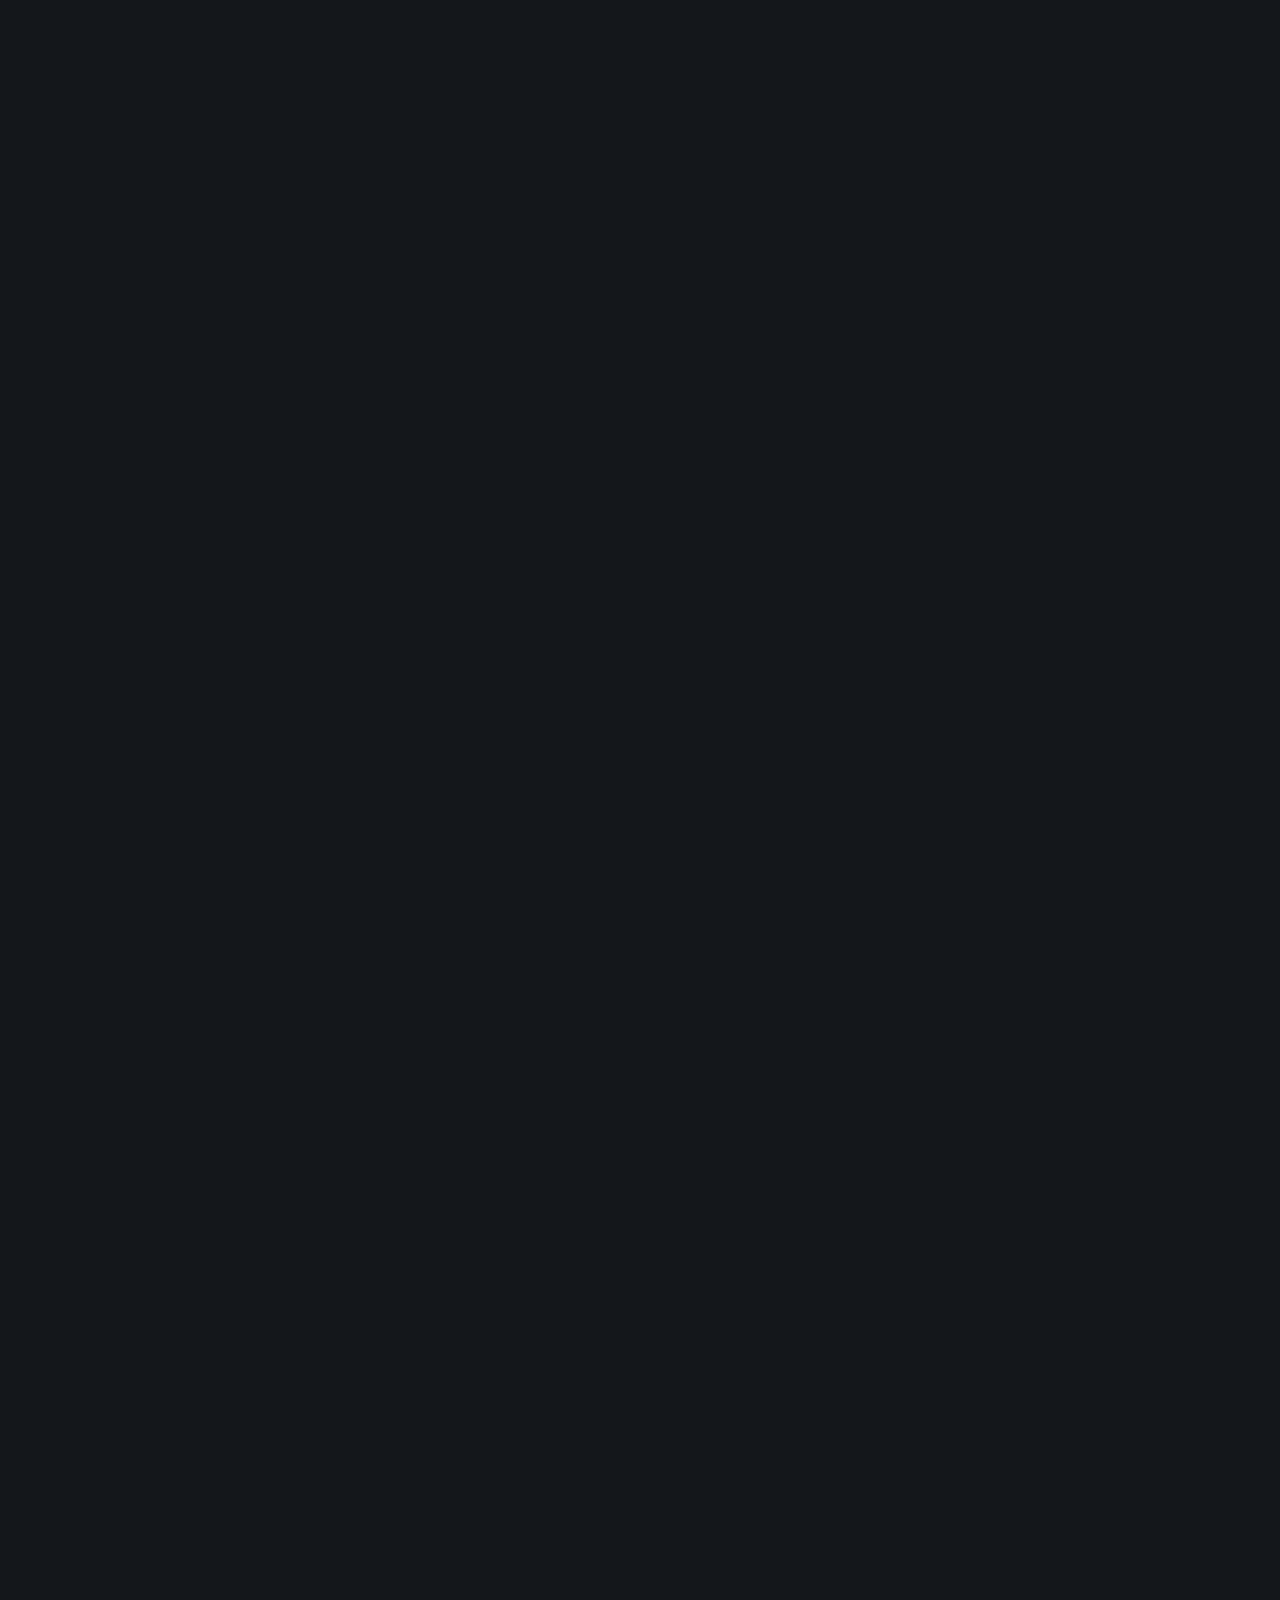
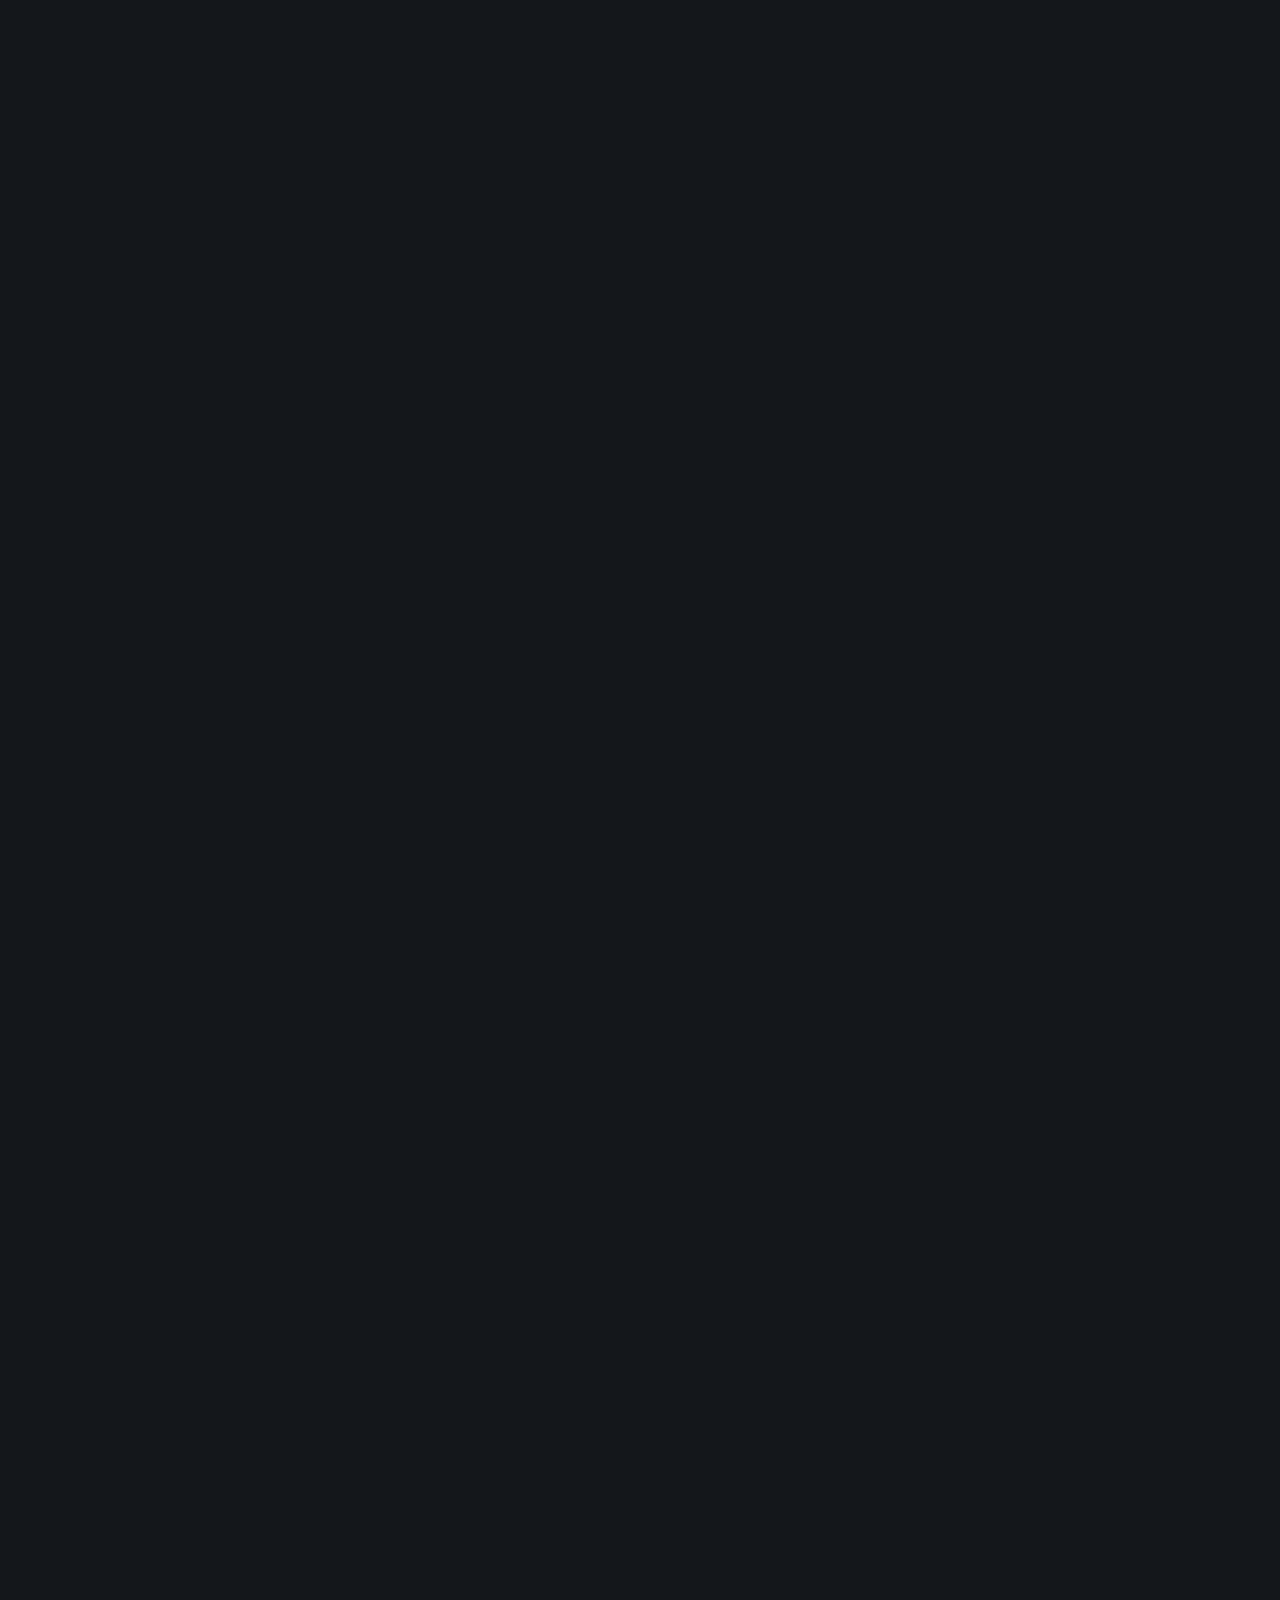
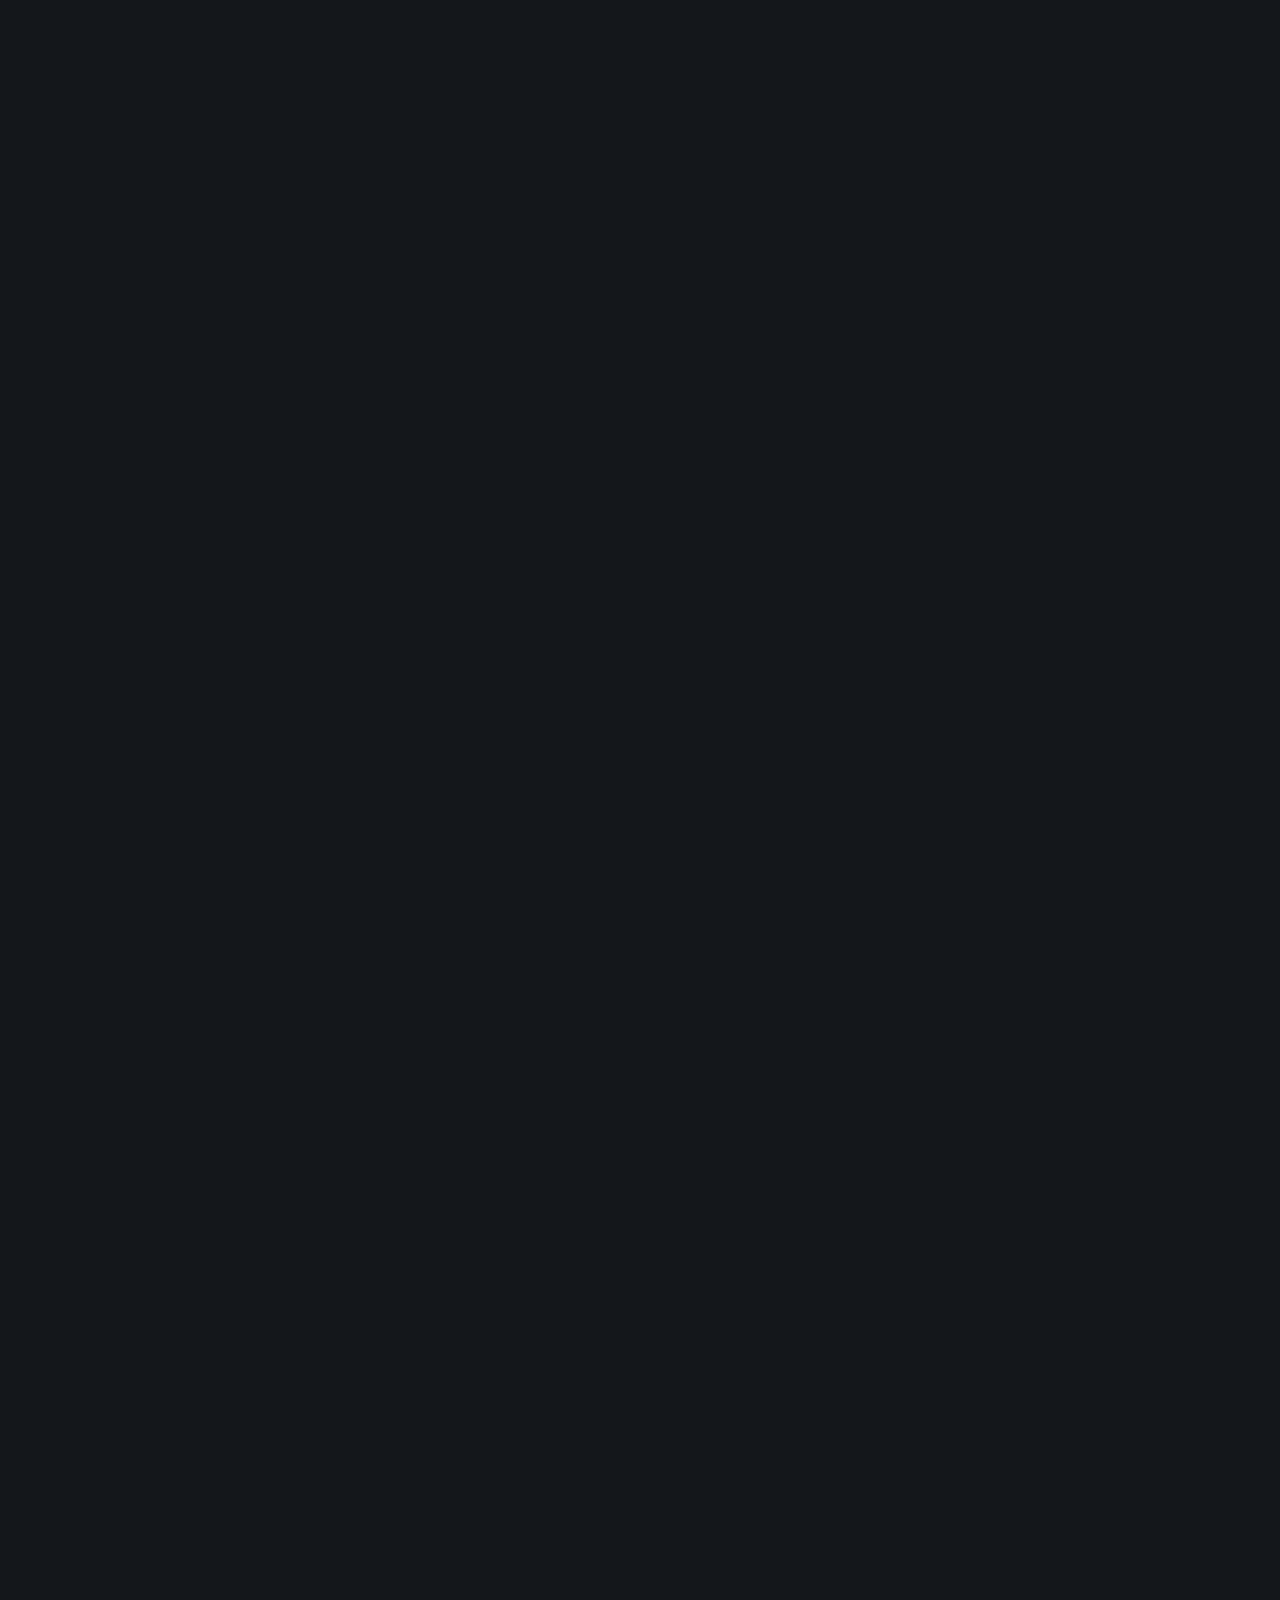
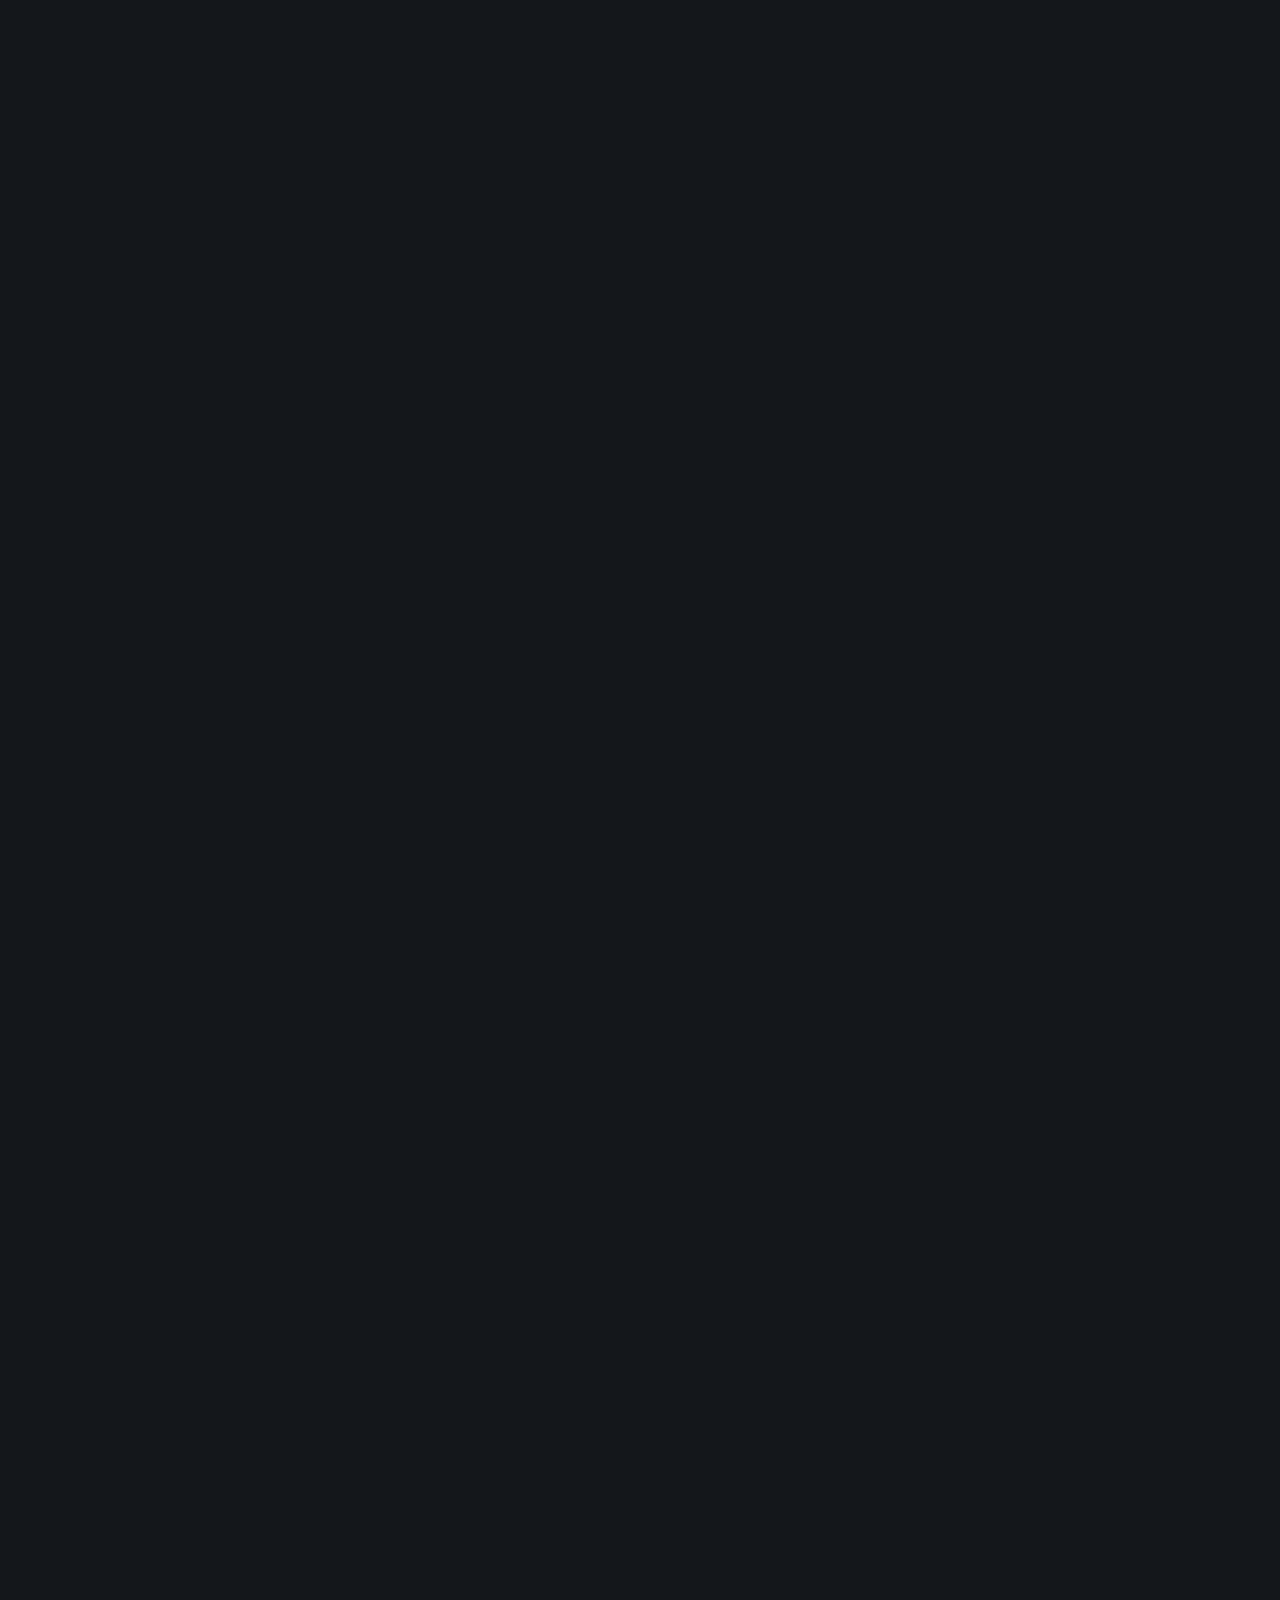
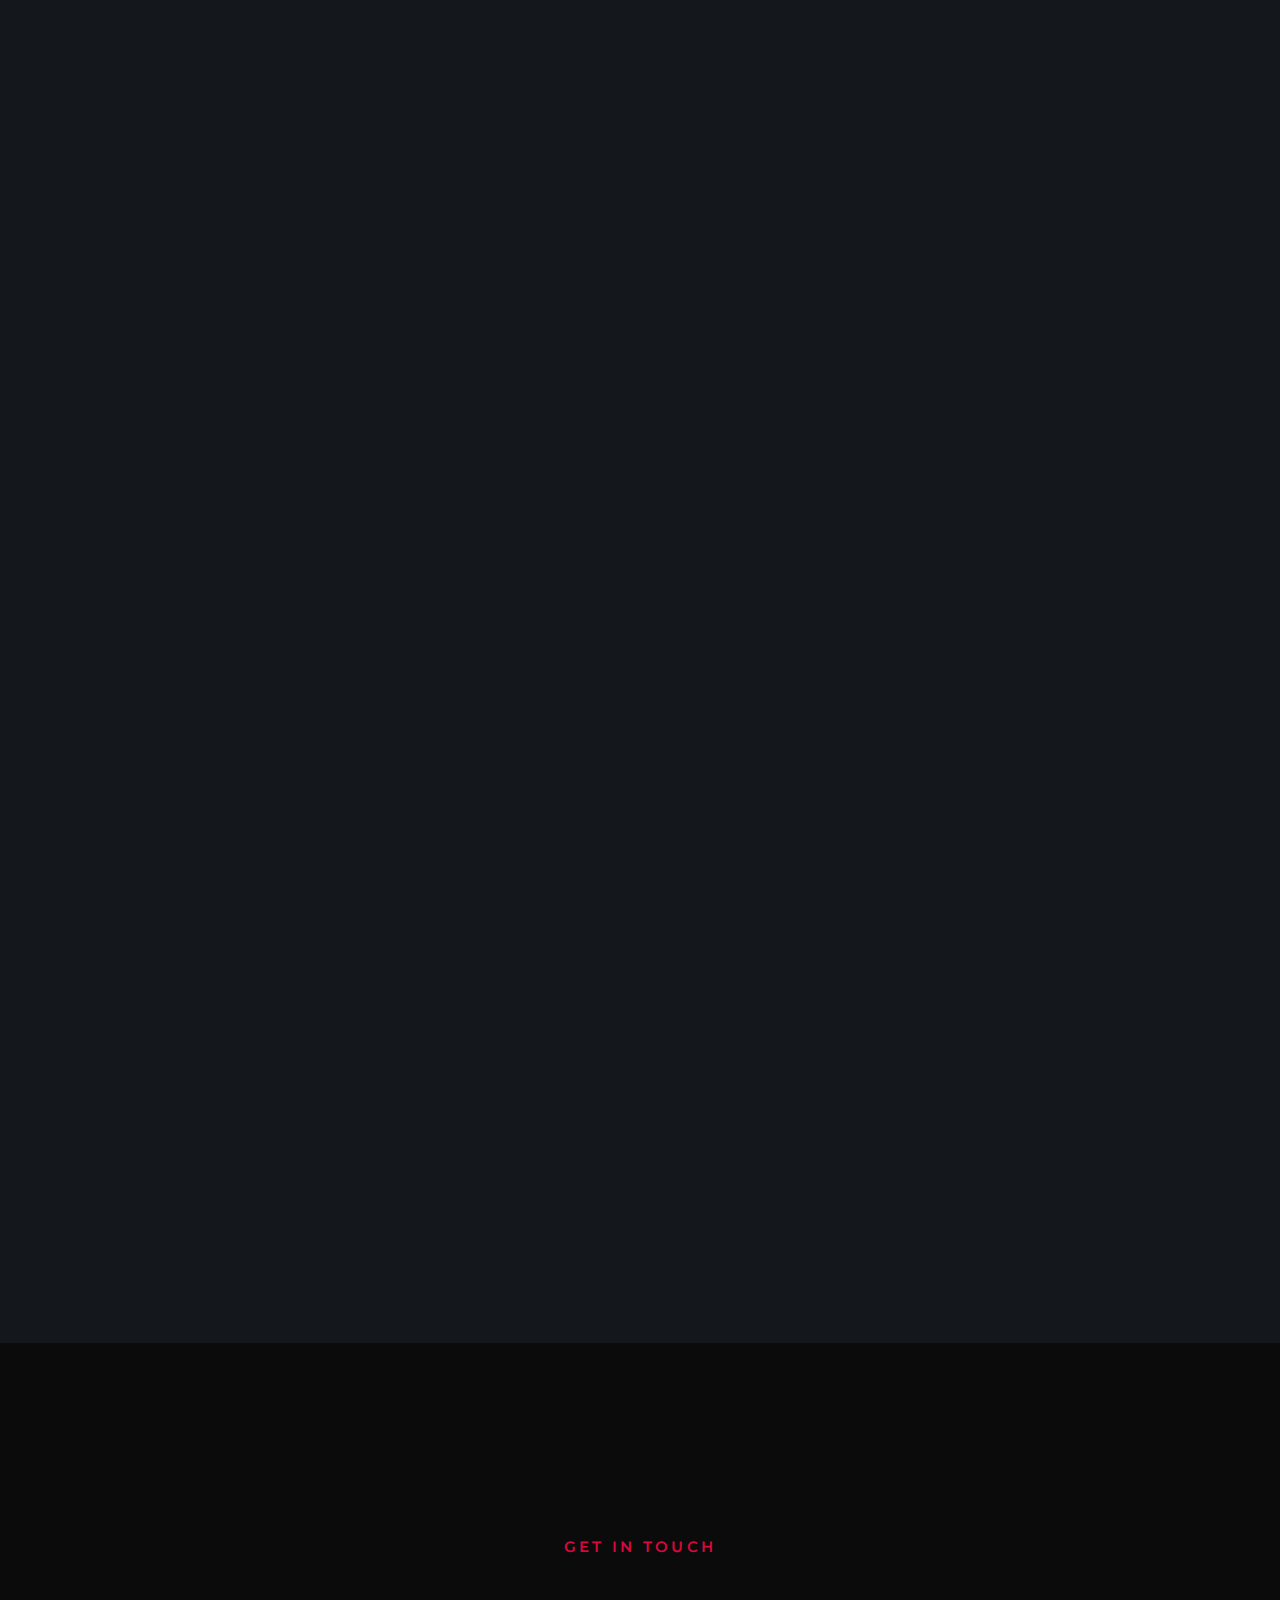
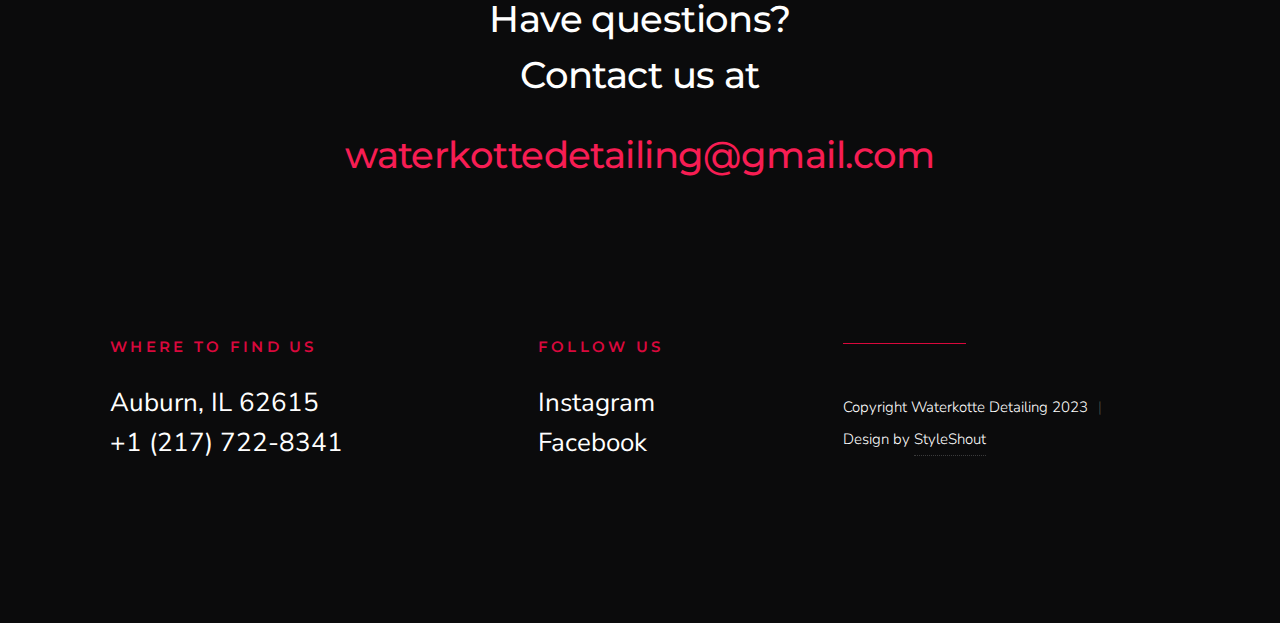
==== commit 1326b2b1: "Fixed a bit of the footer along with header" ====
--- a/index.html
+++ b/index.html
@@ -512,11 +512,12 @@
             </div>
         </div> <!-- s-footer__top -->
 
-        <div class="row h-text-center">
+        
+        <div class="row narrower s-contact__top h-text-center">
             <div class="column">
-                <p class="s-contact__email">
+                <h1 class="display-1">
                     <a href="mailto:waterkottedetailing@gmail.com">waterkottedetailing@gmail.com</a>
-                </p>
+                </h1>
             </div>
         </div>
 
--- a/css/styles.css
+++ b/css/styles.css
@@ -3134,7 +3134,7 @@
 .s-header__logo a {
     display: block;
     border: none;
-    padding: 80px;
+    padding-left: 75px;
     outline: 0;
 }
 
@@ -3150,7 +3150,7 @@
  * ## main navigation
  * ------------------------------------------------------------------- */
 .s-header__nav-wrap {
-    padding-left: 250px;
+    padding-left: 300px;
 }
 
 .s-header__nav {
@@ -3176,7 +3176,7 @@
 
 .s-header__nav li {
     display: inline-block;
-    padding-left: 90px;
+    padding-left: 175px;
     margin: 0 1rem;
 }
 
@@ -4670,31 +4670,33 @@
  *
  * ------------------------------------------------------------------- */
 .s-contact {
-    background-color: var(--color-1);
+    background-color: var(--color-gray-19);
     padding-top: calc(6 * var(--space));
     padding-bottom: var(--vspace-2);
-    padding-right: calc(10 * var(--space));
+    
 }
 
 .s-contact__top .h6 {
-    color: black;
+    color: var(--color-1);
     margin-top: 0;
     margin-bottom: var(--vspace-1);
 }
 
 .s-contact__email {
+    
     margin-top: var(--vspace-1_5);
     font-family: var(--font-2);
-    font-size: 100;
     font-size: 5vw;
     font-weight: 125;
     letter-spacing: -0.01em;
     line-height: 1;
+    
 }
 
 .s-contact__email a {
     color: white;
     border-bottom: 2px solid transparent;
+    
 }
 
 .s-contact__email a:hover, 
@@ -4714,6 +4716,7 @@
     padding-top: var(--vspace-2);
     padding-bottom: var(--vspace-4);
     color: white;
+    background-color: var(--color-gray-19);
 }
 
 .s-footer a {
@@ -4721,7 +4724,7 @@
 }
 
 .s-footer .h6 {
-    color: black;
+    color: var(--color-1);
     margin-top: 0;
 }
 
@@ -4732,10 +4735,12 @@
 .s-footer__block {
     font-size: var(--text-lg);
     line-height: calc(1.25 * var(--space));
+    background-color: var(--color-gray-19);
 }
 
 .s-footer__block .h6 {
     margin-bottom: var(--vspace-0_75);
+    background-color: var(--color-gray-19);
 }
 
 .s-footer__block--end {
@@ -4743,6 +4748,7 @@
     line-height: var(--vspace-1);
     padding-top: var(--vspace-1_75);
     position: relative;
+    background-color: var(--color-gray-19);
 }
 
 .s-footer__block--end::before {
@@ -4750,7 +4756,7 @@
     content: "";
     height: 1px;
     width: 33.333%;
-    background-color: rgba(0, 0, 0, 0.5);
+    background-color: var(--color-1);
     position: absolute;
     top: var(--vspace-0_25);
     left: var(--gutter-lg);
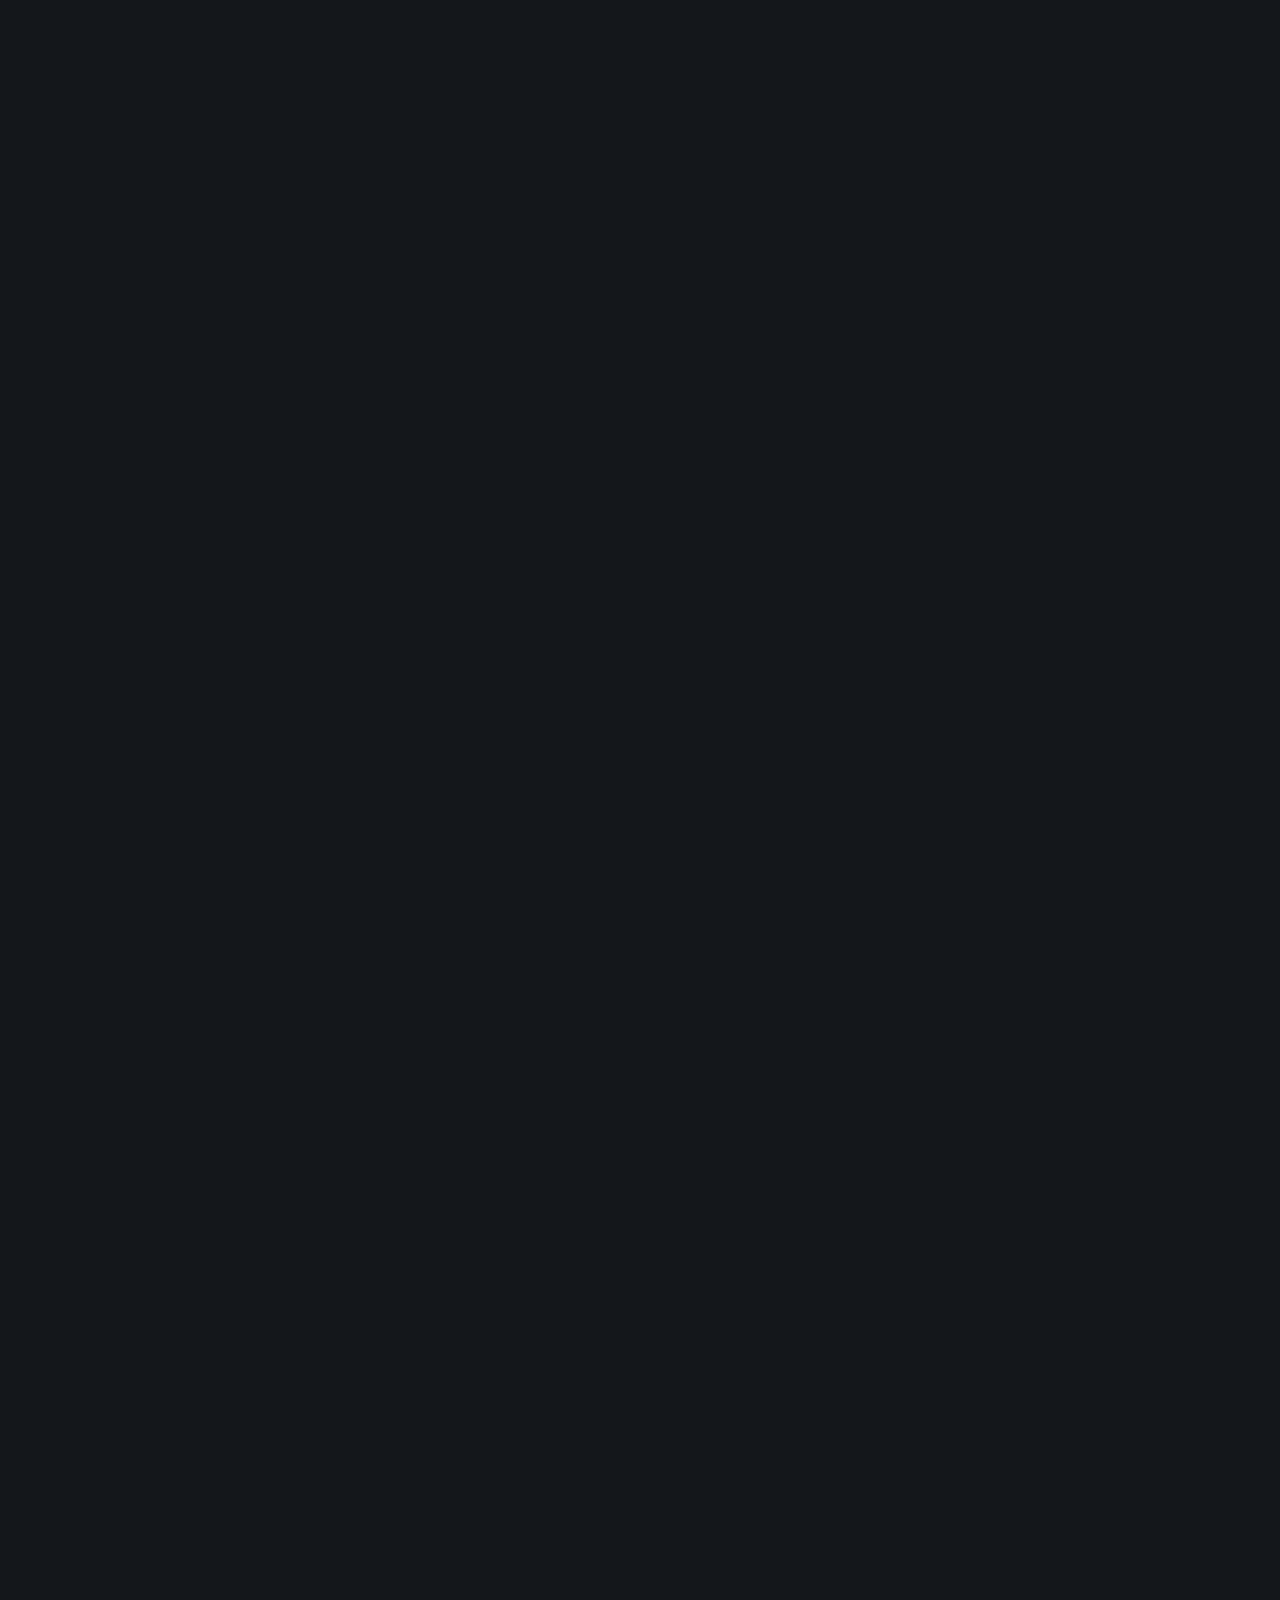
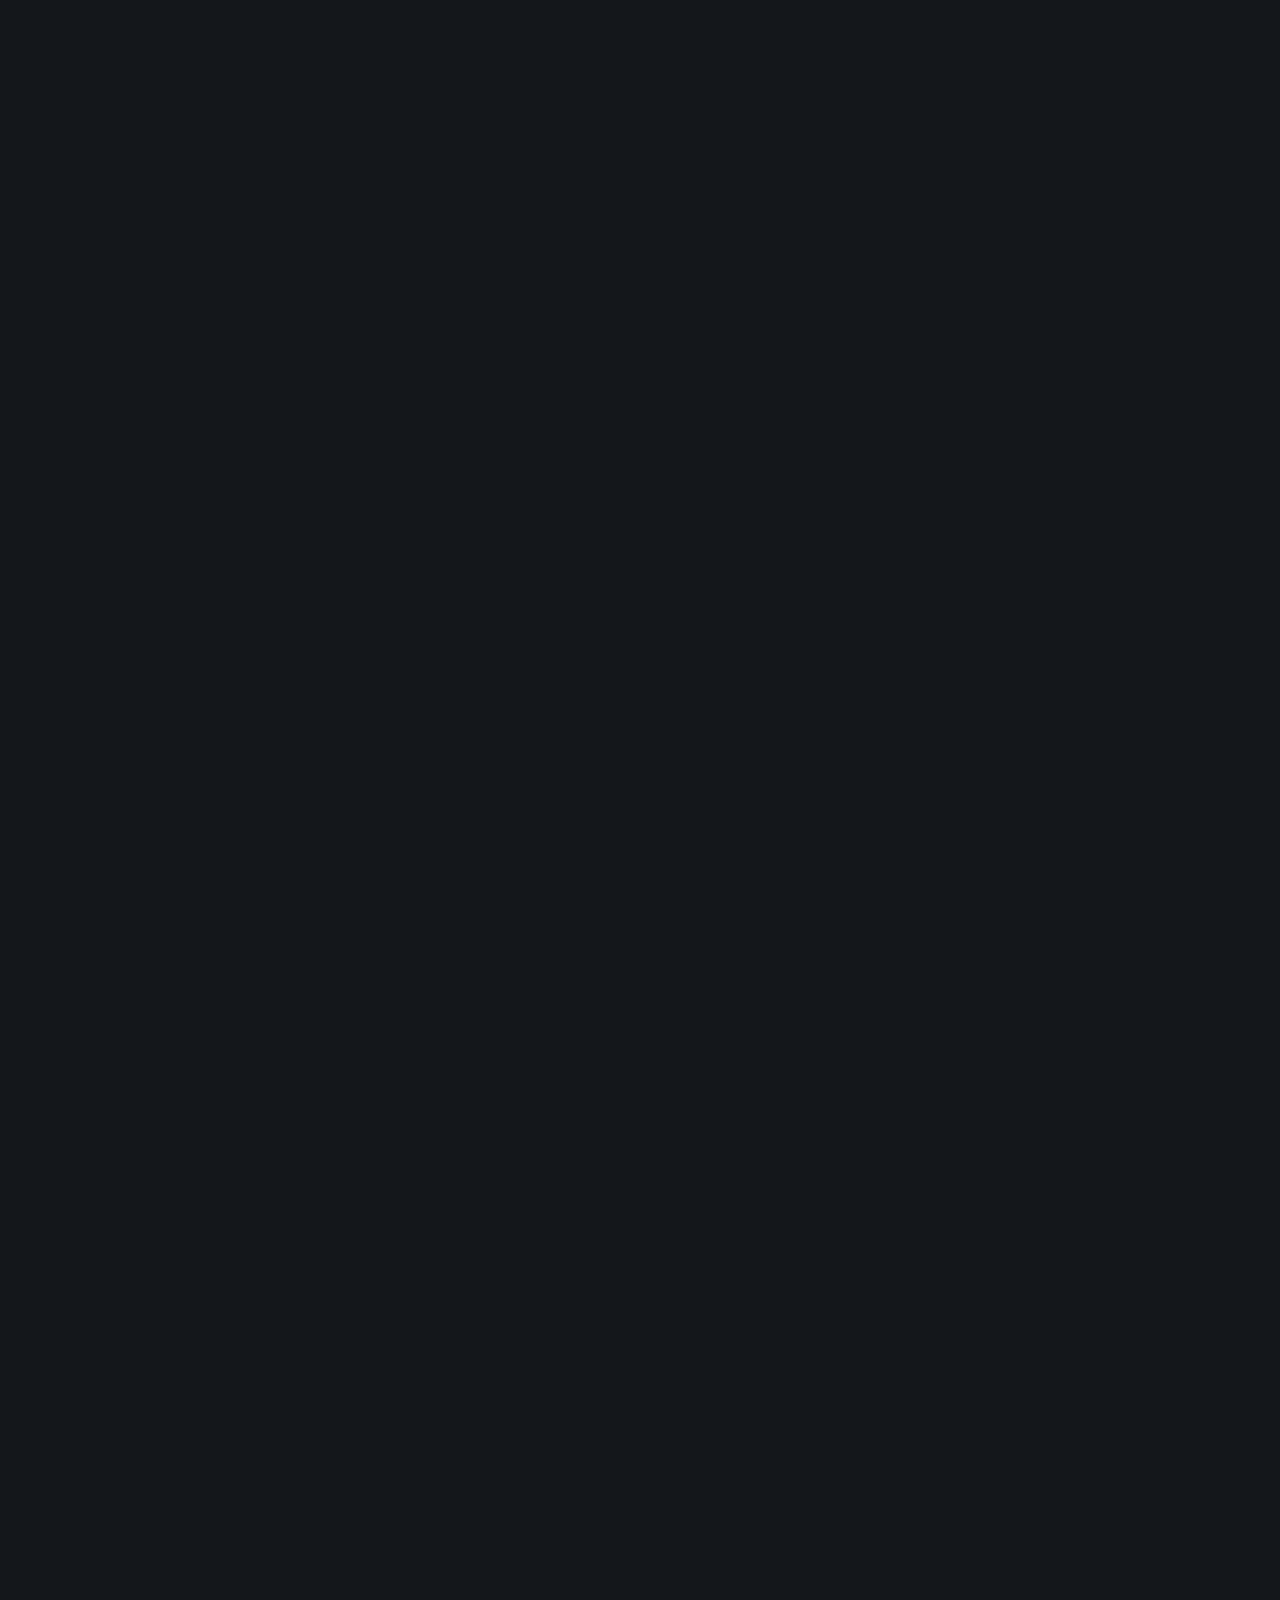
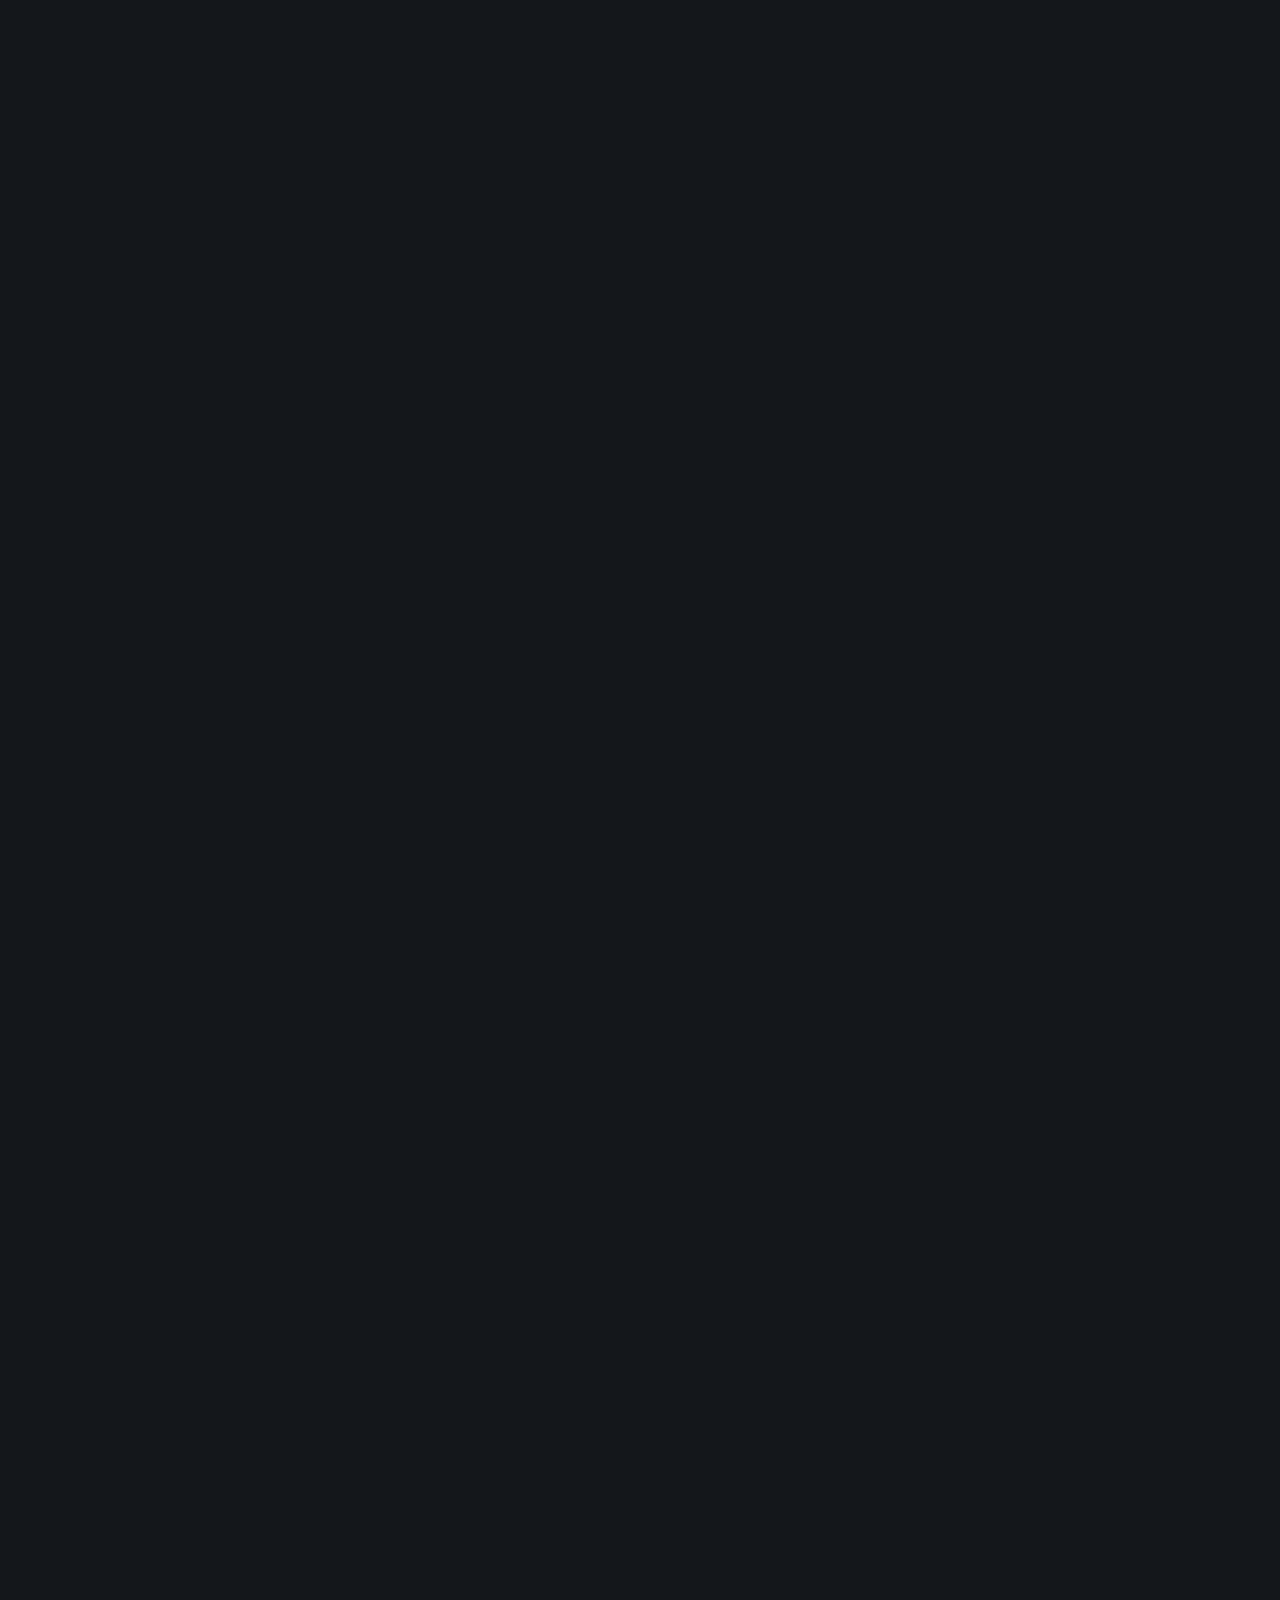
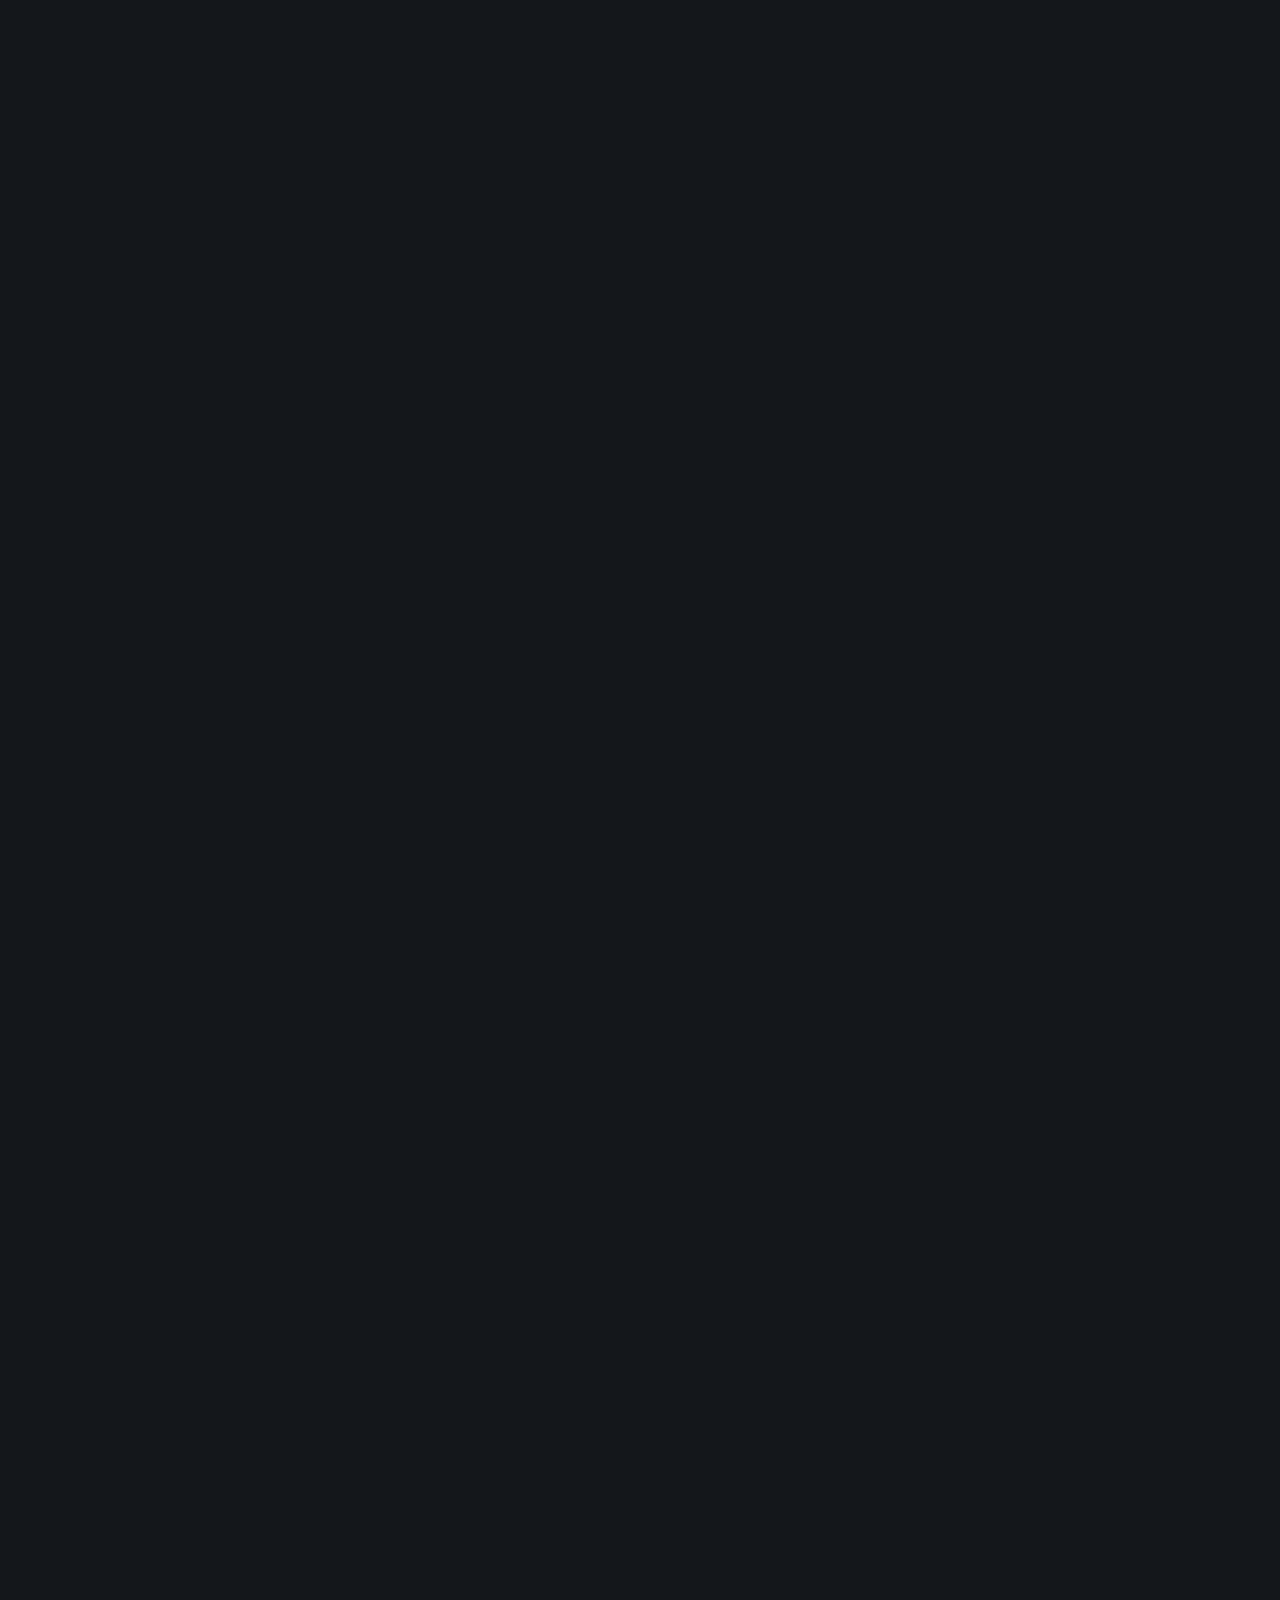
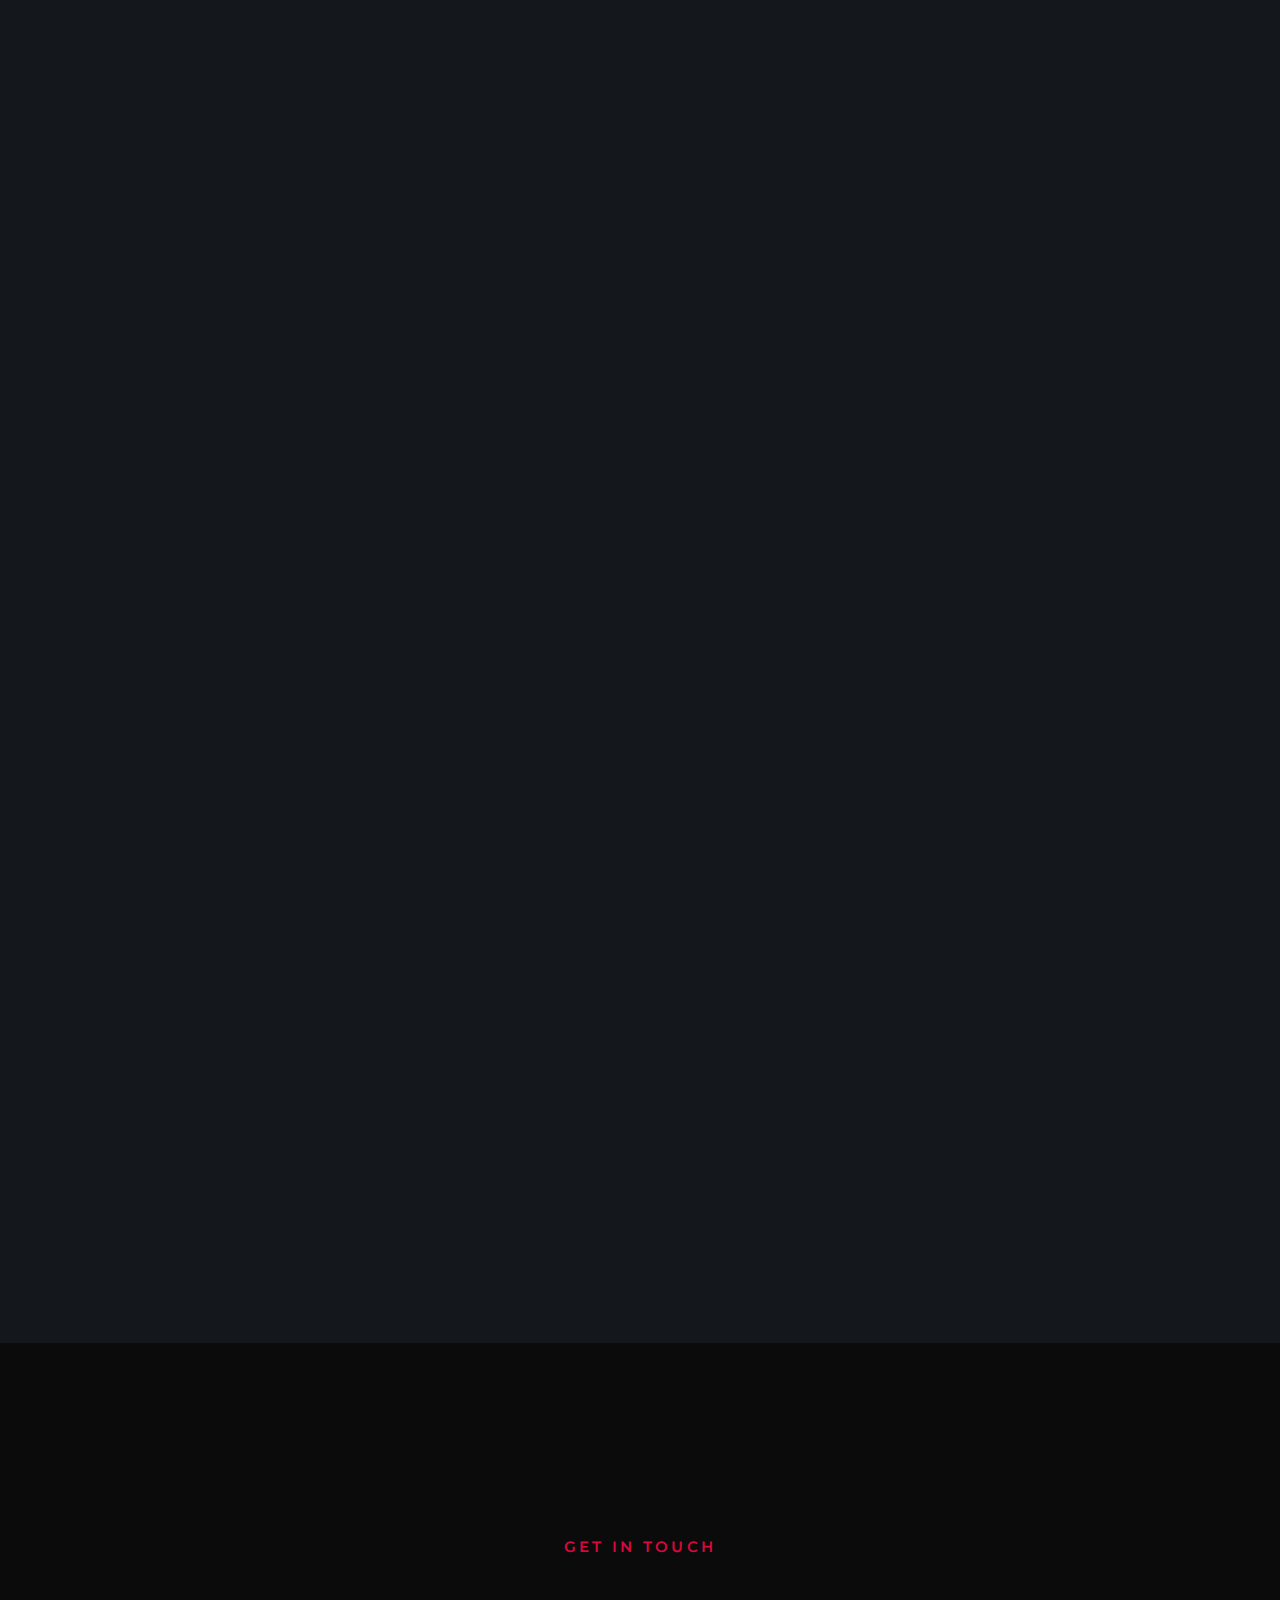
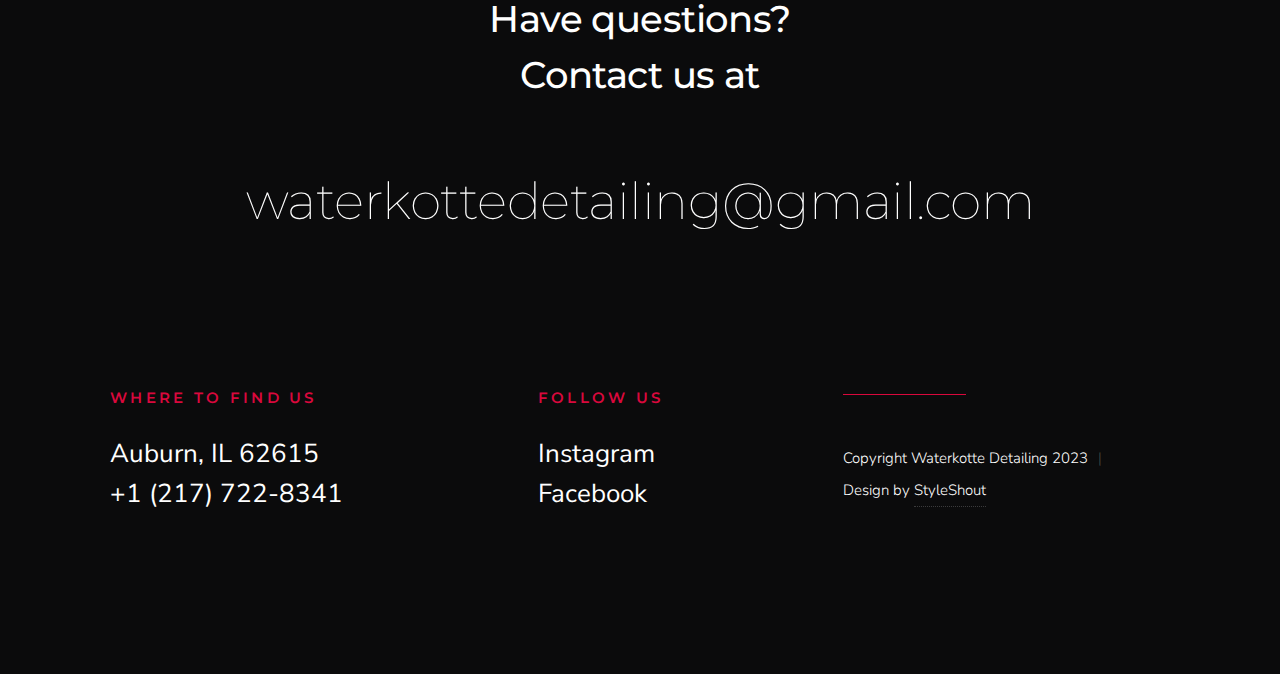
==== commit b1155d8a: "Fixed some really annoying stuff :(" ====
--- a/index.html
+++ b/index.html
@@ -513,11 +513,11 @@
         </div> <!-- s-footer__top -->
 
         
-        <div class="row narrower s-contact__top h-text-center">
+        <div class="row h-text-center">
             <div class="column">
-                <h1 class="display-1">
+                <p class="s-contact__email">
                     <a href="mailto:waterkottedetailing@gmail.com">waterkottedetailing@gmail.com</a>
-                </h1>
+                </p>
             </div>
         </div>
 
--- a/css/styles.css
+++ b/css/styles.css
@@ -763,6 +763,7 @@
     padding: 0 var(--gutter-lg);
 }
 
+
 .collapse>.column, .column.collapse {
     padding: 0;
 }
@@ -4673,6 +4674,7 @@
     background-color: var(--color-gray-19);
     padding-top: calc(6 * var(--space));
     padding-bottom: var(--vspace-2);
+    font-size: 5vw;
     
 }
 
@@ -4683,14 +4685,22 @@
 }
 
 .s-contact__email {
+    margin-top: var(--vspace-1_5);
+    font-family: var(--font-2);
+    font-size: 100px;
+    font-size: 4vw;
+    font-weight: 125;
+    letter-spacing: -0.01em;
+    line-height: 1;
     
-    margin-top: var(--vspace-1_5);
+}
+
+.s-contact__email2 .a {
     font-family: var(--font-2);
     font-size: 5vw;
     font-weight: 125;
     letter-spacing: -0.01em;
     line-height: 1;
-    
 }
 
 .s-contact__email a {
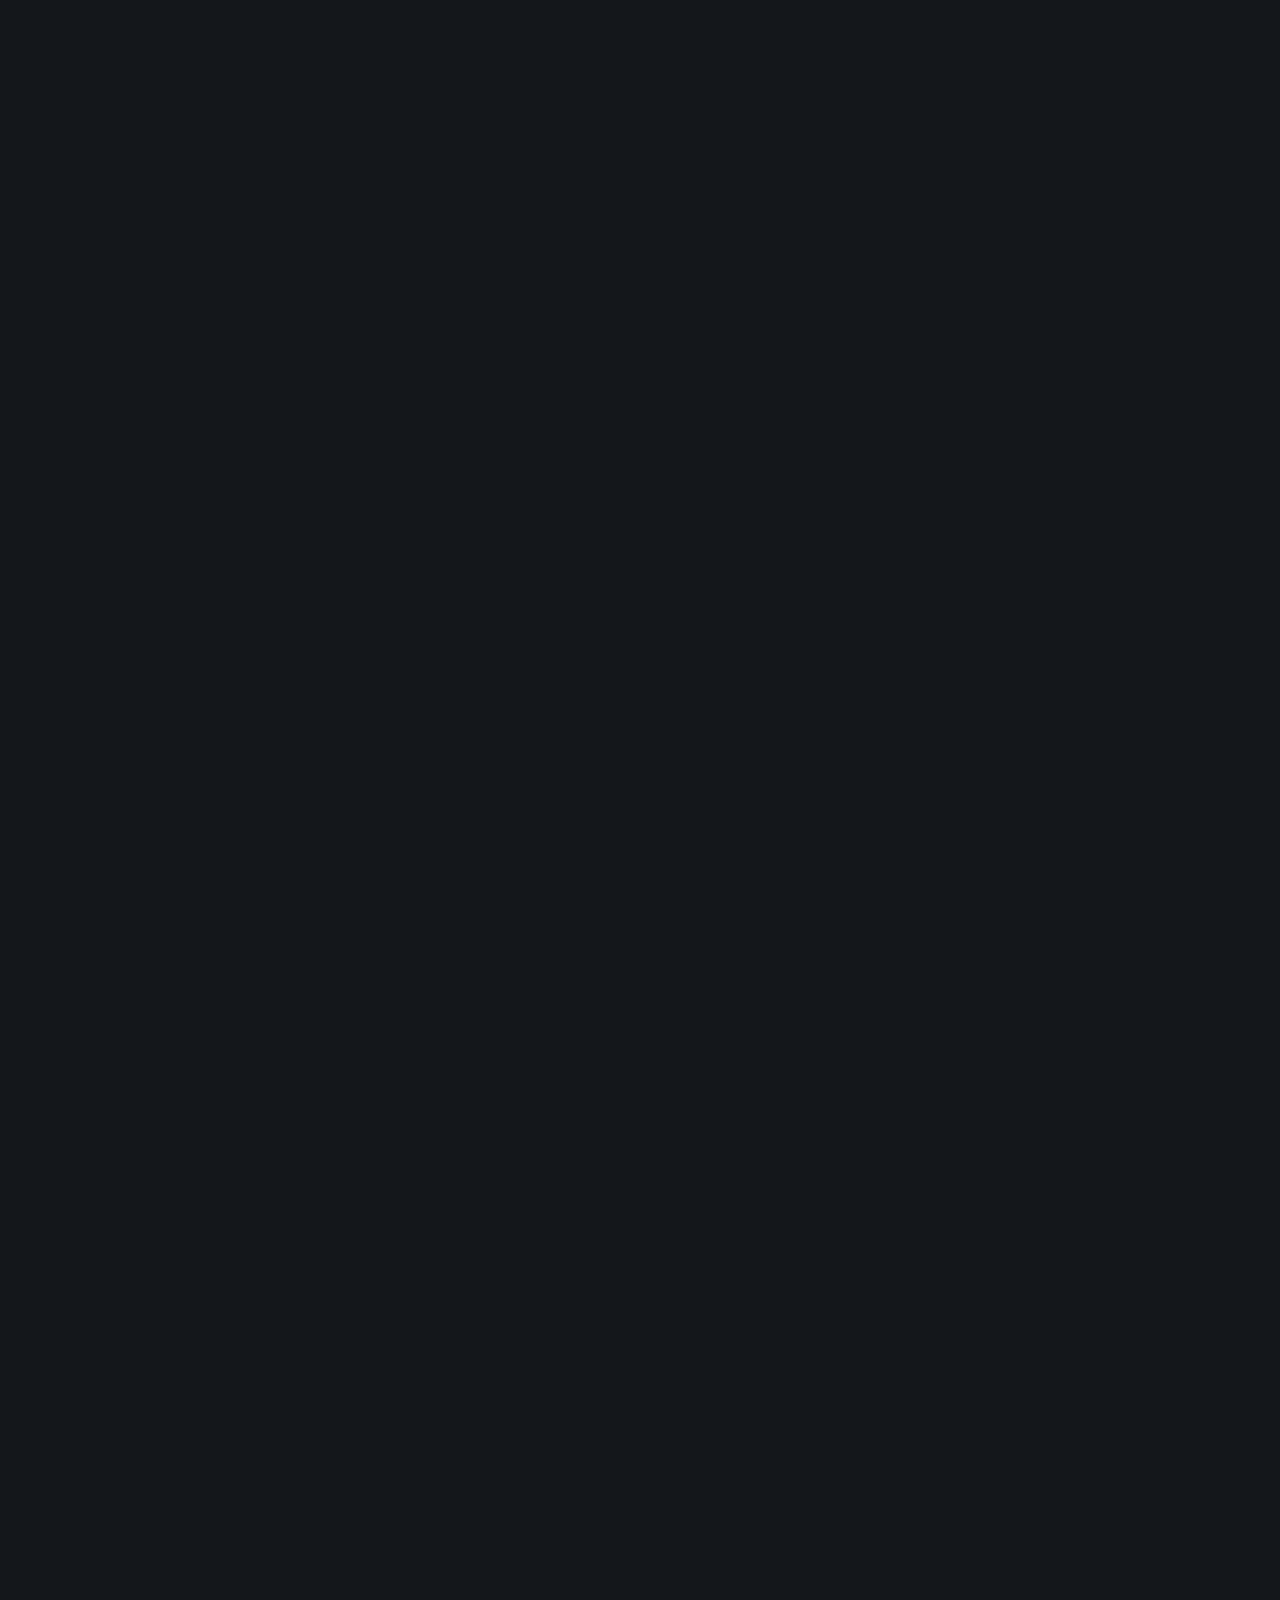
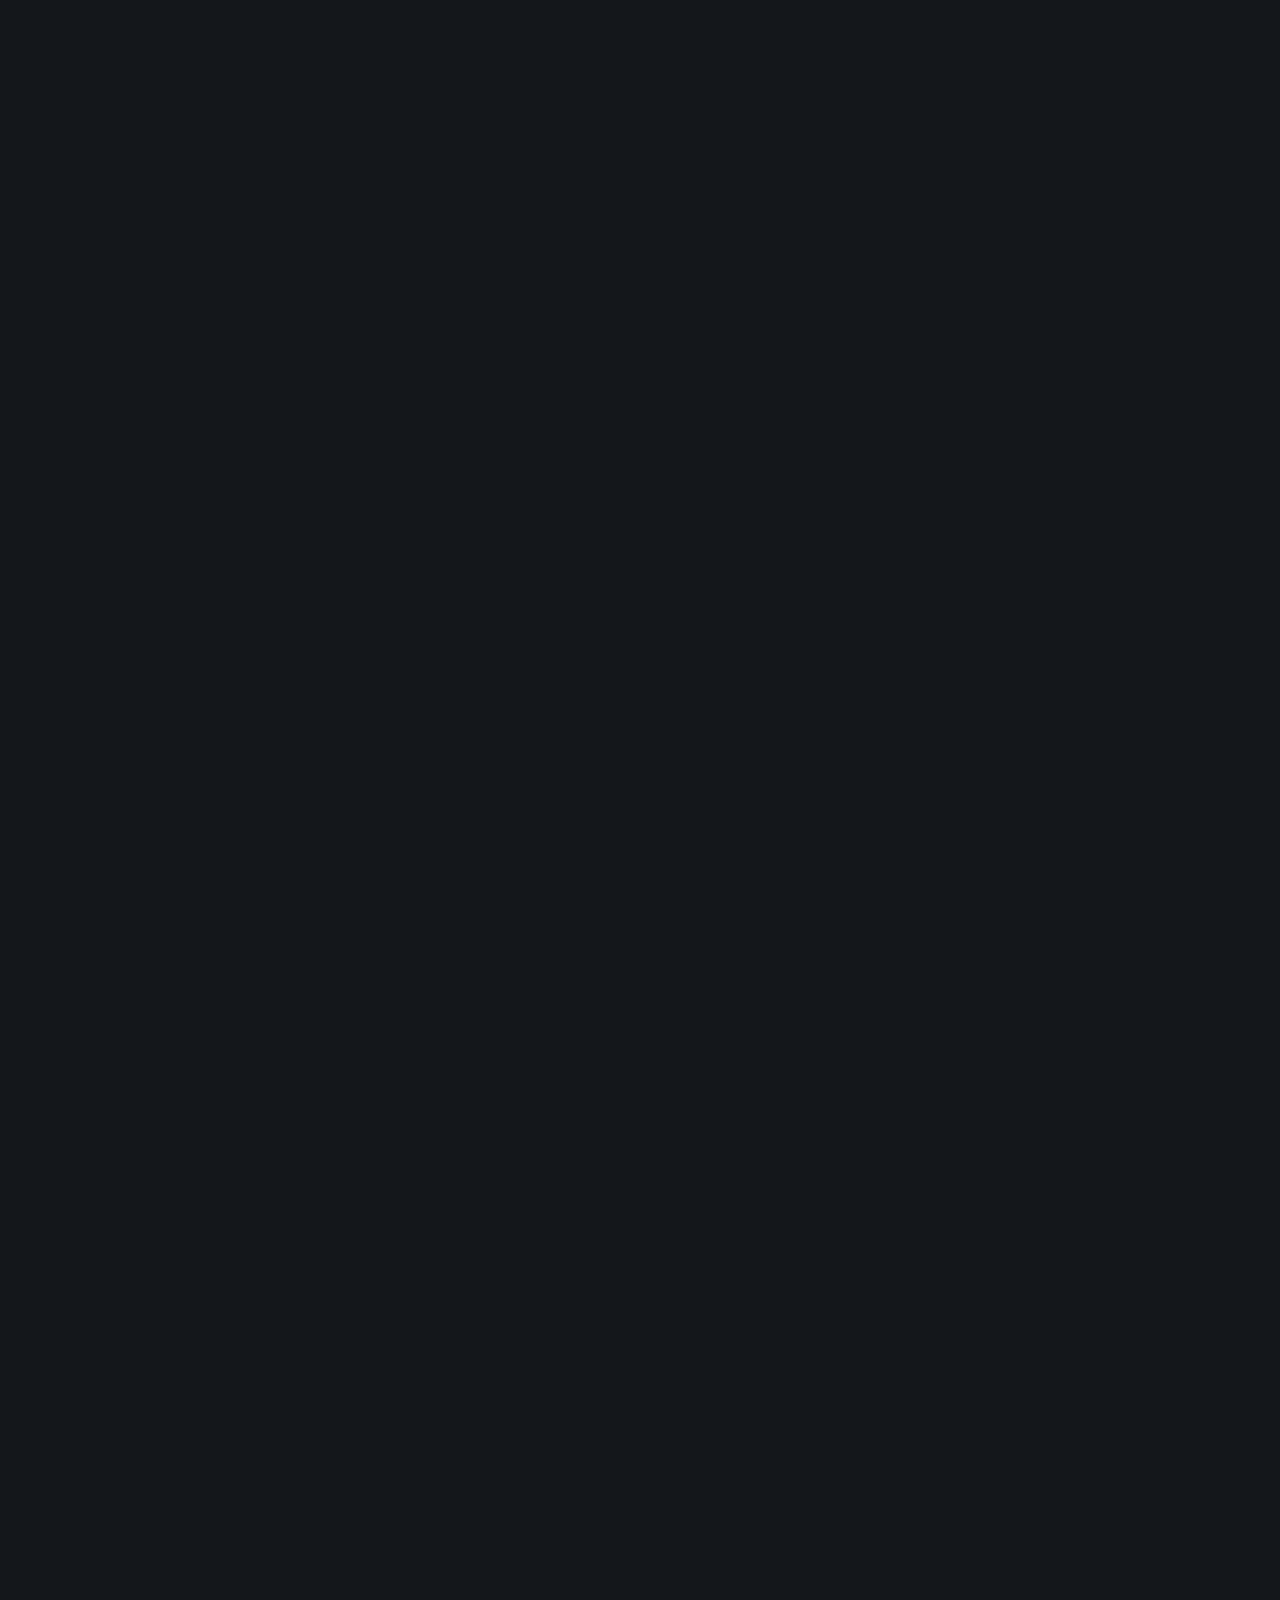
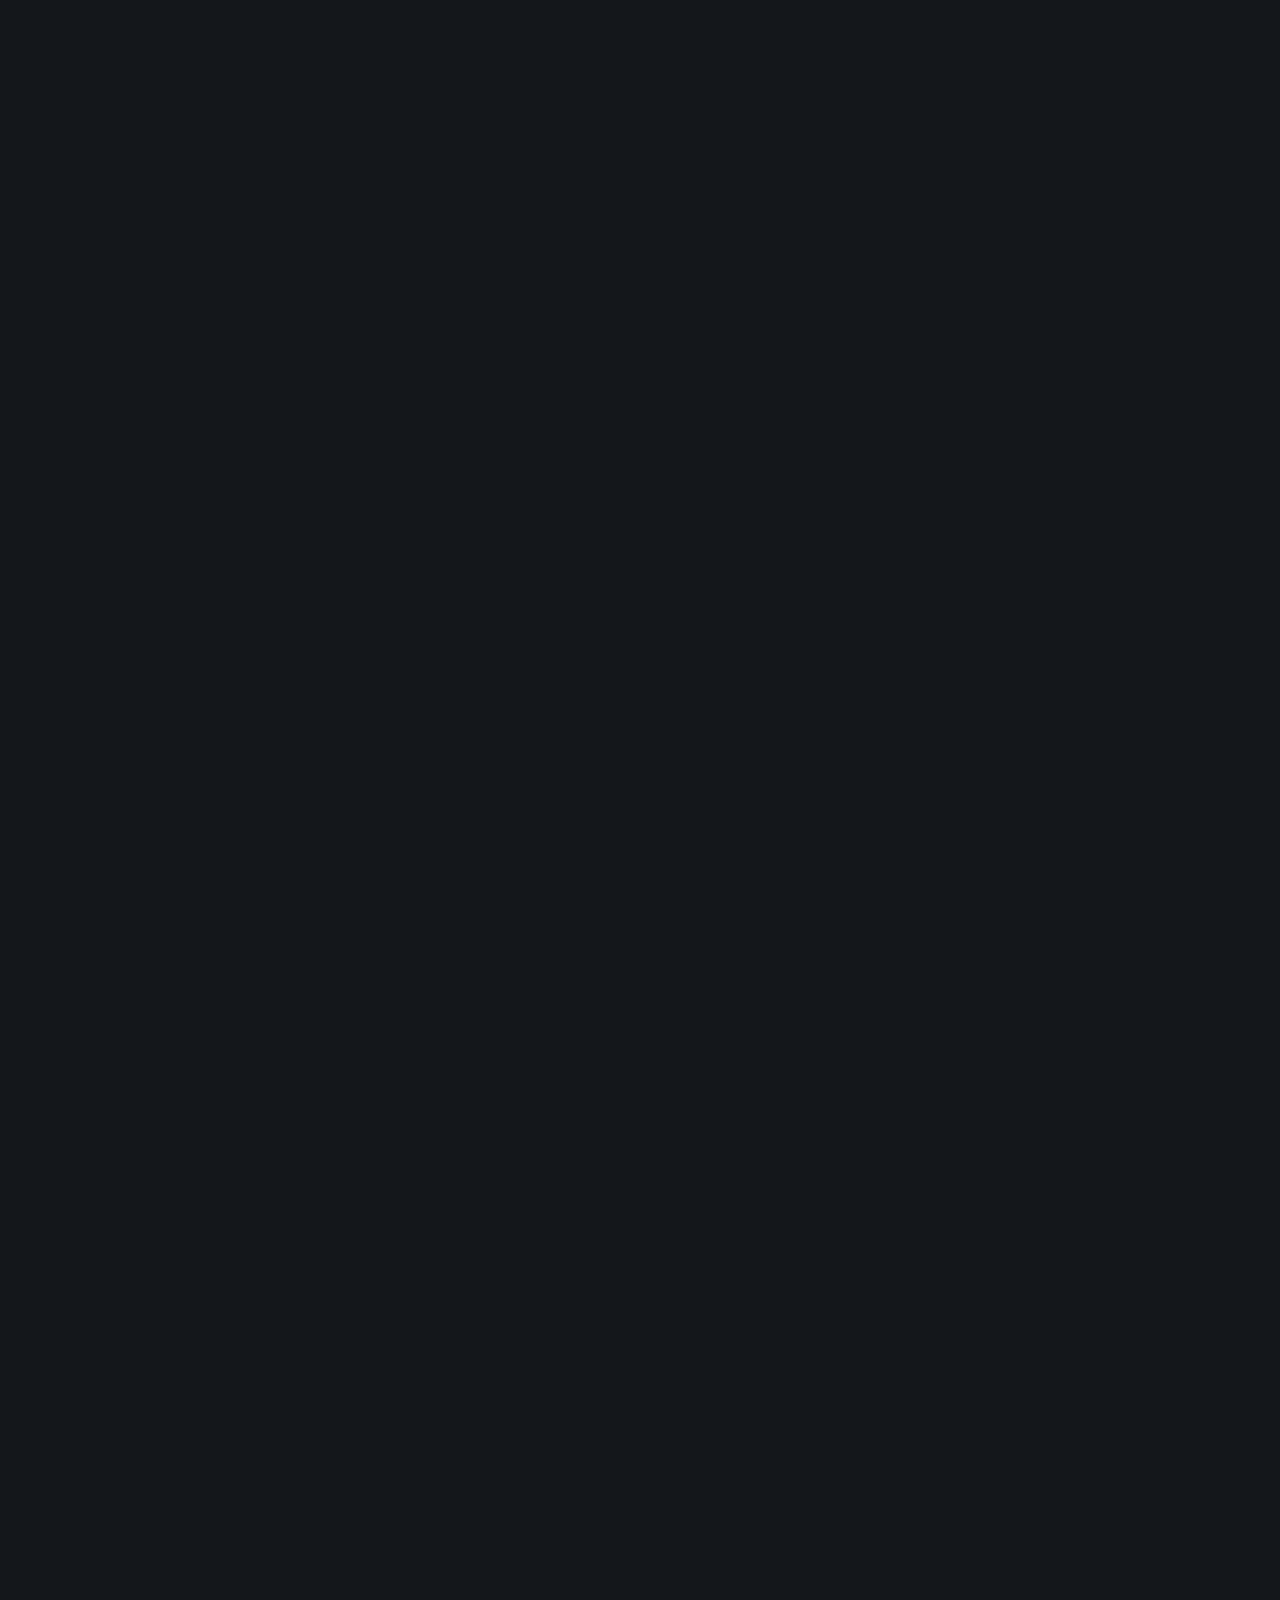
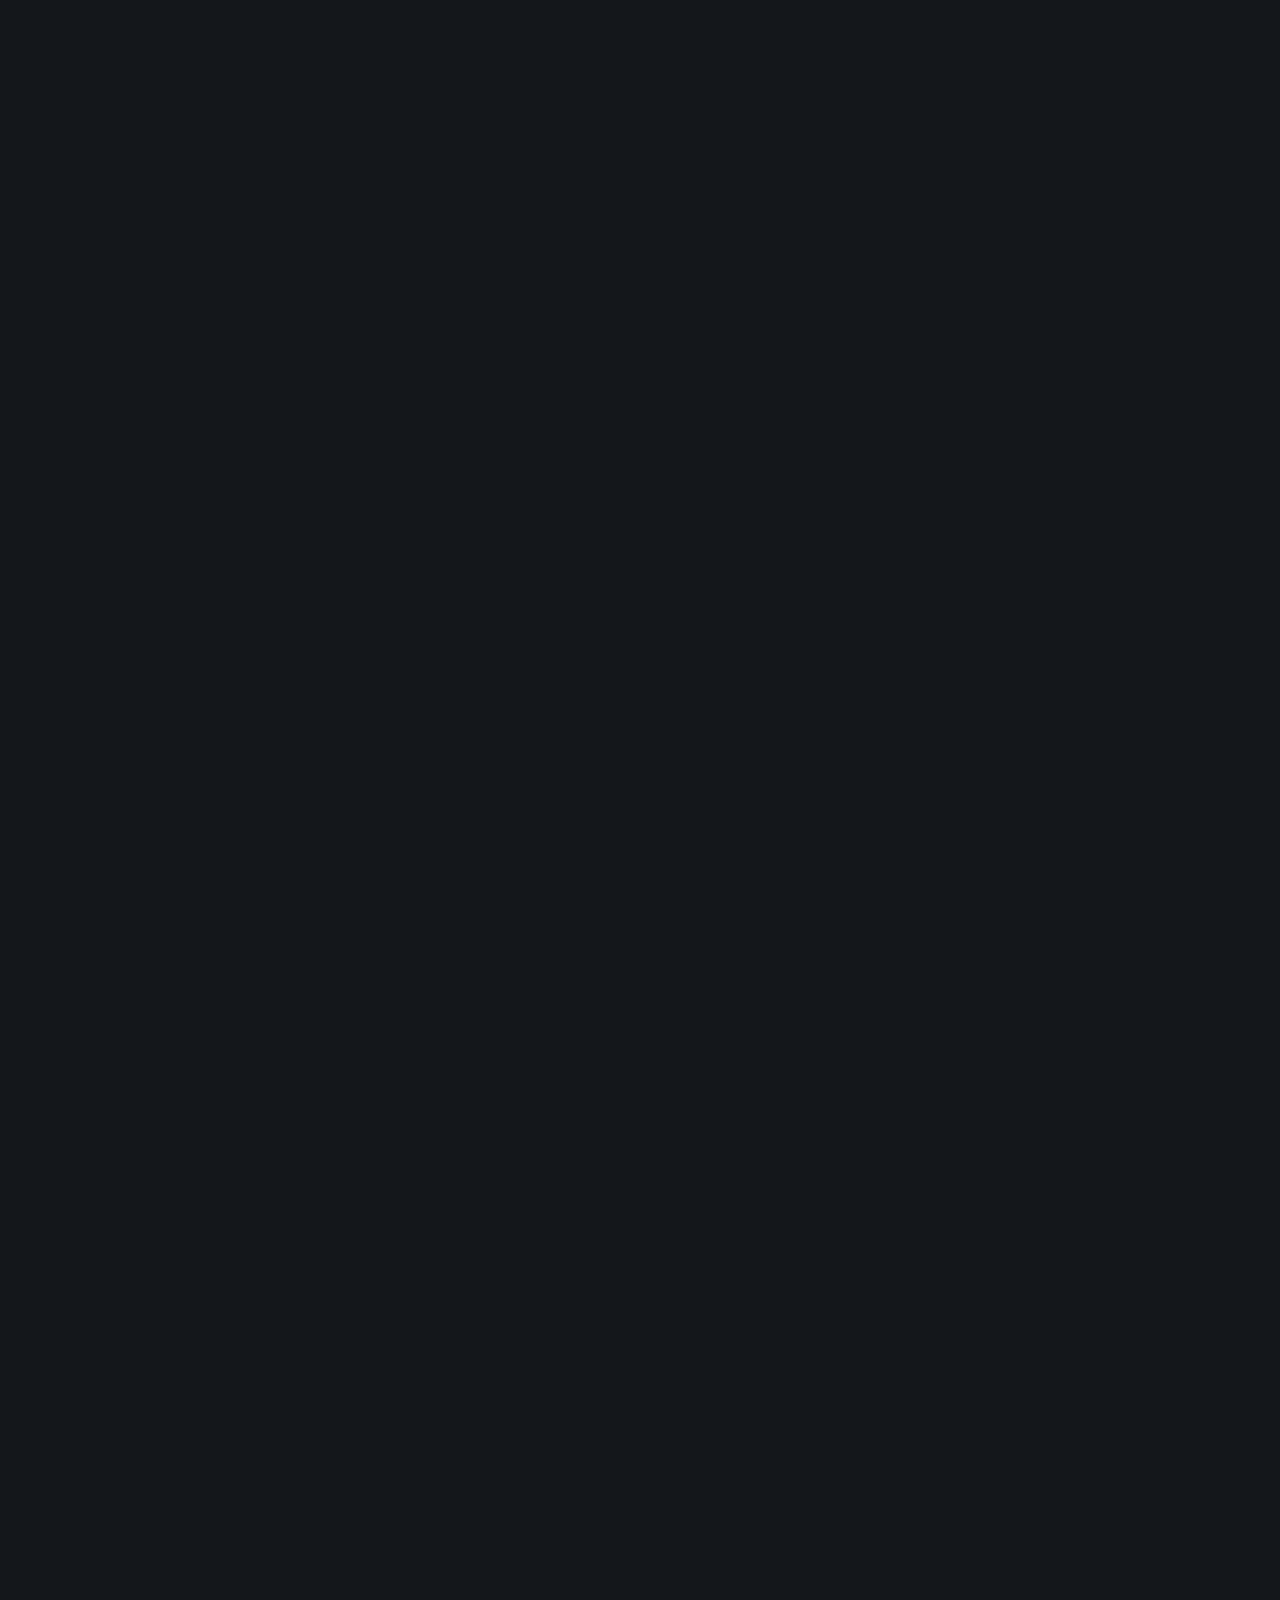
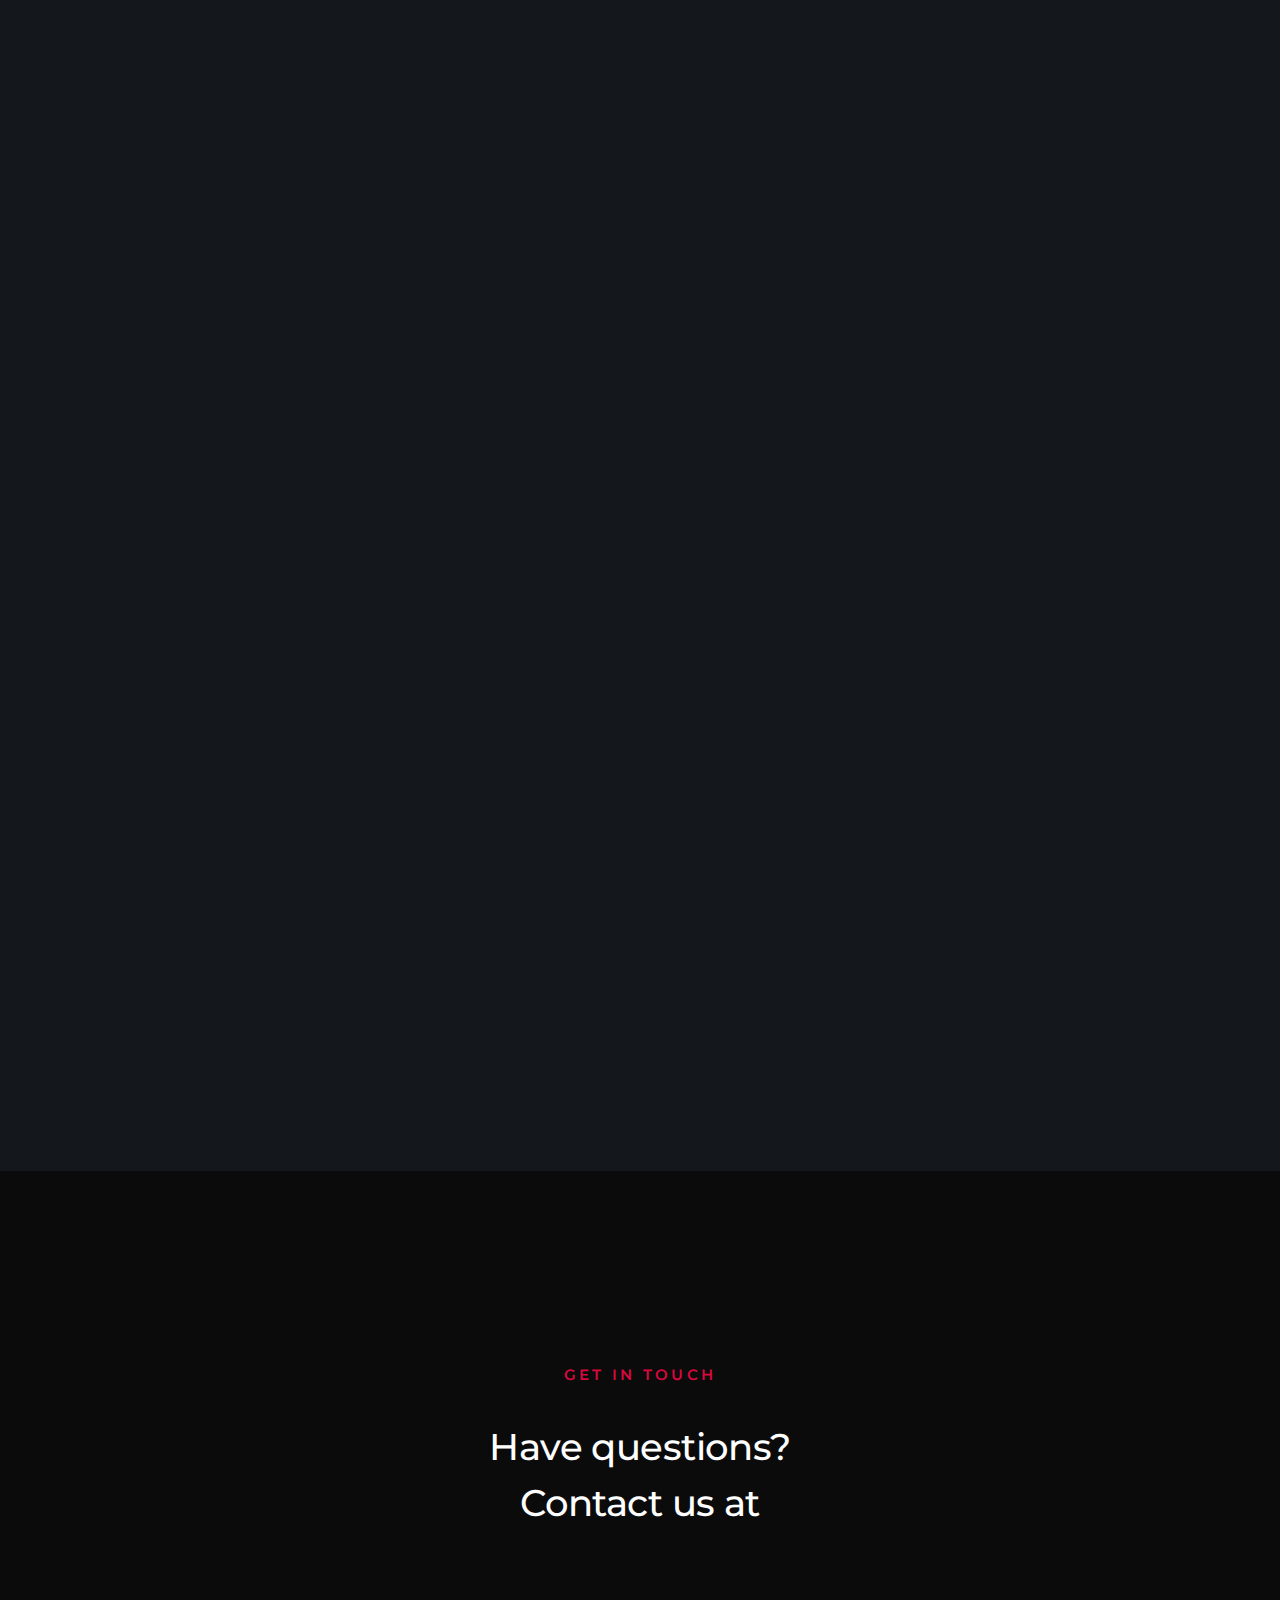
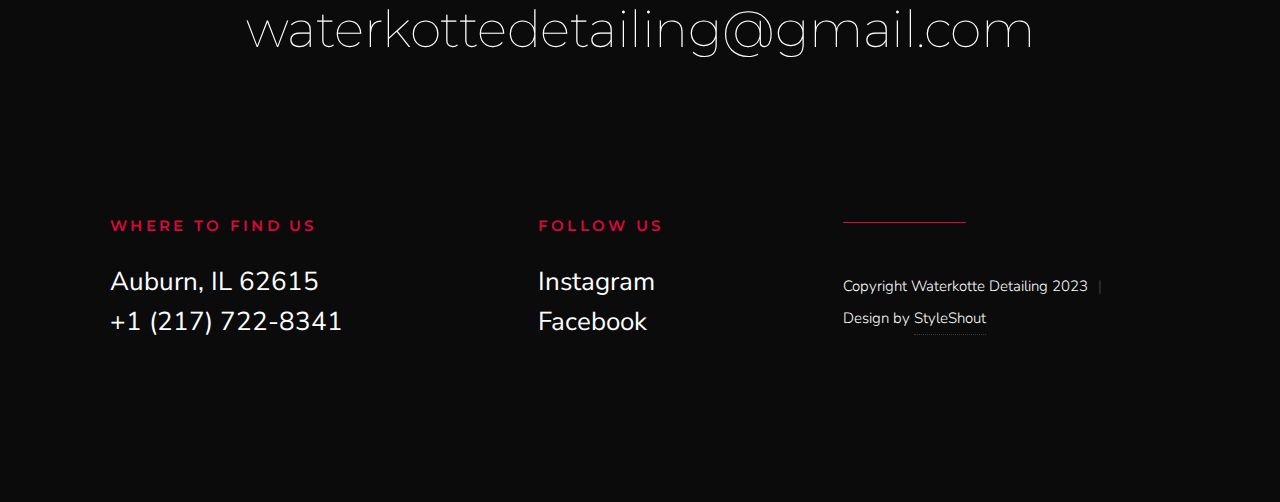
==== commit 27a3606f: "Updated about section" ====
--- a/index.html
+++ b/index.html
@@ -352,7 +352,6 @@
                     Waterkotte Detailing is a locally owned business that provides our customers with outstanding finished products, ensuring that each and every customer receives the best detailing experience.
                 </h1>
             </div>
-
             <div class="column large-6 w-900-stack s-about__photo-block">
                 <div class="s-about__photo" data-aos="fade-up"></div>
             </div>
@@ -360,40 +359,48 @@
 
         <div class="row block-large-1-2 block-tab-full s-about__process item-list">
             <div class="column item item-process" data-aos="fade-up">
-                <h3 class="item-title">Define</h3>
+                <img src="images/placeholder.JPG" 
+                                 srcset="images/placeholder.JPG, images/placeholder.JPG" alt="">
+                <h3 class="item-title">Carter W.</h3>
+                
                 <p>
-                Deserunt rerum perspiciatis quaerat quam numquam assumenda neque. 
-                Quis dolores totam voluptatibus molestiae non. Quae exercitationem 
-                cum numquam repudiandae. Beatae eum quae. Ut ex unde rem quod 
-                ipsum consequatur. blanditiis temporibus pariatur voluptatibus molestiae.
-                </p>
-            </div>
+                    Founder of Waterkotte Detailing.
+                </p>
+            </div>
+
             <div class="column item item-process" data-aos="fade-up">
-                <h3 class="item-title">Design</h3>
+                <img src="images/placeholder.JPG" 
+                                 srcset="images/placeholder.JPG, images/placeholder.JPG" alt="">
+                <h3 class="item-title">Abby W.</h3>
                 <p>
-                Deserunt rerum perspiciatis quaerat quam numquam assumenda neque. 
-                Quis dolores totam voluptatibus molestiae non. Quae exercitationem 
-                cum numquam repudiandae. Beatae eum quae. Ut ex unde rem quod 
-                ipsum consequatur. blanditiis temporibus pariatur voluptatibus molestiae.
+                    Detailing Assistant.
                 </p>
             </div>
             <div class="column item item-process" data-aos="fade-up">
-                <h3 class="item-title">Build</h3>
+                <img src="images/placeholder.JPG" 
+                                 srcset="images/placeholder.JPG, images/placeholder.JPG" alt="">
+                <h3 class="item-title">Eli W.</h3>
                 <p>
-                Deserunt rerum perspiciatis quaerat quam numquam assumenda neque. 
-                Quis dolores totam voluptatibus molestiae non. Quae exercitationem 
-                cum numquam repudiandae. Beatae eum quae. Ut ex unde rem quod 
-                ipsum consequatur. blanditiis temporibus pariatur voluptatibus molestiae.
-                </p>
+                    Website Manager and Developer for Waterkotte Detailing.
+                </p>
+                <div class="s-hero__content-social">
+                    <a target="_blank" rel="noopener noreferrer" href="https://www.linkedin.com/in/eli-waterkotte-709110207/"><i class="fab fa-linkedin" aria-hidden="true"></i></a>
+                    <a target="_blank" rel="noopener noreferrer" href="https://twitter.com/eli_w13"><i class="fab fa-twitter"></i></a>
+                    <a target="_blank" rel="noopener noreferrer" href="https://waterkotte.tech"><i class="fab fa-safari"></i></a>
+                </div>
             </div>
             <div class="column item item-process" data-aos="fade-up">
-                <h3 class="item-title">Launch</h3>
+                <img src="images/placeholder.JPG" 
+                                 srcset="images/placeholder.JPG, images/placeholder.JPG" alt="">
+                <h3 class="item-title">Curtis B.</h3>
                 <p>
-                Deserunt rerum perspiciatis quaerat quam numquam assumenda neque. 
-                Quis dolores totam voluptatibus molestiae non. Quae exercitationem 
-                cum numquam repudiandae. Beatae eum quae. Ut ex unde rem quod 
-                ipsum consequatur. blanditiis temporibus pariatur voluptatibus molestiae.
-                </p>
+                    Website contributor and Developer for Waterkotte Detailing.
+                </p>
+                <div class="s-hero__content-social">
+                    <a target="_blank" rel="noopener noreferrer" href="https://www.linkedin.com/in/curtis-bryant/"><i class="fab fa-linkedin" aria-hidden="true"></i></a>
+                    <a target="_blank" rel="noopener noreferrer" href="https://twitter.com/_curtisbryant_"><i class="fab fa-twitter"></i></a>
+                    <a target="_blank" rel="noopener noreferrer" href="http://clowe.co/"><i class="fab fa-safari"></i></a>
+                </div>
             </div>
         </div>
 
--- a/css/styles.css
+++ b/css/styles.css
@@ -3135,7 +3135,7 @@
 .s-header__logo a {
     display: block;
     border: none;
-    padding-left: 75px;
+    padding-left: 3vw;
     outline: 0;
 }
 
@@ -3151,7 +3151,7 @@
  * ## main navigation
  * ------------------------------------------------------------------- */
 .s-header__nav-wrap {
-    padding-left: 300px;
+    padding-left: 15vw;
 }
 
 .s-header__nav {
@@ -3177,7 +3177,7 @@
 
 .s-header__nav li {
     display: inline-block;
-    padding-left: 175px;
+    padding-left: 10vw;
     margin: 0 1rem;
 }
 
@@ -4031,10 +4031,10 @@
 }
 
 .s-about__photo {
-    background-image: url(../images/about-photo.jpg);
+    background-image: url(../images/about-logo-100x100.png);
     background-repeat: no-repeat;
     background-position: center;
-    background-size: cover;
+    background-size: fill;
     position: absolute;
     top: var(--vspace-0_5);
     right: var(--gutter-lg);
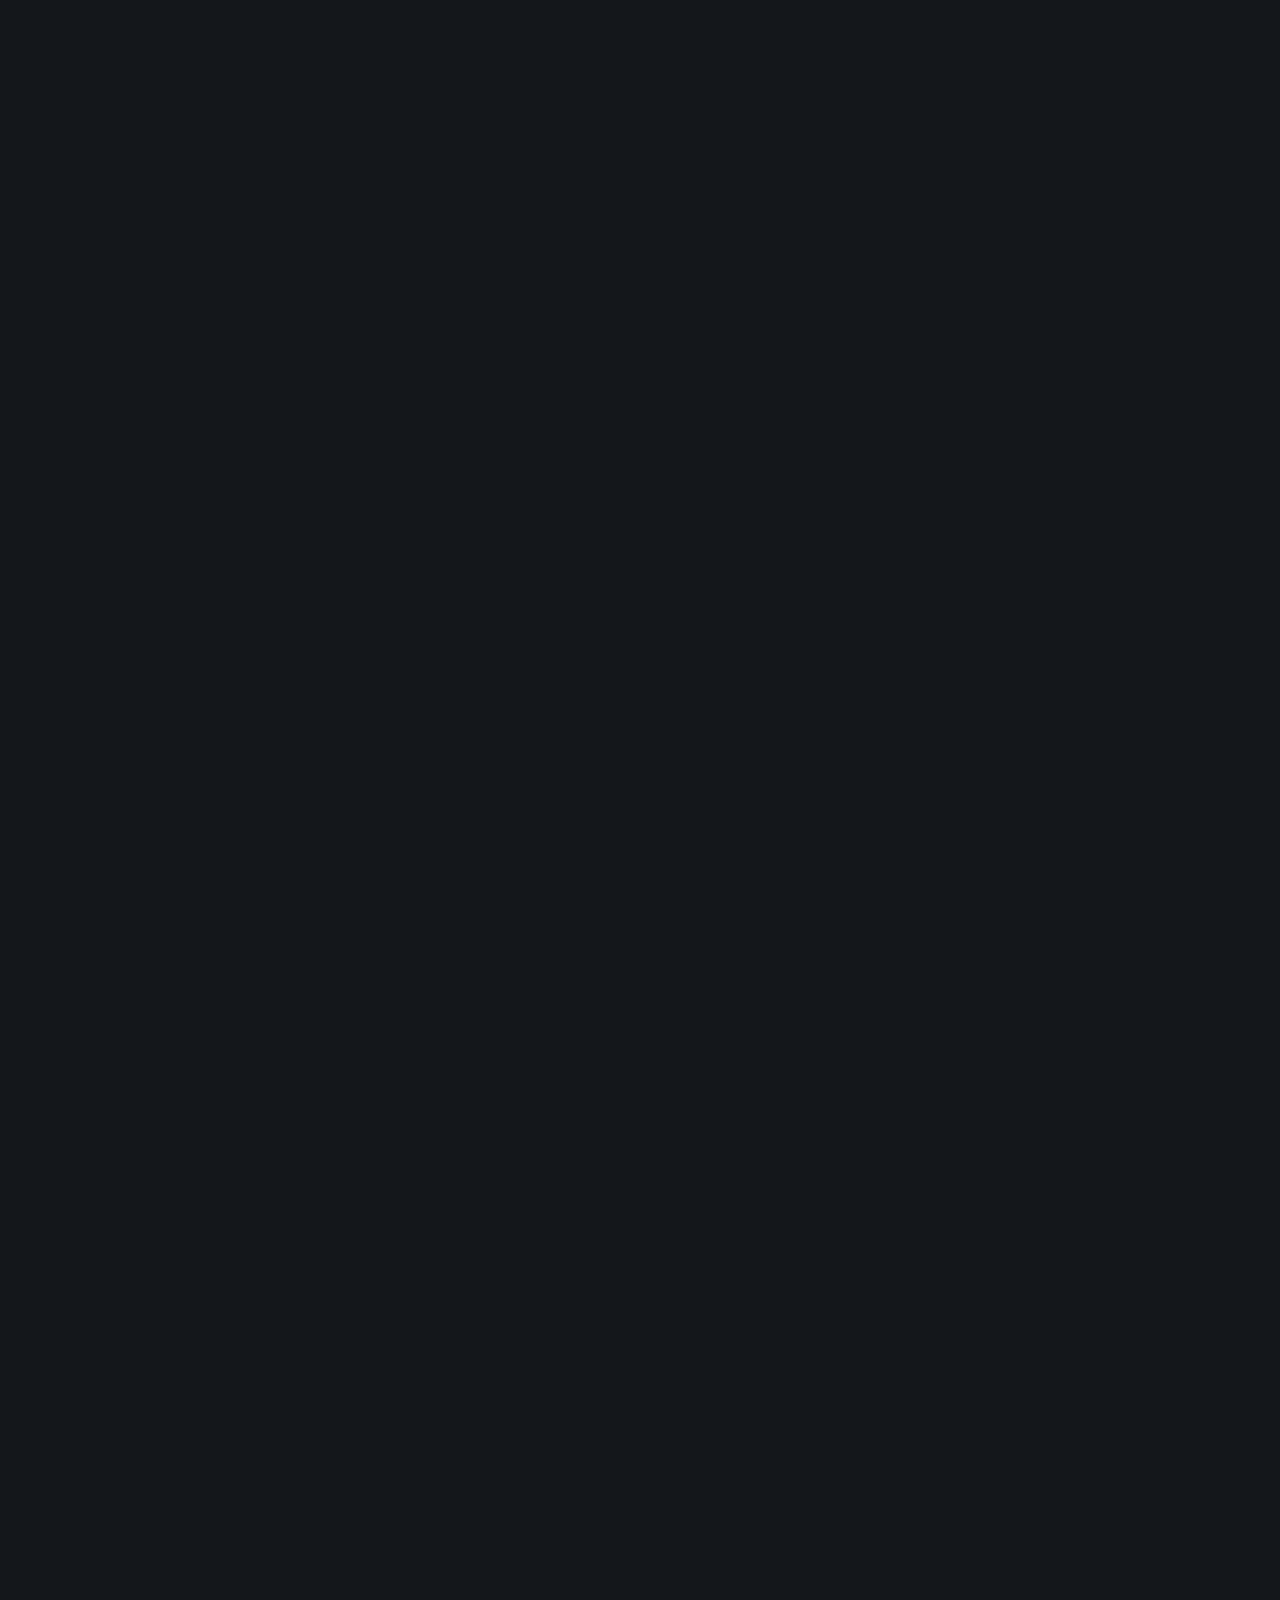
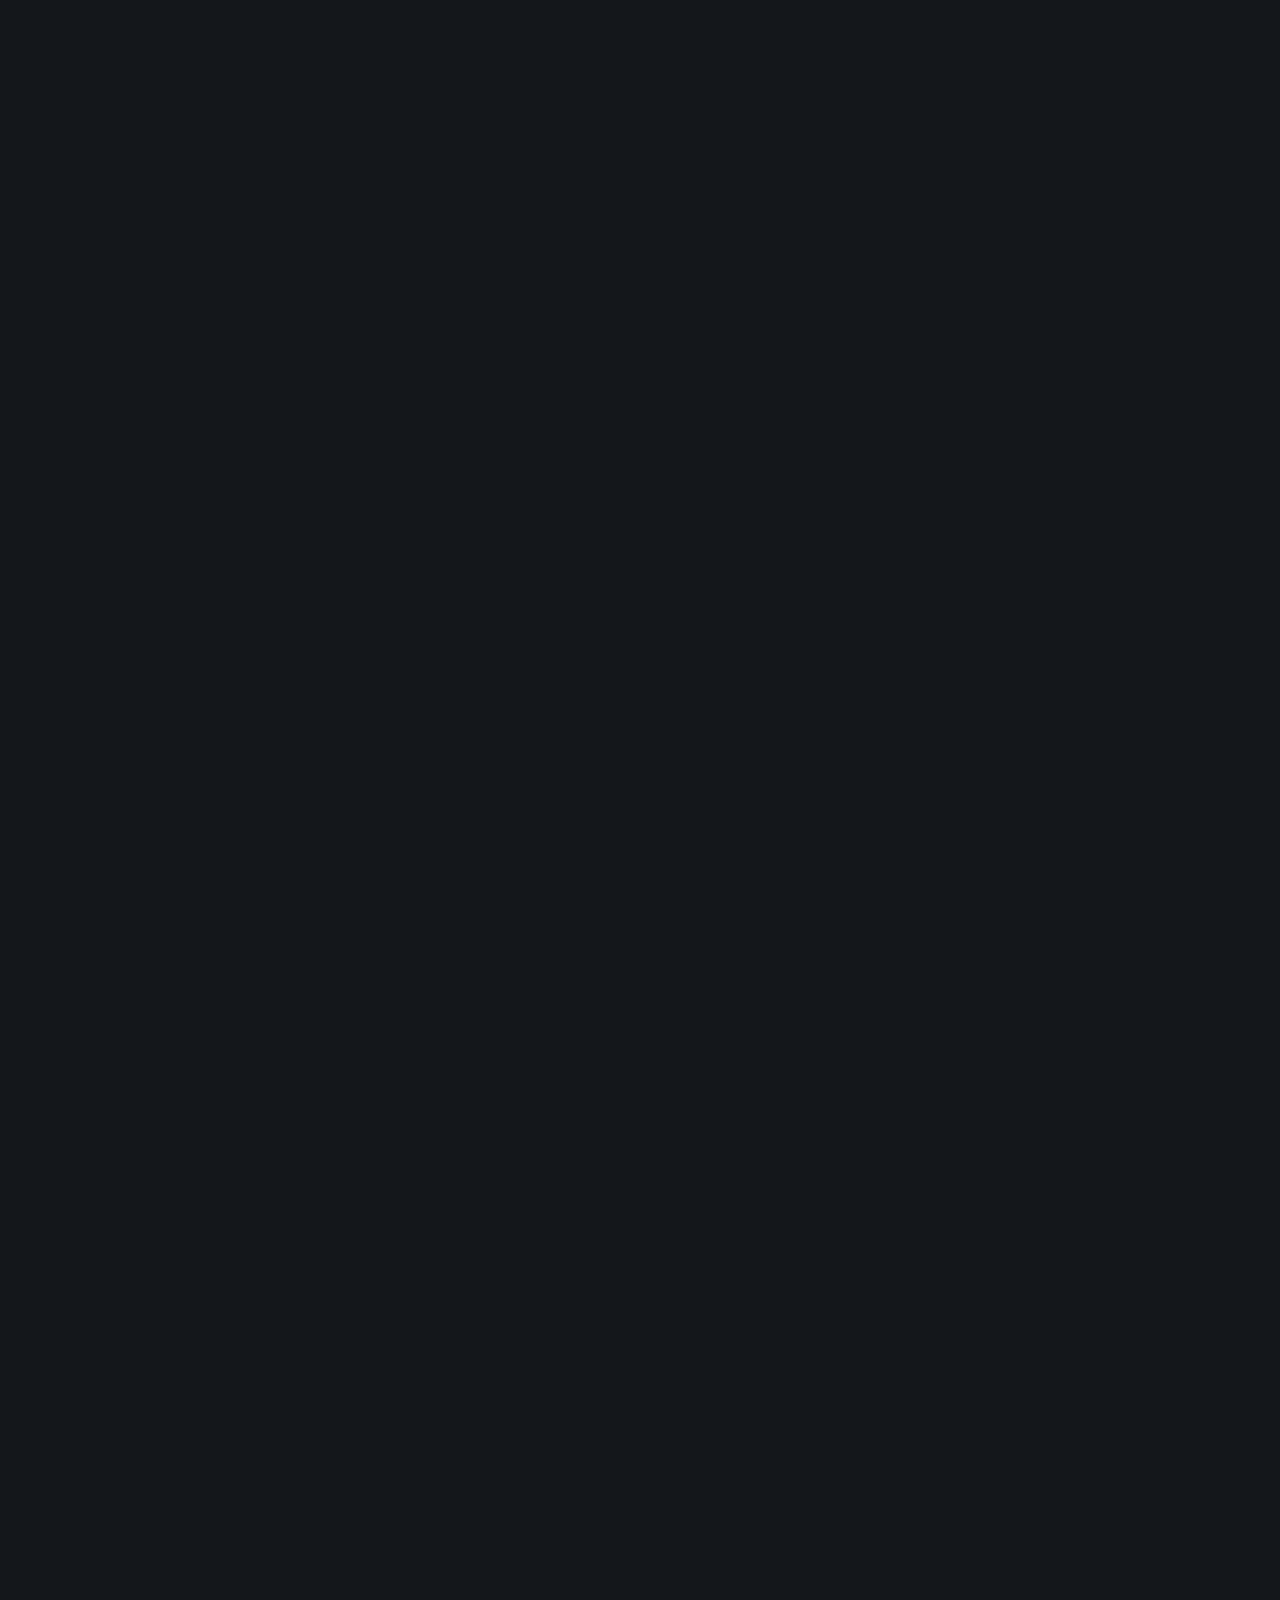
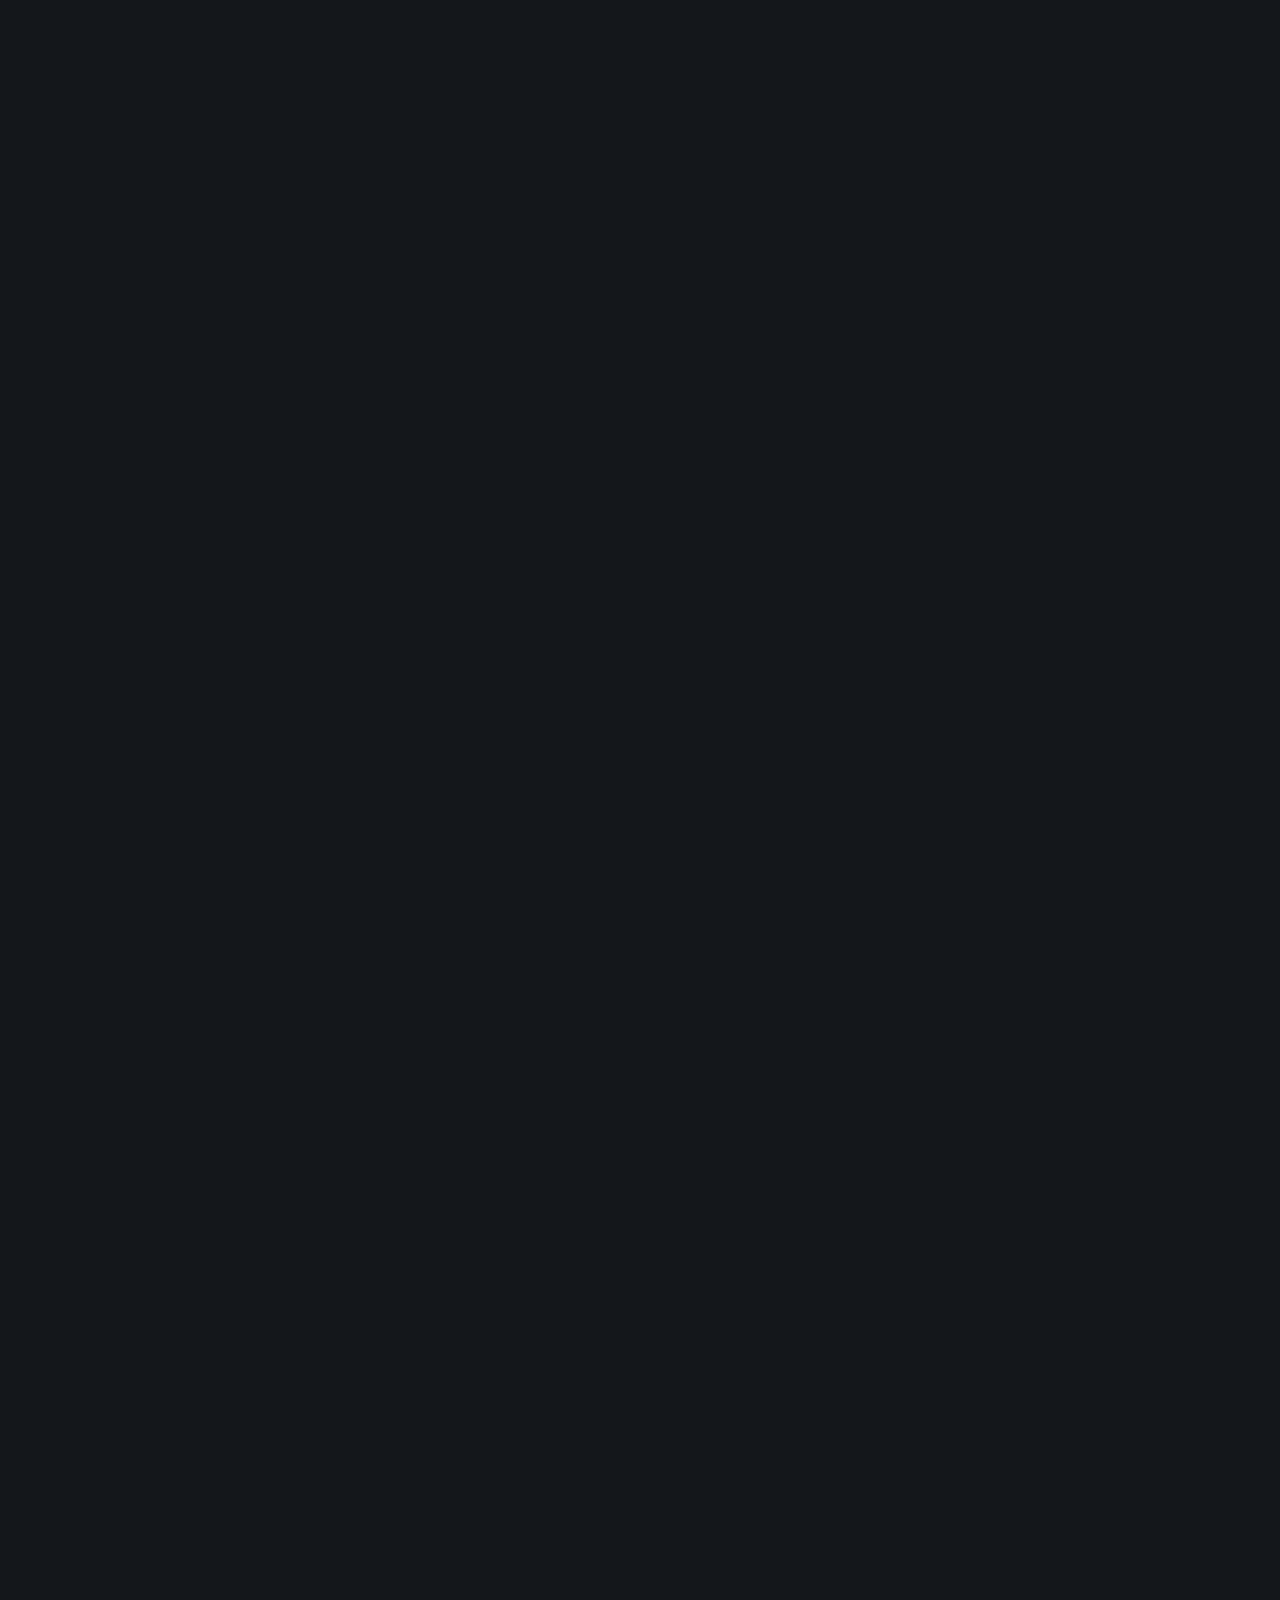
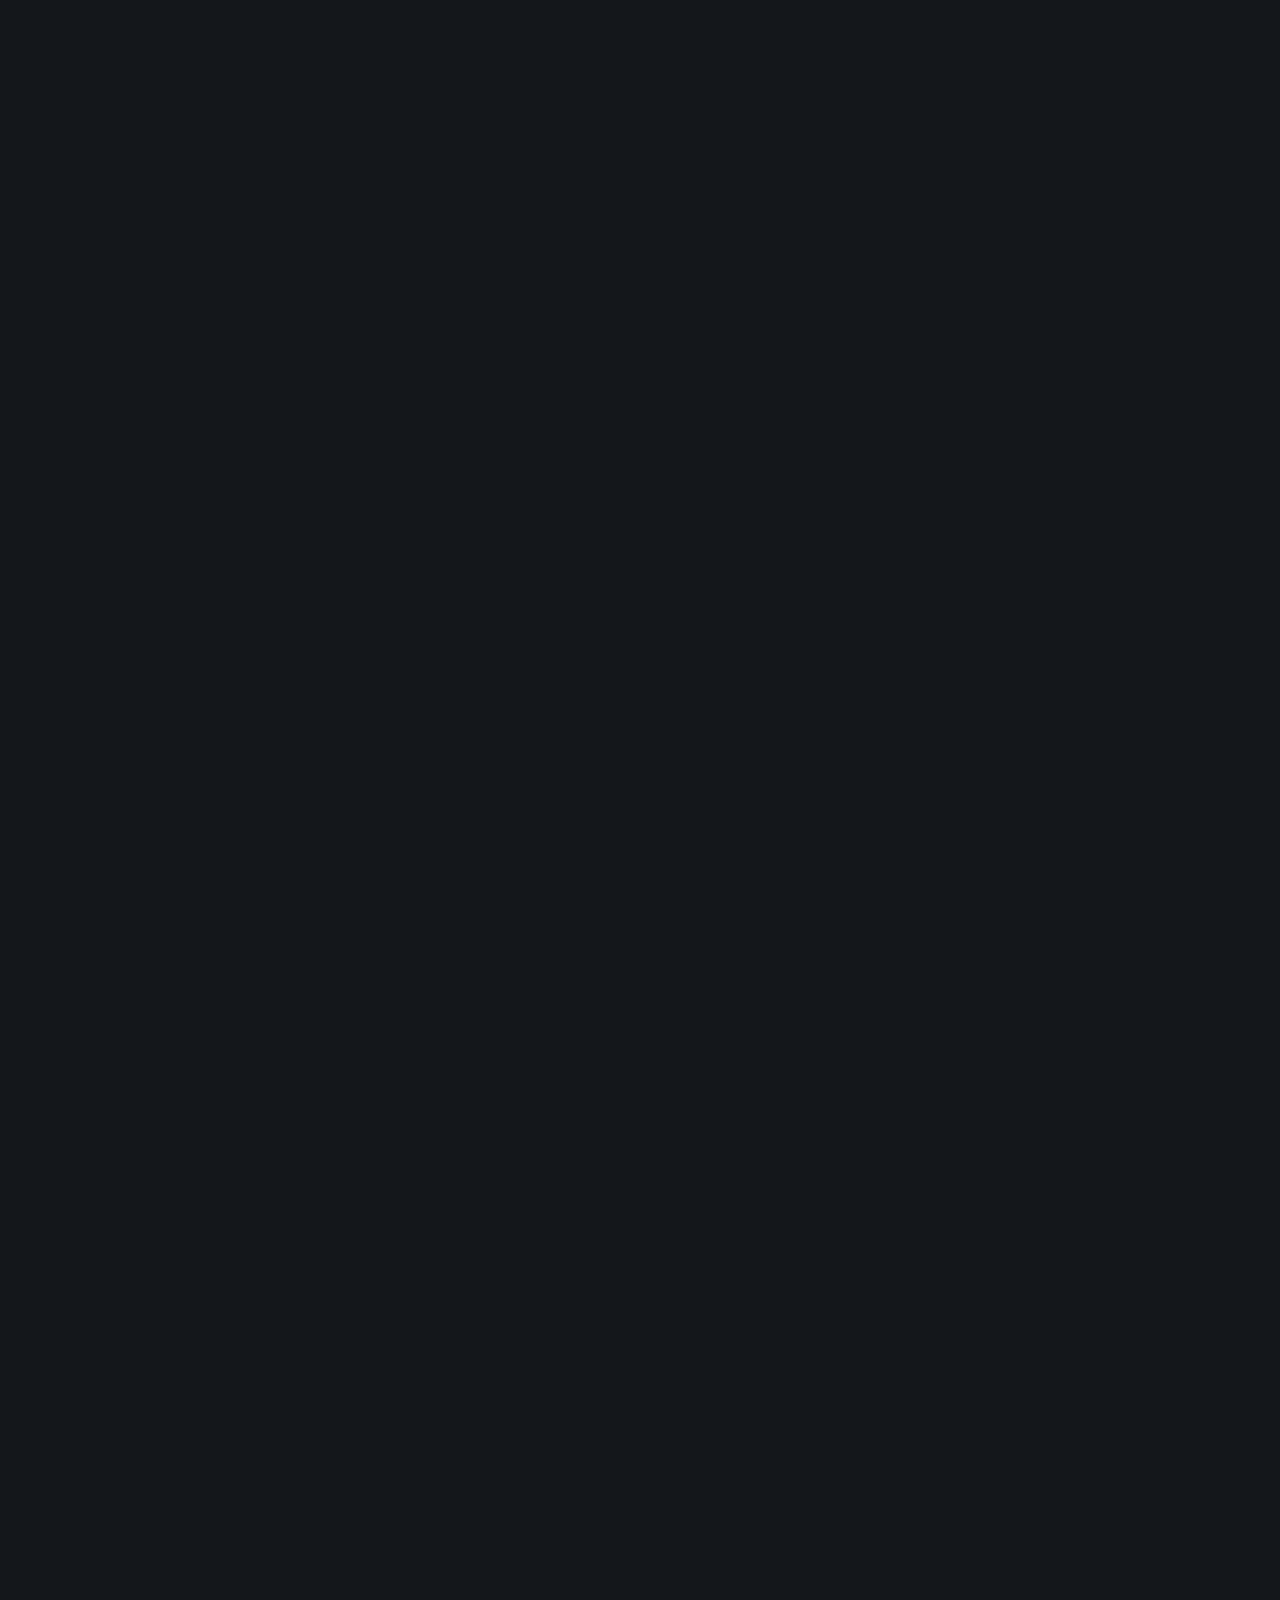
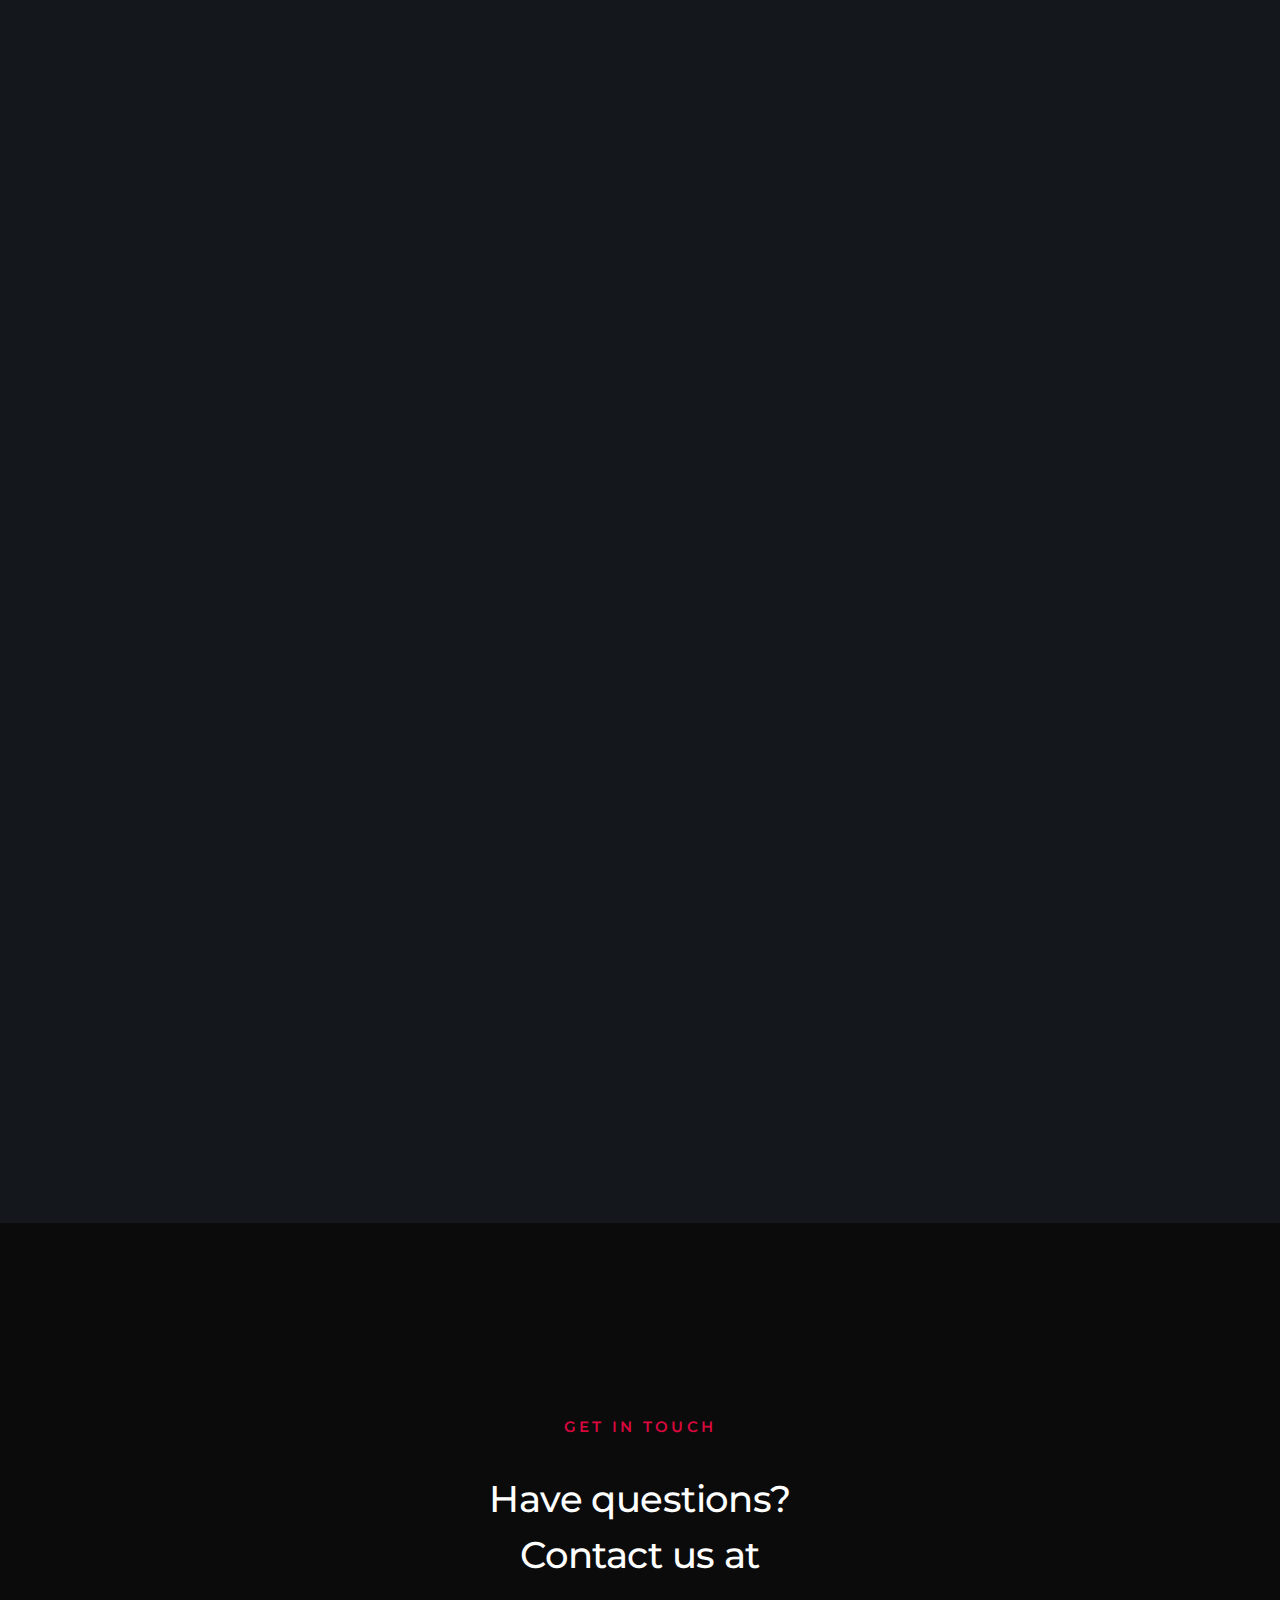
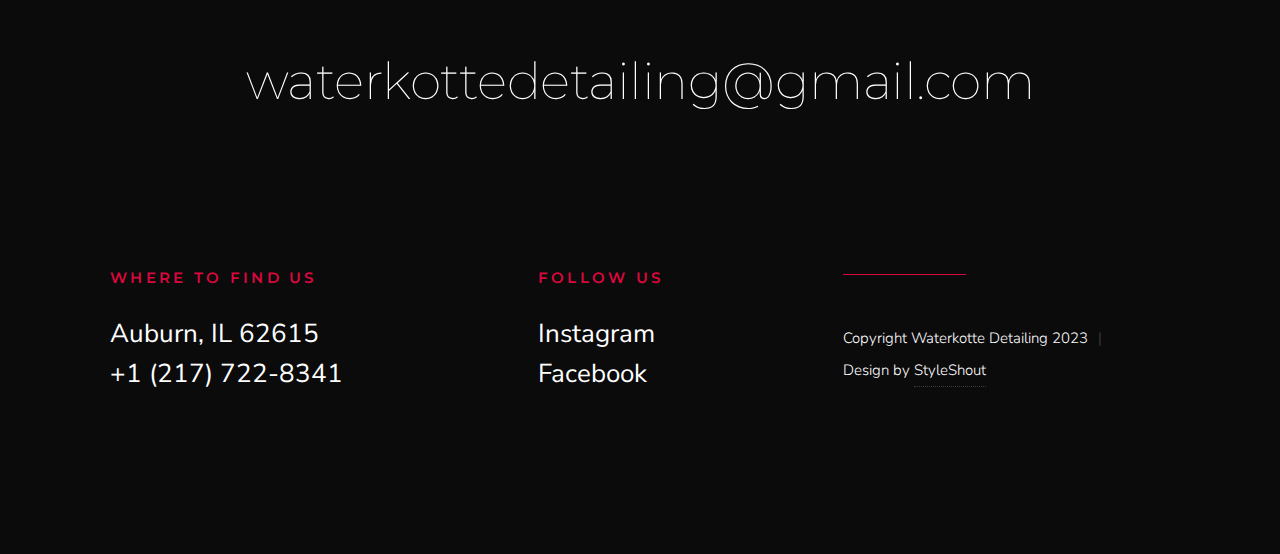
==== commit 2a503ba8: "Updated margins of social icons" ====
--- a/index.html
+++ b/index.html
@@ -366,6 +366,10 @@
                 <p>
                     Founder of Waterkotte Detailing.
                 </p>
+                <div class="s-hero__content-social">
+                    <a target="_blank" rel="noopener noreferrer" href="https://www.instagram.com/cawaterkotte/"><i class="fab fa-instagram" aria-hidden="true"></i></a>
+                    <a target="_blank" rel="noopener noreferrer" href="https://www.facebook.com/profile.php?id=100010437311294"><i class="fab fa-facebook-f" aria-hidden="true"></i></a>
+                </div>
             </div>
 
             <div class="column item item-process" data-aos="fade-up">
--- a/css/styles.css
+++ b/css/styles.css
@@ -3591,6 +3591,7 @@
     display: inline-block;
     font-size: 1.8rem;
     line-height: var(--vspace-1);
+    margin-bottom: 10px;
 }
 
 .s-hero__content-social a {
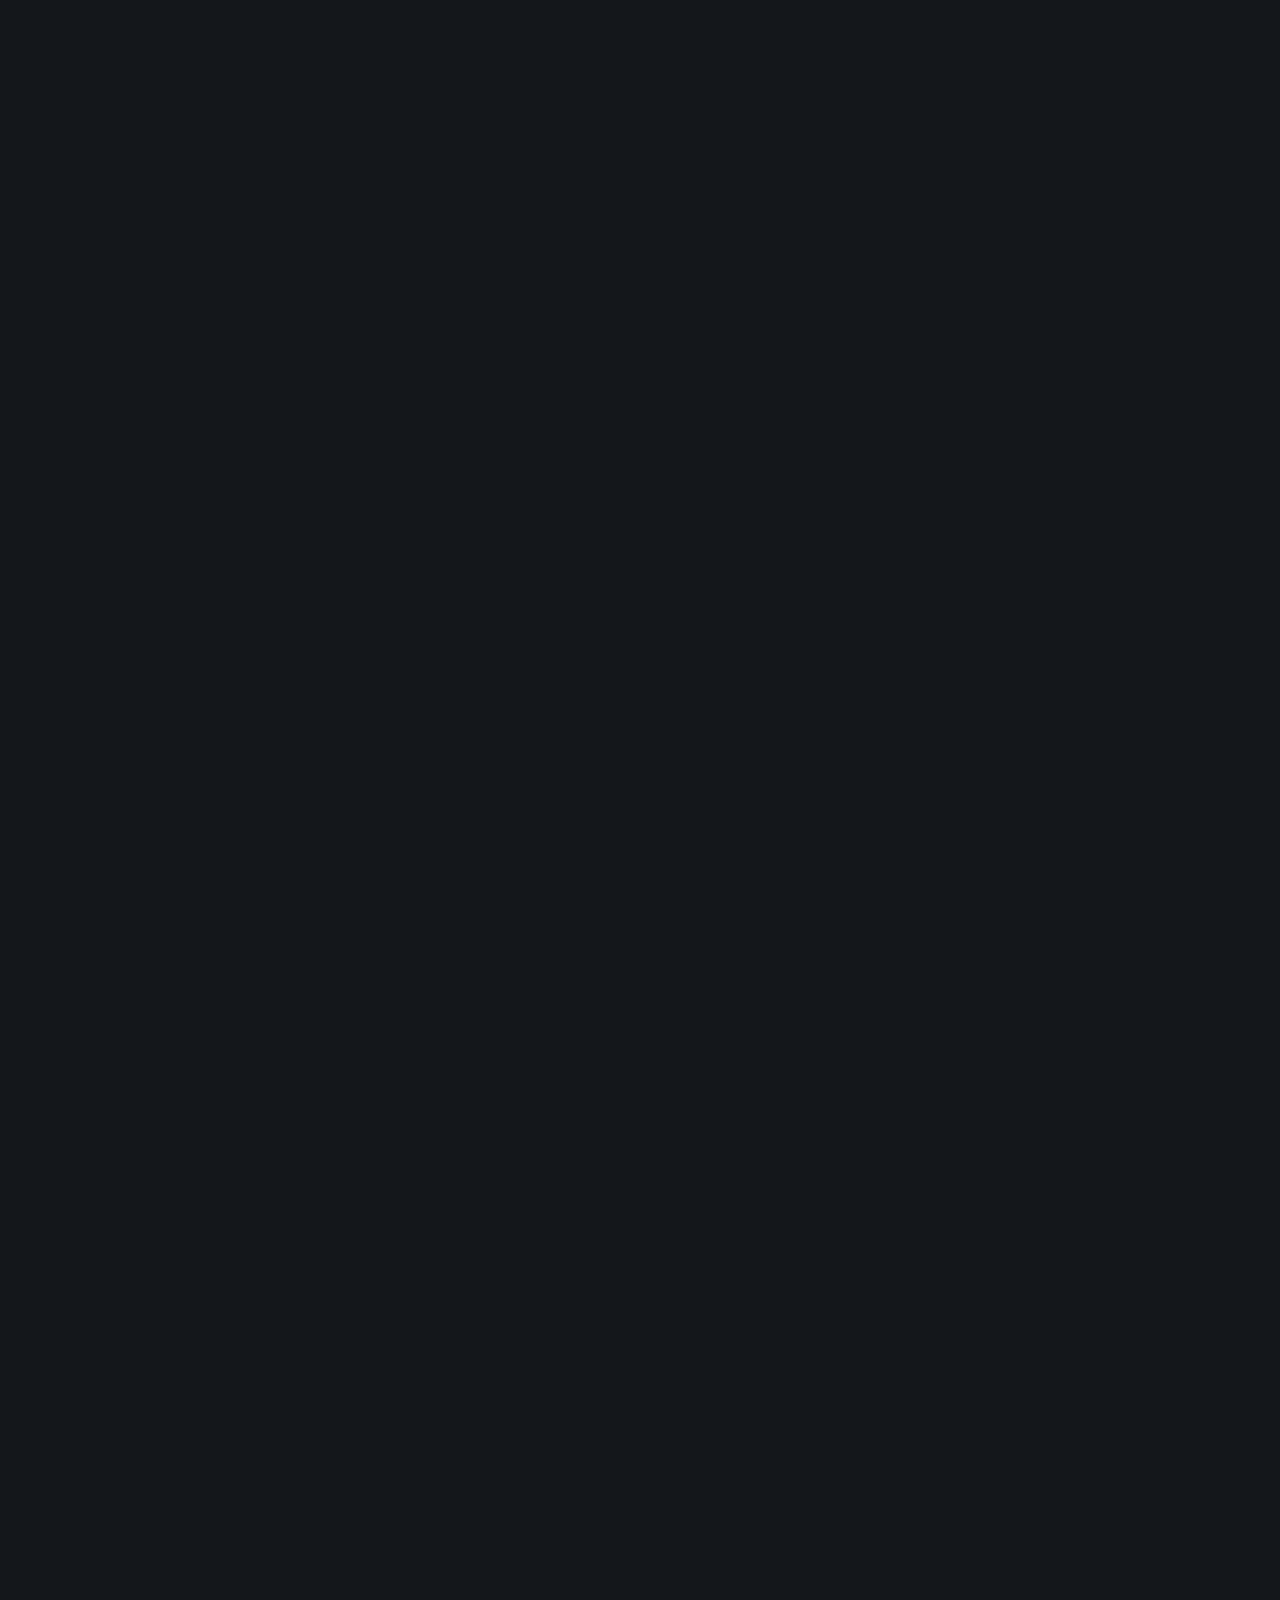
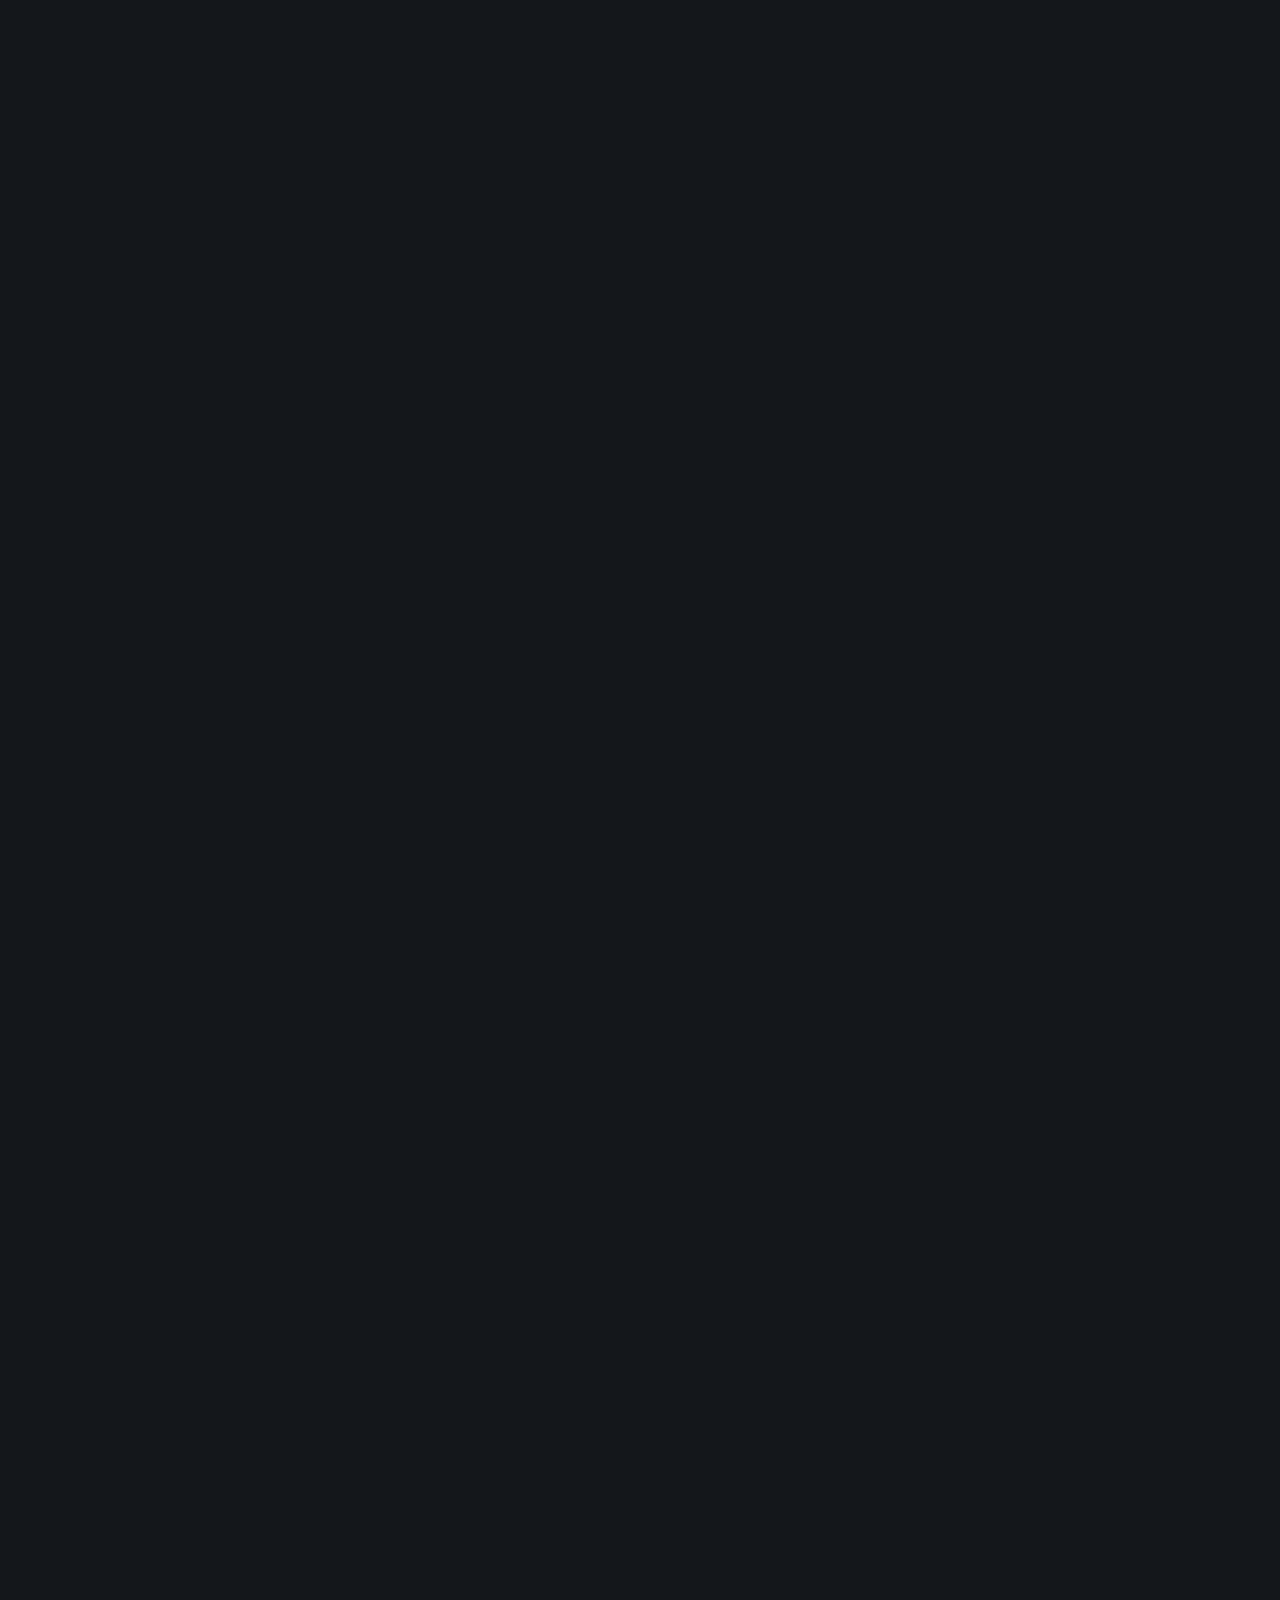
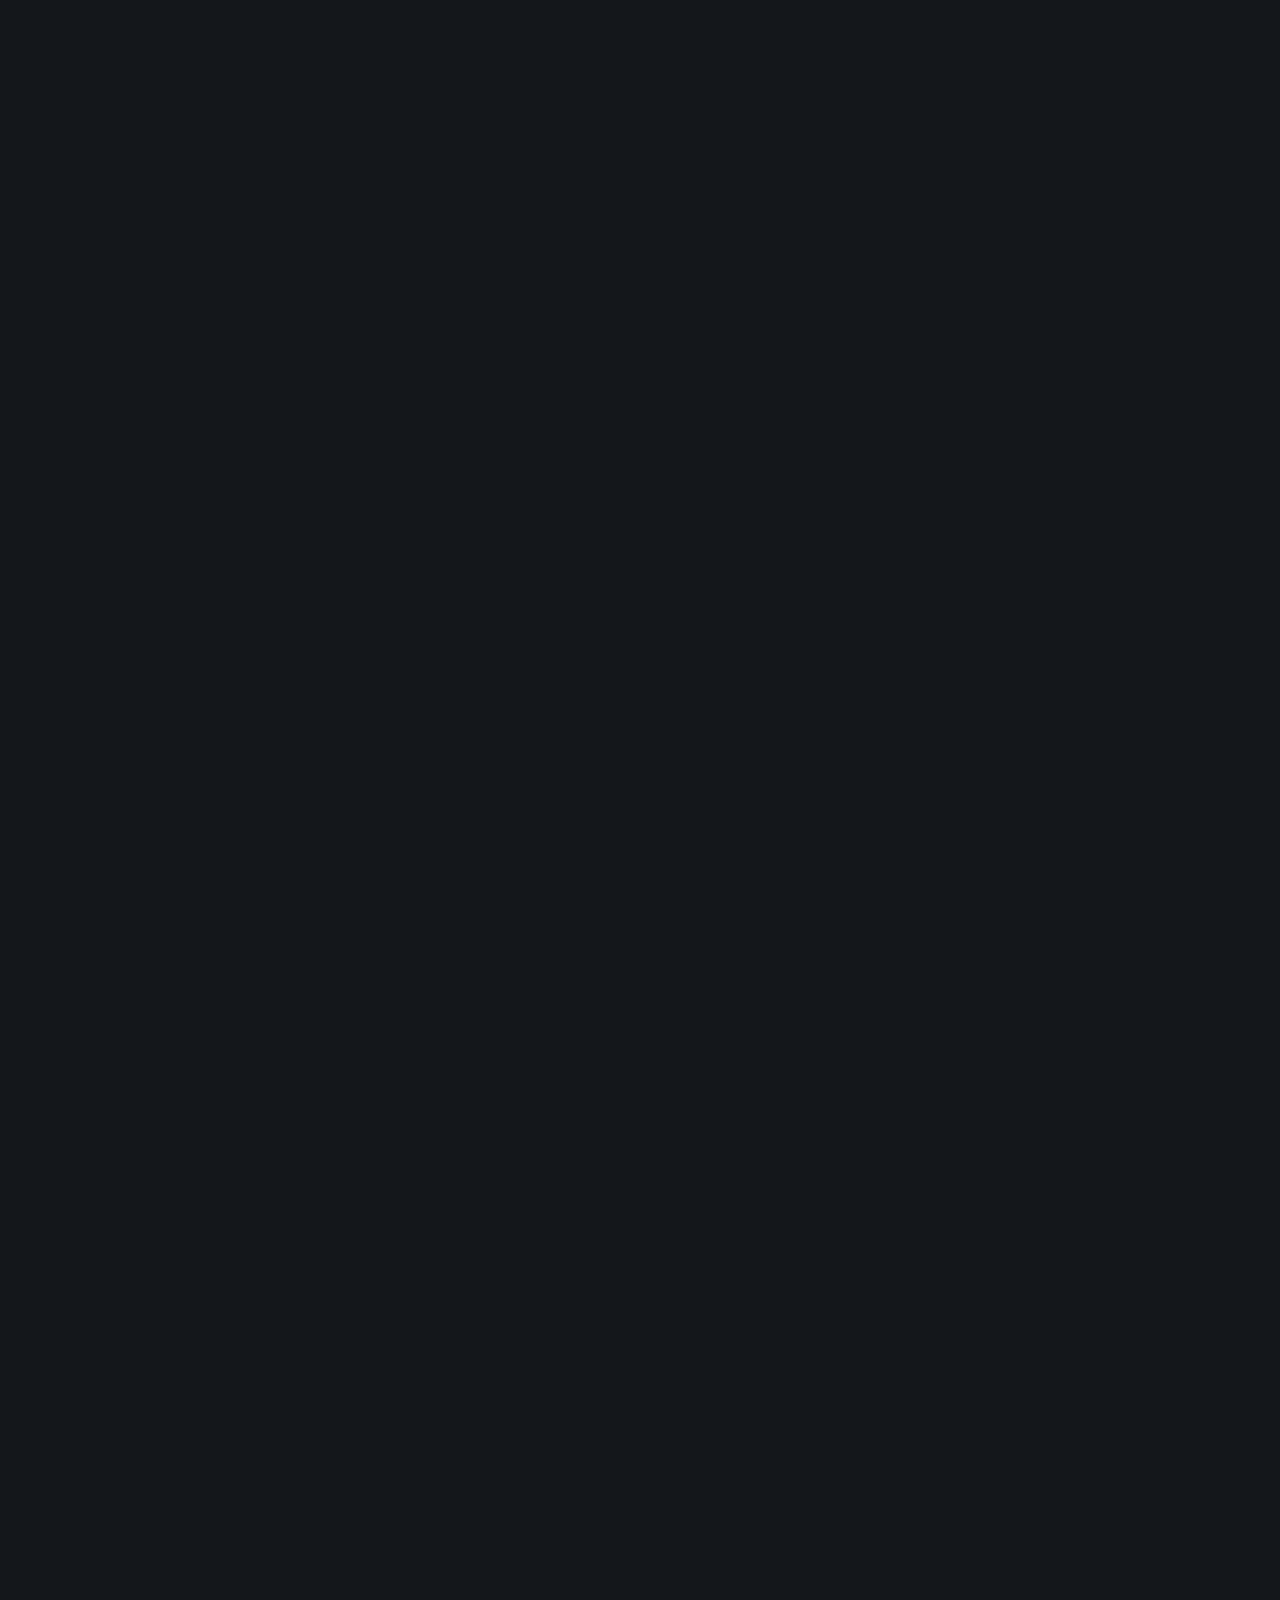
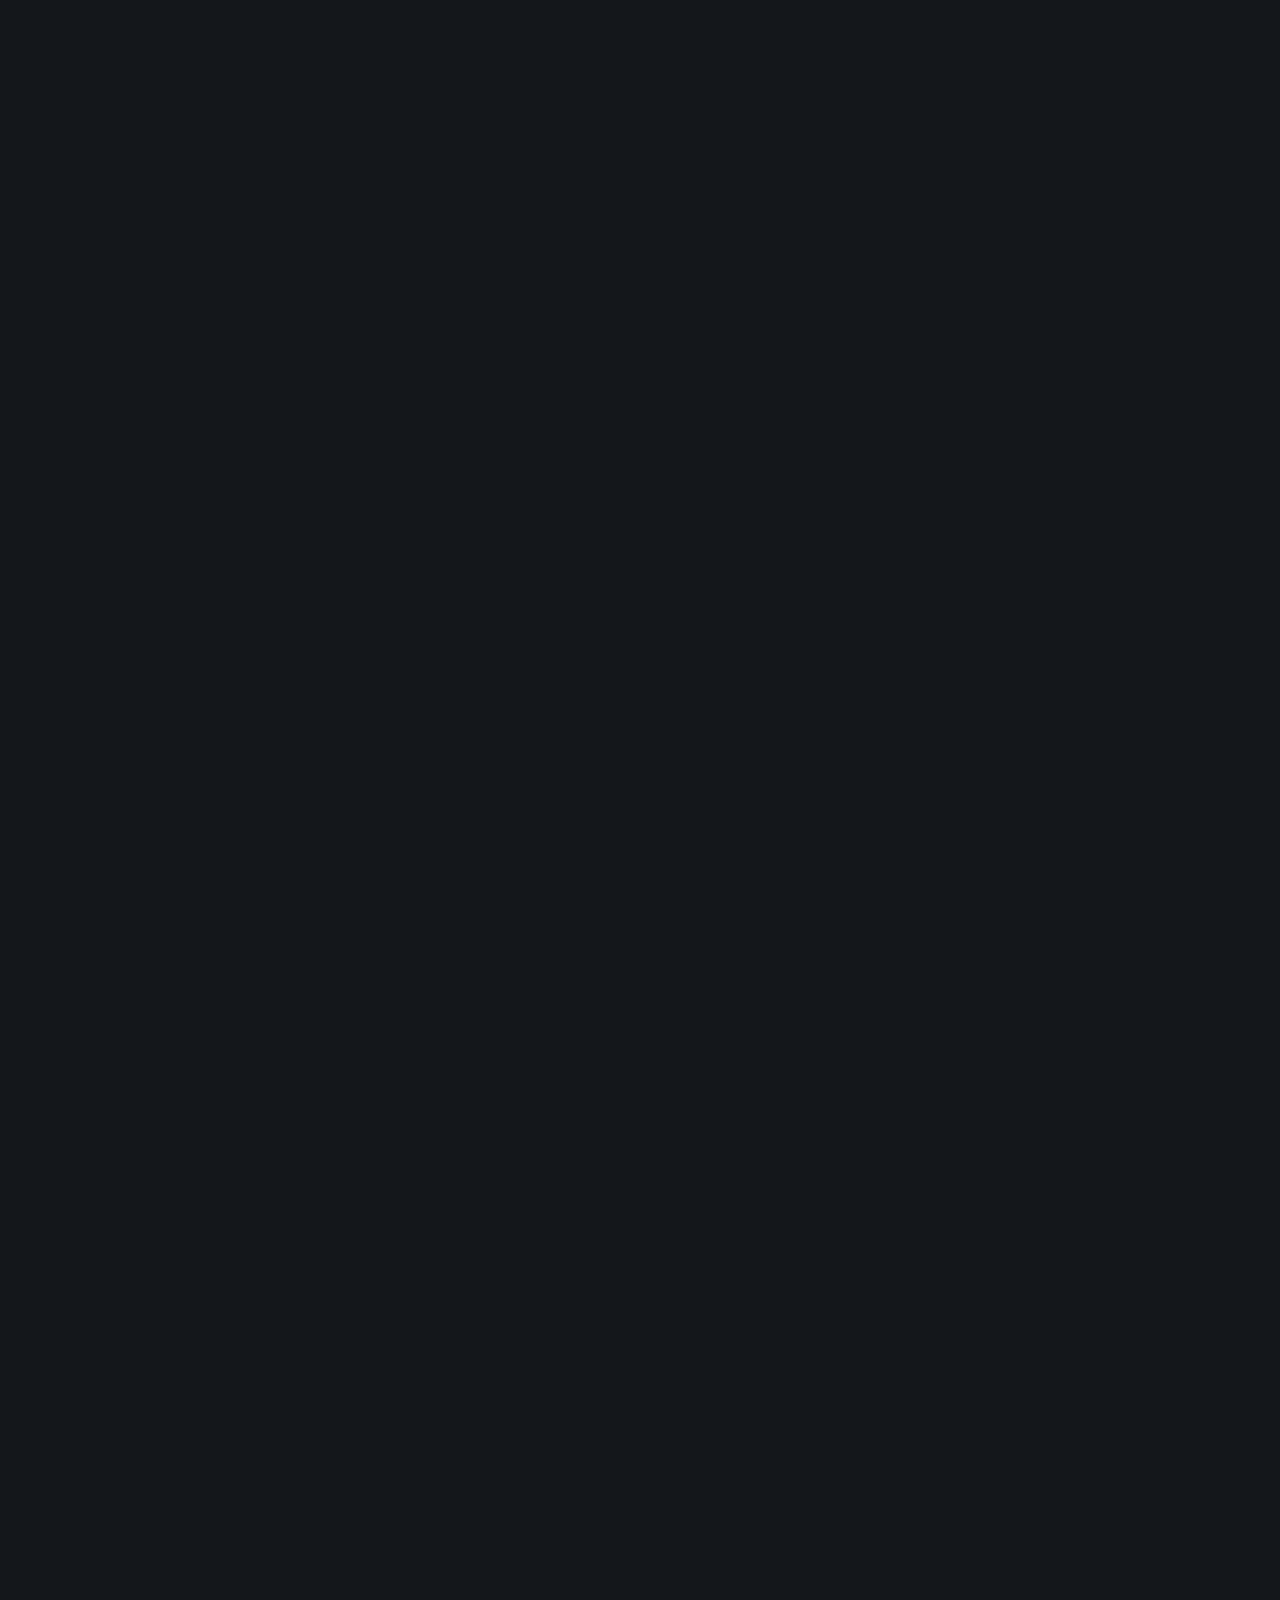
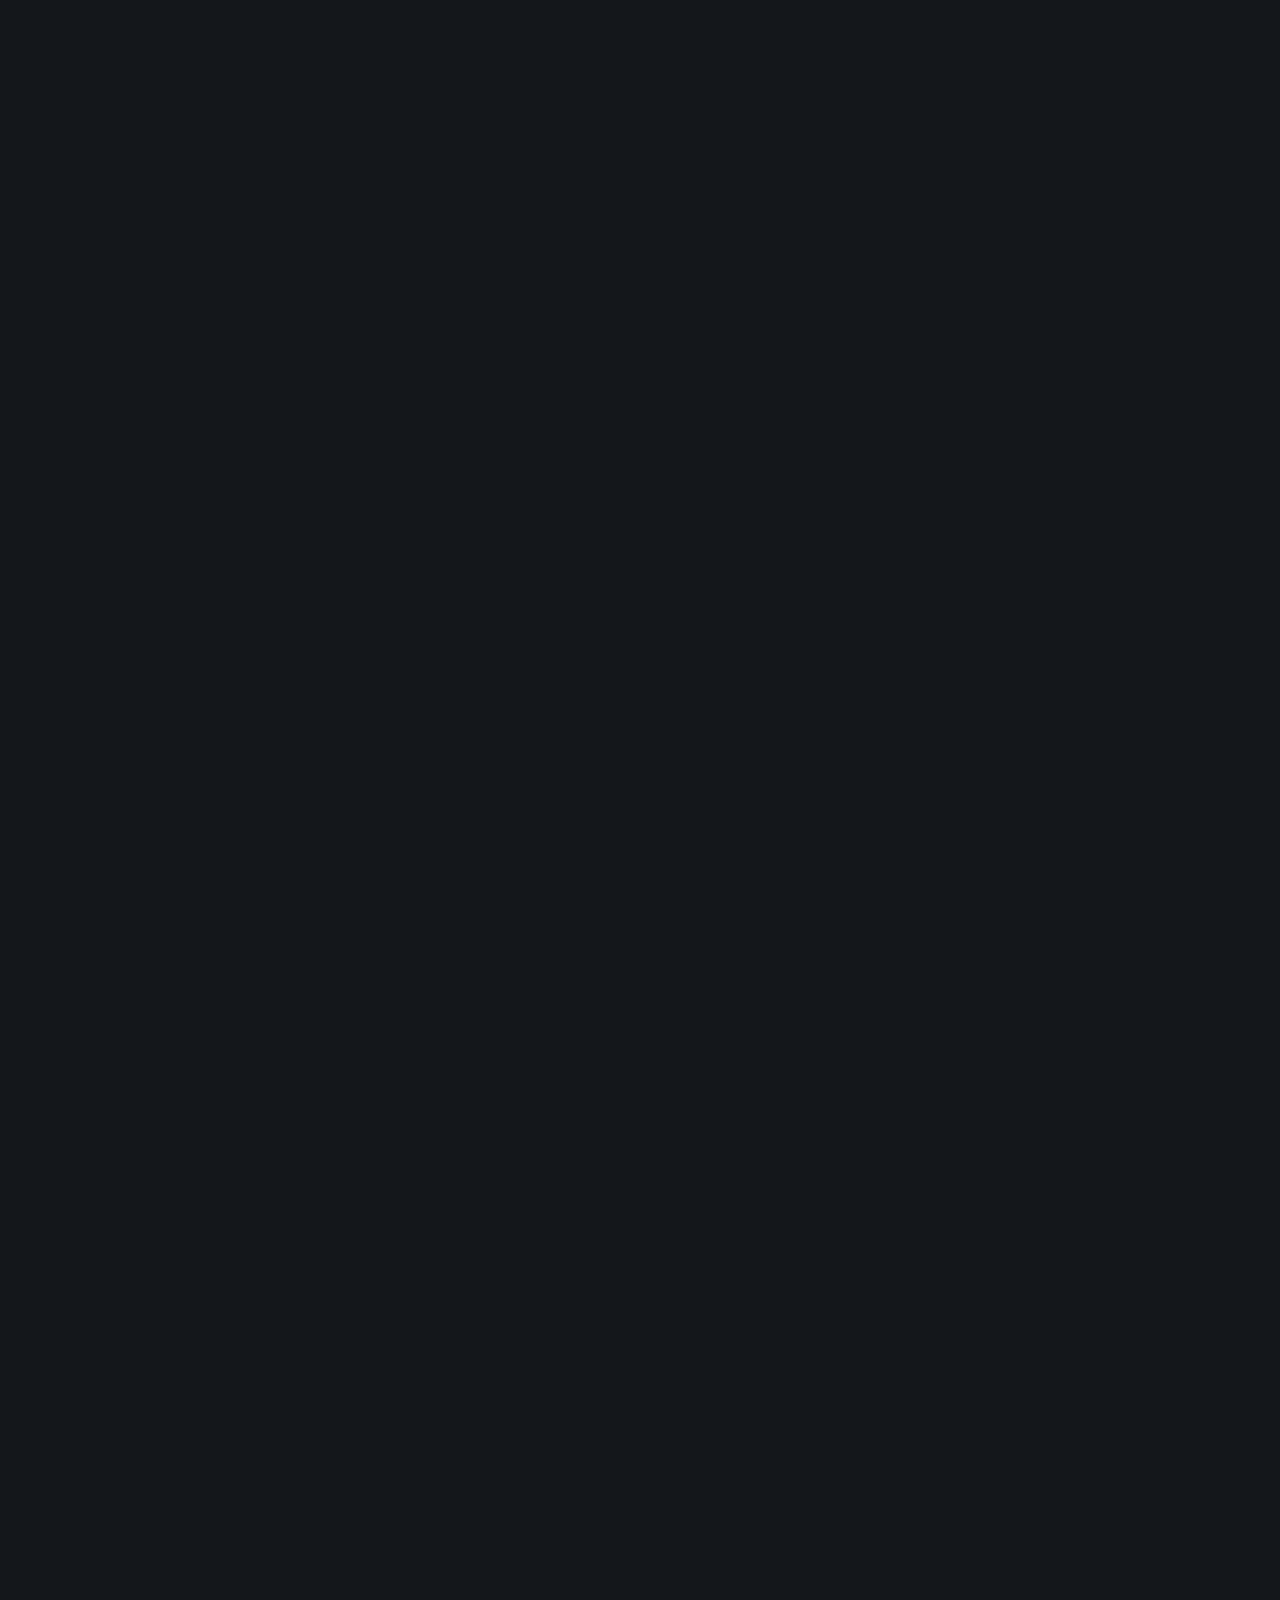
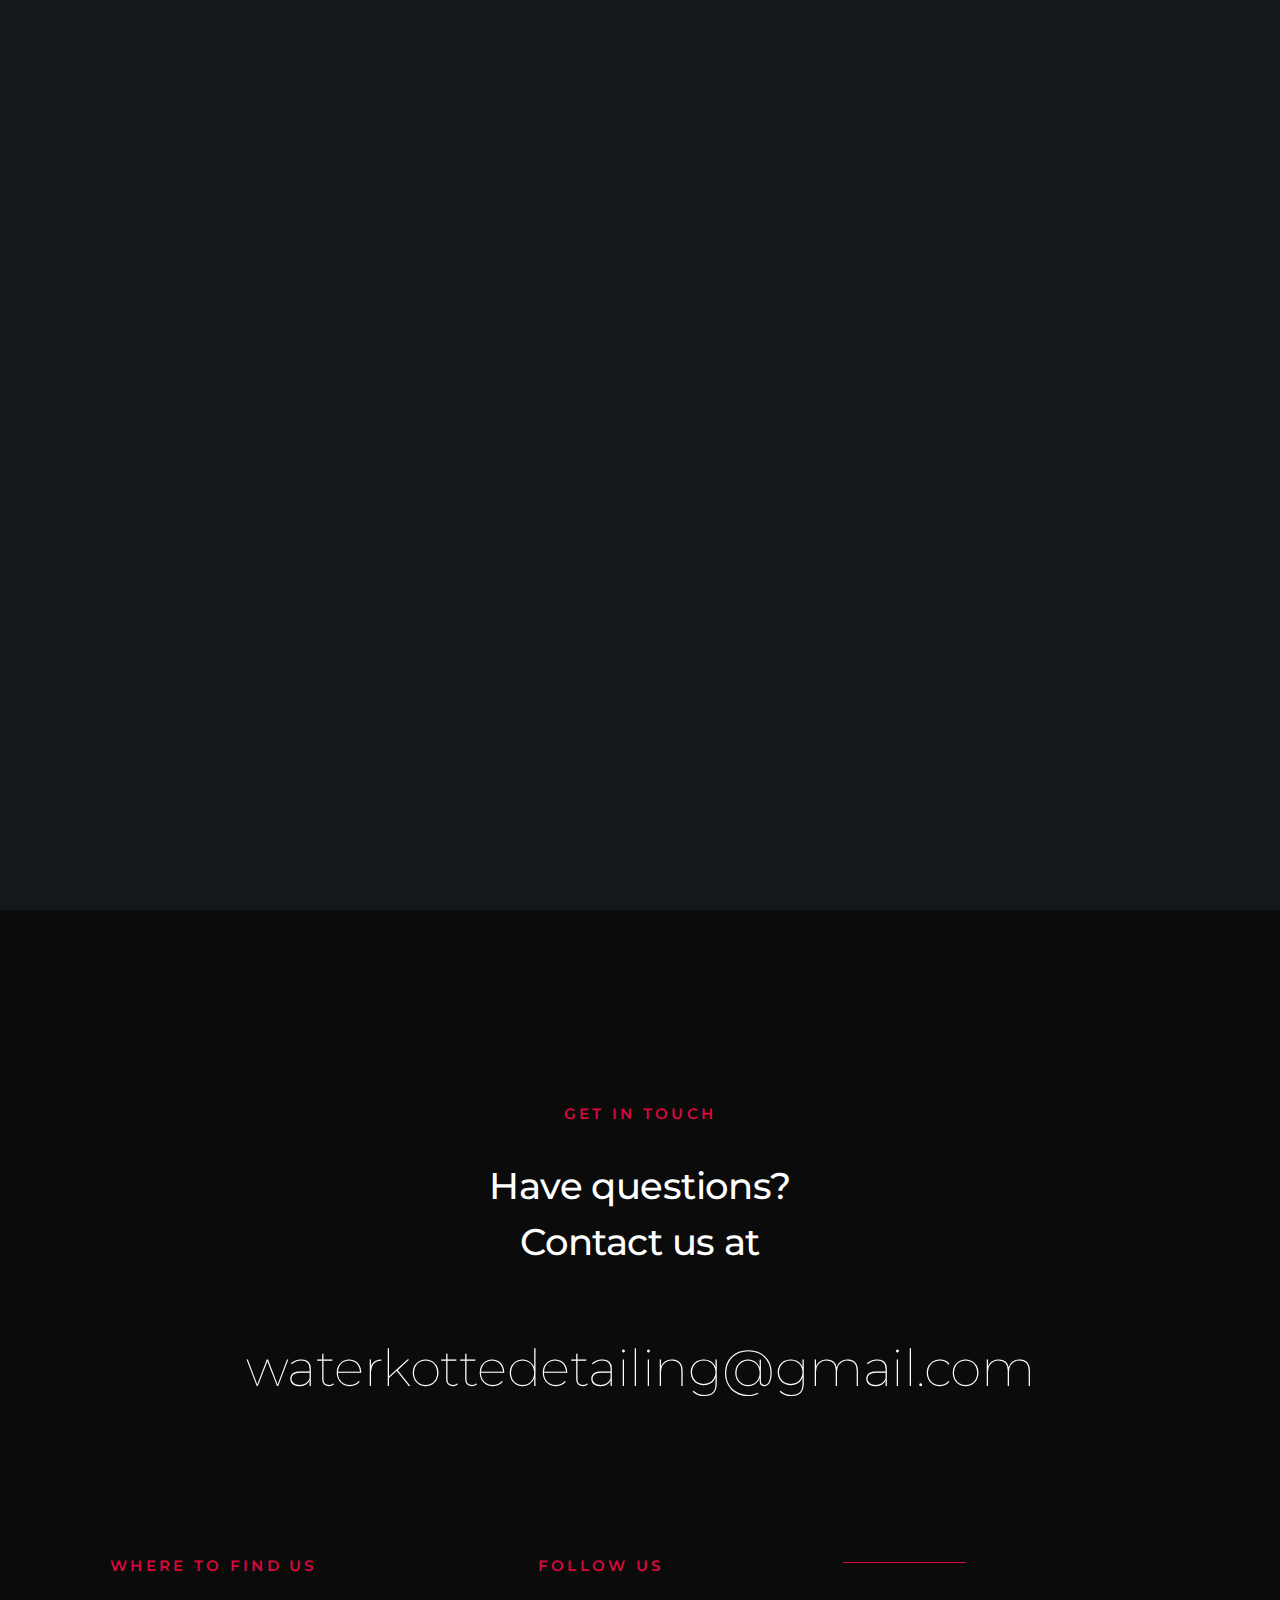
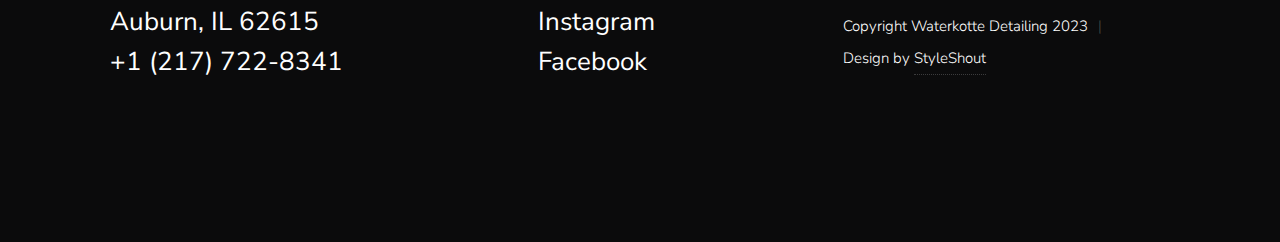
==== commit 3186f3e2: "Updated phone number" ====
--- a/index.html
+++ b/index.html
@@ -67,7 +67,7 @@
                 </ul>
             </nav> <!-- end s-header__nav-wrap -->
 
-            <a href="https://waterkottedetailing.youcanbook.me/" class="btn btn--primary btn--small">
+            <a target="_blank" rel="noopener noreferrer" href="https://waterkottedetailing.youcanbook.me/" class="btn btn--primary btn--small">
                 Book Now!
             </a>
 
@@ -100,8 +100,8 @@
     
                     <footer>
                         <div class="s-hero__content-social">
-                            <a href="#0"><i class="fab fa-instagram" aria-hidden="true"></i></a>
-                            <a href="#0"><i class="fab fa-facebook-f" aria-hidden="true"></i></a>
+                            <a target="_blank" rel="noopener noreferrer" href="https://www.instagram.com/cawaterkotte/"><i class="fab fa-instagram" aria-hidden="true"></i></a>
+                            <a target="_blank" rel="noopener noreferrer" href="https://www.facebook.com/waterkottedetailing"><i class="fab fa-facebook-f" aria-hidden="true"></i></a>
                         </div>
                     </footer>
                 </div>
@@ -359,8 +359,8 @@
 
         <div class="row block-large-1-2 block-tab-full s-about__process item-list">
             <div class="column item item-process" data-aos="fade-up">
-                <img src="images/placeholder.JPG" 
-                                 srcset="images/placeholder.JPG, images/placeholder.JPG" alt="">
+                <img src="images/carter-about.jpg" 
+                                 srcset="images/carter-about.jpg, images/carter-about.jpg" alt="">
                 <h3 class="item-title">Carter W.</h3>
                 
                 <p>
@@ -373,16 +373,20 @@
             </div>
 
             <div class="column item item-process" data-aos="fade-up">
-                <img src="images/placeholder.JPG" 
-                                 srcset="images/placeholder.JPG, images/placeholder.JPG" alt="">
+                <img src="images/about-about.jpg" 
+                                 srcset="images/abby-about.jpg, images/abby-about.jpg" alt="">
                 <h3 class="item-title">Abby W.</h3>
                 <p>
                     Detailing Assistant.
                 </p>
+                <div class="s-hero__content-social">
+                    <a target="_blank" rel="noopener noreferrer" href="https://www.instagram.com/abby.waterkotte/"><i class="fab fa-instagram" aria-hidden="true"></i></a>
+                    <a target="_blank" rel="noopener noreferrer" href="https://www.facebook.com/abby.waterkotte"><i class="fab fa-facebook-f" aria-hidden="true"></i></a>
+                </div>
             </div>
             <div class="column item item-process" data-aos="fade-up">
-                <img src="images/placeholder.JPG" 
-                                 srcset="images/placeholder.JPG, images/placeholder.JPG" alt="">
+                <img src="images/eli-about.jpg" 
+                                 srcset="images/eli-about.jpg, images/eli-about.jpg" alt="">
                 <h3 class="item-title">Eli W.</h3>
                 <p>
                     Website Manager and Developer for Waterkotte Detailing.
@@ -394,8 +398,8 @@
                 </div>
             </div>
             <div class="column item item-process" data-aos="fade-up">
-                <img src="images/placeholder.JPG" 
-                                 srcset="images/placeholder.JPG, images/placeholder.JPG" alt="">
+                <img src="images/curtis-about.jpg" 
+                                 srcset="images/curtis-about.jpg, images/curtis-about.jpg" alt="">
                 <h3 class="item-title">Curtis B.</h3>
                 <p>
                     Website contributor and Developer for Waterkotte Detailing.
@@ -443,7 +447,7 @@
                             ★★★★★
                         </p>
                         <div class="testimonial-slider__author">
-                            <img src="https://scontent-ord5-1.xx.fbcdn.net/v/t1.6435-9/210824746_10220431254076377_3959735712045456587_n.jpg?_nc_cat=105&ccb=1-7&_nc_sid=09cbfe&_nc_ohc=XzMLQYSrcFgAX-qsCsQ&_nc_ht=scontent-ord5-1.xx&oh=00_AfAOM3lVuFTGVzDHmw_BJ-oWLR1sauzjMRdJD19xZ_lnYw&oe=63DBFC32" alt="Author image" class="testimonial-slider__avatar">
+                            <img src="images/person-icon.jpg" alt="Author image" class="testimonial-slider__avatar">
                             <cite class="testimonial-slider__cite">
                                 <strong>Angela T.</strong>
                                 <span>Valued Customer</span>
@@ -459,7 +463,7 @@
                             </p> 
                         </p>
                         <div class="testimonial-slider__author">
-                            <img src="https://scontent-ord5-1.xx.fbcdn.net/v/t39.30808-6/323277825_3271531663160364_6267815558551265817_n.jpg?_nc_cat=111&ccb=1-7&_nc_sid=09cbfe&_nc_ohc=K_Ej_XDSDkcAX8D9l3-&_nc_ht=scontent-ord5-1.xx&oh=00_AfAu6bDsZfrFbuyG3plc8xcE6hmk8OfRVzS-hTUnWj43MQ&oe=63BA2CC6" alt="Author image" class="testimonial-slider__avatar">
+                            <img src="images/person-icon.jpg" alt="Author image" class="testimonial-slider__avatar">
                             <cite class="testimonial-slider__cite">
                                 <strong>Jacob C.</strong>
                                 <span>Valued Customer</span>
@@ -474,7 +478,7 @@
                             ★★★★★
                         </p>
                         <div class="testimonial-slider__author">
-                            <img src="https://scontent-ord5-1.xx.fbcdn.net/v/t1.6435-9/120966879_111756634028859_8655904679756348746_n.jpg?_nc_cat=105&ccb=1-7&_nc_sid=09cbfe&_nc_ohc=6MdgSSAtcegAX9rbIAE&_nc_ht=scontent-ord5-1.xx&oh=00_AfDkAytX0-L5WjpyeUlJ78lSD7d_jpa9Tnb1FQTu_EJz4A&oe=63DC2BEE" alt="Author image" class="testimonial-slider__avatar">
+                            <img src="images/person-icon.jpg" alt="Author image" class="testimonial-slider__avatar">
                             <cite class="testimonial-slider__cite">
                                 <strong>Joyce C.</strong>
                                 <span>Valued Customer</span>
@@ -489,7 +493,7 @@
                             ★★★★★
                         </p>
                         <div class="testimonial-slider__author">
-                            <img src="https://scontent-ord5-1.xx.fbcdn.net/v/t39.30808-6/242976581_272442428060539_678011297333232100_n.jpg?_nc_cat=106&ccb=1-7&_nc_sid=09cbfe&_nc_ohc=qzbSFT_QBF0AX_-KAlj&_nc_ht=scontent-ord5-1.xx&oh=00_AfBBiGYc5kG00NR3YPbVfFdk3WKmb0FDWezLRNKoeDlqKw&oe=63B9BA0C" alt="Author image" class="testimonial-slider__avatar">
+                            <img src="images/person-icon.jpg" alt="Author image" class="testimonial-slider__avatar">
                             <cite class="testimonial-slider__cite">
                                 <strong>Kim F.</strong>
                                 <span>Valued Customer</span>
@@ -547,7 +551,7 @@
         
                         <p>
                         Auburn, IL 62615 <br>
-                        <a href="tel:197-543-2345">+1 (217) 722-8341</a>
+                        <a href="tel:217-722-8341">+1 (217) 722-8341</a>
                         </p>
                     </div>
         
@@ -555,8 +559,8 @@
                         <h4 class="h6">Follow Us</h4 class="h6">
         
                         <ul class="s-footer__list">
-                            <li><a href="#0">Instagram</a></li>
-                            <li><a href="#0">Facebook</a></li>
+                            <li><a target="_blank" rel="noopener noreferrer" href="https://www.instagram.com/cawaterkotte/">Instagram</a></li>
+                            <li><a target="_blank" rel="noopener noreferrer" href="https://www.facebook.com/waterkottedetailing">Facebook</a></li>
                         </ul>
                     </div>
                 </div>
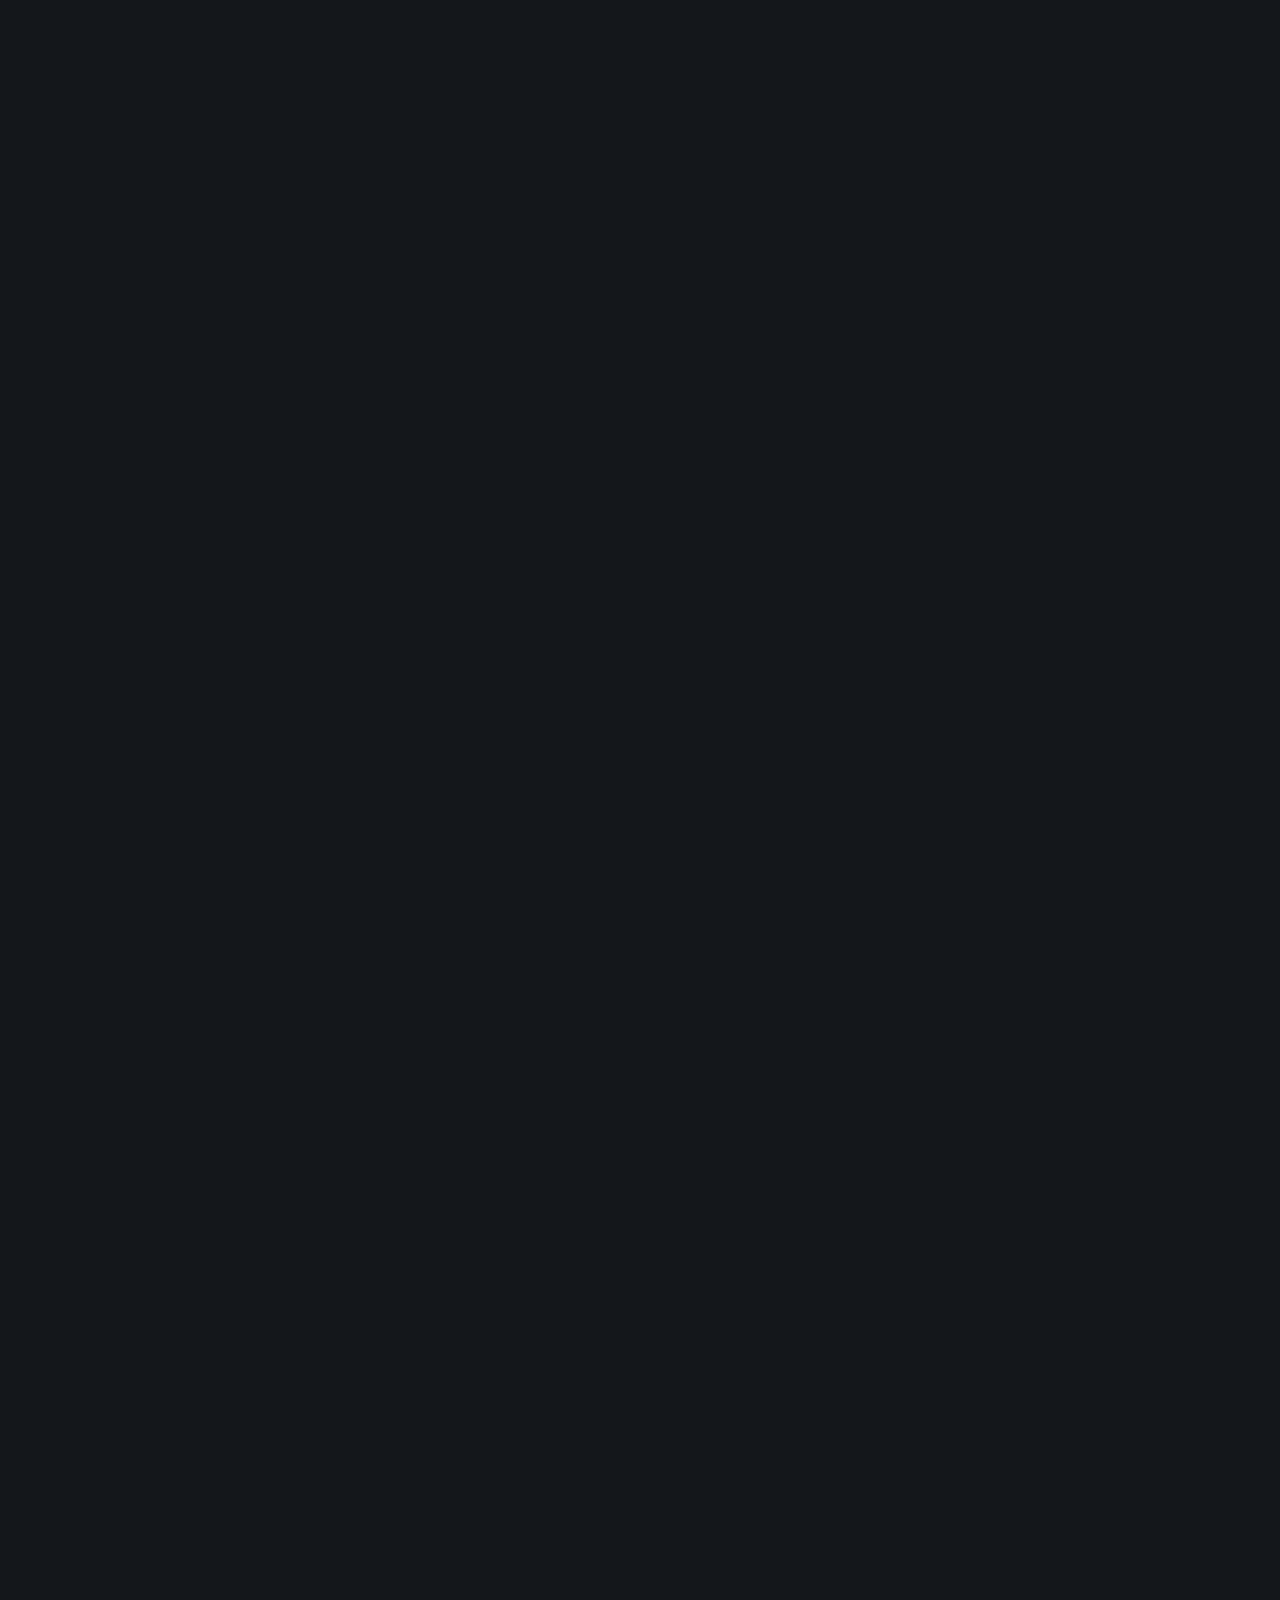
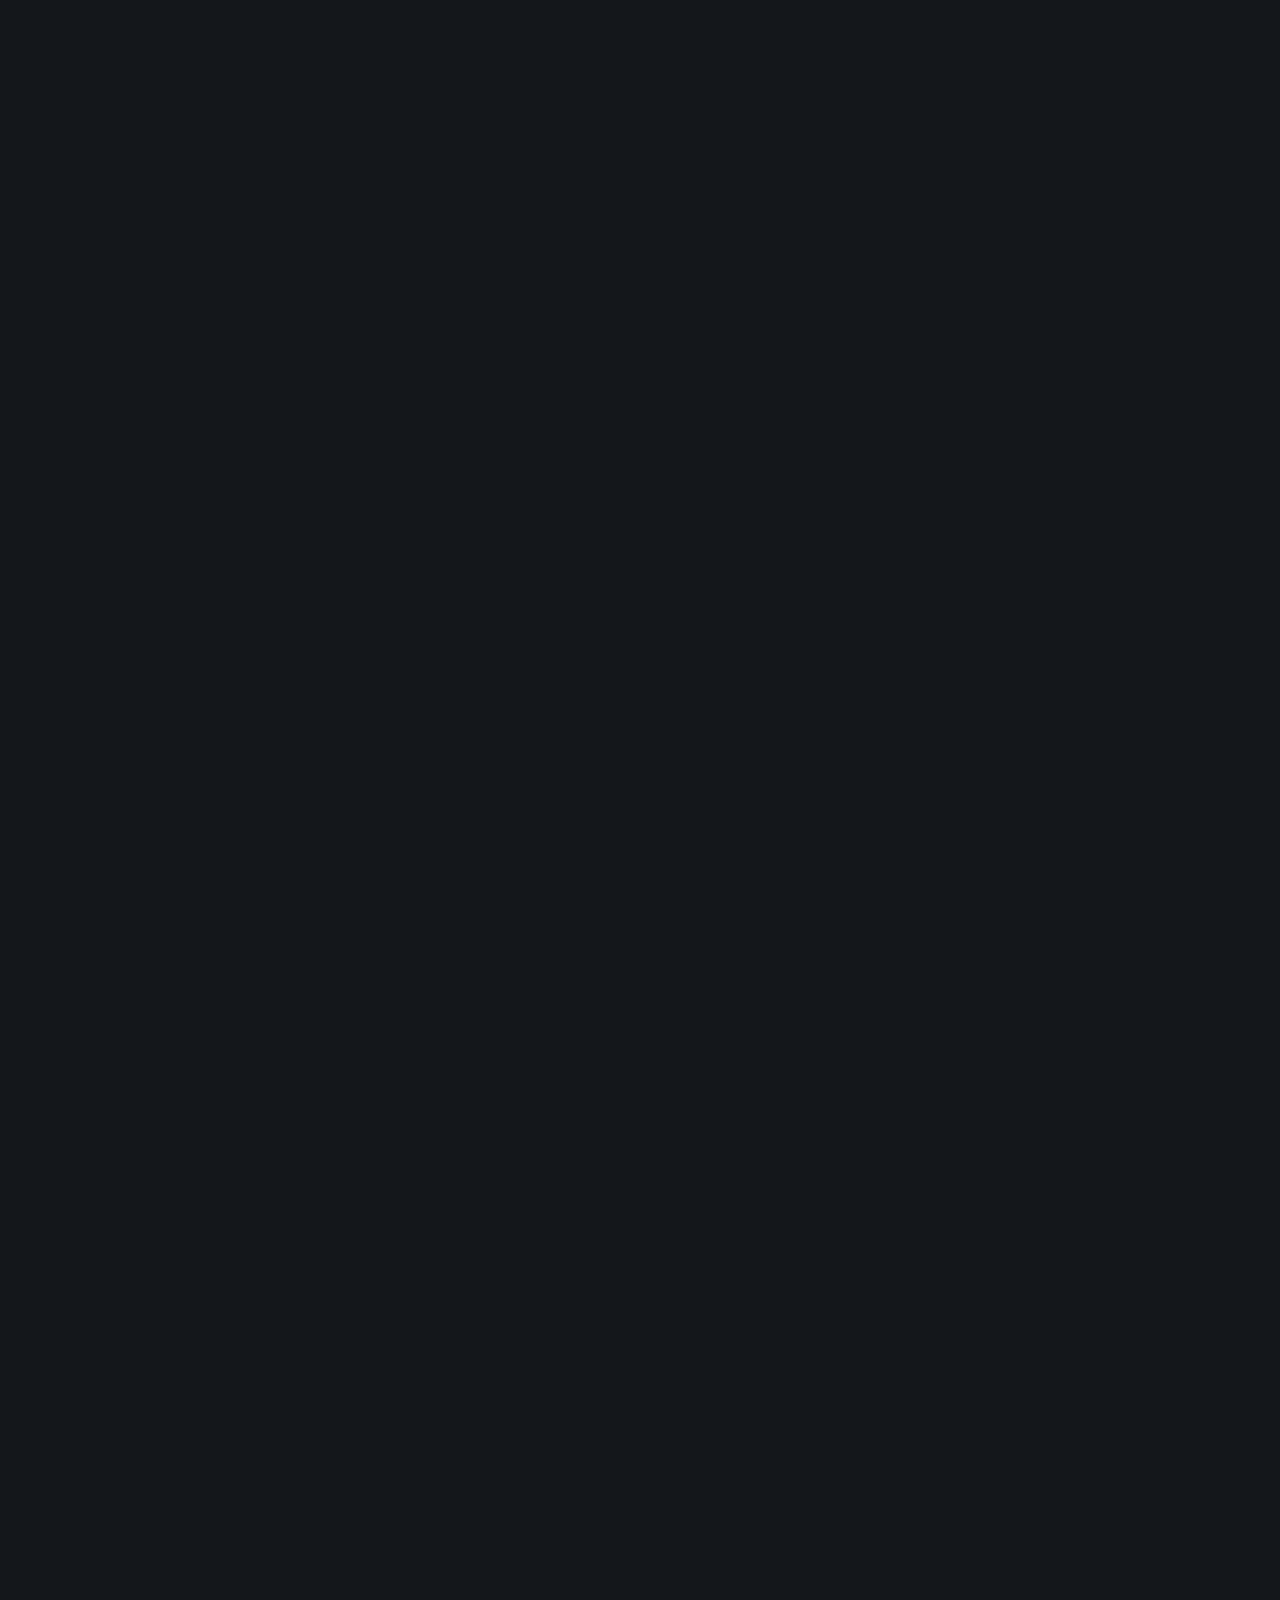
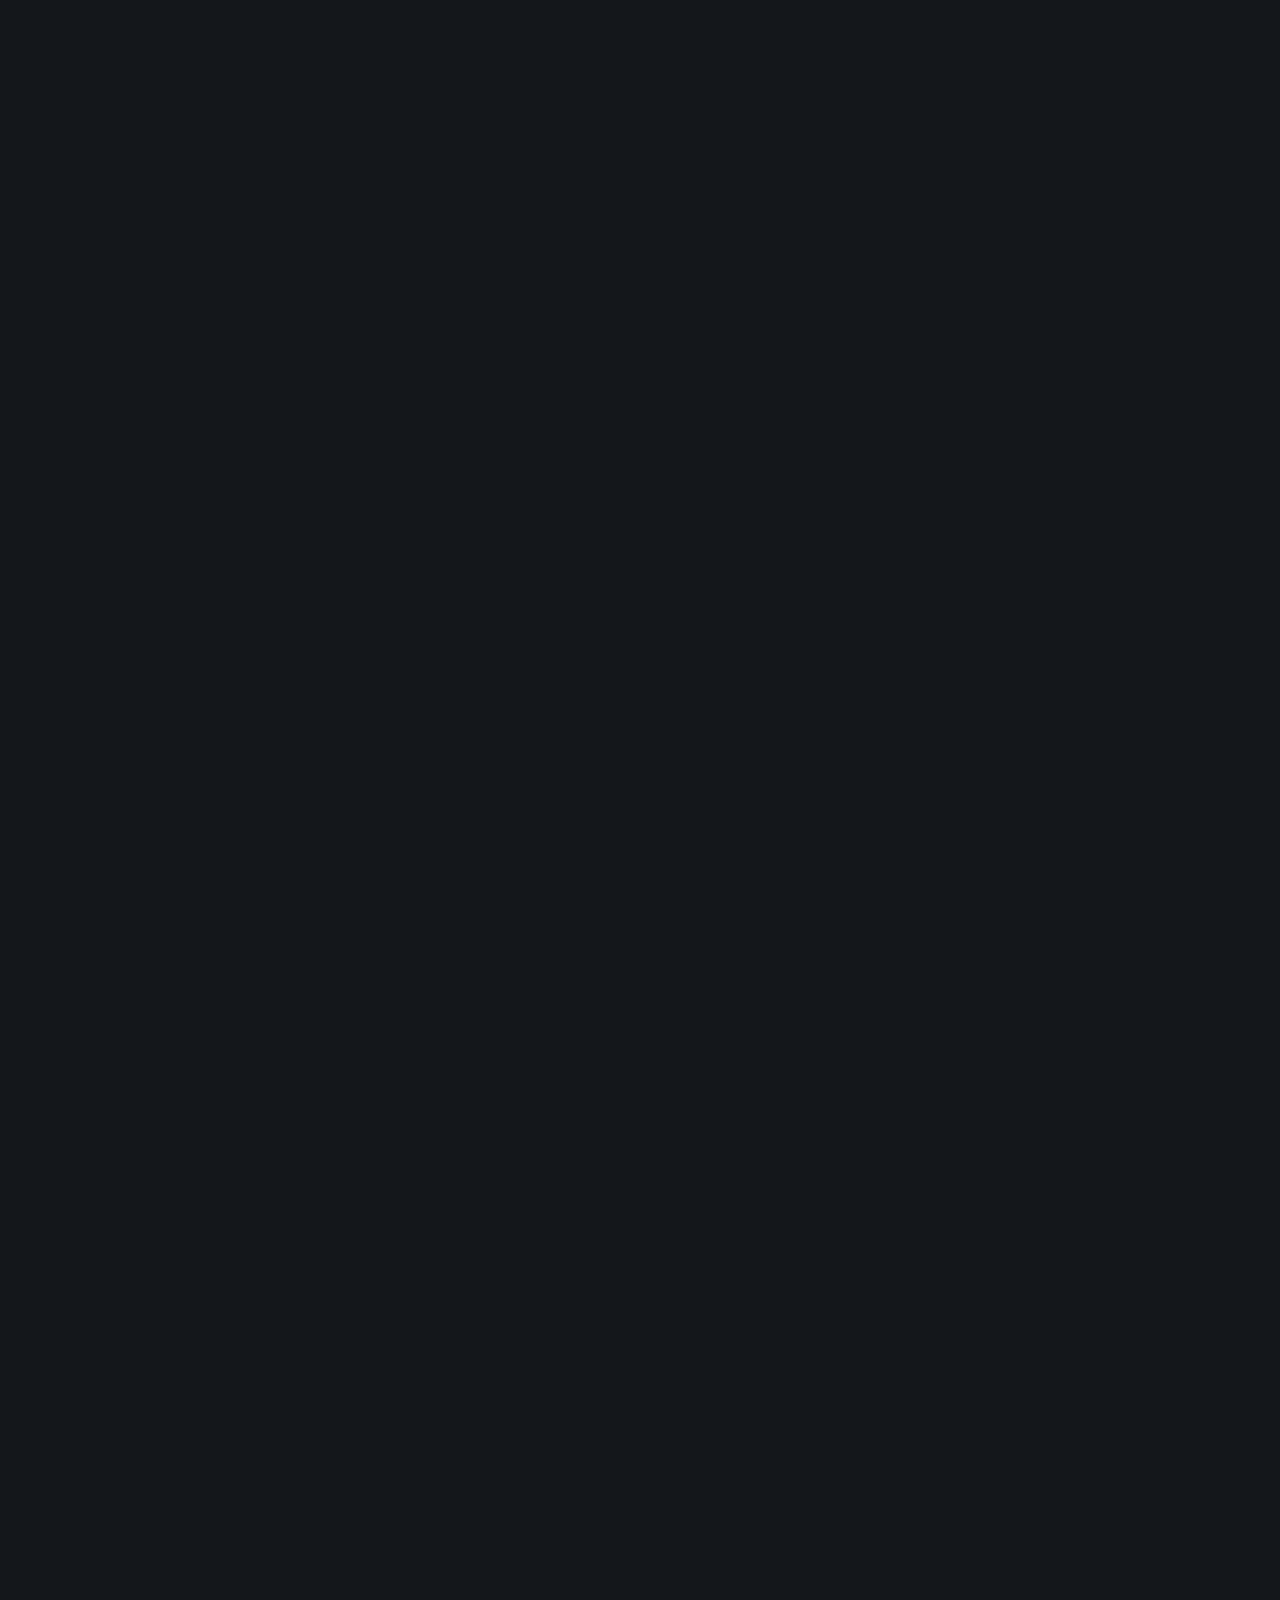
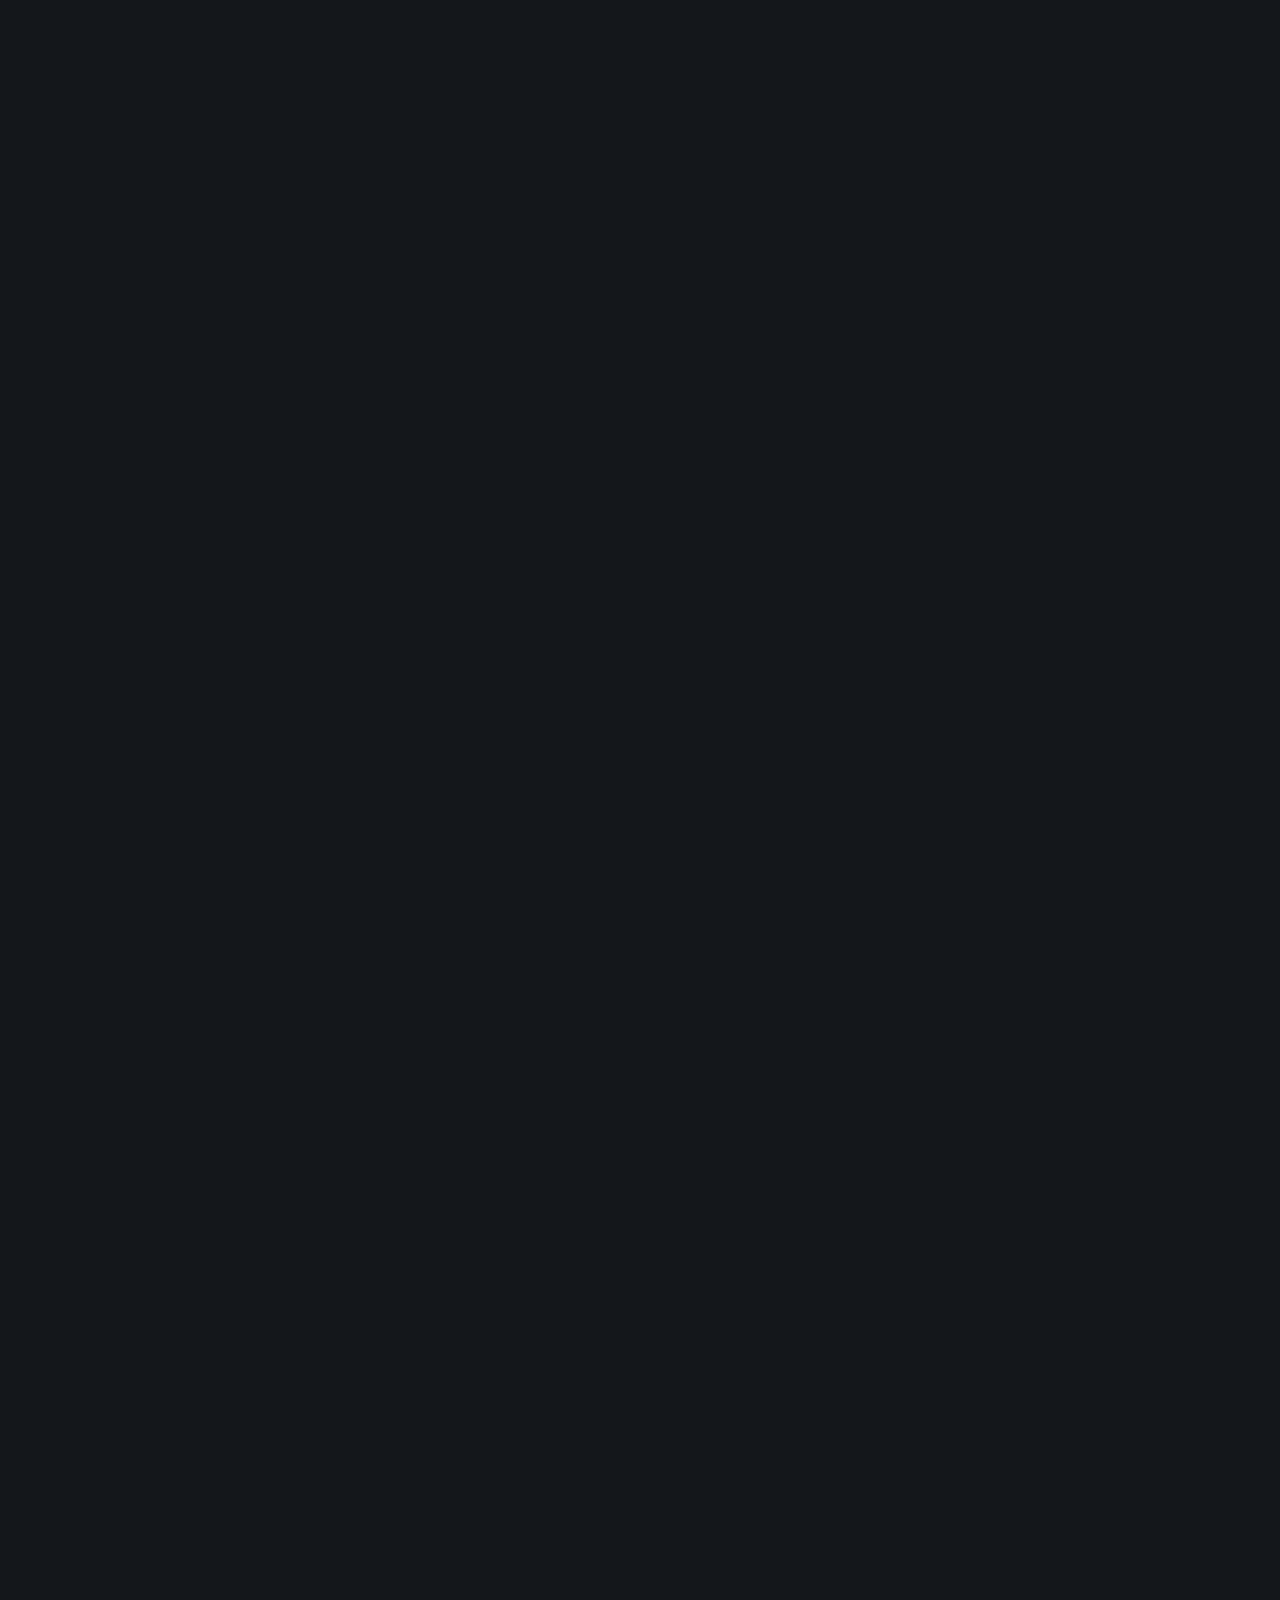
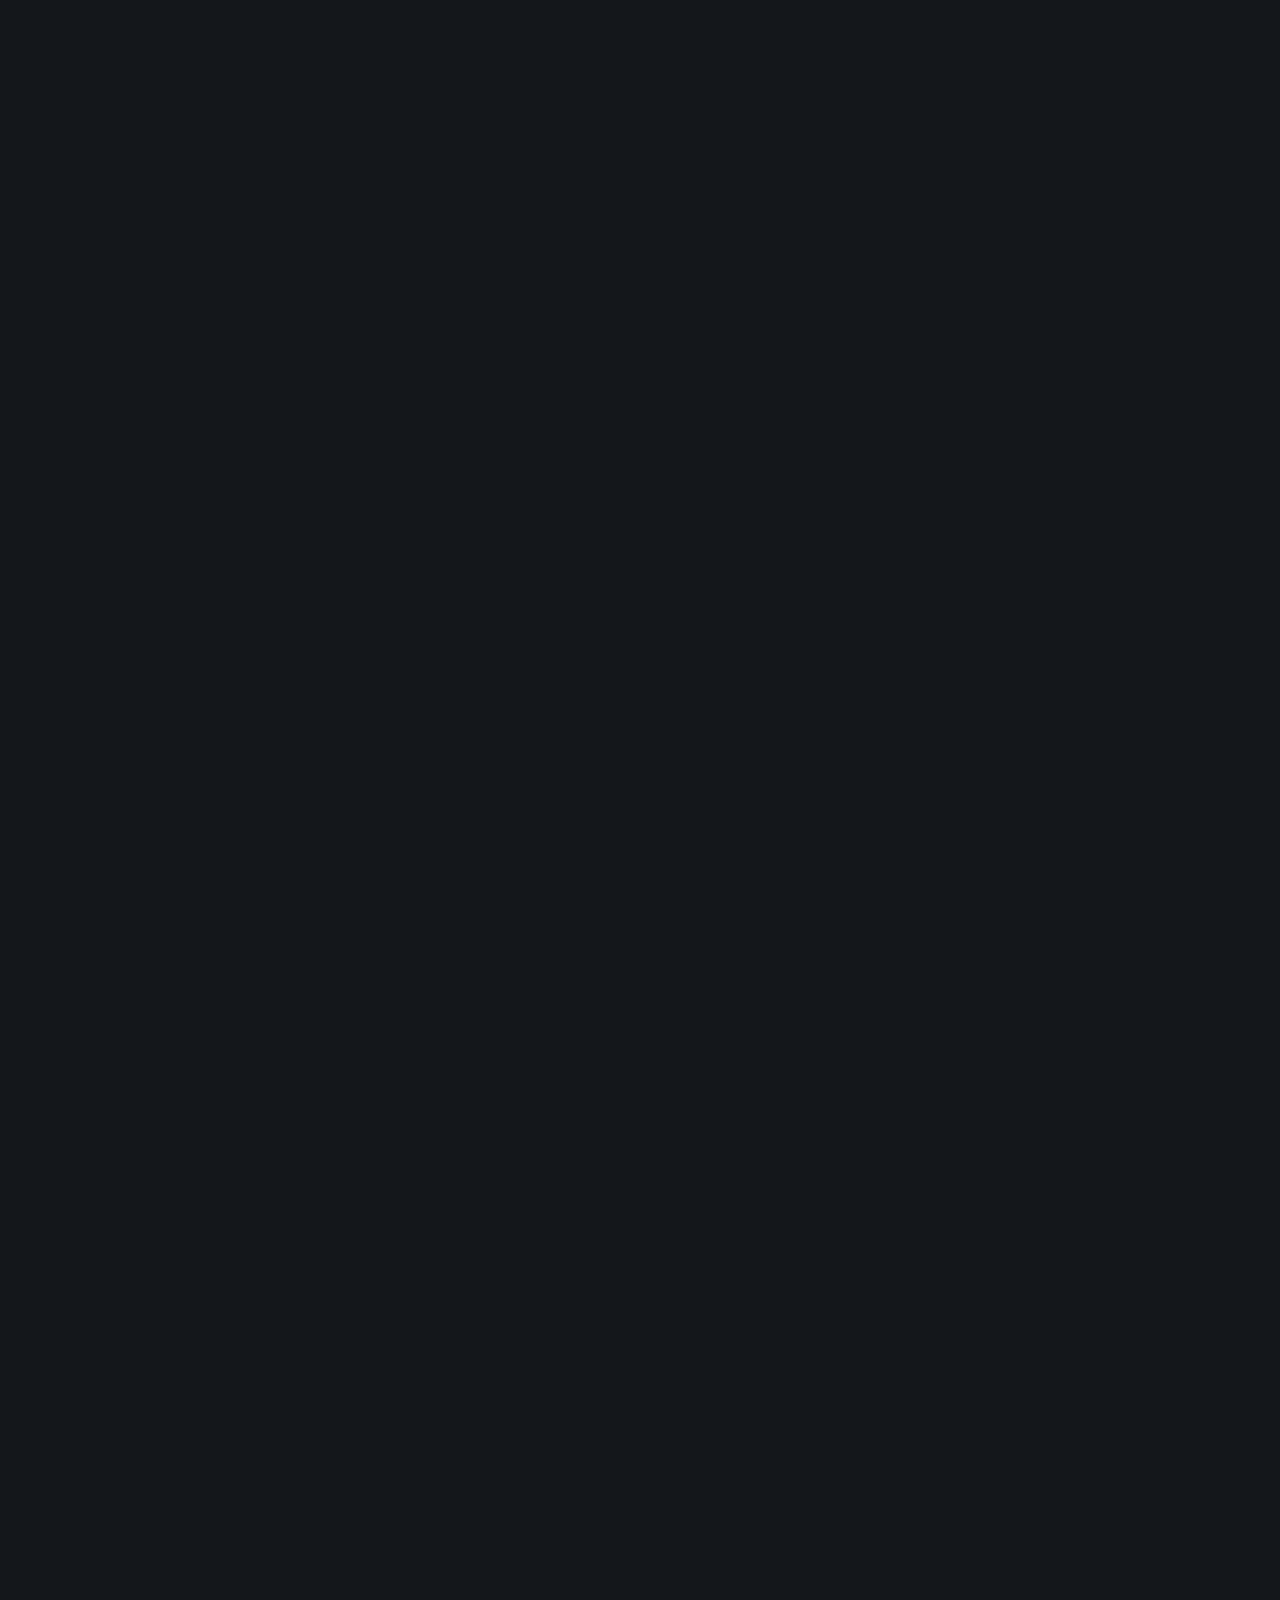
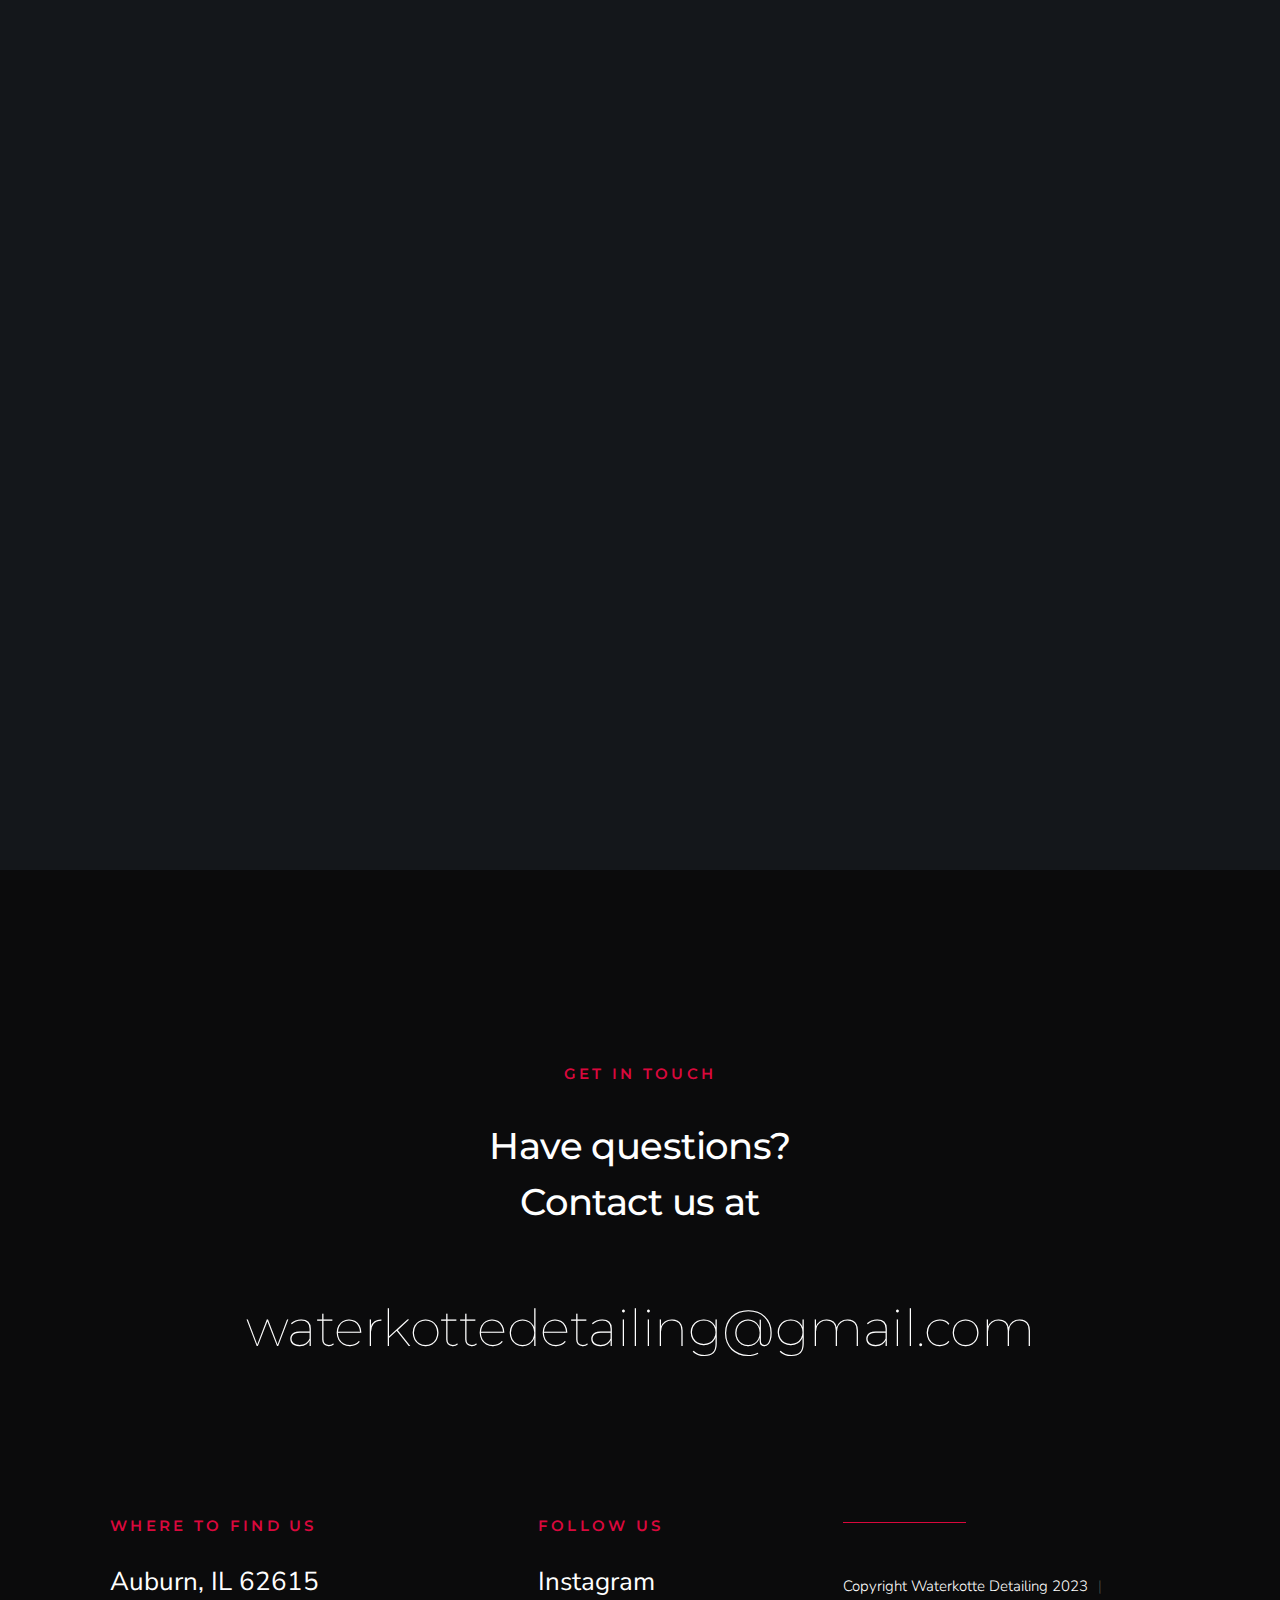
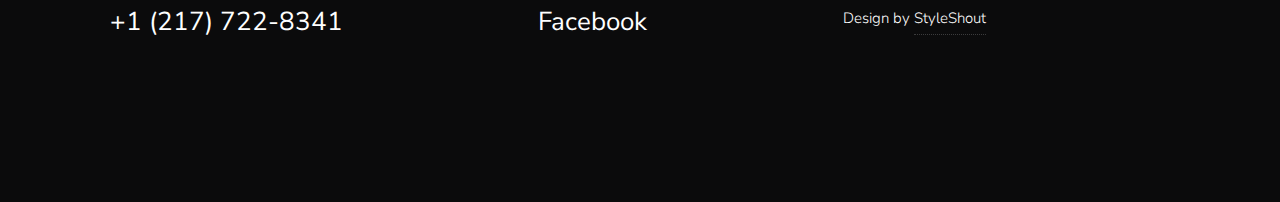
==== commit 917299d3: "Added pricing and removed ceramic coating from services" ====
--- a/index.html
+++ b/index.html
@@ -134,7 +134,7 @@
             </div>
             <div class="column large-6 w-900-stack">
                 <h1 class="display-1" data-aos="fade-up">
-                    We offer three premium services here at Waterkotte Detailing. 
+                    We offer interior and exterior detailing services at Waterkotte Detailing. 
                 </h1>
             </div>
         </div>
@@ -146,26 +146,38 @@
                 </span>
                 <h3 class="item-title">Interior Detailing</h3>
                 <p>
-                    Interior detailing is fundamental to keep your vehicle's 
-                    materials and surfaces in excellent condition, 
-                    maintaining resale value of your vehicle.
+                    Our car interior detailing service 
+                    includes a deep vacuum, shampoo and extraction of seats 
+                    and carpets, stain and pet hair removal, leather conditioning, 
+                    door jamb cleaning, rubber floor mat conditioning, 
+                    and streak-free glass cleaning.
                 </p>
             </div>
             <div class="column item item-service" data-aos="fade-up">
                 <span class="service-icon service-icon--branding"></span>
                 <h3 class="item-title">Exterior Detailing</h3>
                 <p>
-                    Exterior detailing is key to keeping your vehicle looking 
-                    showroom ready, preserving the life and resale value of your vehicle.
+                    Our exterior detailing service includes a thorough deep cleaning of 
+                    your tires and wheels, hand washing and drying of your vehicle, 
+                    removal of bug splatters and tar residue, and application of a protective 
+                    coating to the tires to give them a shiny appearance and prevent damage.
                 </p>
             </div>
             <div class="column item item-service" data-aos="fade-up">
-                <span class="service-icon service-icon--frontend"></span>
-                <h3 class="item-title">Ceramic Coating</h3>
-                <p>
-                    After a complete decontamination of your vehicle's surface, 
-                    an invisible coating is applied to the surface, providing optimal, 
-                    glass-like shine.
+                
+                <h3 class="item-title">Pricing for Interior Detailing</h3>
+                <p>
+                    $100 for Sedans/Coupe/Compact Cars
+                    <br>
+                    $120 for SUVs/Trucks/Minivans
+                </p>
+            </div>
+            <div class="column item item-service" data-aos="fade-up">
+                <h3 class="item-title">Pricing for Exterior Detailing</h3>
+                <p>
+                    $75 for Sedans/Coupe/Compact Cars
+                    <br>
+                    $85 for Suvs/Trucks/Minivans
                 </p>
             </div>
         </div>
